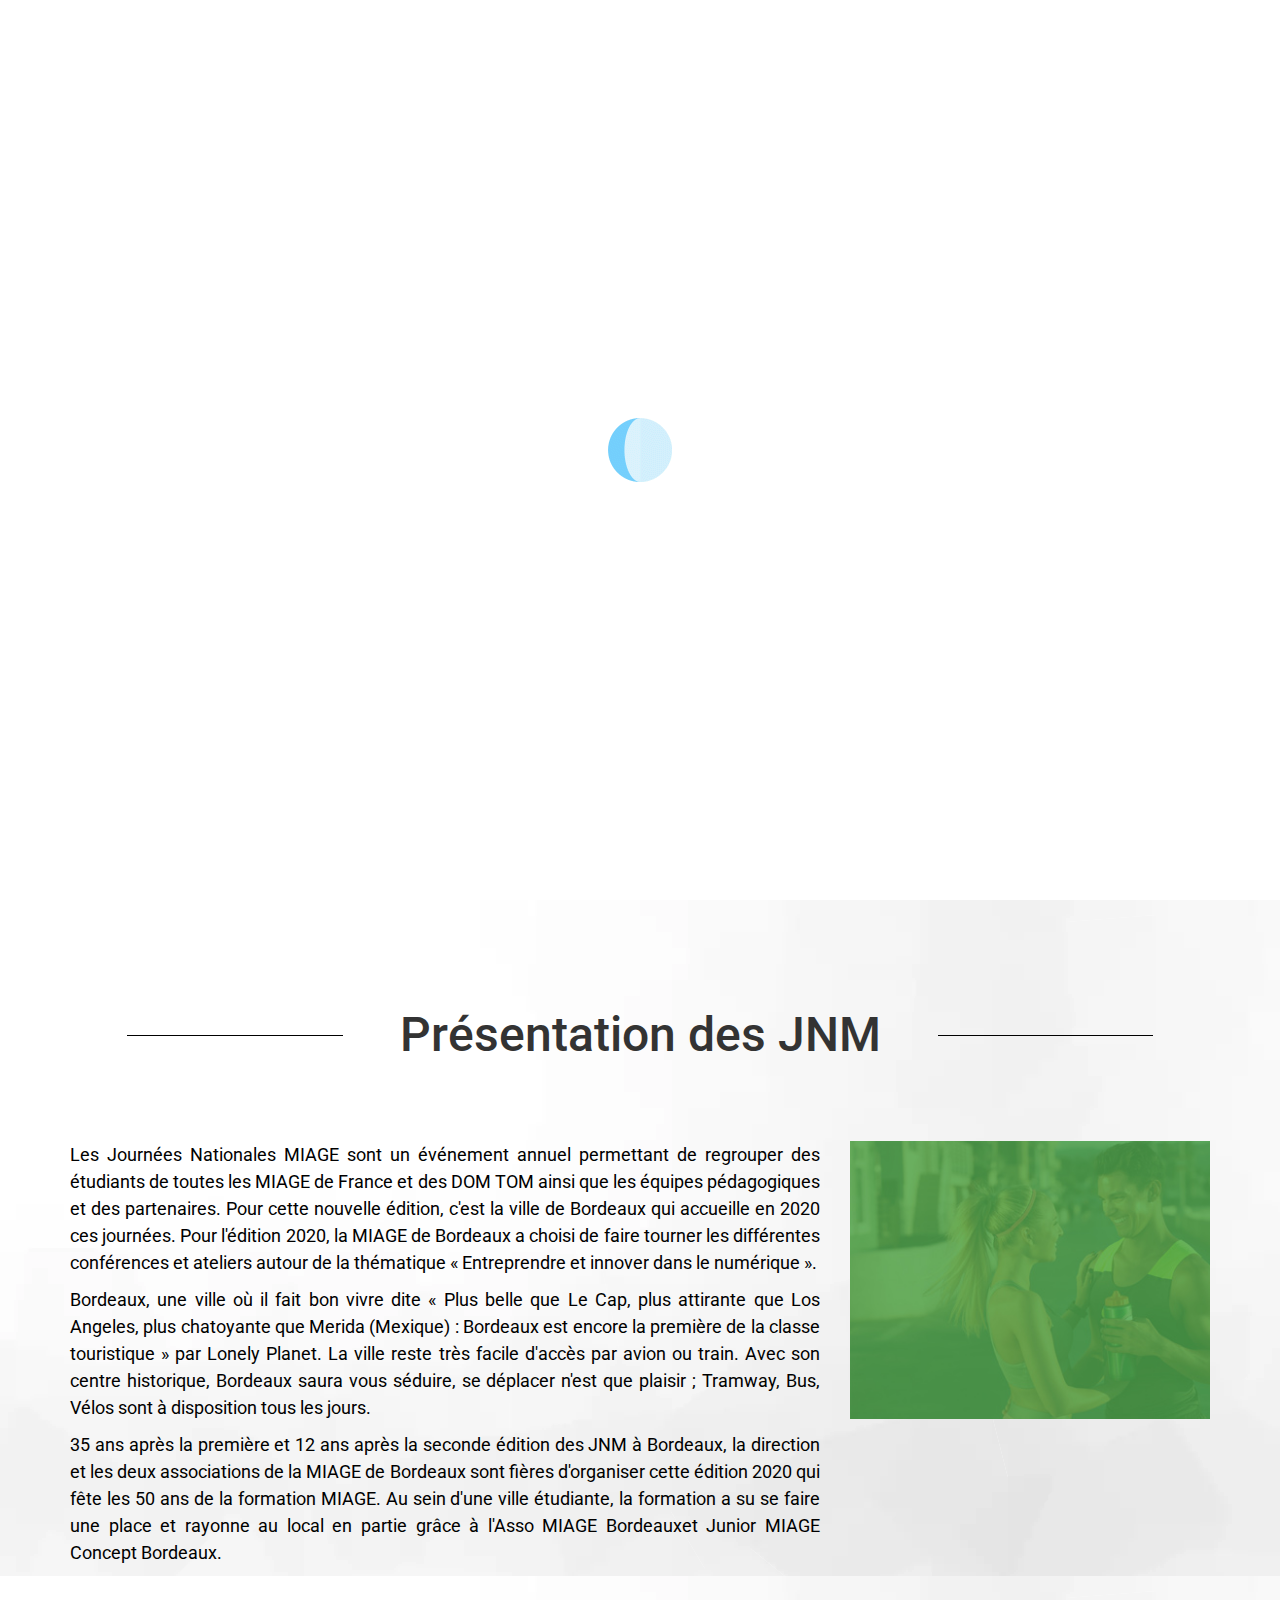
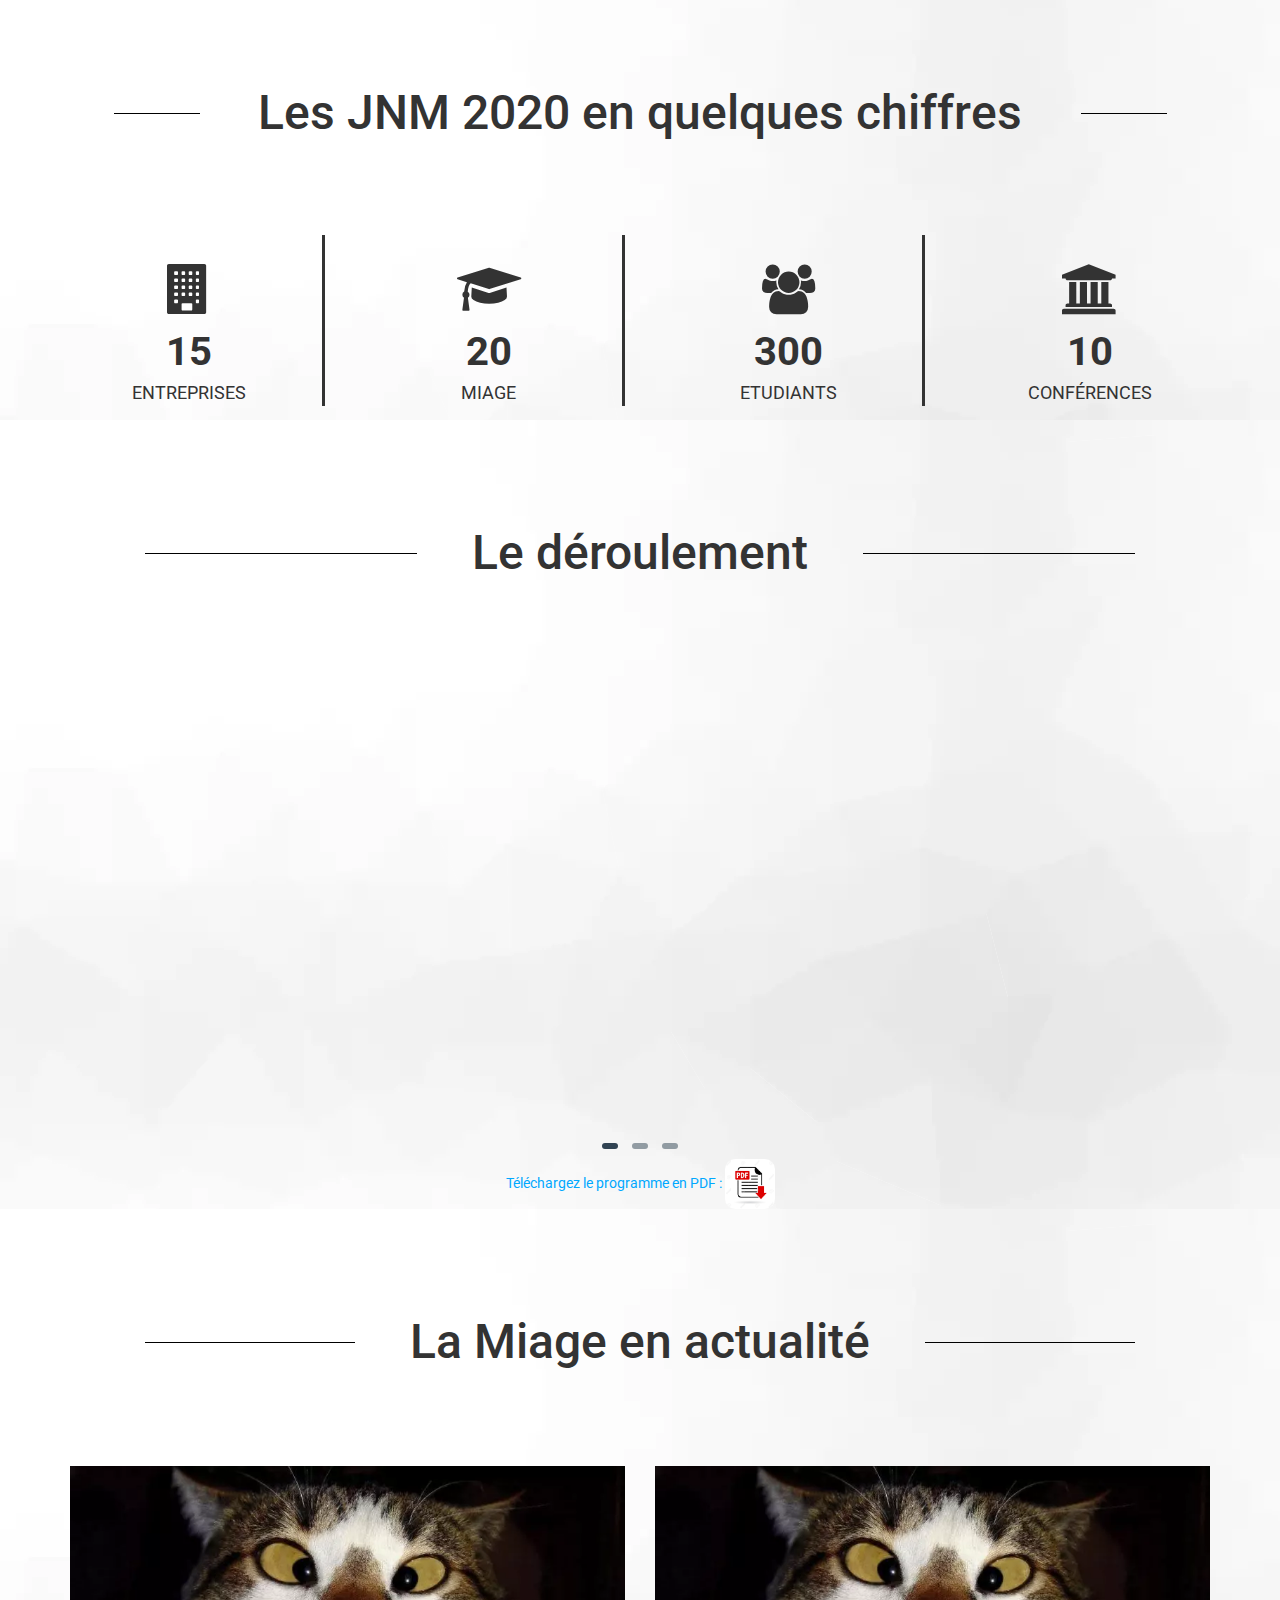
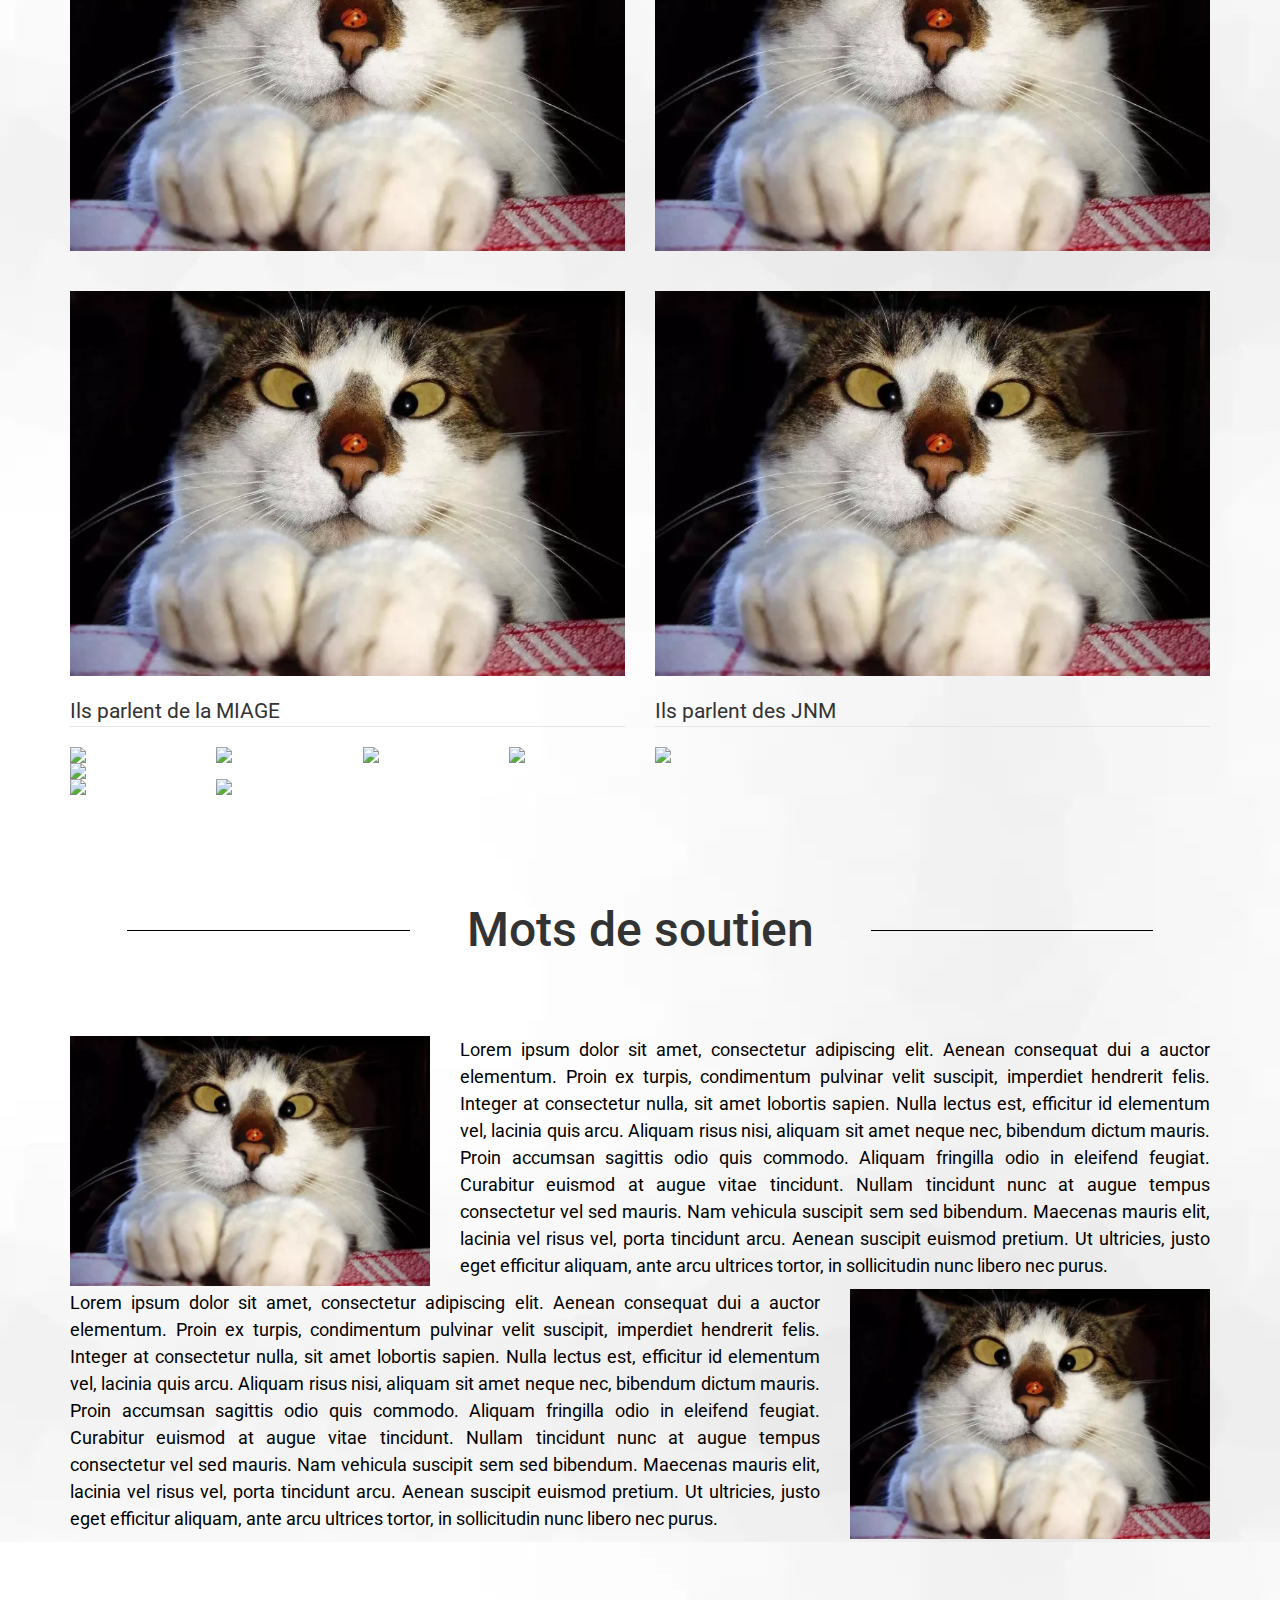
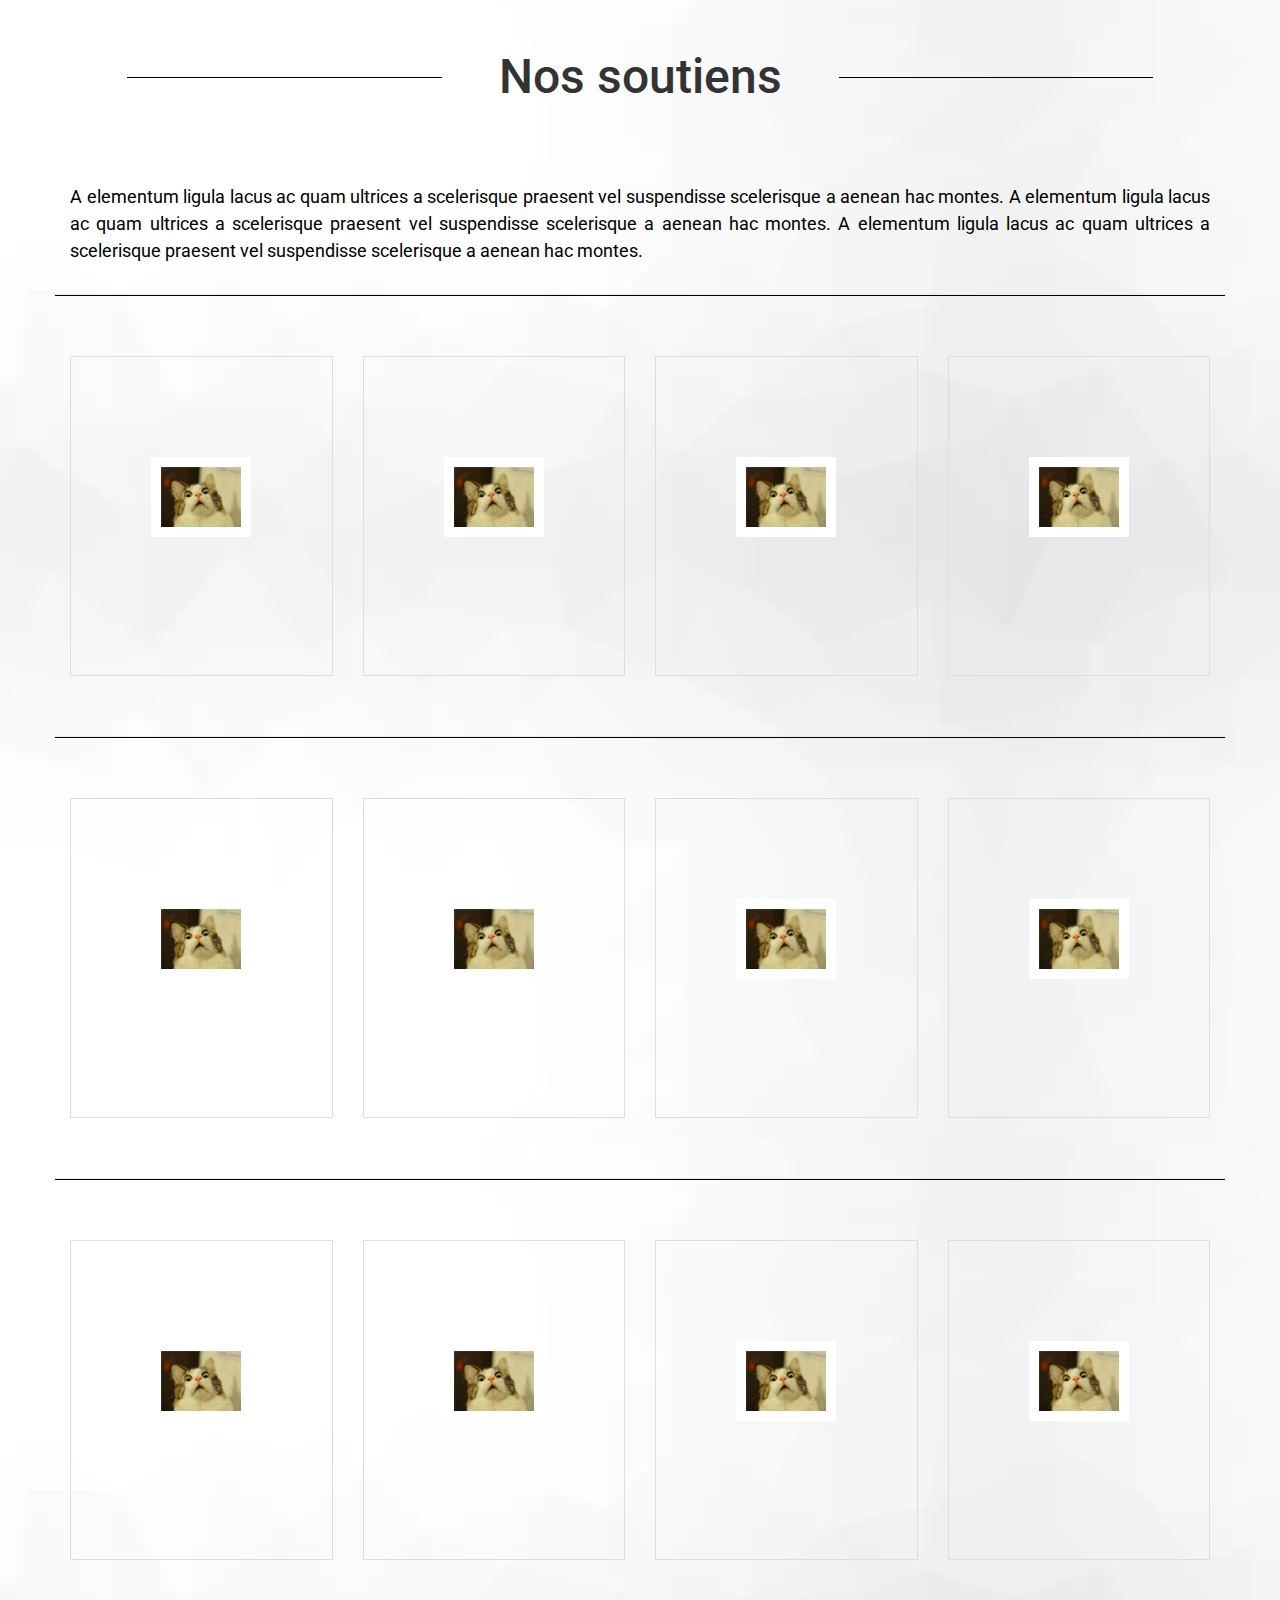
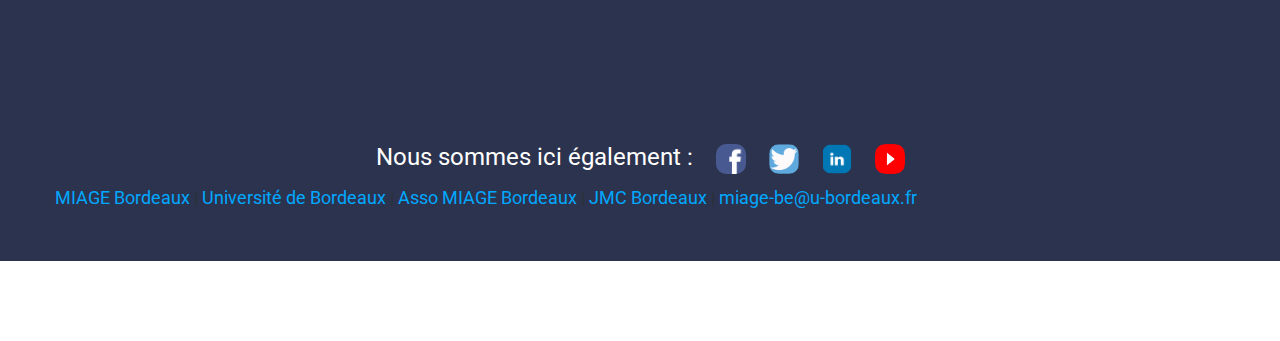
==== index.html @ 0f8316b6 "Version merge Steve" ====
<!DOCTYPE html>
<html lang="en">

<head>
	<meta charset="UTF-8">
	<meta http-equiv="X-UA-Compatible" content="IE=edge">
	<meta name="viewport" content="width=device-width, initial-scale=1">
	<title>JNM Bordeaux 2020</title>
	<meta name="description" content="Mettre présentation ici !" />
	<meta name="keywords" content="jnm miage, bordeaux, 2020" />
	<link rel="apple-touch-icon" sizes="57x57" href="img/favicons/apple-touch-icon-57x57.png">
	<link rel="apple-touch-icon" sizes="60x60" href="img/favicons/apple-touch-icon-60x60.png">
	<link rel="icon" type="image/png" href="img/favicons/favicon-32x32.png" sizes="32x32">
	<link rel="icon" type="image/png" href="img/favicons/favicon-16x16.png" sizes="16x16">
	<link rel="manifest" href="img/favicons/manifest.json">
	<link rel="shortcut icon" href="img/favicons/favicon.ico">
	<meta name="msapplication-TileColor" content="#00a8ff">
	<meta name="msapplication-config" content="img/favicons/browserconfig.xml">
	<meta name="theme-color" content="#ffffff">
	<!-- Normalize -->
	<link rel="stylesheet" type="text/css" href="css/normalize.css">
	<!-- Bootstrap -->
	<link rel="stylesheet" type="text/css" href="css/bootstrap.css">
	<!-- Owl -->
	<link rel="stylesheet" type="text/css" href="css/owl.css">

	<link rel="stylesheet" type="text/css" href="css/owl.theme.css">

	<link rel="stylesheet" type="text/css" href="css/owl.carousel.css">

	<!-- Animate.css -->
	<link rel="stylesheet" type="text/css" href="css/animate.css">
	<!-- Font Awesome -->
	<link rel="stylesheet" type="text/css" href="fonts/font-awesome-4.1.0/css/font-awesome.min.css">
	<!-- Elegant Icons -->
	<link rel="stylesheet" type="text/css" href="fonts/eleganticons/et-icons.css">
	<!-- Main style -->
	<link rel="stylesheet" type="text/css" href="css/jnm.css">
</head>

<body>
	<div class="preloader">
		<img src="img/loader.gif" alt="Preloader image">
	</div>


	<!-- menu -->


	<nav class="navbar">
			<div class="container">
				<div class="navbar-header">
					<button type="button" class="navbar-toggle collapsed" data-toggle="collapse" data-target="#bs-example-navbar-collapse-1">
						<span class="sr-only">Toggle navigation</span>
						<span class="icon-bar"></span>
						<span class="icon-bar"></span>
						<span class="icon-bar"></span>
					</button>
					<a class="navbar-brand" href="#"><img src="img/logo.png" data-active-url="img/logo-active.png" alt="logo JNM"></a>
				</div>
				<div class="collapse navbar-collapse" id="bs-example-navbar-collapse-1">
					<ul class="nav navbar-nav navbar-right main-nav">
						<li><a href="#presentation-section">Présentation</a></li>
						<li><a href="#deroulement-section">Déroulement</a></li>
						<li><a href="#concours-section">Actualités</a></li>
						<li><a href="#motDirecteur-section">Mot de la direction</a></li>
						<li><a href="#soutien-section">Nos soutiens</a></li>
					</ul>
				</div>
			</div>
		</nav>


		<header id="intro">
		    <div class="overlay"></div>
	     	<div id="particles-js"></div>
				<div class="table">
					<div class="header-text">
						<div class="row">
							<div class="col-md-12 col-sm-12 col-xs-12 text-center">
								<h1 class="white typed">Bienvenue aux Journées Nationales MIAGE 2020</h1>
								<span class="typed-cursor">|</span>
							</div>
						</div>
					</div>
				</div>
		</header>

		<!--  Mettre votre code ici dans des balises section-->

	<!--  Section présentation"-->

	<Section id="presentation-section" class="section section-padded">
			<div class="container">
				<div class="row">
					<div class="col-md-12">
					<h2 class="hr">Présentation des JNM</h2>
					</div>
				</div>
				<div class="row">
					<div class="col-md-8 col-sm-12">
						
							
							<p>Les Journées Nationales MIAGE sont un événement annuel permettant de regrouper des étudiants de toutes les MIAGE de France et des DOM TOM ainsi que les équipes pédagogiques et des partenaires. Pour cette nouvelle édition, c'est la ville de Bordeaux qui accueille en 2020 ces journées. Pour l'édition 2020, la MIAGE de Bordeaux a choisi de faire tourner les différentes conférences et ateliers autour de la thématique « Entreprendre et innover dans le numérique ». </p>
							<p>Bordeaux, une ville où il fait bon vivre dite « Plus belle que Le Cap, plus attirante que Los Angeles, plus chatoyante que Merida (Mexique) : Bordeaux est encore la première de la classe touristique » par Lonely Planet. La ville reste très facile d'accès par avion ou train. Avec son centre historique, Bordeaux saura vous séduire, se déplacer n'est que plaisir ; Tramway, Bus, Vélos sont à disposition tous les jours.</p>
							<p>35 ans après la première et 12 ans après la seconde édition des JNM à Bordeaux, la direction et les deux associations de la MIAGE de Bordeaux sont fières d'organiser cette édition 2020 qui fête les 50 ans de la formation MIAGE. Au sein d'une ville étudiante, la formation a su se faire une place et rayonne au local en partie grâce à l'Asso MIAGE Bordeauxet Junior MIAGE Concept Bordeaux.</p>

					</div>
					<div class="col-md-4 col-sm-12">
						<div class="imgRight">
	                 		<img src="./img/table-2.jpg" alt="présentation JNM">
	        			</div>
					</div>
				</div>
			</div>
		</section>


<!-- Section bannière chiffre -->

<section id="mu-abtus-counter-section" class="section">
    <div class="container">
      <div class="row">
				<h2 class="hr">Les JNM 2020 en quelques chiffres</h2>
        <div class="banniere">
          <div class="mu-abtus-counter-area">
            <div class="row">
              <!-- Start counter item -->
              <div class="col-sm-3 col-xs-12">
                <div class="mu-abtus-counter-single">
                  <span class="fa fa-building"></span>
                  <h4 class="counter">15</h4>
                  <p>Entreprises</p>
                </div>
              </div>
              <!-- End counter item -->
              <!-- Start counter item -->
              <div class="col-sm-3 col-xs-12">
                <div class="mu-abtus-counter-single">
                  <span class="fa fa-graduation-cap"></span>
                  <h4 class="counter">20</h4>
                  <p>MIAGE</p>
                </div>
              </div>
              <!-- End counter item -->
              <!-- Start counter item -->
              <div class="col-sm-3 col-xs-12">
                <div class="mu-abtus-counter-single">
                  <span class="fa fa-users"></span>
                  <h4 class="counter">300</h4>
                  <p>Etudiants</p>
                </div>
              </div>
              <!-- End counter item -->
              <!-- Start counter item -->
              <div class="col-sm-3 col-xs-12">
                <div class="mu-abtus-counter-single no-border">
                  <span class="fa fa-university"></span>
                  <h4 class="counter">10</h4>
                  <p>Conférences</p>
                </div>
              </div>
              <!-- End counter item -->
            </div>
          </div>
        </div>
      </div>
    </div>
</section>

<!-- Section déroulement -->

	<section id="deroulement-section" class="section section-padded">
		<div class="container">
			<div class="row text-center title">
			<div class="col-md-12">
				<h2 class="hr">Le déroulement</h2>
			</div>
			</div>
			<div class="row">
				<div id="team-carousel" class="owl-carousel">
			      <div class="item col-md-4 col-sm-6 wow fadeInUp" data-wow-delay="0.4s">
			        <div class="team-thumb">
			          <div class="image-holder">
			            <img src="img/team-img3.jpg" class="img-responsive img-circle" alt="personne #1">
			          </div>
			          <h2 class="heading">Mary, CEO</h2>
			          <p class="description">Aliquam ac justo est. Praesent feugiat cursus est.</p>
			        </div>
			      </div>

			      <div class="item col-md-4 col-sm-6 wow fadeInUp" data-wow-delay="0.6s">
			        <div class="team-thumb">
			          <div class="image-holder">
			            <img src="img/team-img3.jpg" class="img-responsive img-circle" alt="personne #2">
			          </div>
			          <h2 class="heading">Jack, Founder</h2>
			          <p class="description">Maecenas sed diam eget risus varius blandit sit non.</p>
			        </div>
			      </div>

			      <div class="item col-md-4 col-sm-6 wow fadeInUp" data-wow-delay="0.8s">
			        <div class="team-thumb">
			          <div class="image-holder">
			            <img src="img/team-img3.jpg" class="img-responsive img-circle" alt="Linda">
			          </div>
			          <h2 class="heading">Linda, Manager</h2>
			          <p class="description">Phasellus nec ante in nunc molestie tincidunt ut eu diam.</p>
			        </div>
			      </div>

			      <div class="item col-md-4 col-sm-6 wow fadeInUp" data-wow-delay="0.8s">
			        <div class="team-thumb">
			          <div class="image-holder">
			            <img src="img/team-img3.jpg" class="img-responsive img-circle" alt="Sandy">
			          </div>
			          <h2 class="heading">Sandy, Director</h2>
			          <p class="description">Curabitur vulputate euismod neque et tincidunt.</p>
			        </div>
			      </div>

			      <div class="item col-md-4 col-sm-6 wow fadeInUp" data-wow-delay="0.8s">
			        <div class="team-thumb">
			          <div class="image-holder">
			            <img src="img/team-img3.jpg" class="img-responsive img-circle" alt="Lukia">
			          </div>
			          <h2 class="heading">Lukia, Fashion</h2>
			          <p class="description">Maecenas sed diam eget risus varius blandit sit.</p>
			        </div>
			      </div>

			      <div class="item col-md-4 col-sm-6 wow fadeInUp" data-wow-delay="0.8s">
			        <div class="team-thumb">
			          <div class="image-holder">
			            <img src="img/team-img3.jpg" class="img-responsive img-circle" alt="George">
			          </div>
			          <h2 class="heading">George, Admin</h2>
			          <p class="description">Lorem ipsum dolor sit amet, consectetur adipiscing.</p>
			        </div>
			      </div>

			      <div class="item col-md-4 col-sm-6 wow fadeInUp" data-wow-delay="0.8s">
			        <div class="team-thumb">
			          <div class="image-holder">
			            <img src="img/team-img3.jpg" class="img-responsive img-circle" alt="Day">
			          </div>
			          <h2 class="heading">Day, Accountant</h2>
			          <p class="description">Maecenas sed diam eget risus varius blandit sit.</p>
			        </div>
			      </div>

			      <div class="item col-md-4 col-sm-6 wow fadeInUp" data-wow-delay="0.8s">
			        <div class="team-thumb">
			          <div class="image-holder">
			            <img src="img/team-img3.jpg" class="img-responsive img-circle" alt="Lynn">
			          </div>
			          <h2 class="heading">Lynn, Marketing</h2>
			          <p class="description">Lorem ipsum dolor sit amet, consectetur adipiscing.</p>
			        </div>
			      </div>
	    	</div>
			</div>
		</div>	

		<div class="row">
			<div class="col-md-12 col-sm-12 text-center">
				<a>Téléchargez le programme en PDF :</a>
						<a href="https://livresnumeriquesgratuits.com/data/documents/Cours-de-comptabilite-generale.pdf"><img class="logopdf" src="img\pdf.jpg" />
						</a>
			</div>
		</div>
	</section>


	<!--  Section concours-->
	<section id="concours-section" class="section section-padded">
		<div class="container">
			<div class="row text-center title">
					<div class="col-md-12">
						<h2 class="hr">La Miage en actualité</h2>
					</div>
			</div>
			<div class="row concours">
				<div class="no-padding portfolio_container">
	                <div class="col-md-6 col-sm-6 col-xs-12 fashion logo">
	                	<div class="concour">
	                		<a href="single-project.html" class="portfolio_item">
		                        <img src="img/team/chat.webp" alt="image" class="img-responsive" />
		                        <div class="portfolio_item_hover">
		                            <div class="portfolio-border clearfix">
		                                <div class="item_info">
		                                    <span>Mockups in seconds</span>
		                                    <em>Fashion / Logo</em>
		                                </div>
		                            </div>
		                        </div>
	                    	</a>
	                	</div>
	                </div>
				</div>
				<div class="no-padding portfolio_container">
	                <div class="col-md-6 col-sm-6 col-xs-12 fashion logo">
	                    <div class="concour">
	                		<a href="single-project.html" class="portfolio_item">
		                        <img src="img/team/chat.webp" alt="image" class="img-responsive" />
		                        <div class="portfolio_item_hover">
		                            <div class="portfolio-border clearfix">
		                                <div class="item_info">
		                                    <span>Mockups in seconds</span>
		                                    <em>Fashion / Logo</em>
		                                </div>
		                            </div>
		                        </div>
	                    	</a>
	                	</div>
	                </div>
				</div>
			</div>
			<div class="row concours">	
				<div class="no-padding portfolio_container">
	                <div class="col-md-6 col-sm-6 col-xs-12 fashion logo">
	                    <div class="concour">
	                		<a href="single-project.html" class="portfolio_item">
		                        <img src="img/team/chat.webp" alt="image" class="img-responsive" />
		                        <div class="portfolio_item_hover">
		                            <div class="portfolio-border clearfix">
		                                <div class="item_info">
		                                    <span>Mockups in seconds</span>
		                                    <em>Fashion / Logo</em>
		                                </div>
		                            </div>
		                        </div>
	                    	</a>
	                	</div>
	                </div>
				</div>	
				<div class="no-padding portfolio_container">
	                <div class="col-md-6 col-sm-6 col-xs-12 fashion logo">
	                    <div class="concour">
	                		<a href="single-project.html" class="portfolio_item">
		                        <img src="img/team/chat.webp" alt="image" class="img-responsive" />
		                        <div class="portfolio_item_hover">
		                            <div class="portfolio-border clearfix">
		                                <div class="item_info">
		                                    <span>Mockups in seconds</span>
		                                    <em>Fashion / Logo</em>
		                                </div>
		                            </div>
		                        </div>
	                    	</a>
	                	</div>
	                </div>
				</div>			
			</div>

					<div class="row">
			<div class="col-md-6">
				<fieldset>
					<legend>Ils parlent de la MIAGE</legend>
						<div class="row">
							<div class = "col-md-3 col-sm-3 col-xs-6 imagePresse">
								<a href="https://www.petitesaffiches.fr/actualites,069/economie,045/challenge-smart-deal-miage-pour,14428.html"><img src="./img/logopetitesaffiches.jpg" class="img-responsive"></a>
							</div>
							<div class="col-md-3 col-sm-3 col-xs-6 imagePresse">
								<a href="https://www.usine-digitale.fr/article/avec-les-miage-l-universite-parie-sur-l-informatique-adaptee-aux-entreprises.N261994"><img src="./img/usinedigitale.png" class="img-responsive"></a>
							</div>
							<div class = "col-md-3 col-sm-3 col-xs-6 imagePresse">
								<a href="https://www.challenges.fr/emploi/formation/informatique-web-ces-5-masters-en-vue_501134"><img src="./img/challenges.jpg" class="img-responsive"></a>
							</div>
							<div class="col-md-3 col-sm-3 col-xs-6 imagePresse">
								<a href="https://www.lexpress.fr/informations/fac-le-roi-miage_720832.html"><img src="./img/lexpress.png" class="img-responsive"></a>
							</div>
						</div>
						<div class="row">
							<div class = "col-md-3 col-sm-3 col-xs-6 imagePresse">
								<a href="https://www.petitesaffiches.fr/actualites,069/economie,045/challenge-smart-deal-miage-pour,14428.html"><img src="./img/logopetitesaffiches.jpg" class="img-responsive"></a>
							</div>
						</div>
						<div class="row">
							<div class = "col-md-3 col-sm-3 col-xs-6 imagePresse">
								<a href="https://www.petitesaffiches.fr/actualites,069/economie,045/challenge-smart-deal-miage-pour,14428.html"><img src="./img/logopetitesaffiches.jpg" class="img-responsive"></a>
							</div>
							<div class="col-md-3 col-sm-3 col-xs-6 imagePresse">
								<a href="https://www.usine-digitale.fr/article/avec-les-miage-l-universite-parie-sur-l-informatique-adaptee-aux-entreprises.N261994"><img src="./img/usinedigitale.png" class="img-responsive"></a>
							</div>
						</div>
				</fieldset>
			</div>
			<div class="col-md-6">
				<fieldset>
					<legend>Ils parlent des JNM</legend>
					<div class="row">
						<div class = "col-md-3 col-sm-3 col-xs-6 imagePresse">
						<a href="http://www.webtimemedias.com/article/campus-luns-accueille-les-journees-nationales-miage-20180605-62756"><img src="./img/webtimemedias.jpeg" class="img-responsive"></a>
					</div>
					</div>
				</fieldset>
			</div>
		</div>	
		</div>



	</section>



	<!--  Section Mot du directeur-->
	<section id="motDirecteur-section" class="section section-padded">
		<div class="container">
			<div class="row">
				<div class="col-md-12">
					<h2 class="hr">Mots de soutien</h2>
				</div>
			</div>
			<div class="row">
				<div class="col-md-4 col-sm-12 col-xs-12">
					<div class="img_float_left">
	 					<img src="img/team/chat.webp" alt="Nouveau !" class="img-responsive" />
					</div>
				</div>
				<div class="col-md-8 col-sm-12 col-xs-12">
					<p class="mot_dir">
					Lorem ipsum dolor sit amet, consectetur adipiscing elit. Aenean consequat dui a auctor elementum. Proin ex turpis, condimentum pulvinar velit suscipit, imperdiet hendrerit felis. Integer at consectetur nulla, sit amet lobortis sapien. Nulla lectus est, efficitur id elementum vel, lacinia quis arcu. Aliquam risus nisi, aliquam sit amet neque nec, bibendum dictum mauris. Proin accumsan sagittis odio quis commodo. Aliquam fringilla odio in eleifend feugiat. Curabitur euismod at augue vitae tincidunt. Nullam tincidunt nunc at augue tempus consectetur vel sed mauris. Nam vehicula suscipit sem sed bibendum. Maecenas mauris elit, lacinia vel risus vel, porta tincidunt arcu. Aenean suscipit euismod pretium. Ut ultricies, justo eget efficitur aliquam, ante arcu ultrices tortor, in sollicitudin nunc libero nec purus.
					</p>
				</div>		
			</div>
			<div class="row">
			<div class="col-md-8 col-sm-12 col-xs-12">
				<p>
				Lorem ipsum dolor sit amet, consectetur adipiscing elit. Aenean consequat dui a auctor elementum. Proin ex turpis, condimentum pulvinar velit suscipit, imperdiet hendrerit felis. Integer at consectetur nulla, sit amet lobortis sapien. Nulla lectus est, efficitur id elementum vel, lacinia quis arcu. Aliquam risus nisi, aliquam sit amet neque nec, bibendum dictum mauris. Proin accumsan sagittis odio quis commodo. Aliquam fringilla odio in eleifend feugiat. Curabitur euismod at augue vitae tincidunt. Nullam tincidunt nunc at augue tempus consectetur vel sed mauris. Nam vehicula suscipit sem sed bibendum. Maecenas mauris elit, lacinia vel risus vel, porta tincidunt arcu. Aenean suscipit euismod pretium. Ut ultricies, justo eget efficitur aliquam, ante arcu ultrices tortor, in sollicitudin nunc libero nec purus.
				</p>
			</div>
				<div class="col-md-4 col-sm-12 col-xs-12">
					<div class="img_float_right">
	 					<img src="img/team/chat.webp" alt="Nouveau !" class="img-responsive" />
					</div>
				</div>			
			</div>
		</div>
	</section>



<!--  Section ils nous soutiennent-->
	<section id="soutien-section" class="section section-padded">
		<div class="container">
			<div class="row">
				<div class="col-md-12">
					<h2 class="hr">Nos soutiens</h2>
					<p>A elementum ligula lacus ac quam ultrices a scelerisque praesent vel suspendisse scelerisque a aenean hac montes. A elementum ligula lacus ac quam ultrices a scelerisque praesent vel suspendisse scelerisque a aenean hac montes. A elementum ligula lacus ac quam ultrices a scelerisque praesent vel suspendisse scelerisque a aenean hac montes.</p>
				</div>
			</div>
			<div class="row soutiens">
				<hr style="width: 100%; color: black; height: 1px; background-color:black;" />
				<div class="col-md-3 col-sm-6">
					<div class="soutien">
						<div class="icon-holder">
							<img src="img/icons/chat-drole.jpg"  alt="A REMPLIR" class="icon">
						</div>
						<p class="description">A elementum ligula lacus ac quam ultrices a scelerisque praesent vel suspendisse scelerisque a aenean hac montes.</p>
					</div>
				</div>
				<div class="col-md-3 col-sm-6">
					<div class="soutien">
						<div class="icon-holder">
							<img src="img/icons/chat-drole.jpg"  alt="A REMPLIR" class="icon">
						</div>
						<p class="description">A elementum ligula lacus ac quam ultrices a scelerisque praesent vel suspendisse scelerisque a aenean hac montes.</p>
					</div>
				</div>
				<div class="col-md-3 col-sm-6">
					<div class="soutien">
						<div class="icon-holder">
							<img src="img/icons/chat-drole.jpg"  alt="A REMPLIR" class="icon">
						</div>
						<p class="description">A elementum ligula lacus ac quam ultrices a scelerisque praesent vel suspendisse scelerisque a aenean hac montes.</p>
					</div>
				</div>
				<div class="col-md-3 col-sm-6">
					<div class="soutien">
						<div class="icon-holder">
							<img src="img/icons/chat-drole.jpg"  alt="A REMPLIR" class="icon">
						</div>
						<p class="description">A elementum ligula lacus ac quam ultrices a scelerisque praesent vel suspendisse scelerisque a aenean hac montes.</p>
					</div>
				</div>
			</div>
			<div class="row soutiens">
				<hr style="width: 100%; color: black; height: 1px; background-color:black;" />
				<div class="col-md-3 col-sm-6">
					<div class="soutien">
						<div class="icon-holder">
							<img src="img/icons/chat-drole.jpg"  alt="A REMPLIR" class="icon">
						</div>
						<p class="description">A elementum ligula lacus ac quam ultrices a scelerisque praesent vel suspendisse scelerisque a aenean hac montes.</p>
					</div>
				</div>
				<div class="col-md-3 col-sm-6">
					<div class="soutien">
						<div class="icon-holder">
							<img src="img/icons/chat-drole.jpg"  alt="A REMPLIR" class="icon">
						</div>
						<p class="description">A elementum ligula lacus ac quam ultrices a scelerisque praesent vel suspendisse scelerisque a aenean hac montes.</p>
					</div>
				</div>
				<div class="col-md-3 col-sm-6">
					<div class="soutien">
						<div class="icon-holder">
							<img src="img/icons/chat-drole.jpg"  alt="A REMPLIR" class="icon">
						</div>
						<p class="description">A elementum ligula lacus ac quam ultrices a scelerisque praesent vel suspendisse scelerisque a aenean hac montes.</p>
					</div>
				</div>
				<div class="col-md-3 col-sm-6">
					<div class="soutien">
						<div class="icon-holder">
							<img src="img/icons/chat-drole.jpg"  alt="A REMPLIR" class="icon">
						</div>
						<p class="description">A elementum ligula lacus ac quam ultrices a scelerisque praesent vel suspendisse scelerisque a aenean hac montes.</p>
					</div>
				</div>
			</div>
			<div class="row soutiens">

				<hr style="width: 100%; color: black; height: 1px; background-color:black;" />
				<div class="col-md-3 col-sm-6">
					<div class="soutien">
						<div class="icon-holder">
							<img src="img/icons/chat-drole.jpg"  alt="A REMPLIR" class="icon">
						</div>
						<p class="description">A elementum ligula lacus ac quam ultrices a scelerisque praesent vel suspendisse scelerisque a aenean hac montes.</p>
					</div>
				</div>
				<div class="col-md-3 col-sm-6">
					<div class="soutien">
						<div class="icon-holder">
							<img src="img/icons/chat-drole.jpg"  alt="A REMPLIR" class="icon">
						</div>
						<p class="description">A elementum ligula lacus ac quam ultrices a scelerisque praesent vel suspendisse scelerisque a aenean hac montes.</p>
					</div>
				</div>
				<div class="col-md-3 col-sm-6">
					<div class="soutien">
						<div class="icon-holder">
							<img src="img/icons/chat-drole.jpg"  alt="A REMPLIR" class="icon">
						</div>
						<p class="description">A elementum ligula lacus ac quam ultrices a scelerisque praesent vel suspendisse scelerisque a aenean hac montes.</p>
					</div>
				</div>
				<div class="col-md-3 col-sm-6">
					<div class="soutien">
						<div class="icon-holder">
							<img src="img/icons/chat-drole.jpg" alt="A REMPLIR" class="icon">
						</div>
						<p class="description">A elementum ligula lacus ac quam ultrices a scelerisque praesent vel suspendisse scelerisque a aenean hac montes.</p>
					</div>
				</div>
			</div>
		</div>
	</section>



<!-- Footer -->
	<footer>
		<div class="container">
			
			<div class="text-center-mobile">
				<div class="text-center-mobile text-center">
					<ul class="social-footer">
						<li><a>Nous sommes ici également :</a></li>
						<li><a href="#"><img class="footbar" src="img\facebook.jpg" alt="icone facebook"/></li>
						<li><a href="#"><img class="footbar" src="img\twitter.png" alt="icone twitter"/></li>	
						<li><a href="#"><img class="footbar" src="img\link.png" alt="icone linkedin"/></li>
						<li><a href="#"><img class="footbar" src="img\you.png" alt="icone youtube"/></li>
						
					</ul>
				</div>
			</div>	
			<div class="row text-center-mobile">
				<div class="text-center-mobile text-center">
					<p> <a href="https://miage-bordeaux.fr/">MIAGE Bordeaux</a> | 
						<a href="https://www.u-bordeaux.fr/">Université de Bordeaux</a> | 
						<a href="http://asso.miagebordeaux.fr/wordpress/">Asso MIAGE Bordeaux</a> | 
						<a href="http://www.phir.co/">JMC Bordeaux</a> | 
						<a href="http://www.phir.co/">miage-be@u-bordeaux.fr</a> 
					</p>
				</div>
			</div>
		</div>
	</footer>
	<!-- Menus navigation mobile -->
	<div class="mobile-nav">
		<ul>
		</ul>
		<a href="#" class="close-link"><i class="arrow_up"></i></a>
	</div>
	<!-- Scripts -->
	<script src="js/jquery-1.11.1.min.js"></script> <!-- Ne pas retirer -->
	<script src="js/owl.carousel.min.js"></script> <!-- Box du déroulement -->
	<script src="js/bootstrap.min.js"></script> <!-- Bootstrap, ne pas retirer ! -->
	<script src="js/particles.min.js"></script> <!-- Particules -->
	<script src="js/wow.min.js"></script>  <!-- Box du déroulement -->
	<script src="js/jquery.onepagenav.js"></script> <!-- Permet le scroll doux -->
	<script src="js/main.js"></script> <!-- Notre Js perso -->
	<script src="js/waypoints.js"></script> <!-- Baniere de chifres -->
</body>

</html>
---- fonts/eleganticons/et-icons.css ----
@font-face {
	font-family: 'ElegantIcons';
	src:url('ElegantIcons.eot');
	src:url('ElegantIcons.eot?#iefix') format('embedded-opentype'),
		url('ElegantIcons.woff') format('woff'),
		url('ElegantIcons.ttf') format('truetype'),
		url('ElegantIcons.svg#ElegantIcons') format('svg');
	font-weight: normal;
	font-style: normal;
}

/* Use the following CSS code if you want to use data attributes for inserting your icons */
[data-icon]:before {
	font-family: 'ElegantIcons';
	content: attr(data-icon);
	speak: none;
	font-weight: normal;
	font-variant: normal;
	text-transform: none;
	line-height: 1;
	-webkit-font-smoothing: antialiased;
	-moz-osx-font-smoothing: grayscale;
}

/* Use the following CSS code if you want to have a class per icon */
/*
Instead of a list of all class selectors,
you can use the generic selector below, but it's slower:
[class*="your-class-prefix"] {
*/
.arrow_up, .arrow_down, .arrow_left, .arrow_right, .arrow_left-up, .arrow_right-up, .arrow_right-down, .arrow_left-down, .arrow-up-down, .arrow_up-down_alt, .arrow_left-right_alt, .arrow_left-right, .arrow_expand_alt2, .arrow_expand_alt, .arrow_condense, .arrow_expand, .arrow_move, .arrow_carrot-up, .arrow_carrot-down, .arrow_carrot-left, .arrow_carrot-right, .arrow_carrot-2up, .arrow_carrot-2down, .arrow_carrot-2left, .arrow_carrot-2right, .arrow_carrot-up_alt2, .arrow_carrot-down_alt2, .arrow_carrot-left_alt2, .arrow_carrot-right_alt2, .arrow_carrot-2up_alt2, .arrow_carrot-2down_alt2, .arrow_carrot-2left_alt2, .arrow_carrot-2right_alt2, .arrow_triangle-up, .arrow_triangle-down, .arrow_triangle-left, .arrow_triangle-right, .arrow_triangle-up_alt2, .arrow_triangle-down_alt2, .arrow_triangle-left_alt2, .arrow_triangle-right_alt2, .arrow_back, .icon_minus-06, .icon_plus, .icon_close, .icon_check, .icon_minus_alt2, .icon_plus_alt2, .icon_close_alt2, .icon_check_alt2, .icon_zoom-out_alt, .icon_zoom-in_alt, .icon_search, .icon_box-empty, .icon_box-selected, .icon_minus-box, .icon_plus-box, .icon_box-checked, .icon_circle-empty, .icon_circle-slelected, .icon_stop_alt2, .icon_stop, .icon_pause_alt2, .icon_pause, .icon_menu, .icon_menu-square_alt2, .icon_menu-circle_alt2, .icon_ul, .icon_ol, .icon_adjust-horiz, .icon_adjust-vert, .icon_document_alt, .icon_documents_alt, .icon_pencil, .icon_pencil-edit_alt, .icon_pencil-edit, .icon_folder-alt, .icon_folder-open_alt, .icon_folder-add_alt, .icon_info_alt, .icon_error-oct_alt, .icon_error-circle_alt, .icon_error-triangle_alt, .icon_question_alt2, .icon_question, .icon_comment_alt, .icon_chat_alt, .icon_vol-mute_alt, .icon_volume-low_alt, .icon_volume-high_alt, .icon_quotations, .icon_quotations_alt2, .icon_clock_alt, .icon_lock_alt, .icon_lock-open_alt, .icon_key_alt, .icon_cloud_alt, .icon_cloud-upload_alt, .icon_cloud-download_alt, .icon_image, .icon_images, .icon_lightbulb_alt, .icon_gift_alt, .icon_house_alt, .icon_genius, .icon_mobile, .icon_tablet, .icon_laptop, .icon_desktop, .icon_camera_alt, .icon_mail_alt, .icon_cone_alt, .icon_ribbon_alt, .icon_bag_alt, .icon_creditcard, .icon_cart_alt, .icon_paperclip, .icon_tag_alt, .icon_tags_alt, .icon_trash_alt, .icon_cursor_alt, .icon_mic_alt, .icon_compass_alt, .icon_pin_alt, .icon_pushpin_alt, .icon_map_alt, .icon_drawer_alt, .icon_toolbox_alt, .icon_book_alt, .icon_calendar, .icon_film, .icon_table, .icon_contacts_alt, .icon_headphones, .icon_lifesaver, .icon_piechart, .icon_refresh, .icon_link_alt, .icon_link, .icon_loading, .icon_blocked, .icon_archive_alt, .icon_heart_alt, .icon_star_alt, .icon_star-half_alt, .icon_star, .icon_star-half, .icon_tools, .icon_tool, .icon_cog, .icon_cogs, .arrow_up_alt, .arrow_down_alt, .arrow_left_alt, .arrow_right_alt, .arrow_left-up_alt, .arrow_right-up_alt, .arrow_right-down_alt, .arrow_left-down_alt, .arrow_condense_alt, .arrow_expand_alt3, .arrow_carrot_up_alt, .arrow_carrot-down_alt, .arrow_carrot-left_alt, .arrow_carrot-right_alt, .arrow_carrot-2up_alt, .arrow_carrot-2dwnn_alt, .arrow_carrot-2left_alt, .arrow_carrot-2right_alt, .arrow_triangle-up_alt, .arrow_triangle-down_alt, .arrow_triangle-left_alt, .arrow_triangle-right_alt, .icon_minus_alt, .icon_plus_alt, .icon_close_alt, .icon_check_alt, .icon_zoom-out, .icon_zoom-in, .icon_stop_alt, .icon_menu-square_alt, .icon_menu-circle_alt, .icon_document, .icon_documents, .icon_pencil_alt, .icon_folder, .icon_folder-open, .icon_folder-add, .icon_folder_upload, .icon_folder_download, .icon_info, .icon_error-circle, .icon_error-oct, .icon_error-triangle, .icon_question_alt, .icon_comment, .icon_chat, .icon_vol-mute, .icon_volume-low, .icon_volume-high, .icon_quotations_alt, .icon_clock, .icon_lock, .icon_lock-open, .icon_key, .icon_cloud, .icon_cloud-upload, .icon_cloud-download, .icon_lightbulb, .icon_gift, .icon_house, .icon_camera, .icon_mail, .icon_cone, .icon_ribbon, .icon_bag, .icon_cart, .icon_tag, .icon_tags, .icon_trash, .icon_cursor, .icon_mic, .icon_compass, .icon_pin, .icon_pushpin, .icon_map, .icon_drawer, .icon_toolbox, .icon_book, .icon_contacts, .icon_archive, .icon_heart, .icon_profile, .icon_group, .icon_grid-2x2, .icon_grid-3x3, .icon_music, .icon_pause_alt, .icon_phone, .icon_upload, .icon_download, .social_facebook, .social_twitter, .social_pinterest, .social_googleplus, .social_tumblr, .social_tumbleupon, .social_wordpress, .social_instagram, .social_dribbble, .social_vimeo, .social_linkedin, .social_rss, .social_deviantart, .social_share, .social_myspace, .social_skype, .social_youtube, .social_picassa, .social_googledrive, .social_flickr, .social_blogger, .social_spotify, .social_delicious, .social_facebook_circle, .social_twitter_circle, .social_pinterest_circle, .social_googleplus_circle, .social_tumblr_circle, .social_stumbleupon_circle, .social_wordpress_circle, .social_instagram_circle, .social_dribbble_circle, .social_vimeo_circle, .social_linkedin_circle, .social_rss_circle, .social_deviantart_circle, .social_share_circle, .social_myspace_circle, .social_skype_circle, .social_youtube_circle, .social_picassa_circle, .social_googledrive_alt2, .social_flickr_circle, .social_blogger_circle, .social_spotify_circle, .social_delicious_circle, .social_facebook_square, .social_twitter_square, .social_pinterest_square, .social_googleplus_square, .social_tumblr_square, .social_stumbleupon_square, .social_wordpress_square, .social_instagram_square, .social_dribbble_square, .social_vimeo_square, .social_linkedin_square, .social_rss_square, .social_deviantart_square, .social_share_square, .social_myspace_square, .social_skype_square, .social_youtube_square, .social_picassa_square, .social_googledrive_square, .social_flickr_square, .social_blogger_square, .social_spotify_square, .social_delicious_square, .icon_printer, .icon_calulator, .icon_building, .icon_floppy, .icon_drive, .icon_search-2, .icon_id, .icon_id-2, .icon_puzzle, .icon_like, .icon_dislike, .icon_mug, .icon_currency, .icon_wallet, .icon_pens, .icon_easel, .icon_flowchart, .icon_datareport, .icon_briefcase, .icon_shield, .icon_percent, .icon_globe, .icon_globe-2, .icon_target, .icon_hourglass, .icon_balance, .icon_rook, .icon_printer-alt, .icon_calculator_alt, .icon_building_alt, .icon_floppy_alt, .icon_drive_alt, .icon_search_alt, .icon_id_alt, .icon_id-2_alt, .icon_puzzle_alt, .icon_like_alt, .icon_dislike_alt, .icon_mug_alt, .icon_currency_alt, .icon_wallet_alt, .icon_pens_alt, .icon_easel_alt, .icon_flowchart_alt, .icon_datareport_alt, .icon_briefcase_alt, .icon_shield_alt, .icon_percent_alt, .icon_globe_alt, .icon_clipboard {
	font-family: 'ElegantIcons';
	speak: none;
	font-style: normal;
	font-weight: normal;
	font-variant: normal;
	text-transform: none;
	line-height: 1;
	-webkit-font-smoothing: antialiased;
}
.arrow_up:before {
	content: "\21";
}
.arrow_down:before {
	content: "\22";
}
.arrow_left:before {
	content: "\23";
}
.arrow_right:before {
	content: "\24";
}
.arrow_left-up:before {
	content: "\25";
}
.arrow_right-up:before {
	content: "\26";
}
.arrow_right-down:before {
	content: "\27";
}
.arrow_left-down:before {
	content: "\28";
}
.arrow-up-down:before {
	content: "\29";
}
.arrow_up-down_alt:before {
	content: "\2a";
}
.arrow_left-right_alt:before {
	content: "\2b";
}
.arrow_left-right:before {
	content: "\2c";
}
.arrow_expand_alt2:before {
	content: "\2d";
}
.arrow_expand_alt:before {
	content: "\2e";
}
.arrow_condense:before {
	content: "\2f";
}
.arrow_expand:before {
	content: "\30";
}
.arrow_move:before {
	content: "\31";
}
.arrow_carrot-up:before {
	content: "\32";
}
.arrow_carrot-down:before {
	content: "\33";
}
.arrow_carrot-left:before {
	content: "\34";
}
.arrow_carrot-right:before {
	content: "\35";
}
.arrow_carrot-2up:before {
	content: "\36";
}
.arrow_carrot-2down:before {
	content: "\37";
}
.arrow_carrot-2left:before {
	content: "\38";
}
.arrow_carrot-2right:before {
	content: "\39";
}
.arrow_carrot-up_alt2:before {
	content: "\3a";
}
.arrow_carrot-down_alt2:before {
	content: "\3b";
}
.arrow_carrot-left_alt2:before {
	content: "\3c";
}
.arrow_carrot-right_alt2:before {
	content: "\3d";
}
.arrow_carrot-2up_alt2:before {
	content: "\3e";
}
.arrow_carrot-2down_alt2:before {
	content: "\3f";
}
.arrow_carrot-2left_alt2:before {
	content: "\40";
}
.arrow_carrot-2right_alt2:before {
	content: "\41";
}
.arrow_triangle-up:before {
	content: "\42";
}
.arrow_triangle-down:before {
	content: "\43";
}
.arrow_triangle-left:before {
	content: "\44";
}
.arrow_triangle-right:before {
	content: "\45";
}
.arrow_triangle-up_alt2:before {
	content: "\46";
}
.arrow_triangle-down_alt2:before {
	content: "\47";
}
.arrow_triangle-left_alt2:before {
	content: "\48";
}
.arrow_triangle-right_alt2:before {
	content: "\49";
}
.arrow_back:before {
	content: "\4a";
}
.icon_minus-06:before {
	content: "\4b";
}
.icon_plus:before {
	content: "\4c";
}
.icon_close:before {
	content: "\4d";
}
.icon_check:before {
	content: "\4e";
}
.icon_minus_alt2:before {
	content: "\4f";
}
.icon_plus_alt2:before {
	content: "\50";
}
.icon_close_alt2:before {
	content: "\51";
}
.icon_check_alt2:before {
	content: "\52";
}
.icon_zoom-out_alt:before {
	content: "\53";
}
.icon_zoom-in_alt:before {
	content: "\54";
}
.icon_search:before {
	content: "\55";
}
.icon_box-empty:before {
	content: "\56";
}
.icon_box-selected:before {
	content: "\57";
}
.icon_minus-box:before {
	content: "\58";
}
.icon_plus-box:before {
	content: "\59";
}
.icon_box-checked:before {
	content: "\5a";
}
.icon_circle-empty:before {
	content: "\5b";
}
.icon_circle-slelected:before {
	content: "\5c";
}
.icon_stop_alt2:before {
	content: "\5d";
}
.icon_stop:before {
	content: "\5e";
}
.icon_pause_alt2:before {
	content: "\5f";
}
.icon_pause:before {
	content: "\60";
}
.icon_menu:before {
	content: "\61";
}
.icon_menu-square_alt2:before {
	content: "\62";
}
.icon_menu-circle_alt2:before {
	content: "\63";
}
.icon_ul:before {
	content: "\64";
}
.icon_ol:before {
	content: "\65";
}
.icon_adjust-horiz:before {
	content: "\66";
}
.icon_adjust-vert:before {
	content: "\67";
}
.icon_document_alt:before {
	content: "\68";
}
.icon_documents_alt:before {
	content: "\69";
}
.icon_pencil:before {
	content: "\6a";
}
.icon_pencil-edit_alt:before {
	content: "\6b";
}
.icon_pencil-edit:before {
	content: "\6c";
}
.icon_folder-alt:before {
	content: "\6d";
}
.icon_folder-open_alt:before {
	content: "\6e";
}
.icon_folder-add_alt:before {
	content: "\6f";
}
.icon_info_alt:before {
	content: "\70";
}
.icon_error-oct_alt:before {
	content: "\71";
}
.icon_error-circle_alt:before {
	content: "\72";
}
.icon_error-triangle_alt:before {
	content: "\73";
}
.icon_question_alt2:before {
	content: "\74";
}
.icon_question:before {
	content: "\75";
}
.icon_comment_alt:before {
	content: "\76";
}
.icon_chat_alt:before {
	content: "\77";
}
.icon_vol-mute_alt:before {
	content: "\78";
}
.icon_volume-low_alt:before {
	content: "\79";
}
.icon_volume-high_alt:before {
	content: "\7a";
}
.icon_quotations:before {
	content: "\7b";
}
.icon_quotations_alt2:before {
	content: "\7c";
}
.icon_clock_alt:before {
	content: "\7d";
}
.icon_lock_alt:before {
	content: "\7e";
}
.icon_lock-open_alt:before {
	content: "\e000";
}
.icon_key_alt:before {
	content: "\e001";
}
.icon_cloud_alt:before {
	content: "\e002";
}
.icon_cloud-upload_alt:before {
	content: "\e003";
}
.icon_cloud-download_alt:before {
	content: "\e004";
}
.icon_image:before {
	content: "\e005";
}
.icon_images:before {
	content: "\e006";
}
.icon_lightbulb_alt:before {
	content: "\e007";
}
.icon_gift_alt:before {
	content: "\e008";
}
.icon_house_alt:before {
	content: "\e009";
}
.icon_genius:before {
	content: "\e00a";
}
.icon_mobile:before {
	content: "\e00b";
}
.icon_tablet:before {
	content: "\e00c";
}
.icon_laptop:before {
	content: "\e00d";
}
.icon_desktop:before {
	content: "\e00e";
}
.icon_camera_alt:before {
	content: "\e00f";
}
.icon_mail_alt:before {
	content: "\e010";
}
.icon_cone_alt:before {
	content: "\e011";
}
.icon_ribbon_alt:before {
	content: "\e012";
}
.icon_bag_alt:before {
	content: "\e013";
}
.icon_creditcard:before {
	content: "\e014";
}
.icon_cart_alt:before {
	content: "\e015";
}
.icon_paperclip:before {
	content: "\e016";
}
.icon_tag_alt:before {
	content: "\e017";
}
.icon_tags_alt:before {
	content: "\e018";
}
.icon_trash_alt:before {
	content: "\e019";
}
.icon_cursor_alt:before {
	content: "\e01a";
}
.icon_mic_alt:before {
	content: "\e01b";
}
.icon_compass_alt:before {
	content: "\e01c";
}
.icon_pin_alt:before {
	content: "\e01d";
}
.icon_pushpin_alt:before {
	content: "\e01e";
}
.icon_map_alt:before {
	content: "\e01f";
}
.icon_drawer_alt:before {
	content: "\e020";
}
.icon_toolbox_alt:before {
	content: "\e021";
}
.icon_book_alt:before {
	content: "\e022";
}
.icon_calendar:before {
	content: "\e023";
}
.icon_film:before {
	content: "\e024";
}
.icon_table:before {
	content: "\e025";
}
.icon_contacts_alt:before {
	content: "\e026";
}
.icon_headphones:before {
	content: "\e027";
}
.icon_lifesaver:before {
	content: "\e028";
}
.icon_piechart:before {
	content: "\e029";
}
.icon_refresh:before {
	content: "\e02a";
}
.icon_link_alt:before {
	content: "\e02b";
}
.icon_link:before {
	content: "\e02c";
}
.icon_loading:before {
	content: "\e02d";
}
.icon_blocked:before {
	content: "\e02e";
}
.icon_archive_alt:before {
	content: "\e02f";
}
.icon_heart_alt:before {
	content: "\e030";
}
.icon_star_alt:before {
	content: "\e031";
}
.icon_star-half_alt:before {
	content: "\e032";
}
.icon_star:before {
	content: "\e033";
}
.icon_star-half:before {
	content: "\e034";
}
.icon_tools:before {
	content: "\e035";
}
.icon_tool:before {
	content: "\e036";
}
.icon_cog:before {
	content: "\e037";
}
.icon_cogs:before {
	content: "\e038";
}
.arrow_up_alt:before {
	content: "\e039";
}
.arrow_down_alt:before {
	content: "\e03a";
}
.arrow_left_alt:before {
	content: "\e03b";
}
.arrow_right_alt:before {
	content: "\e03c";
}
.arrow_left-up_alt:before {
	content: "\e03d";
}
.arrow_right-up_alt:before {
	content: "\e03e";
}
.arrow_right-down_alt:before {
	content: "\e03f";
}
.arrow_left-down_alt:before {
	content: "\e040";
}
.arrow_condense_alt:before {
	content: "\e041";
}
.arrow_expand_alt3:before {
	content: "\e042";
}
.arrow_carrot_up_alt:before {
	content: "\e043";
}
.arrow_carrot-down_alt:before {
	content: "\e044";
}
.arrow_carrot-left_alt:before {
	content: "\e045";
}
.arrow_carrot-right_alt:before {
	content: "\e046";
}
.arrow_carrot-2up_alt:before {
	content: "\e047";
}
.arrow_carrot-2dwnn_alt:before {
	content: "\e048";
}
.arrow_carrot-2left_alt:before {
	content: "\e049";
}
.arrow_carrot-2right_alt:before {
	content: "\e04a";
}
.arrow_triangle-up_alt:before {
	content: "\e04b";
}
.arrow_triangle-down_alt:before {
	content: "\e04c";
}
.arrow_triangle-left_alt:before {
	content: "\e04d";
}
.arrow_triangle-right_alt:before {
	content: "\e04e";
}
.icon_minus_alt:before {
	content: "\e04f";
}
.icon_plus_alt:before {
	content: "\e050";
}
.icon_close_alt:before {
	content: "\e051";
}
.icon_check_alt:before {
	content: "\e052";
}
.icon_zoom-out:before {
	content: "\e053";
}
.icon_zoom-in:before {
	content: "\e054";
}
.icon_stop_alt:before {
	content: "\e055";
}
.icon_menu-square_alt:before {
	content: "\e056";
}
.icon_menu-circle_alt:before {
	content: "\e057";
}
.icon_document:before {
	content: "\e058";
}
.icon_documents:before {
	content: "\e059";
}
.icon_pencil_alt:before {
	content: "\e05a";
}
.icon_folder:before {
	content: "\e05b";
}
.icon_folder-open:before {
	content: "\e05c";
}
.icon_folder-add:before {
	content: "\e05d";
}
.icon_folder_upload:before {
	content: "\e05e";
}
.icon_folder_download:before {
	content: "\e05f";
}
.icon_info:before {
	content: "\e060";
}
.icon_error-circle:before {
	content: "\e061";
}
.icon_error-oct:before {
	content: "\e062";
}
.icon_error-triangle:before {
	content: "\e063";
}
.icon_question_alt:before {
	content: "\e064";
}
.icon_comment:before {
	content: "\e065";
}
.icon_chat:before {
	content: "\e066";
}
.icon_vol-mute:before {
	content: "\e067";
}
.icon_volume-low:before {
	content: "\e068";
}
.icon_volume-high:before {
	content: "\e069";
}
.icon_quotations_alt:before {
	content: "\e06a";
}
.icon_clock:before {
	content: "\e06b";
}
.icon_lock:before {
	content: "\e06c";
}
.icon_lock-open:before {
	content: "\e06d";
}
.icon_key:before {
	content: "\e06e";
}
.icon_cloud:before {
	content: "\e06f";
}
.icon_cloud-upload:before {
	content: "\e070";
}
.icon_cloud-download:before {
	content: "\e071";
}
.icon_lightbulb:before {
	content: "\e072";
}
.icon_gift:before {
	content: "\e073";
}
.icon_house:before {
	content: "\e074";
}
.icon_camera:before {
	content: "\e075";
}
.icon_mail:before {
	content: "\e076";
}
.icon_cone:before {
	content: "\e077";
}
.icon_ribbon:before {
	content: "\e078";
}
.icon_bag:before {
	content: "\e079";
}
.icon_cart:before {
	content: "\e07a";
}
.icon_tag:before {
	content: "\e07b";
}
.icon_tags:before {
	content: "\e07c";
}
.icon_trash:before {
	content: "\e07d";
}
.icon_cursor:before {
	content: "\e07e";
}
.icon_mic:before {
	content: "\e07f";
}
.icon_compass:before {
	content: "\e080";
}
.icon_pin:before {
	content: "\e081";
}
.icon_pushpin:before {
	content: "\e082";
}
.icon_map:before {
	content: "\e083";
}
.icon_drawer:before {
	content: "\e084";
}
.icon_toolbox:before {
	content: "\e085";
}
.icon_book:before {
	content: "\e086";
}
.icon_contacts:before {
	content: "\e087";
}
.icon_archive:before {
	content: "\e088";
}
.icon_heart:before {
	content: "\e089";
}
.icon_profile:before {
	content: "\e08a";
}
.icon_group:before {
	content: "\e08b";
}
.icon_grid-2x2:before {
	content: "\e08c";
}
.icon_grid-3x3:before {
	content: "\e08d";
}
.icon_music:before {
	content: "\e08e";
}
.icon_pause_alt:before {
	content: "\e08f";
}
.icon_phone:before {
	content: "\e090";
}
.icon_upload:before {
	content: "\e091";
}
.icon_download:before {
	content: "\e092";
}
.social_facebook:before {
	content: "\e093";
}
.social_twitter:before {
	content: "\e094";
}
.social_pinterest:before {
	content: "\e095";
}
.social_googleplus:before {
	content: "\e096";
}
.social_tumblr:before {
	content: "\e097";
}
.social_tumbleupon:before {
	content: "\e098";
}
.social_wordpress:before {
	content: "\e099";
}
.social_instagram:before {
	content: "\e09a";
}
.social_dribbble:before {
	content: "\e09b";
}
.social_vimeo:before {
	content: "\e09c";
}
.social_linkedin:before {
	content: "\e09d";
}
.social_rss:before {
	content: "\e09e";
}
.social_deviantart:before {
	content: "\e09f";
}
.social_share:before {
	content: "\e0a0";
}
.social_myspace:before {
	content: "\e0a1";
}
.social_skype:before {
	content: "\e0a2";
}
.social_youtube:before {
	content: "\e0a3";
}
.social_picassa:before {
	content: "\e0a4";
}
.social_googledrive:before {
	content: "\e0a5";
}
.social_flickr:before {
	content: "\e0a6";
}
.social_blogger:before {
	content: "\e0a7";
}
.social_spotify:before {
	content: "\e0a8";
}
.social_delicious:before {
	content: "\e0a9";
}
.social_facebook_circle:before {
	content: "\e0aa";
}
.social_twitter_circle:before {
	content: "\e0ab";
}
.social_pinterest_circle:before {
	content: "\e0ac";
}
.social_googleplus_circle:before {
	content: "\e0ad";
}
.social_tumblr_circle:before {
	content: "\e0ae";
}
.social_stumbleupon_circle:before {
	content: "\e0af";
}
.social_wordpress_circle:before {
	content: "\e0b0";
}
.social_instagram_circle:before {
	content: "\e0b1";
}
.social_dribbble_circle:before {
	content: "\e0b2";
}
.social_vimeo_circle:before {
	content: "\e0b3";
}
.social_linkedin_circle:before {
	content: "\e0b4";
}
.social_rss_circle:before {
	content: "\e0b5";
}
.social_deviantart_circle:before {
	content: "\e0b6";
}
.social_share_circle:before {
	content: "\e0b7";
}
.social_myspace_circle:before {
	content: "\e0b8";
}
.social_skype_circle:before {
	content: "\e0b9";
}
.social_youtube_circle:before {
	content: "\e0ba";
}
.social_picassa_circle:before {
	content: "\e0bb";
}
.social_googledrive_alt2:before {
	content: "\e0bc";
}
.social_flickr_circle:before {
	content: "\e0bd";
}
.social_blogger_circle:before {
	content: "\e0be";
}
.social_spotify_circle:before {
	content: "\e0bf";
}
.social_delicious_circle:before {
	content: "\e0c0";
}
.social_facebook_square:before {
	content: "\e0c1";
}
.social_twitter_square:before {
	content: "\e0c2";
}
.social_pinterest_square:before {
	content: "\e0c3";
}
.social_googleplus_square:before {
	content: "\e0c4";
}
.social_tumblr_square:before {
	content: "\e0c5";
}
.social_stumbleupon_square:before {
	content: "\e0c6";
}
.social_wordpress_square:before {
	content: "\e0c7";
}
.social_instagram_square:before {
	content: "\e0c8";
}
.social_dribbble_square:before {
	content: "\e0c9";
}
.social_vimeo_square:before {
	content: "\e0ca";
}
.social_linkedin_square:before {
	content: "\e0cb";
}
.social_rss_square:before {
	content: "\e0cc";
}
.social_deviantart_square:before {
	content: "\e0cd";
}
.social_share_square:before {
	content: "\e0ce";
}
.social_myspace_square:before {
	content: "\e0cf";
}
.social_skype_square:before {
	content: "\e0d0";
}
.social_youtube_square:before {
	content: "\e0d1";
}
.social_picassa_square:before {
	content: "\e0d2";
}
.social_googledrive_square:before {
	content: "\e0d3";
}
.social_flickr_square:before {
	content: "\e0d4";
}
.social_blogger_square:before {
	content: "\e0d5";
}
.social_spotify_square:before {
	content: "\e0d6";
}
.social_delicious_square:before {
	content: "\e0d7";
}
.icon_printer:before {
	content: "\e103";
}
.icon_calulator:before {
	content: "\e0ee";
}
.icon_building:before {
	content: "\e0ef";
}
.icon_floppy:before {
	content: "\e0e8";
}
.icon_drive:before {
	content: "\e0ea";
}
.icon_search-2:before {
	content: "\e101";
}
.icon_id:before {
	content: "\e107";
}
.icon_id-2:before {
	content: "\e108";
}
.icon_puzzle:before {
	content: "\e102";
}
.icon_like:before {
	content: "\e106";
}
.icon_dislike:before {
	content: "\e0eb";
}
.icon_mug:before {
	content: "\e105";
}
.icon_currency:before {
	content: "\e0ed";
}
.icon_wallet:before {
	content: "\e100";
}
.icon_pens:before {
	content: "\e104";
}
.icon_easel:before {
	content: "\e0e9";
}
.icon_flowchart:before {
	content: "\e109";
}
.icon_datareport:before {
	content: "\e0ec";
}
.icon_briefcase:before {
	content: "\e0fe";
}
.icon_shield:before {
	content: "\e0f6";
}
.icon_percent:before {
	content: "\e0fb";
}
.icon_globe:before {
	content: "\e0e2";
}
.icon_globe-2:before {
	content: "\e0e3";
}
.icon_target:before {
	content: "\e0f5";
}
.icon_hourglass:before {
	content: "\e0e1";
}
.icon_balance:before {
	content: "\e0ff";
}
.icon_rook:before {
	content: "\e0f8";
}
.icon_printer-alt:before {
	content: "\e0fa";
}
.icon_calculator_alt:before {
	content: "\e0e7";
}
.icon_building_alt:before {
	content: "\e0fd";
}
.icon_floppy_alt:before {
	content: "\e0e4";
}
.icon_drive_alt:before {
	content: "\e0e5";
}
.icon_search_alt:before {
	content: "\e0f7";
}
.icon_id_alt:before {
	content: "\e0e0";
}
.icon_id-2_alt:before {
	content: "\e0fc";
}
.icon_puzzle_alt:before {
	content: "\e0f9";
}
.icon_like_alt:before {
	content: "\e0dd";
}
.icon_dislike_alt:before {
	content: "\e0f1";
}
.icon_mug_alt:before {
	content: "\e0dc";
}
.icon_currency_alt:before {
	content: "\e0f3";
}
.icon_wallet_alt:before {
	content: "\e0d8";
}
.icon_pens_alt:before {
	content: "\e0db";
}
.icon_easel_alt:before {
	content: "\e0f0";
}
.icon_flowchart_alt:before {
	content: "\e0df";
}
.icon_datareport_alt:before {
	content: "\e0f2";
}
.icon_briefcase_alt:before {
	content: "\e0f4";
}
.icon_shield_alt:before {
	content: "\e0d9";
}
.icon_percent_alt:before {
	content: "\e0da";
}
.icon_globe_alt:before {
	content: "\e0de";
}
.icon_clipboard:before {
	content: "\e0e6";
}


	.glyph {
		float: left;
		text-align: center;
		padding: .75em;
		margin: .4em 1.5em .75em 0;
		width: 6em;
text-shadow: none;
	}
        .glyph_big {
        font-size: 128px;
        color: #59c5dc;
        float: left;
        margin-right: 20px;
        }

        .glyph div { padding-bottom: 10px;}

	.glyph input {
		font-family: consolas, monospace;
		font-size: 12px;
		width: 100%;
		text-align: center;
		border: 0;
		box-shadow: 0 0 0 1px #ccc;
		padding: .2em;
                -moz-border-radius: 5px;
                -webkit-border-radius: 5px;
	}
	.centered {
		margin-left: auto;
		margin-right: auto;
	}
	.glyph .fs1 {
		font-size: 2em;
	}
---- css/jnm.css ----
@import url(http://fonts.googleapis.com/css?family=Roboto:300,400,500,700);
body {
	font-family: 'Roboto', 'Helvetica Neue', 'Segoe UI', Helvetica, Arial, sans-serif;
	font-size: 14px;
	overflow-x: hidden;
	color: #2a3237;
	-webkit-font-smoothing: antialiased;
	-moz-osx-font-smoothing: grayscale;
}

section {
	background-color: transparent;     
	background-image: url('../img/back.webp') !important;
	color : #000000;
}

.overlay {
  width: 100%;
  height: 100vh;
  position: absolute;
  top: 0;
  left: 0;
  right: 0;
  bottom: 0;
}



/* Preloader */

.preloader {
	position: fixed;
	z-index: 9999;
	width: 100%;
	height: 100%;
	background-color: white;
}

.preloader img {
	position: absolute;
	top: calc(50% - 32px);
	left: calc(50% - 32px);
}

.preloader div {
	display: none;
	/* Preload the Second Pricing Image */
	background: url(../img/pricing2.jpg) no-repeat 9999px 9999px;
	background-position: 9999px 9999px;
}

/* Typography */

p {
	text-align: justify;
	font-size: 18px;
	line-height: 1.5;
}

h1,
h2,
h3,
h4,
h5,
h6 {
	font-family: 'Roboto', 'Avenir Next', 'Helvetica Neue', 'Segoe UI', Helvetica, Arial, sans-serif;
	position: relative;
	margin: 10px 0;
}

h1 {
	font-size: 60px;
}

h2 {
	font-size: 48px;
}

h3 {
	font-size: 30px;
}

h4 {
	font-size: 24px;
}

h5 {
	font-size: 18px;
}

h6 {
	font-size: 16px;
}

ul.white-list {
	padding: 0;
	list-style-type: none;
}

ul.white-list li {
	font-size: 18px;
	margin: 10px 0;
	color: #fff;
}

ul.white-list li:before {
	content: ' ';
	position: relative;
	top: -3px;
	display: inline-block;
	width: 6px;
	height: 6px;
	margin-right: 15px;
	background: white;
}


.tittle {
	color: #3a3a3a;
	font-size: 40px;
	margin-bottom: 0;
	padding-bottom: 10px;
}
.tittle-line {
	background-color: #898989;
	display: inline-block;
	height: 3px;
	margin-bottom: 10px;
	width: 60px;
}

.hr {
	display: flex;
    align-items: center;
    margin: 1em 0;
}

.hr::before, .hr::after {
    content: "";
    flex: 1;
    margin: 5% 5%;
    border-bottom: 1px solid #000;
	height: 0;
	color: #aaa;
}



/* header avec particle */

header {
	position: relative;
	width: 100%;
	color: white;
	background: url("../img/banniere.webp");
	background-size: cover;
}

header .table {
	display: table;
	height: 100%;
}

header .container {
	height: 100%;

}

header .header-text {
	display: table-cell;
	text-align: center;
	vertical-align: middle;
	color: white;

}

header .typed {
	display: inline-block;
	margin: 0;
}

header .typed-cursor {
	font-size: 60px;
	display: inline-block;
	margin: 0 10px;
	color: #00a8ff;
	-webkit-animation-name: flash;
	animation-name: flash;
	-webkit-animation-duration: 1s;
	animation-duration: 1s;
	-webkit-animation-iteration-count: infinite;
	animation-iteration-count: infinite;
}

#particles-js {
  position: absolute;
  z-index: 1;
  width: 100%;
  height: 100vh;
  top: 0;
  left: 0;
}

a {
	text-decoration: none;
	color: #00a8ff;
	-webkit-transition: all 0.3s ease;
	transition: all 0.3s ease;
}
/* Navigation Bar ( Navbar ) */

nav.navbar {
	position: absolute;
	z-index: 9500;
	width: 100%;
	width: 100vw;
	-webkit-transition: all 0.3s ease;
	transition: all 0.3s ease;
}

nav.navbar .navbar-nav li.active a:not(.btn) {
	color: #00a8ff !important;
}

nav.navbar-fixed-top {
	z-index: 9499;
	top: 0;
	padding: 25px 0;
	opacity: 0;
	background: white;
	box-shadow: 0px 4px 3px rgba(0, 0, 0, 0.05);
}

nav.navbar-fixed-top .navbar-nav > li > a:not(.btn) {
	color: #bbb;
}

.icon-bar {
	background: #bbb;
}
/* //////////////////.   Buttons ///////////////////// */

.btn {
	font-size: 18px;
	display: inline-block;
	padding: 15px 30px;
	color: white;
	border: 2px solid transparent;
	border-radius: 2px;
	background: transparent;
	-webkit-transition: all 0.3s ease;
	transition: all 0.3s ease;
}

.btn:hover,
.btn:focus {
	color: white;
}

.btn.btn-blue {
	background: #00a8ff;
}

.btn.btn-blue:hover {
	background: #31b9ff;
}

.btn.btn-blue-fill {
	color: #00a8ff;
	border-color: #00a8ff;
	background: transparent;
}

.btn.btn-blue-fill:hover {
	color: white;
	background: #00a8ff;
}

.btn.btn-white-fill {
	color: #fff;
	border-color: #fff;
	background: transparent;
}

.btn.btn-white-fill:hover {
	color: #00a8ff;
	background: #fff;
}

.btn.btn-gray-fill {
	color: #fff;
	border-color: #fff;
	background: transparent;
}

.btn.btn-gray-fill:hover {
	border-color: #bbb;
	background: #bbb;
}

/* Blink Cursor */

.blink {
	position: relative;
	top: 4px;
	display: inline-block;
	width: 4px;
	height: 50px;
	height: 5vh;
	margin: 0 10px;
}

.navbar {
	top: 50px;
}

.container {
	position: relative;
	z-index: 1;
}
/* Sections standardisée */
section {
	position: relative;
	padding-top: 30px;
}


/* ////// Ensemble des sections ////// */


/* Section présentation */



.imgRight img {
	max-width: 100%;
	max-height: 100%;
  	display: block;
  	margin-left: auto;
  	margin-right: auto;
}



/* Section mot du directeur */


.img_float  {
	max-width: 100%;
	max-height: 100%;
}


/* Section ils nous soutiennent */

.soutien {
	width: 100%;
	height: 320px;
	margin: 40px 0;
	text-align: center;
	border: 1px solid #ddd;
	-webkit-transition: all 0.3s ease;
	transition: all 0.3s ease;
}

.soutien .icon-holder {
	position: relative;
	top: 100px;
	display: inline-block;
	margin-bottom: 40px;
	padding: 10px;
	background: white;
	-webkit-transition: all 0.3s ease;
	transition: all 0.3s ease;
}


.soutien .icon-holder > img.icon {
	width: 80px;
}

/*Permet de détermoner la couleur des bordures des boxes*/;
.soutien:hover {
	border-color: #00a8ff;
}

.soutien:hover .icon-holder {
	top: -30px;
}

.soutien:hover .heading {
	top: -30px;
}

.soutien .description {
	width: 80%;
	margin: 0 auto;
	opacity: 0;
	-webkit-transition: all 600ms cubic-bezier(0.68, -0.55, 0.265, 1.55);
	transition: all 600ms cubic-bezier(0.68, -0.55, 0.265, 1.55);
	-webkit-transform: scale(0);
	-ms-transform: scale(0);
	transform: scale(0);
}

.soutien:hover .description {
	opacity: 1;
	-webkit-transform: scale(1);
	-ms-transform: scale(1);
	transform: scale(1);
}

.description{
	text-align: justify;
	margin-right: 5%;
	margin-left: 5%;
}



/* Section concours */

.concour {
	margin: 20px 0;
}


.portfolio .categories-grid span {
    font-size: 30px;
    margin-bottom: 30px;
    display: inline-block;
}

.portfolio .categories-grid .categories ul li {
    list-style: none;
    margin: 20px 0;
}

.portfolio .categories-grid .categories ul li a {
    display: inline-block;
    color: #60606e;
    padding: 0 10px;
    margin: 0 10px;
    -webkit-transition: all .2s ease-in-out .2s;
    transition: all .2s ease-in-out .2s;
}

.portfolio .categories-grid .categories ul li a:hover,
.portfolio .categories-grid .categories ul li a:focus {
    text-decoration: none;
}

.portfolio .categories-grid .categories ul li a.active {
    margin-left: 0;
    background-color: #ffbf00;
    padding: 0px 20px;
    color: white;
    border-radius: 25px;
    text-decoration: none;
}

.portfolio_filter {
    padding-left: 0;
}

.portfolio_item {
    position: relative;
    overflow: hidden;
    display: block;
}

.portfolio_item .portfolio_item_hover {
    position: absolute;
    top: 0px;
    left: 0px;
    height: 100%;
    width: 100%;
    background-color: rgba(0, 0, 0, .8);
    -webkit-transform: translate(-100%);
    transform: translate(-100%);
    opacity: 0;
    -webkit-transition: all .2s ease-in-out;
    transition: all .2s ease-in-out;
}

.portfolio_item .portfolio_item_hover .item_info {
    text-align: center;
    position: absolute;
    top: 50%;
    left: 50%;
    -webkit-transform: translate(-50%, -50%);
    transform: translate(-50%, -50%);
    padding: 10px;
    width: 100%;
    font-weight: bold;
}

.portfolio_item .portfolio_item_hover .item_info span {
    display: block;
    color: #fff;
    font-size: 18px;
    -webkit-transform: translateX(-100px);
    transform: translateX(-100px);
    -webkit-transition: all .2s ease-in-out .2s;
    transition: all .2s ease-in-out .2s;
    opacity: 0;
}

.portfolio_item .portfolio_item_hover .item_info em {
    font-style: normal;
    display: inline-block;
    background-color: #8e95a0;
    padding: 5px 20px;
    border-radius: 25px;
    color: #333;
    margin-top: 10px;
    -webkit-transform: translateX(-100px);
    transform: translateX(-100px);
    -webkit-transition: all .3s ease-in-out .3s;
    transition: all .3s ease-in-out .3s;
    opacity: 50;
    font-size: 13px;
    letter-spacing: 2px;
}

.portfolio_item:hover .portfolio_item_hover {
    opacity: 1;
    -webkit-transform: translateX(0);
    transform: translateX(0);
}

.portfolio_item:hover .item_info em,
.portfolio_item:hover .item_info span {
    opacity: 1;
    -webkit-transform: translateX(0);
    transform: translateX(0);
}

.portfolio .categories-grid .categories ul li {
    float: left;
}

.portfolio .categories-grid .categories ul li a {
    padding: 0 10px;
    -webkit-transition: all .2s ease-in-out .2s;
    transition: all .2s ease-in-out .2s;
}

.portfolio_filter {
    padding-left: 0;
    display: inline-block;
    margin: 0 auto;
    text-align: center;
    margin-bottom: 50px;
}

.portfolio-inner {
    padding-bottom: 0 !important;
    padding-top: 55px;
}


/* Section déroulement */


#deroulement-section .item {
  width: 100%;
  display: block;
}

#deroulement-section .about-thumb {
  background: #ffffff;
  border-radius: 4px;
  padding: 100px;
  position: relative;
}

#deroulement-section .about-img img {
  border: 8px solid #ffffff;
  position: absolute;
  left: -120px;
  bottom: -325px;
  padding: 12px;
}

#deroulement-section .team-thumb {
  width: 100%;
  height: 400px;
  margin: 32px 0;
  text-align: center;
  background: #ffffff;
  border-radius: 4px;
  -webkit-transition: all 0.3s ease;
  transition: all 0.3s ease;
}

#deroulement-section .team-thumb .image-holder {
  position: relative;
  top: 40px;
  display: inline-block;
  margin-bottom: 40px;
  padding: 10px;
  -webkit-transition: all 0.3s ease;
  transition: all 0.3s ease;
}

#deroulement-section .team-thumb .heading {
  font-weight: bold;
  position: relative;
  top: 10px;
  -webkit-transition: all 600ms cubic-bezier(0.68, -0.55, 0.265, 1.55);
  transition: all 600ms cubic-bezier(0.68, -0.55, 0.265, 1.55);
}

#deroulement-section .team-thumb:hover {
  background: #304352;
}

#deroulement-section .team-thumb:hover .image-holder {
  top: -40px;
  margin-bottom: 0px;
}

#deroulement-section .team-thumb:hover .heading {
  top: -10px;
}

#deroulement-section .team-thumb .description {
  font-size: 18px;
  width: 80%;
  margin: 0 auto;
  opacity: 0;
  -webkit-transition: all 600ms cubic-bezier(0.68, -0.55, 0.265, 1.55);
  transition: all 600ms cubic-bezier(0.68, -0.55, 0.265, 1.55);
  -webkit-transform: scale(0);
  -ms-transform: scale(0);
  transform: scale(0);
}

#deroulement-section .team-thumb:hover .description {
  opacity: 1;
  -webkit-transform: scale(1);
  -ms-transform: scale(1);
  transform: scale(1);
}

#deroulement-section .team-thumb:hover p.description {
  color: #ffffff;
}

#deroulement-section .team-thumb:hover h2.heading {
  color: #e44c65;
}

.logopdf{ width: 50px;
	height: 50px; 
	border-radius: 10px ;
}


/* Bannière chiffres */

.mu-abtus-counter-section {
  display: inline;
  float: left;
  padding: 100px 0;
  width: 100%;
	margin-top: -180px;
}

.banniere {
	background-size: 100%;
	height: 200px;
	padding-top: 15px;
	position: relative;
}

.mu-abtus-counter-area {
  display: inline;
  float: left;
  width: 100%;
}
.mu-abtus-counter-area .mu-abtus-counter-single {
  border-right: 2px solid #333;
	border-right-width: medium;:
  display: inline;
  float: left;
  text-align: center;
  width: 100%;
  padding-left: 0px;
}
.mu-abtus-counter-area .mu-abtus-counter-single span {
  color: #333;
  display: inline-block;
  font-size: 50px;
	vertical-align: middle;
	margin-top: 30px;
	margin-bottom: 5px;
	align-items: center;
}
.mu-abtus-counter-area .mu-abtus-counter-single h4 {
  color: #333;
  font-size: 40px;
  font-weight: bold;
  margin-bottom: 5px;
	vertical-align: middle;
	text-align: center;
}
.mu-abtus-counter-area .mu-abtus-counter-single p {
  color: #333;
  font-size: 18px;
  text-transform: uppercase;
	vertical-align: middle;
	margin: 0;
	text-align: center;

}
.mu-abtus-counter-area .no-border {
  border: none;
}

@media (max-width: 991px){
	.mu-abtus-counter-section {
	background-size: 100% 100%;
	padding: 60px 0;
}
	.mu-abtus-counter-section .mu-abtus-counter-area .mu-abtus-counter-single span {
	font-size: 40px;
}

	.mu-abtus-counter-section .mu-abtus-counter-area .mu-abtus-counter-single h4 {
	font-size: 30px;
	margin-top: 15px;
}

	@media (max-width: 767px) {
		.mu-abtus-counter-section {
			background-position: center center;
			background-size: cover;
		}

		.mu-abtus-counter-section .mu-abtus-counter-area .mu-abtus-counter-single {
			border: medium none;
			margin-bottom: 25px;
		}
	}
}




/* Footer */

footer {
	padding: 140px 0 40px;
	background: rgba(28, 36, 65, 0.93);
	-webkit-background-size: cover;
	background-size: cover;
}

footer .trial-button {
	overflow: hidden !important;
	margin: 40px 0;
}

footer .open-blink {
	content: ' ';
	position: relative;
	display: inline-block;
	width: 14px;
	height: 14px;
	margin: 0 20px;
	border-radius: 50%;
	background-color: #4caf50;
	-webkit-animation-name: flash;
	animation-name: flash;
	-webkit-animation-duration: 1s;
	animation-duration: 1s;
	-webkit-animation-iteration-count: infinite;
	animation-iteration-count: infinite;
}

footer .open-blink:before {
	content: ' ';
	position: absolute;
	top: -8px;
	left: -8px;
	display: inline-block;
	width: 30px;
	height: 30px;
	opacity: 0.1;
	border-radius: 50%;
	background-color: #4caf50;
}

footer .opening-hours {
	margin-top: 60px;
}

footer .bottom-footer {
	margin-top: 150px;
}

footer .social-footer {
	padding: 0;
	list-style: none;
}

footer .social-footer li {
	display: inline-block;
	margin: 0 10px;
}

footer .social-footer li a {
	font-size: 24px;
	color: #fff;
}

footer .social-footer li:hover a {
	color: #00a8ff;
}

.footbar{
	width: 30px;
	height: 30px;
	border-radius: 10px ;
}




/* Mobile Nav */
.mobile-nav {
	position: fixed;
	z-index: 9999;
	top: 0;
	left: 0;
	display: table;
	width: 100%;
	height: 100%;
	text-align: center;
	opacity: 0;
	background: rgba(255, 255, 255, 0.98);
	-webkit-transition: all 600ms cubic-bezier(0.68, -0.55, 0.265, 1.55);
	transition: all 600ms cubic-bezier(0.68, -0.55, 0.265, 1.55);
	-webkit-transform: scale(0);
	-ms-transform: scale(0);
	transform: scale(0);
}

.mobile-nav.active {
	opacity: 1;
	-webkit-transform: scale(1);
	-ms-transform: scale(1);
	transform: scale(1);
}

.mobile-nav ul {
	display: table-cell;
	padding: 0;
	list-style: none;
	vertical-align: middle;
}

.mobile-nav ul li {
	margin: 25px 0;
}

.mobile-nav ul li a:not(.btn) {
	color: #aaa;
}

.mobile-nav a.close-link {
	font-size: 24px;
	position: absolute;
	bottom: 0px;
	left: calc(50% - 10px);
	left: 0;
	width: 100%;
	padding: 15px 0;
	color: #fff;
	background: #00a8ff;
}

.row.title {
	padding: 0 20px;
}

.light {
	font-weight: 300;
}

.regular {
	font-weight: 400;
}

.bold {
	font-weight: bold;
}
/* Colors */

.white {
	color: white;
}

.light-white {
	color: rgba(255, 255, 255, 0.5);
}

.white-bg {
	background: white;
}

.gray-bg {
	background: #f7f7f7;
}

.blue {
	color: #00a8ff;
}

.blue-bg {
	background: #00a8ff;
}

.muted {
	color: #989da0;
}

.margin-top {
	margin-top: 150px;
}

@media(max-width:992px) {
	h1 {
		font-size: 36px;
	}
	h2 {
		font-size: 28px;
	}
	h3 {
		font-size: 24px;
	}
	h4 {
		font-size: 20px;
	}
	h5 {
		font-size: 16px;
	}
	h6 {
		font-size: 12px;
	}
	.section {
		padding: 30px 0;
	}
}

/* Media Queries */

@media(max-width:991px) {
	.text-center-mobile {
		text-align: center !important;
	}
}


@media(max-width: 400px) {
	header .typed-cursor {
		display: none;
	}
	.pricings .pricing .box-second {
		padding-top: 0;
	}
}
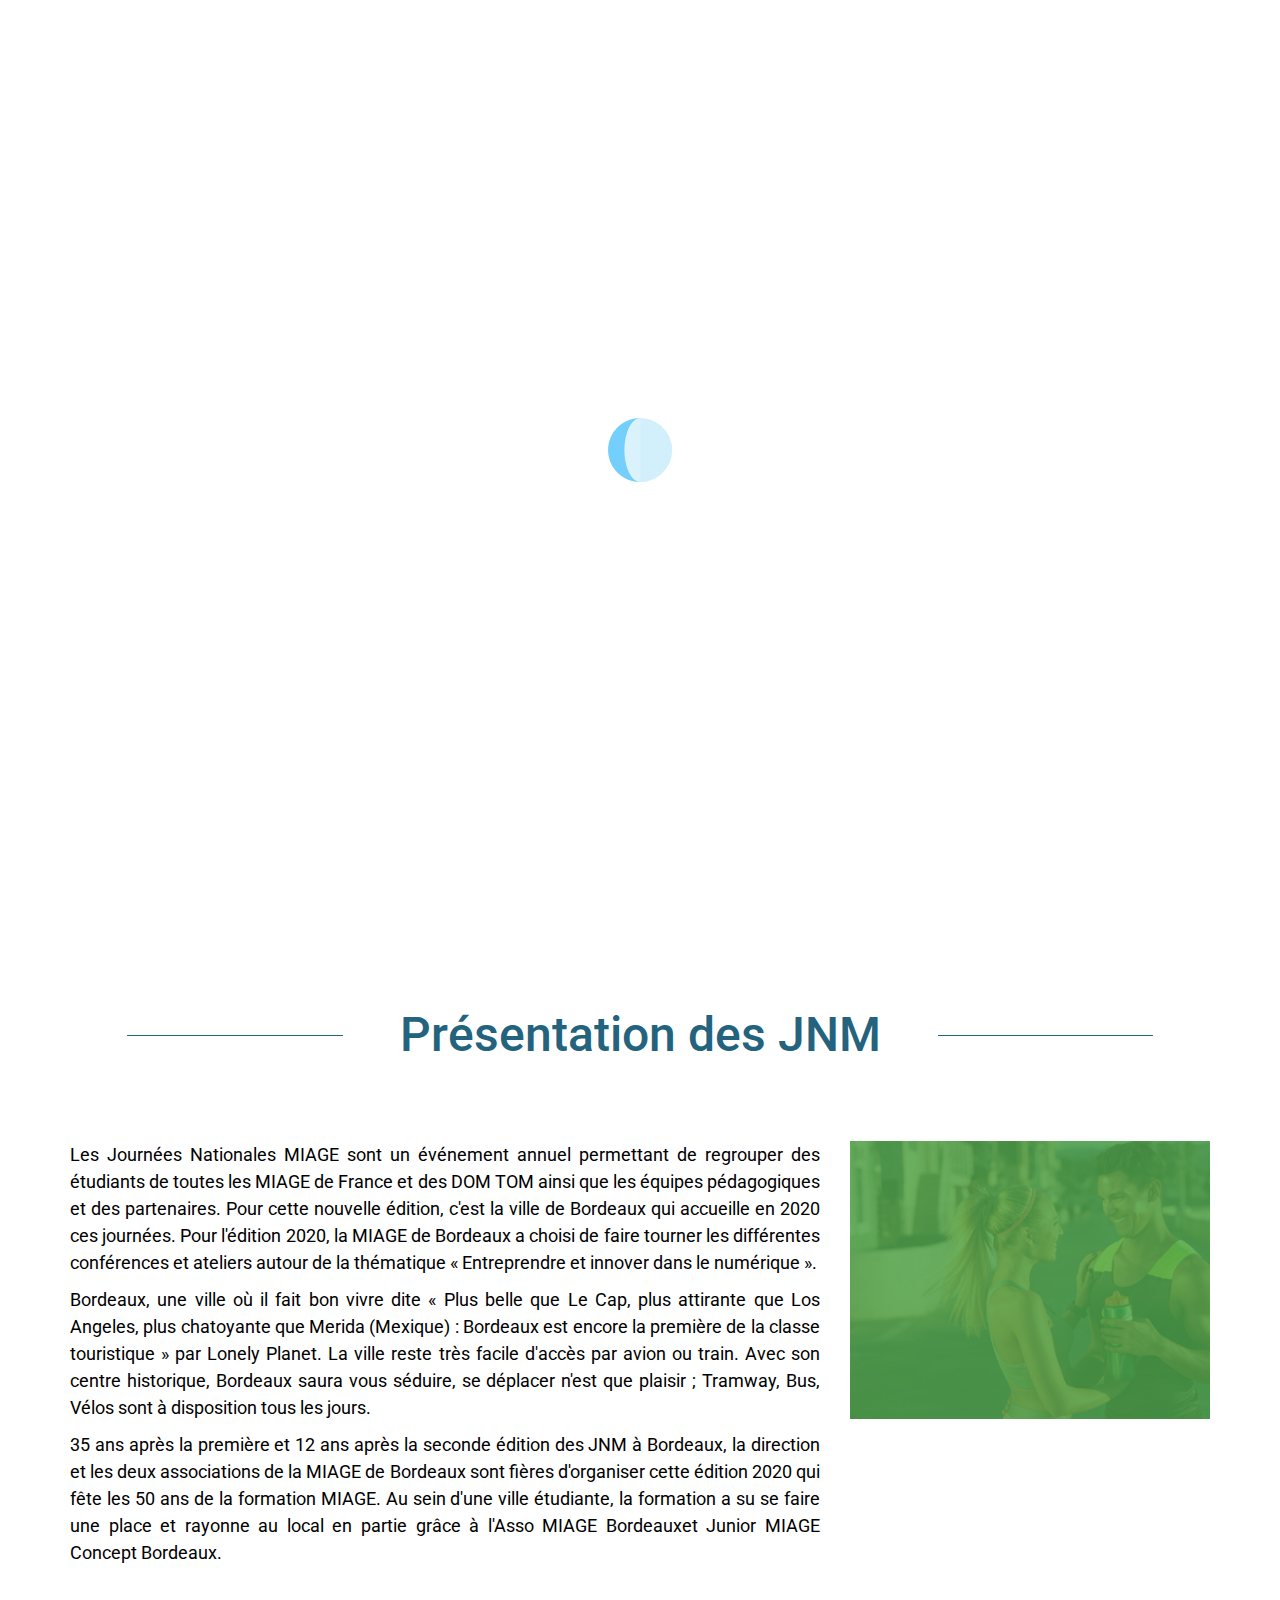
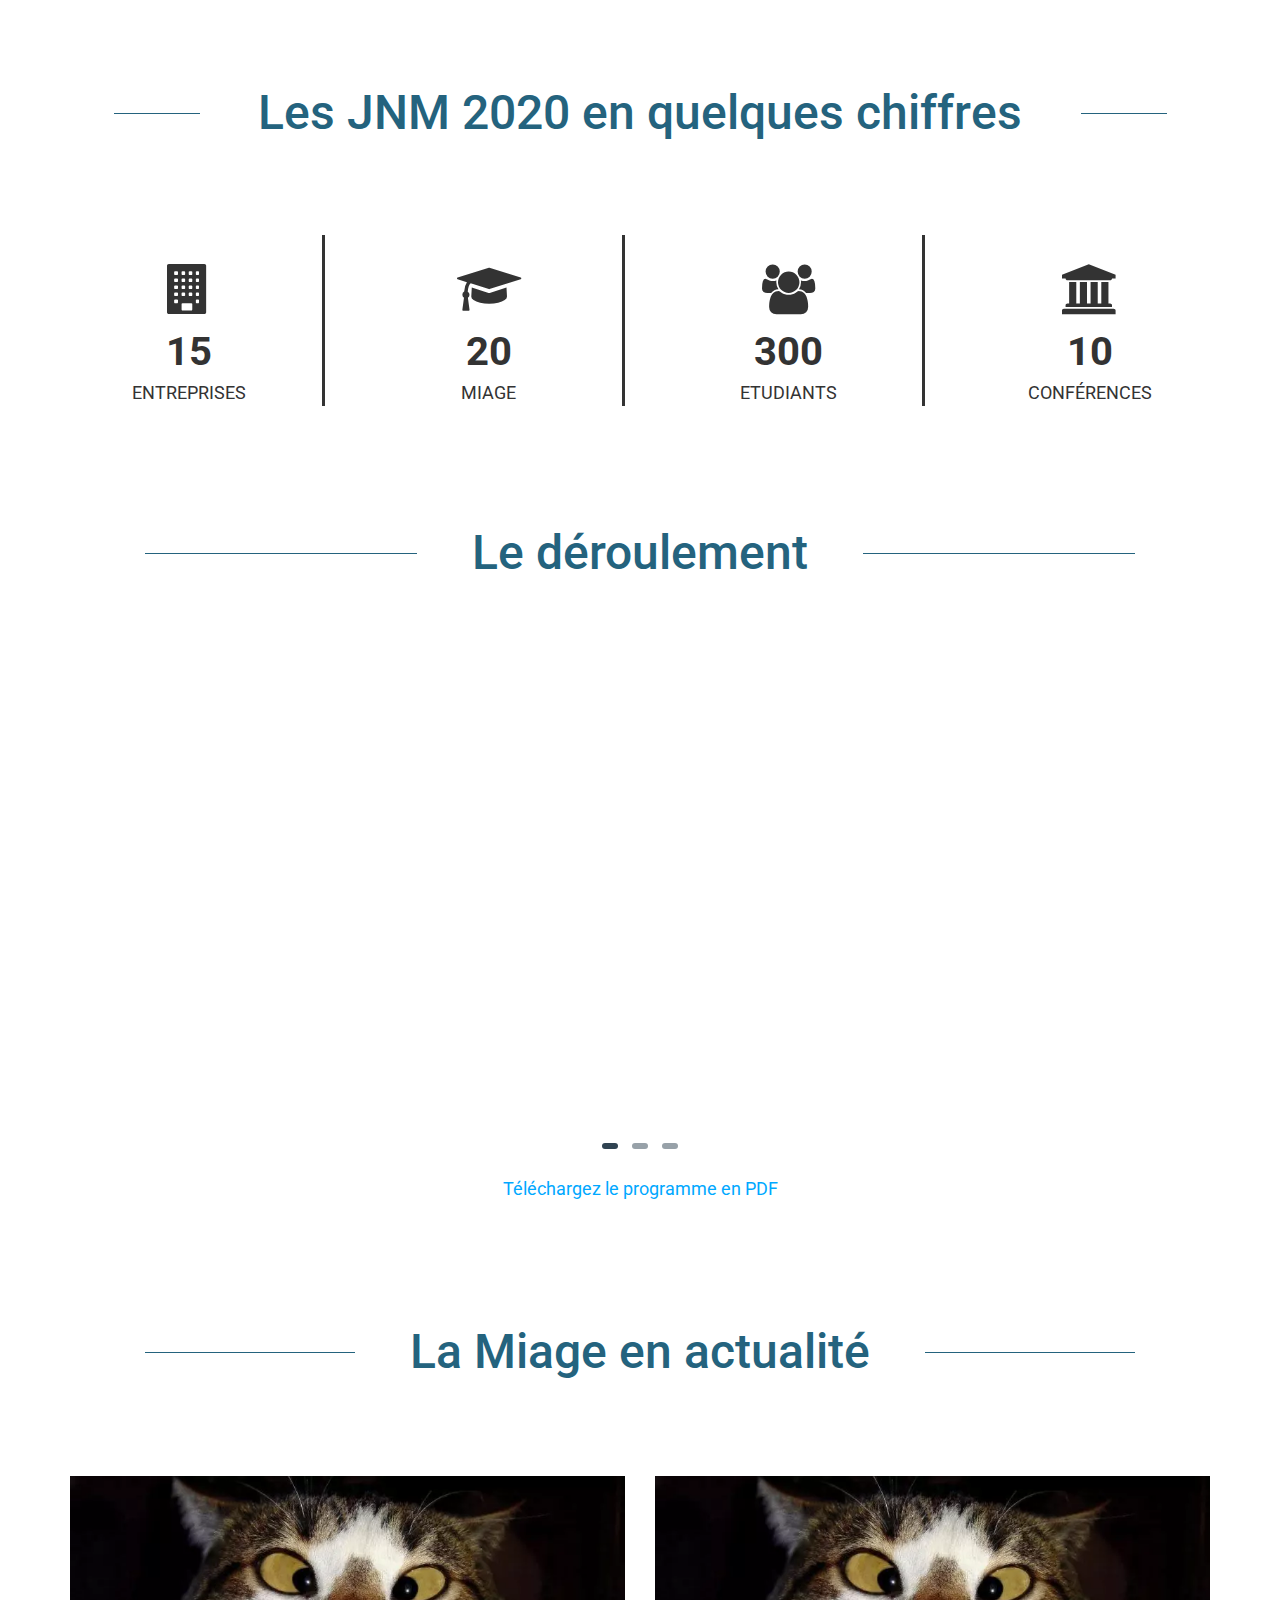
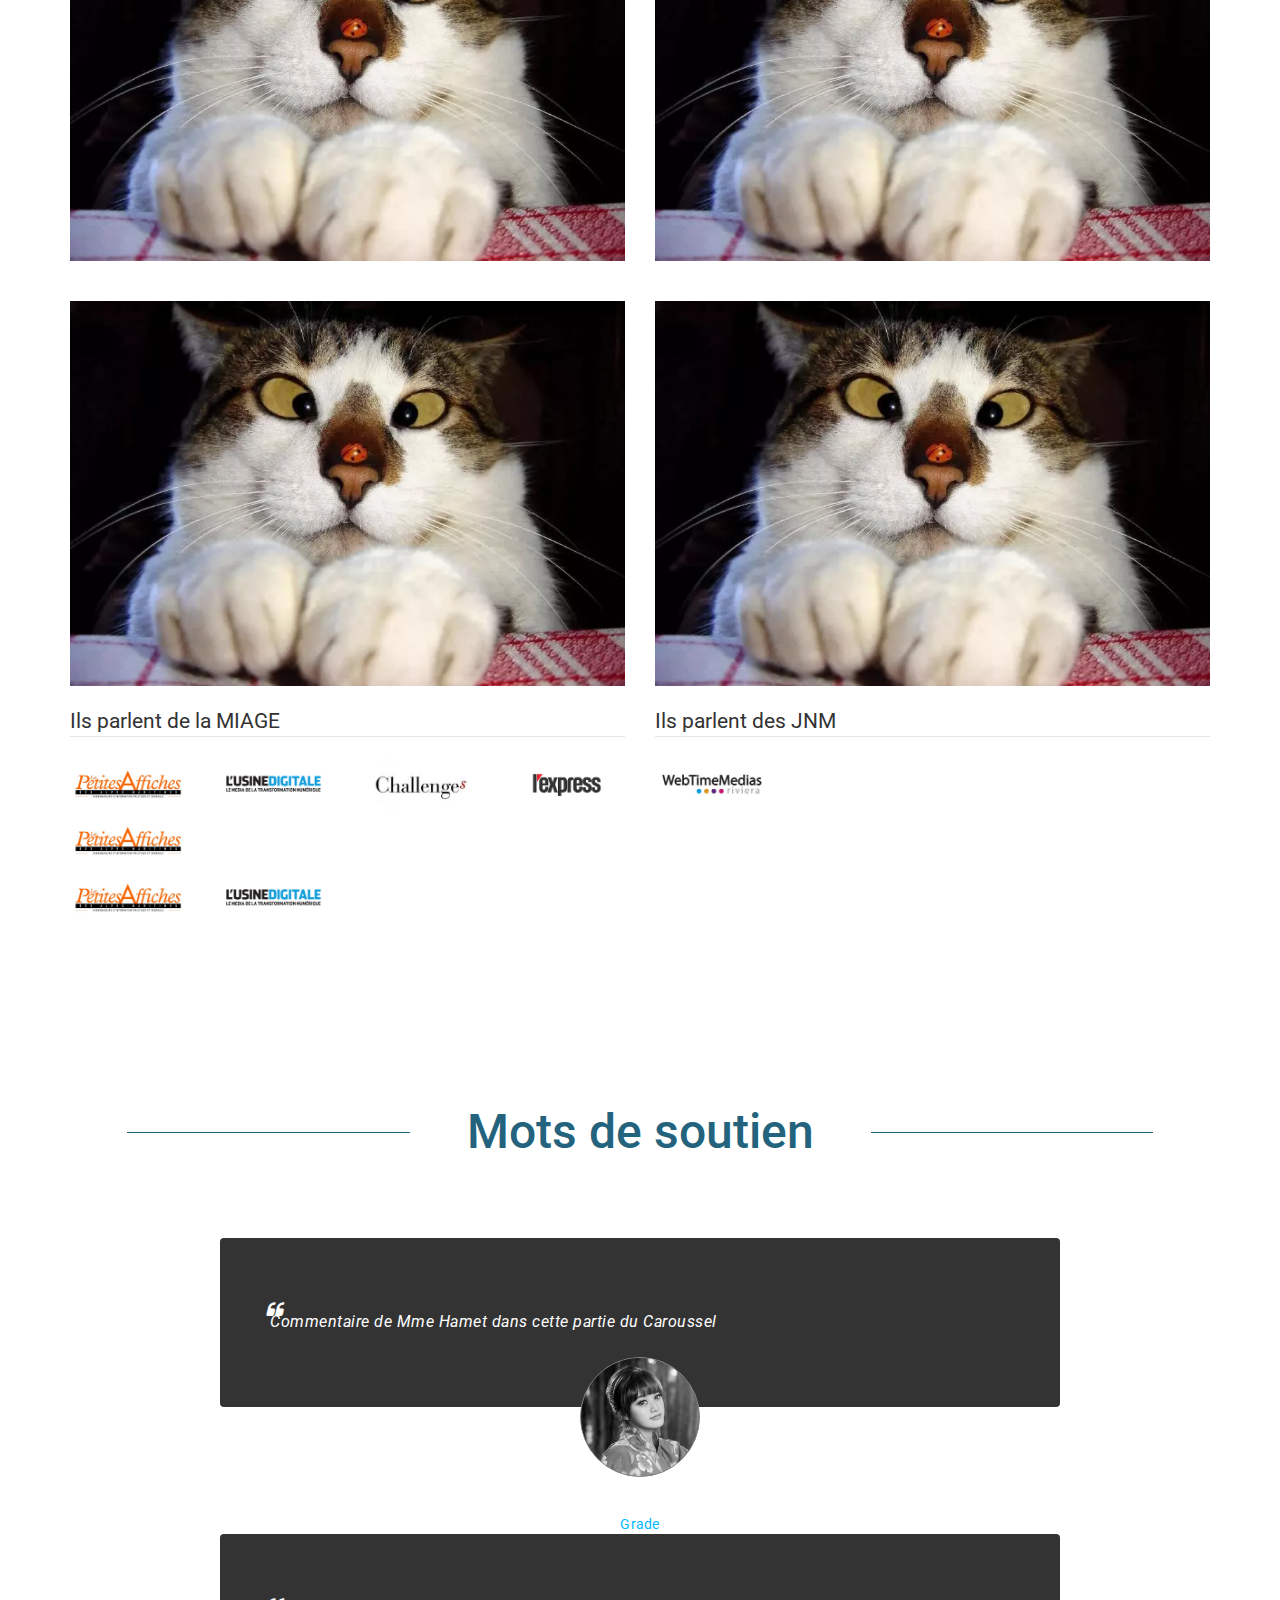
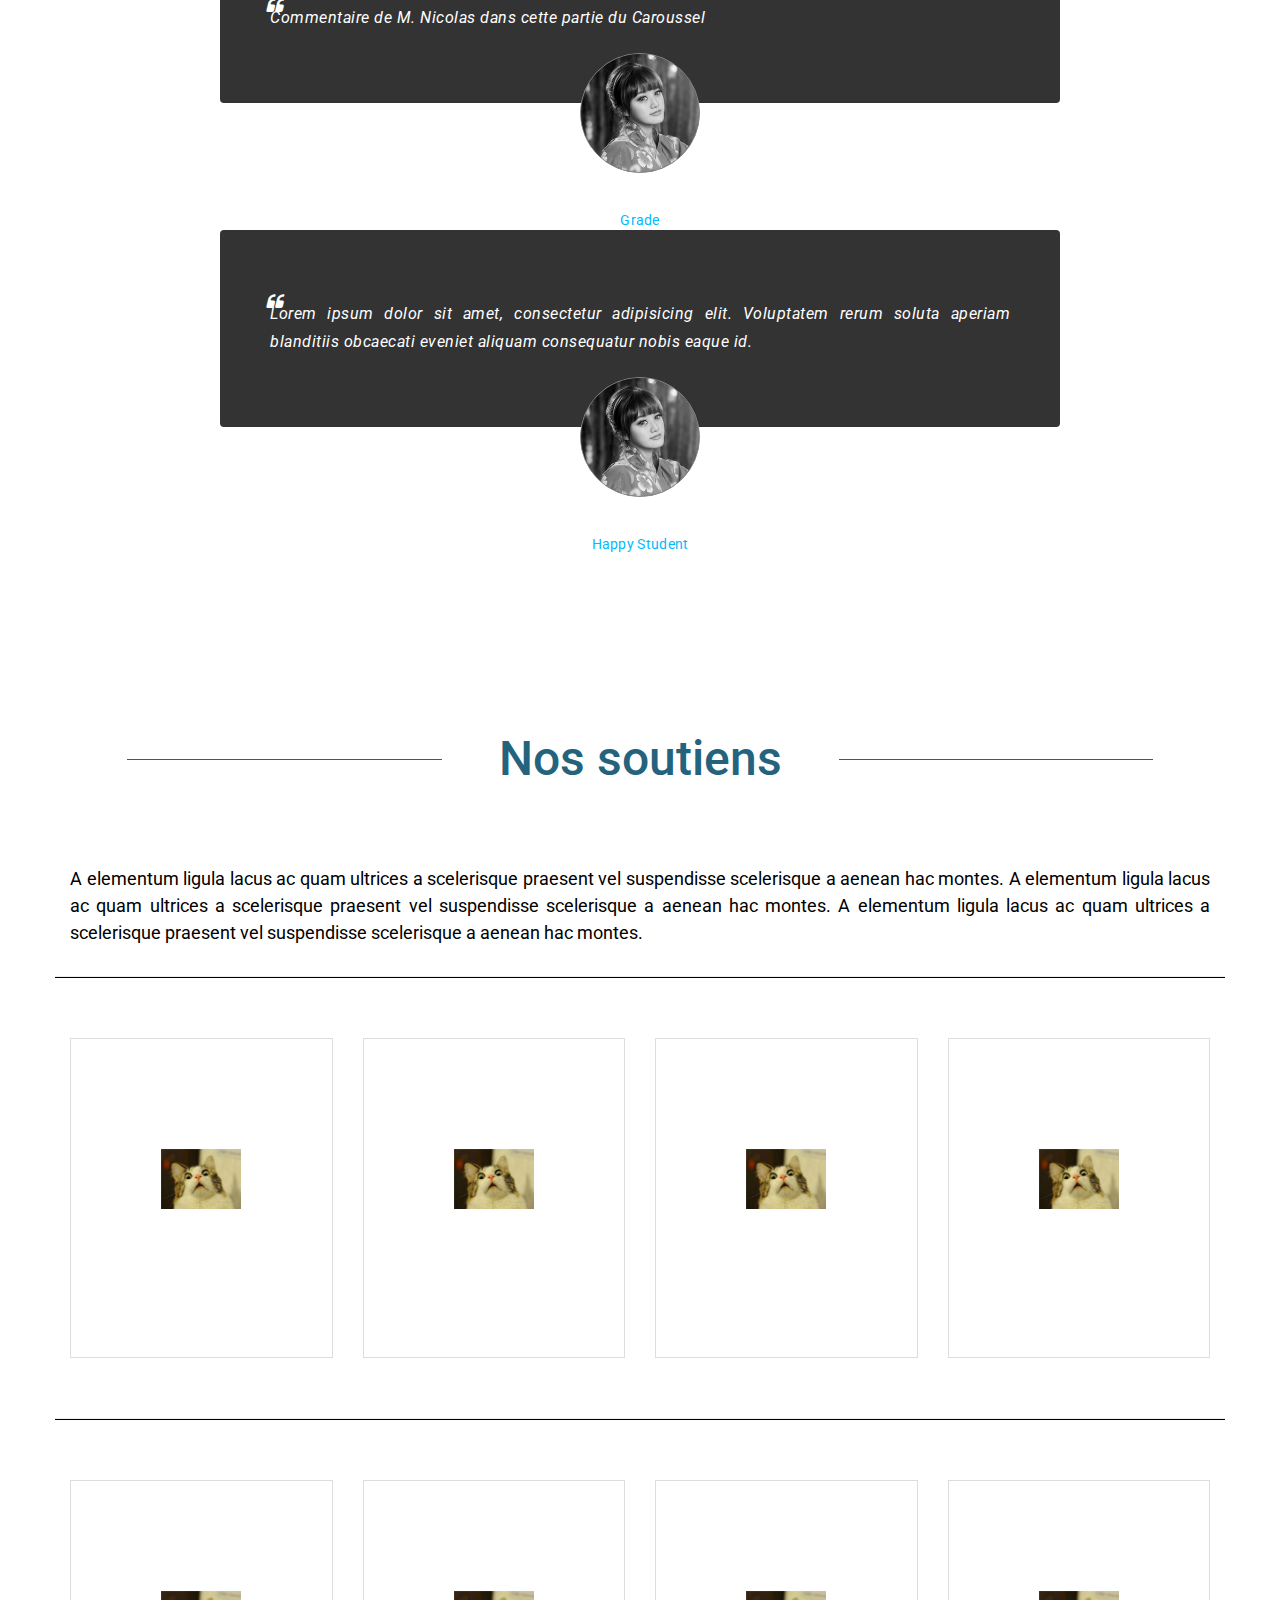
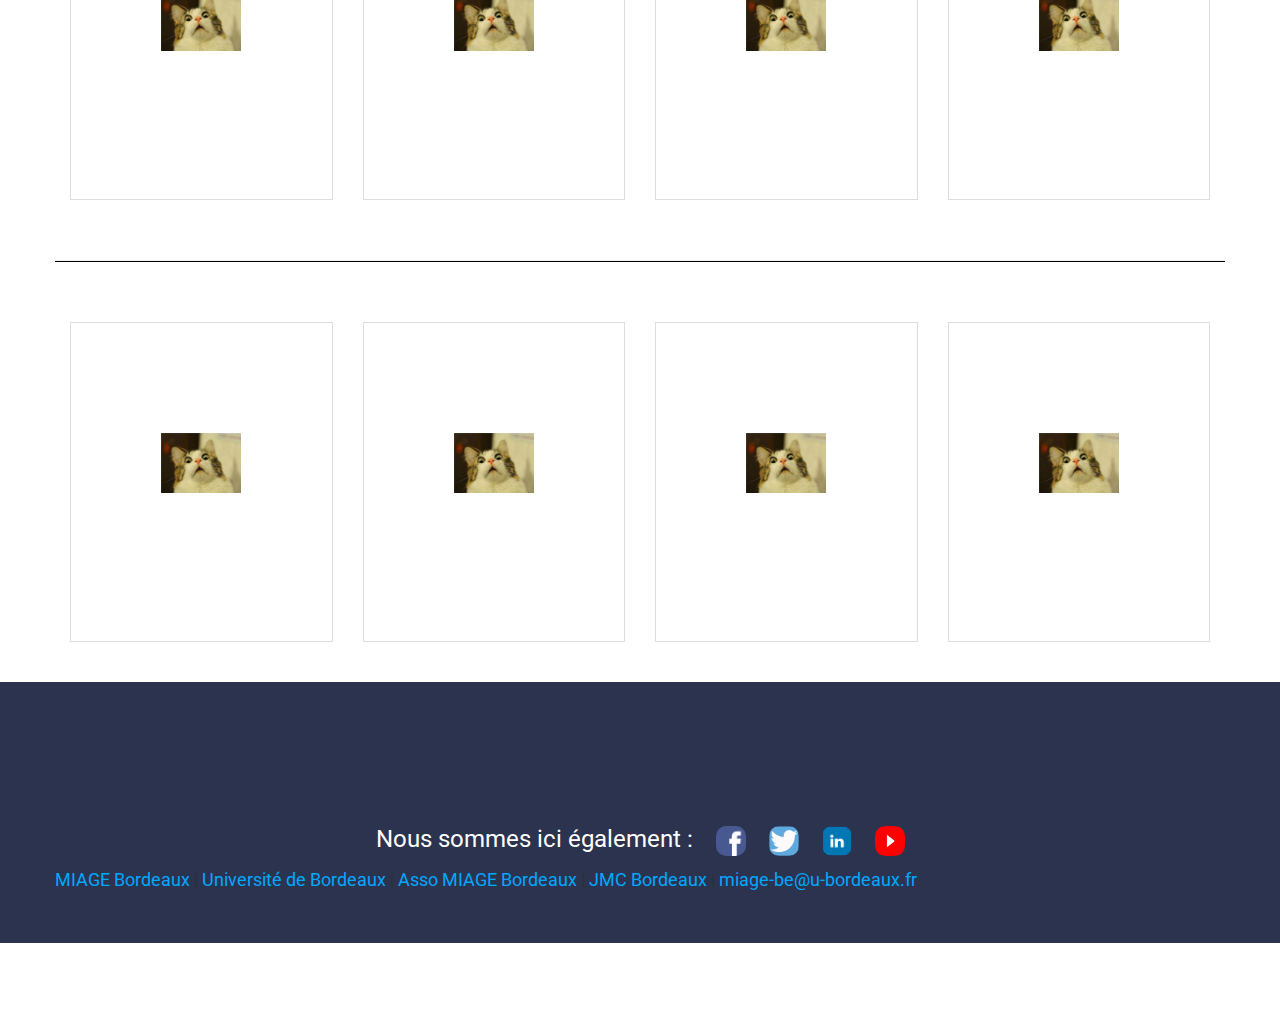
==== commit e0b498bf: "Ajour Link PDF de Maître Lulu" ====
--- a/index.html
+++ b/index.html
@@ -34,6 +34,8 @@
 	<link rel="stylesheet" type="text/css" href="fonts/font-awesome-4.1.0/css/font-awesome.min.css">
 	<!-- Elegant Icons -->
 	<link rel="stylesheet" type="text/css" href="fonts/eleganticons/et-icons.css">
+		<!-- Slick slider -->
+    <link rel="stylesheet" type="text/css" href="css/slick.css"> 
 	<!-- Main style -->
 	<link rel="stylesheet" type="text/css" href="css/jnm.css">
 </head>
@@ -63,7 +65,7 @@
 						<li><a href="#presentation-section">Présentation</a></li>
 						<li><a href="#deroulement-section">Déroulement</a></li>
 						<li><a href="#concours-section">Actualités</a></li>
-						<li><a href="#motDirecteur-section">Mot de la direction</a></li>
+						<li><a href="#mot-dir-section">Mot de la direction</a></li>
 						<li><a href="#soutien-section">Nos soutiens</a></li>
 					</ul>
 				</div>
@@ -87,6 +89,9 @@
 		</header>
 
 		<!--  Mettre votre code ici dans des balises section-->
+
+	<!--  Bouton renvoi haut de page -->
+	<button href="#back-top" id = "myBtn" class="go-top"> <i class="fa fa-angle-double-up"></i></button>
 
 	<!--  Section présentation"-->
 
@@ -264,9 +269,8 @@
 
 		<div class="row">
 			<div class="col-md-12 col-sm-12 text-center">
-				<a>Téléchargez le programme en PDF :</a>
-						<a href="https://livresnumeriquesgratuits.com/data/documents/Cours-de-comptabilite-generale.pdf"><img class="logopdf" src="img\pdf.jpg" />
-						</a>
+				<button type="button" class="btn btn-link"><a href="https://livresnumeriquesgratuits.com/data/documents/Cours-de-comptabilite-generale.pdf">Téléchargez le programme en PDF</a>
+				</button>
 			</div>
 		</div>
 	</section>
@@ -406,7 +410,7 @@
 
 
 	<!--  Section Mot du directeur-->
-	<section id="motDirecteur-section" class="section section-padded">
+	<section id="mot-dir-section" class="section section-padded">
 		<div class="container">
 			<div class="row">
 				<div class="col-md-12">
@@ -414,28 +418,61 @@
 				</div>
 			</div>
 			<div class="row">
-				<div class="col-md-4 col-sm-12 col-xs-12">
-					<div class="img_float_left">
-	 					<img src="img/team/chat.webp" alt="Nouveau !" class="img-responsive" />
-					</div>
-				</div>
-				<div class="col-md-8 col-sm-12 col-xs-12">
-					<p class="mot_dir">
-					Lorem ipsum dolor sit amet, consectetur adipiscing elit. Aenean consequat dui a auctor elementum. Proin ex turpis, condimentum pulvinar velit suscipit, imperdiet hendrerit felis. Integer at consectetur nulla, sit amet lobortis sapien. Nulla lectus est, efficitur id elementum vel, lacinia quis arcu. Aliquam risus nisi, aliquam sit amet neque nec, bibendum dictum mauris. Proin accumsan sagittis odio quis commodo. Aliquam fringilla odio in eleifend feugiat. Curabitur euismod at augue vitae tincidunt. Nullam tincidunt nunc at augue tempus consectetur vel sed mauris. Nam vehicula suscipit sem sed bibendum. Maecenas mauris elit, lacinia vel risus vel, porta tincidunt arcu. Aenean suscipit euismod pretium. Ut ultricies, justo eget efficitur aliquam, ante arcu ultrices tortor, in sollicitudin nunc libero nec purus.
-					</p>
-				</div>		
-			</div>
-			<div class="row">
-			<div class="col-md-8 col-sm-12 col-xs-12">
-				<p>
-				Lorem ipsum dolor sit amet, consectetur adipiscing elit. Aenean consequat dui a auctor elementum. Proin ex turpis, condimentum pulvinar velit suscipit, imperdiet hendrerit felis. Integer at consectetur nulla, sit amet lobortis sapien. Nulla lectus est, efficitur id elementum vel, lacinia quis arcu. Aliquam risus nisi, aliquam sit amet neque nec, bibendum dictum mauris. Proin accumsan sagittis odio quis commodo. Aliquam fringilla odio in eleifend feugiat. Curabitur euismod at augue vitae tincidunt. Nullam tincidunt nunc at augue tempus consectetur vel sed mauris. Nam vehicula suscipit sem sed bibendum. Maecenas mauris elit, lacinia vel risus vel, porta tincidunt arcu. Aenean suscipit euismod pretium. Ut ultricies, justo eget efficitur aliquam, ante arcu ultrices tortor, in sollicitudin nunc libero nec purus.
-				</p>
-			</div>
-				<div class="col-md-4 col-sm-12 col-xs-12">
-					<div class="img_float_right">
-	 					<img src="img/team/chat.webp" alt="Nouveau !" class="img-responsive" />
-					</div>
-				</div>			
+				 <div class="col-md-12">
+          <div class="md-frame">
+            <div id="mu-testimonial-slide" class="mu-testimonial-content">
+              <!-- premier item carousel -->
+              <div class="mu-testimonial-item">
+                <div class="mu-testimonial-quote">
+                  <blockquote>
+                    <p>Commentaire de Mme Hamet dans cette partie du Caroussel </p>
+                  </blockquote>
+                </div>
+                <div class="mu-testimonial-img">
+                  <img src="img/team-img3.jpg" alt="img">
+                </div>
+                <div class="mu-testimonial-info">
+                  <h4>Joanne Hamet</h4>
+                  <span>Grade</span>
+                </div>
+              </div>
+              <!-- fin item -->
+              <!-- second item -->
+              <div class="mu-testimonial-item">
+                <div class="mu-testimonial-quote">
+                  <blockquote>
+                    <p>Commentaire de M. Nicolas dans cette partie du Caroussel</p>
+                  </blockquote>
+                </div>
+                <div class="mu-testimonial-img">
+                  <img src="img/team-img3.jpg" alt="img">
+                </div>
+                <div class="mu-testimonial-info">
+                  <h4>Henri Nicolas</h4>
+                  <span>Grade</span>
+                </div>
+              </div>
+              <!-- fin second item -->
+              <!-- troisième item -->
+              <div class="mu-testimonial-item">
+                <div class="mu-testimonial-quote">
+                  <blockquote>
+                    <p>Lorem ipsum dolor sit amet, consectetur adipisicing elit. Voluptatem rerum soluta aperiam blanditiis obcaecati eveniet aliquam consequatur nobis eaque id.</p>
+                  </blockquote>
+                </div>
+                <div class="mu-testimonial-img">
+                  <img src="img/team-img3.jpg" alt="img">
+                </div>
+                <div class="mu-testimonial-info">
+                  <h4>John Snow</h4>
+                  <span>Happy Student</span>
+                </div>
+              </div>
+              <!-- fin troisième -->
+            </div>
+          </div>
+        </div>
+				
 			</div>
 		</div>
 	</section>
@@ -605,6 +642,8 @@
 	<script src="js/jquery.onepagenav.js"></script> <!-- Permet le scroll doux -->
 	<script src="js/main.js"></script> <!-- Notre Js perso -->
 	<script src="js/waypoints.js"></script> <!-- Baniere de chifres -->
+
+		<script type="text/javascript" src="js/slick.js"></script> <!-- Mot directeur -->
 </body>
 
 </html>--- a/css/jnm.css
+++ b/css/jnm.css
@@ -11,6 +11,7 @@
 section {
 	background-color: transparent;     
 	background-image: url('../img/back.webp') !important;
+	  background-attachment: fixed;
 	color : #000000;
 }
 
@@ -66,6 +67,7 @@
 	font-family: 'Roboto', 'Avenir Next', 'Helvetica Neue', 'Segoe UI', Helvetica, Arial, sans-serif;
 	position: relative;
 	margin: 10px 0;
+	color : #24637E;
 }
 
 h1 {
@@ -139,7 +141,7 @@
     content: "";
     flex: 1;
     margin: 5% 5%;
-    border-bottom: 1px solid #000;
+    border-bottom: 1px solid #24637E;
 	height: 0;
 	color: #aaa;
 }
@@ -152,7 +154,7 @@
 	position: relative;
 	width: 100%;
 	color: white;
-	background: url("../img/banniere.webp");
+	background: url("../img/banniereFlou.webp");
 	background-size: cover;
 }
 
@@ -183,7 +185,7 @@
 	font-size: 60px;
 	display: inline-block;
 	margin: 0 10px;
-	color: #00a8ff;
+	color: #24637E;
 	-webkit-animation-name: flash;
 	animation-name: flash;
 	-webkit-animation-duration: 1s;
@@ -219,13 +221,13 @@
 }
 
 nav.navbar .navbar-nav li.active a:not(.btn) {
-	color: #00a8ff !important;
+	color: #24637E !important;
 }
 
 nav.navbar-fixed-top {
 	z-index: 9499;
 	top: 0;
-	padding: 25px 0;
+	padding: 2% 0;
 	opacity: 0;
 	background: white;
 	box-shadow: 0px 4px 3px rgba(0, 0, 0, 0.05);
@@ -239,6 +241,45 @@
 	background: #bbb;
 }
 /* //////////////////.   Buttons ///////////////////// */
+
+
+/* Scroll to top bouton */
+
+#myBtn {
+  bottom: 60px;
+  color: #fff;
+  display: none;
+  font-size: 23px;
+  height: 50px;
+  line-height: 45px;
+  position: fixed;
+  right: 20px;
+  text-align: center;
+  text-decoration: none;
+  -webkit-transition: all 0.5s ease 0s;
+  -moz-transition: all 0.5s ease 0s;
+  -ms-transition: all 0.5s ease 0s;
+  -o-transition: all 0.5s ease 0s;
+  transition: all 0.5s ease 0s;
+  width: 50px;
+  z-index: 999;
+}
+
+#myBtn:hover,
+#myBtn:focus {
+  background-color: #FFF;
+  text-decoration: none;
+  outline: none;
+}
+#myBtn {
+  background-color: #59abe3;
+  border: 2px solid #59abe3;
+}
+
+#myBtn:hover,
+#myBtn:focus {
+  color: #59abe3;
+}
 
 .btn {
 	font-size: 18px;
@@ -345,9 +386,138 @@
 /* Section mot du directeur */
 
 
-.img_float  {
-	max-width: 100%;
-	max-height: 100%;
+#mot-dir-section {
+  display: inline;
+  float: left;
+  padding: 100px 0;
+  position: relative;
+  width: 100%;
+  z-index: 10;
+}
+#mot-dir-section:after {
+  content: '';
+  position: absolute;
+  left: 0;
+  top: 0;
+  bottom: 0;
+  right: 0;
+}
+#mot-dir-section .md-frame {
+  display: inline;
+  float: left;
+  padding: 0 150px;
+  position: relative;
+  width: 100%;
+  z-index: 99;
+}
+#mot-dir-section .md-frame .mu-testimonial-content {
+  display: inline;
+  float: left;
+  width: 100%;
+}
+#mot-dir-section .md-frame .mu-testimonial-content .mu-testimonial-item {
+  display: inline;
+  float: left;
+  width: 100%;
+  outline: none;
+}
+#mot-dir-section .md-frame .mu-testimonial-content .mu-testimonial-item .mu-testimonial-quote {
+  background-color: #333;
+  border-radius: 4px;
+  display: inline;
+  float: left;
+  padding: 60px 30px;
+  width: 100%;
+}
+#mot-dir-section .md-frame .mu-testimonial-content .mu-testimonial-item .mu-testimonial-quote blockquote {
+  border: none;
+  text-align: center;
+  margin-bottom: 0;
+  position: relative;
+}
+#mot-dir-section .md-frame .mu-testimonial-content .mu-testimonial-item .mu-testimonial-quote blockquote:before {
+  content: '\f10d';
+  color: #fff;
+  font-family: fontAwesome;
+  font-style: italic;
+  left: 2%;
+  position: absolute;
+  top: 0;
+}
+#mot-dir-section .md-frame .mu-testimonial-content .mu-testimonial-item .mu-testimonial-quote blockquote p {
+  color: #fff;
+  font-size: 16px;
+  font-style: italic;
+  letter-spacing: 0.5px;
+  line-height: 1.8;
+  margin-bottom: 0;
+}
+#mot-dir-section .md-frame .mu-testimonial-content .mu-testimonial-item .mu-testimonial-img {
+  display: inline;
+  float: left;
+  width: 100%;
+  text-align: center;
+}
+#mot-dir-section .md-frame .mu-testimonial-content .mu-testimonial-item .mu-testimonial-img img {
+  background-color: #555;
+  border: 1px solid #888;
+  border-radius: 50%;
+  margin: -50px auto 5px;
+  padding: 0;
+  width: 120px;
+}
+#mot-dir-section .md-frame .mu-testimonial-content .mu-testimonial-item .mu-testimonial-info {
+  display: inline;
+  float: left;
+  width: 100%;
+  text-align: center;
+}
+#mot-dir-section .md-frame .mu-testimonial-content .mu-testimonial-item .mu-testimonial-info h4 {
+  color: #fff;
+  font-size: 20px;
+  margin-bottom: 0px;
+}
+#mot-dir-section .md-frame .mu-testimonial-content .mu-testimonial-item .mu-testimonial-info span {
+  font-size: 14px;
+  letter-spacing: 0.3px;
+}
+#mot-dir-section .md-frame .mu-testimonial-content .slick-dots li {
+  background-color: #fff;
+  height: 8px;
+  width: 20px;
+}
+#mot-dir-section .md-frame .mu-testimonial-content .slick-dots li button {
+  display: none;
+}
+#mot-dir-section .md-frame .mu-testimonial-content .mu-testimonial-item .mu-testimonial-info span {
+  color: #01bafd;
+}
+#mot-dir-section .md-frame .mu-testimonial-content .slick-dots .slick-active {
+  background-color: #01bafd;
+}
+
+
+/* responsive  */
+
+
+@media (max-width: 991px) {
+
+  #mot-dir-section .md-frame {
+    padding: 0 20px;
+  }
+
+  #mot-dir-section .md-frame .mu-testimonial-content .mu-testimonial-item .mu-testimonial-quote {
+    padding: 60px 15px;
+  }
+
+  #mot-dir-section .md-frame .mu-testimonial-content .mu-testimonial-item .mu-testimonial-quote blockquote::before {
+    left: 0;
+  }
+  
+  #mot-dir-section .md-frame .mu-testimonial-content .mu-testimonial-item .mu-testimonial-quote {
+    padding: 40px 15px 80px;
+  }
+
 }
 
 
@@ -658,6 +828,7 @@
 }
 
 
+
 /* Bannière chiffres */
 
 .mu-abtus-counter-section {
@@ -829,7 +1000,7 @@
 
 
 
-/* Mobile Nav */
+/* Navigation mobile */
 .mobile-nav {
 	position: fixed;
 	z-index: 9999;
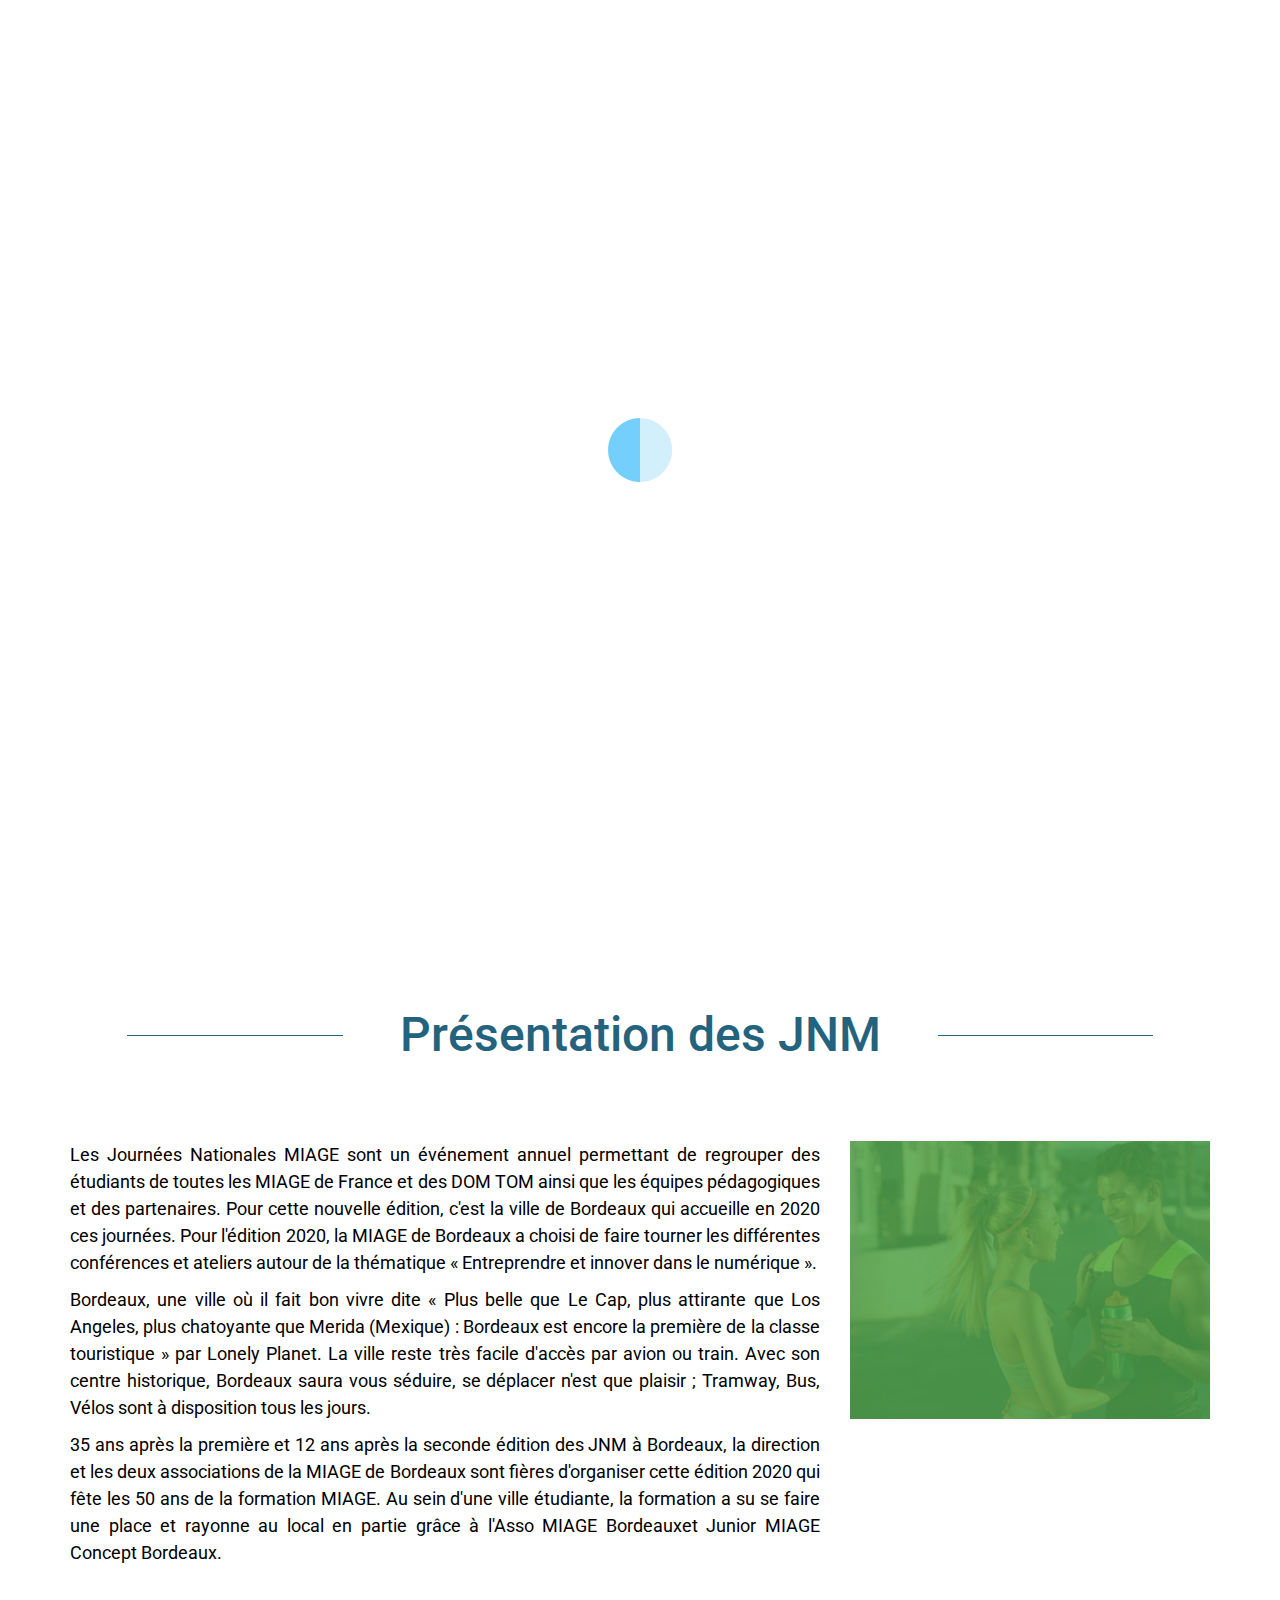
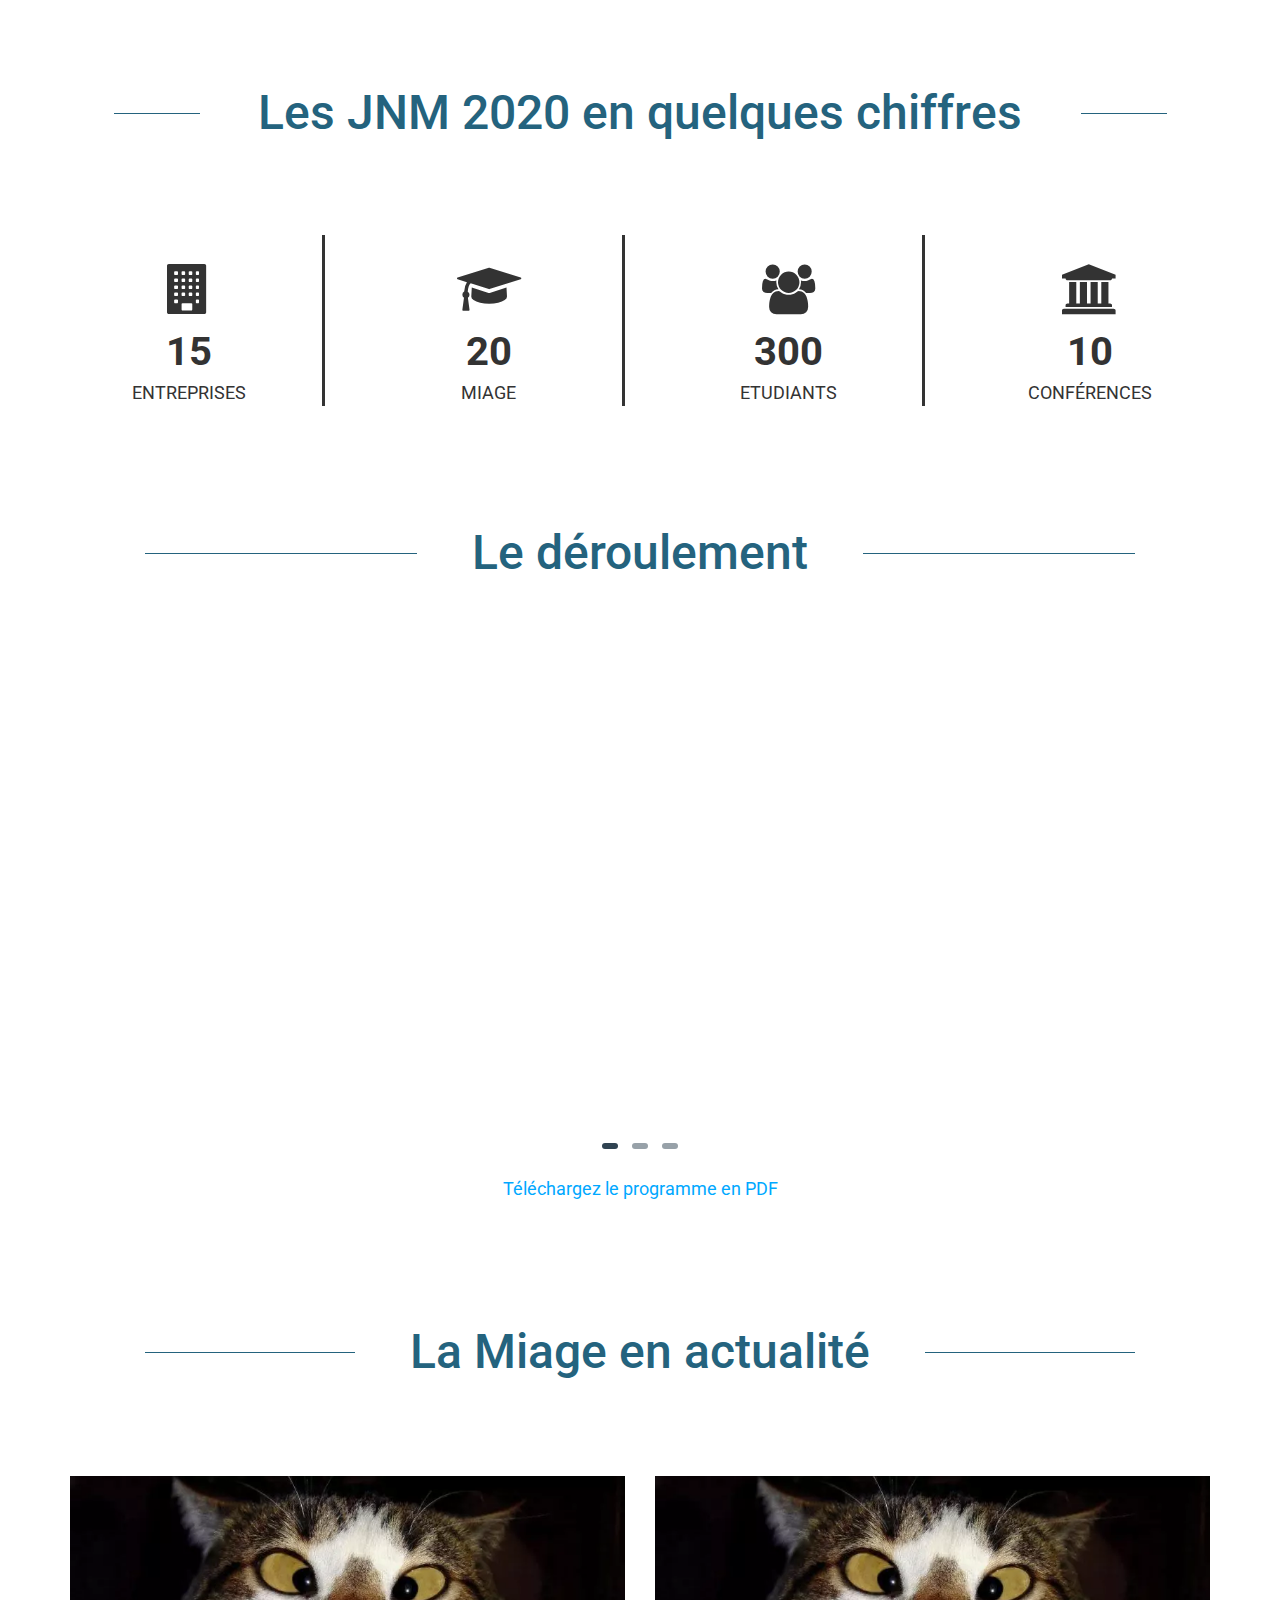
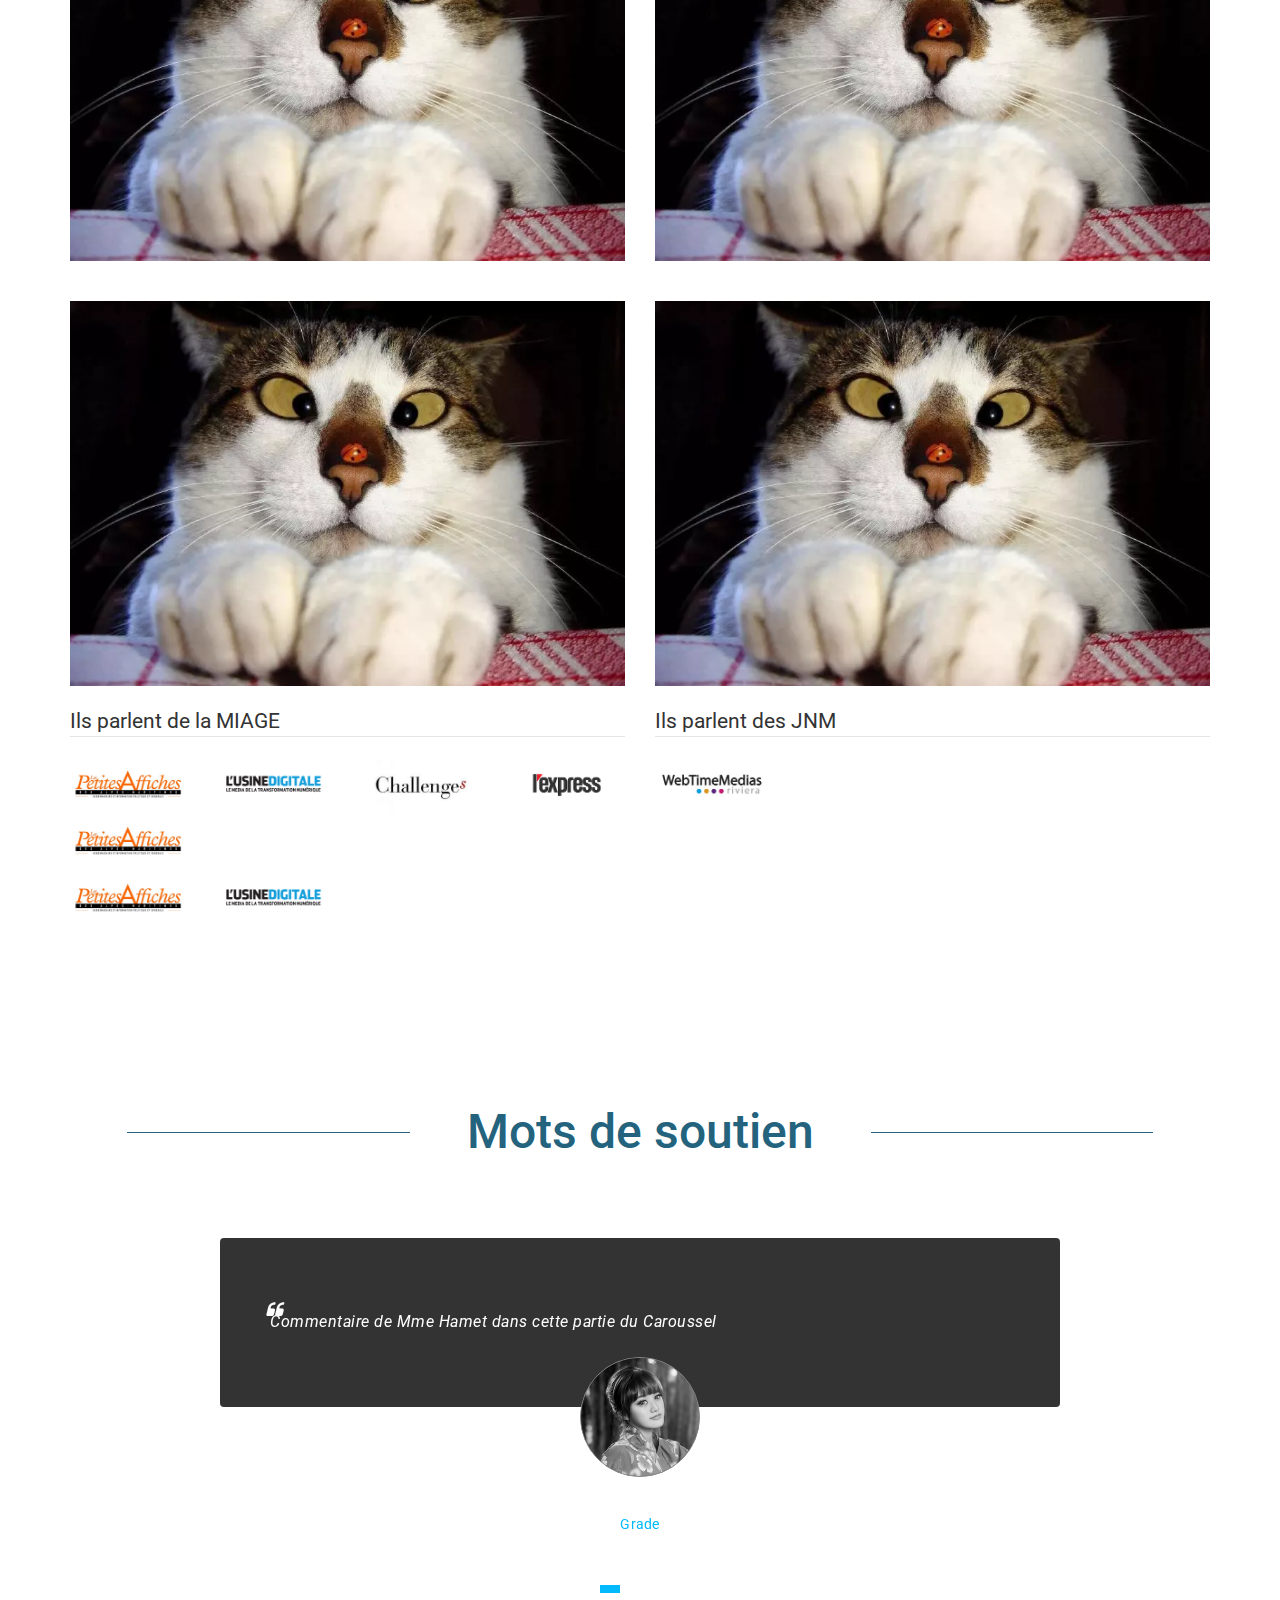
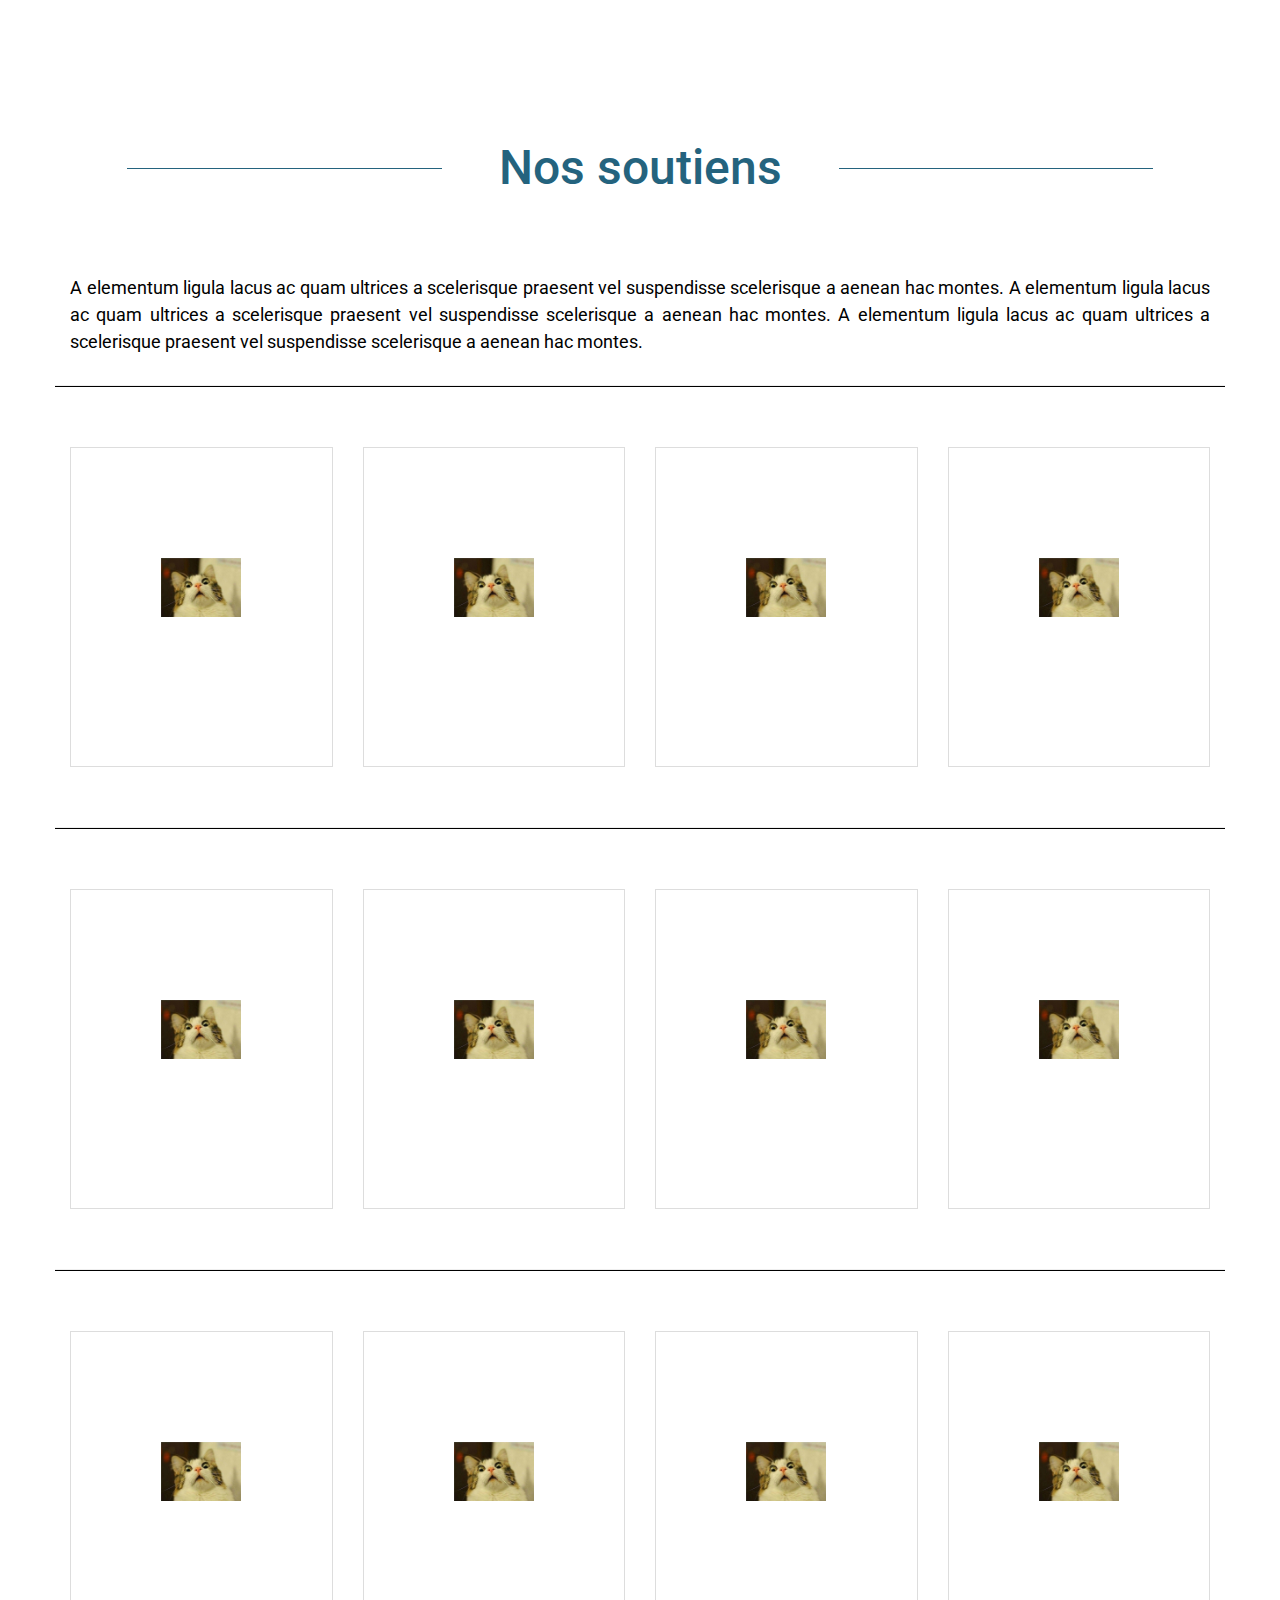
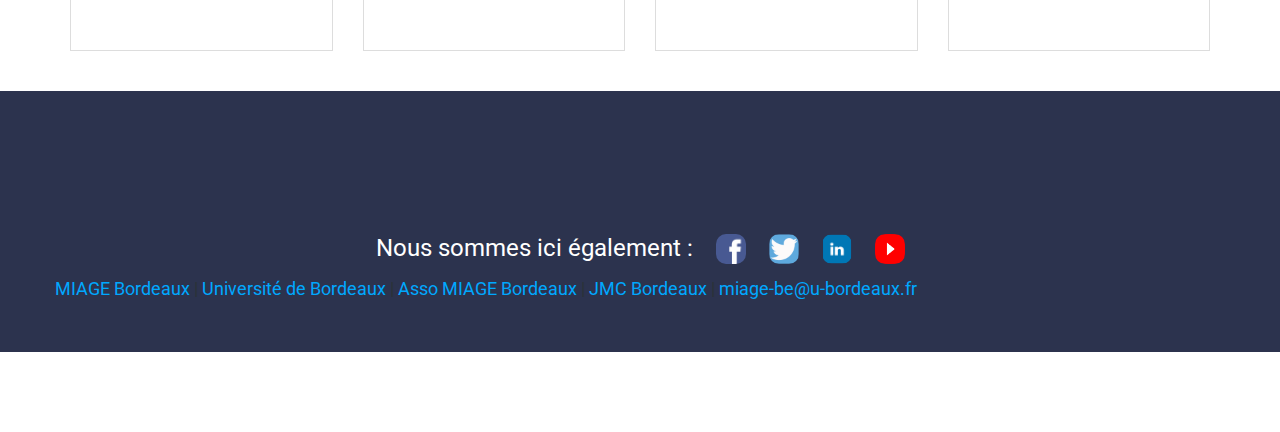
==== commit 34ce104b: "Add files via upload" ====
--- a/index.html
+++ b/index.html
@@ -8,15 +8,18 @@
 	<title>JNM Bordeaux 2020</title>
 	<meta name="description" content="Mettre présentation ici !" />
 	<meta name="keywords" content="jnm miage, bordeaux, 2020" />
-	<link rel="apple-touch-icon" sizes="57x57" href="img/favicons/apple-touch-icon-57x57.png">
-	<link rel="apple-touch-icon" sizes="60x60" href="img/favicons/apple-touch-icon-60x60.png">
-	<link rel="icon" type="image/png" href="img/favicons/favicon-32x32.png" sizes="32x32">
-	<link rel="icon" type="image/png" href="img/favicons/favicon-16x16.png" sizes="16x16">
-	<link rel="manifest" href="img/favicons/manifest.json">
-	<link rel="shortcut icon" href="img/favicons/favicon.ico">
-	<meta name="msapplication-TileColor" content="#00a8ff">
-	<meta name="msapplication-config" content="img/favicons/browserconfig.xml">
-	<meta name="theme-color" content="#ffffff">
+
+
+
+<link rel="apple-touch-icon" sizes="180x180" href="img/favicons/apple-touch-icon.png">
+<link rel="icon" type="image/png" sizes="32x32" href="img/favicons/favicon-32x32.png">
+<link rel="icon" type="image/png" sizes="16x16" href="img/favicons/favicon-16x16.png">
+<link rel="manifest" href="img/favicons/site.webmanifest">
+<link rel="mask-icon" href="img/favicons/safari-pinned-tab.svg" color="#5bbad5">
+<meta name="msapplication-TileColor" content="#da532c">
+<meta name="theme-color" content="#ffffff">
+
+
 	<!-- Normalize -->
 	<link rel="stylesheet" type="text/css" href="css/normalize.css">
 	<!-- Bootstrap -->
@@ -58,7 +61,7 @@
 						<span class="icon-bar"></span>
 						<span class="icon-bar"></span>
 					</button>
-					<a class="navbar-brand" href="#"><img src="img/logo.png" data-active-url="img/logo-active.png" alt="logo JNM"></a>
+					<a class="navbar-brand" href="#"><img src="img/logo-active.png" data-active-url="img/logo-active.png" alt="logo JNM"></a>
 				</div>
 				<div class="collapse navbar-collapse" id="bs-example-navbar-collapse-1">
 					<ul class="nav navbar-nav navbar-right main-nav">
@@ -189,7 +192,7 @@
 			          <div class="image-holder">
 			            <img src="img/team-img3.jpg" class="img-responsive img-circle" alt="personne #1">
 			          </div>
-			          <h2 class="heading">Mary, CEO</h2>
+			          <h3 class="heading">Aliquam ac justo</h3>
 			          <p class="description">Aliquam ac justo est. Praesent feugiat cursus est.</p>
 			        </div>
 			      </div>
@@ -199,7 +202,7 @@
 			          <div class="image-holder">
 			            <img src="img/team-img3.jpg" class="img-responsive img-circle" alt="personne #2">
 			          </div>
-			          <h2 class="heading">Jack, Founder</h2>
+			          <h3 class="heading">Aliquam ac justo</h3>
 			          <p class="description">Maecenas sed diam eget risus varius blandit sit non.</p>
 			        </div>
 			      </div>
@@ -209,7 +212,7 @@
 			          <div class="image-holder">
 			            <img src="img/team-img3.jpg" class="img-responsive img-circle" alt="Linda">
 			          </div>
-			          <h2 class="heading">Linda, Manager</h2>
+			          <h3 class="heading">Aliquam ac justo</h3>
 			          <p class="description">Phasellus nec ante in nunc molestie tincidunt ut eu diam.</p>
 			        </div>
 			      </div>
@@ -219,7 +222,7 @@
 			          <div class="image-holder">
 			            <img src="img/team-img3.jpg" class="img-responsive img-circle" alt="Sandy">
 			          </div>
-			          <h2 class="heading">Sandy, Director</h2>
+			          <h3 class="heading">Aliquam ac justo</h3>
 			          <p class="description">Curabitur vulputate euismod neque et tincidunt.</p>
 			        </div>
 			      </div>
@@ -229,7 +232,7 @@
 			          <div class="image-holder">
 			            <img src="img/team-img3.jpg" class="img-responsive img-circle" alt="Lukia">
 			          </div>
-			          <h2 class="heading">Lukia, Fashion</h2>
+			          <h3 class="heading">Aliquam ac justo</h3>
 			          <p class="description">Maecenas sed diam eget risus varius blandit sit.</p>
 			        </div>
 			      </div>
@@ -239,7 +242,7 @@
 			          <div class="image-holder">
 			            <img src="img/team-img3.jpg" class="img-responsive img-circle" alt="George">
 			          </div>
-			          <h2 class="heading">George, Admin</h2>
+			          <h3 class="heading">Aliquam ac justo</h3>
 			          <p class="description">Lorem ipsum dolor sit amet, consectetur adipiscing.</p>
 			        </div>
 			      </div>
@@ -249,7 +252,7 @@
 			          <div class="image-holder">
 			            <img src="img/team-img3.jpg" class="img-responsive img-circle" alt="Day">
 			          </div>
-			          <h2 class="heading">Day, Accountant</h2>
+			          <h3 class="heading">Aliquam ac justo</h3>
 			          <p class="description">Maecenas sed diam eget risus varius blandit sit.</p>
 			        </div>
 			      </div>
@@ -259,7 +262,7 @@
 			          <div class="image-holder">
 			            <img src="img/team-img3.jpg" class="img-responsive img-circle" alt="Lynn">
 			          </div>
-			          <h2 class="heading">Lynn, Marketing</h2>
+			          <h3 class="heading">Aliquam ac justo</h3>
 			          <p class="description">Lorem ipsum dolor sit amet, consectetur adipiscing.</p>
 			        </div>
 			      </div>
@@ -288,13 +291,13 @@
 				<div class="no-padding portfolio_container">
 	                <div class="col-md-6 col-sm-6 col-xs-12 fashion logo">
 	                	<div class="concour">
-	                		<a href="single-project.html" class="portfolio_item">
+	                		<a class="portfolio_item">
 		                        <img src="img/team/chat.webp" alt="image" class="img-responsive" />
 		                        <div class="portfolio_item_hover">
 		                            <div class="portfolio-border clearfix">
 		                                <div class="item_info">
-		                                    <span>Mockups in seconds</span>
-		                                    <em>Fashion / Logo</em>
+		                                    <span>Aliquam ac justo</span>
+		                                    <em>Aliquam ac justo Aliquam ac justo</em>
 		                                </div>
 		                            </div>
 		                        </div>
@@ -305,13 +308,13 @@
 				<div class="no-padding portfolio_container">
 	                <div class="col-md-6 col-sm-6 col-xs-12 fashion logo">
 	                    <div class="concour">
-	                		<a href="single-project.html" class="portfolio_item">
+	                		<a class="portfolio_item">
 		                        <img src="img/team/chat.webp" alt="image" class="img-responsive" />
 		                        <div class="portfolio_item_hover">
 		                            <div class="portfolio-border clearfix">
 		                                <div class="item_info">
-		                                    <span>Mockups in seconds</span>
-		                                    <em>Fashion / Logo</em>
+		                                    <span>Aliquam ac justo</span>
+		                                    <em>Aliquam ac justo Aliquam ac justo</em>
 		                                </div>
 		                            </div>
 		                        </div>
@@ -324,13 +327,13 @@
 				<div class="no-padding portfolio_container">
 	                <div class="col-md-6 col-sm-6 col-xs-12 fashion logo">
 	                    <div class="concour">
-	                		<a href="single-project.html" class="portfolio_item">
+	                		<a class="portfolio_item">
 		                        <img src="img/team/chat.webp" alt="image" class="img-responsive" />
 		                        <div class="portfolio_item_hover">
 		                            <div class="portfolio-border clearfix">
 		                                <div class="item_info">
-		                                    <span>Mockups in seconds</span>
-		                                    <em>Fashion / Logo</em>
+		                                    <span>Aliquam ac justo</span>
+		                                    <em>Aliquam ac justo Aliquam ac justo</em>
 		                                </div>
 		                            </div>
 		                        </div>
@@ -341,13 +344,13 @@
 				<div class="no-padding portfolio_container">
 	                <div class="col-md-6 col-sm-6 col-xs-12 fashion logo">
 	                    <div class="concour">
-	                		<a href="single-project.html" class="portfolio_item">
+	                		<a class="portfolio_item">
 		                        <img src="img/team/chat.webp" alt="image" class="img-responsive" />
 		                        <div class="portfolio_item_hover">
 		                            <div class="portfolio-border clearfix">
 		                                <div class="item_info">
-		                                    <span>Mockups in seconds</span>
-		                                    <em>Fashion / Logo</em>
+		                                    <span>Aliquam ac justo</span>
+		                                    <em>Aliquam ac justo Aliquam ac justo</em>
 		                                </div>
 		                            </div>
 		                        </div>
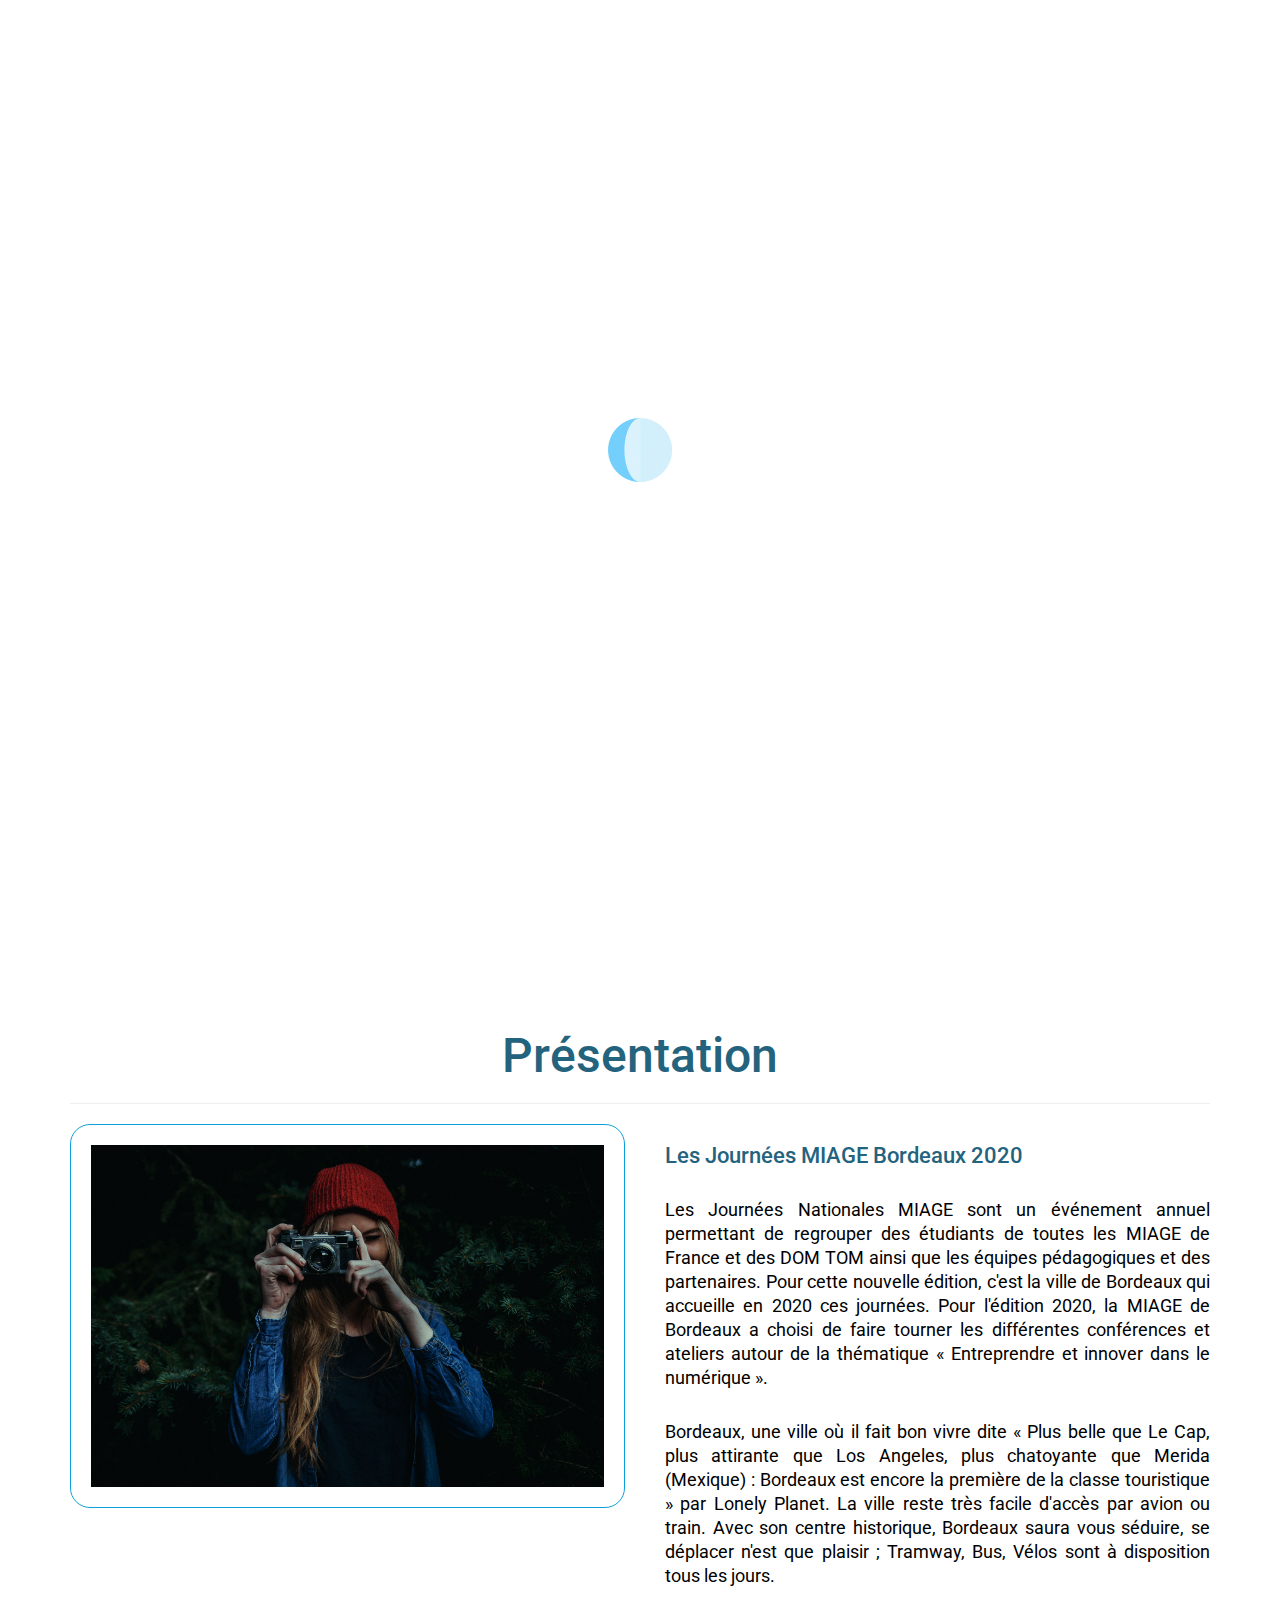
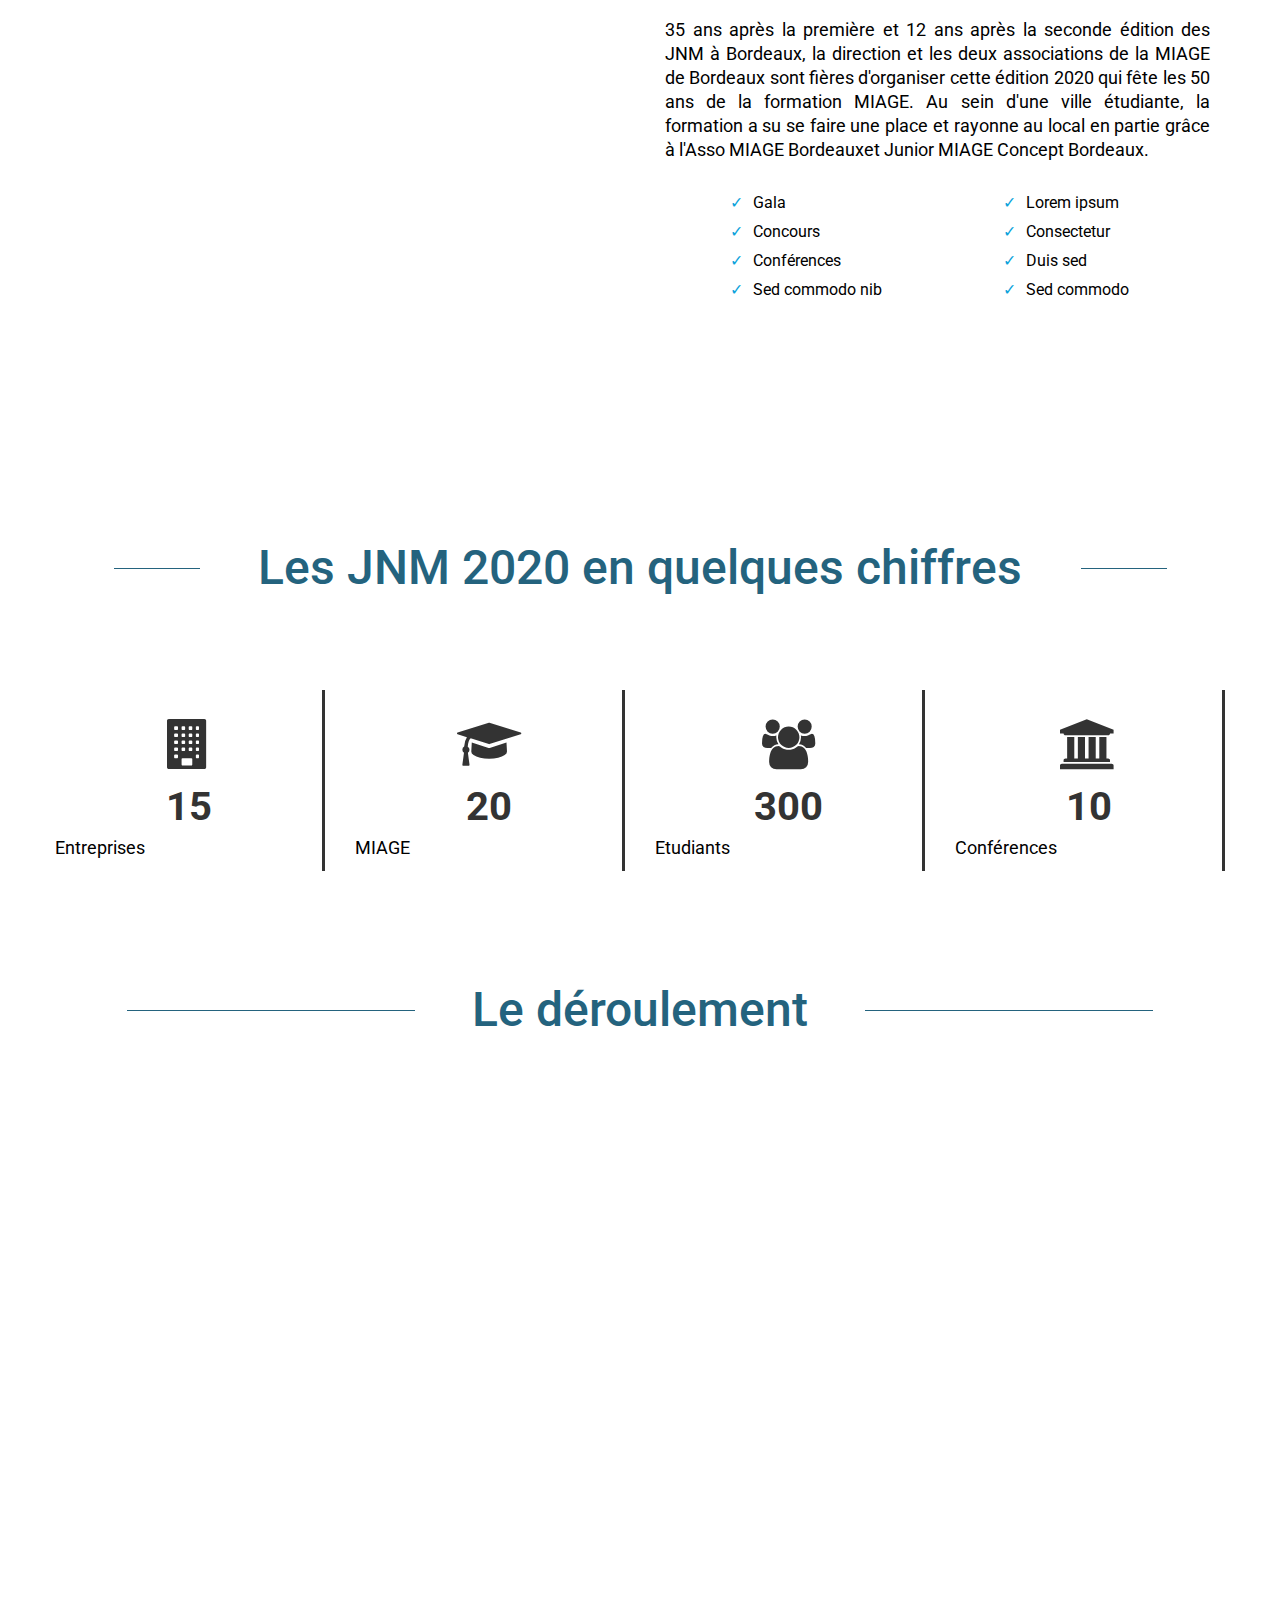
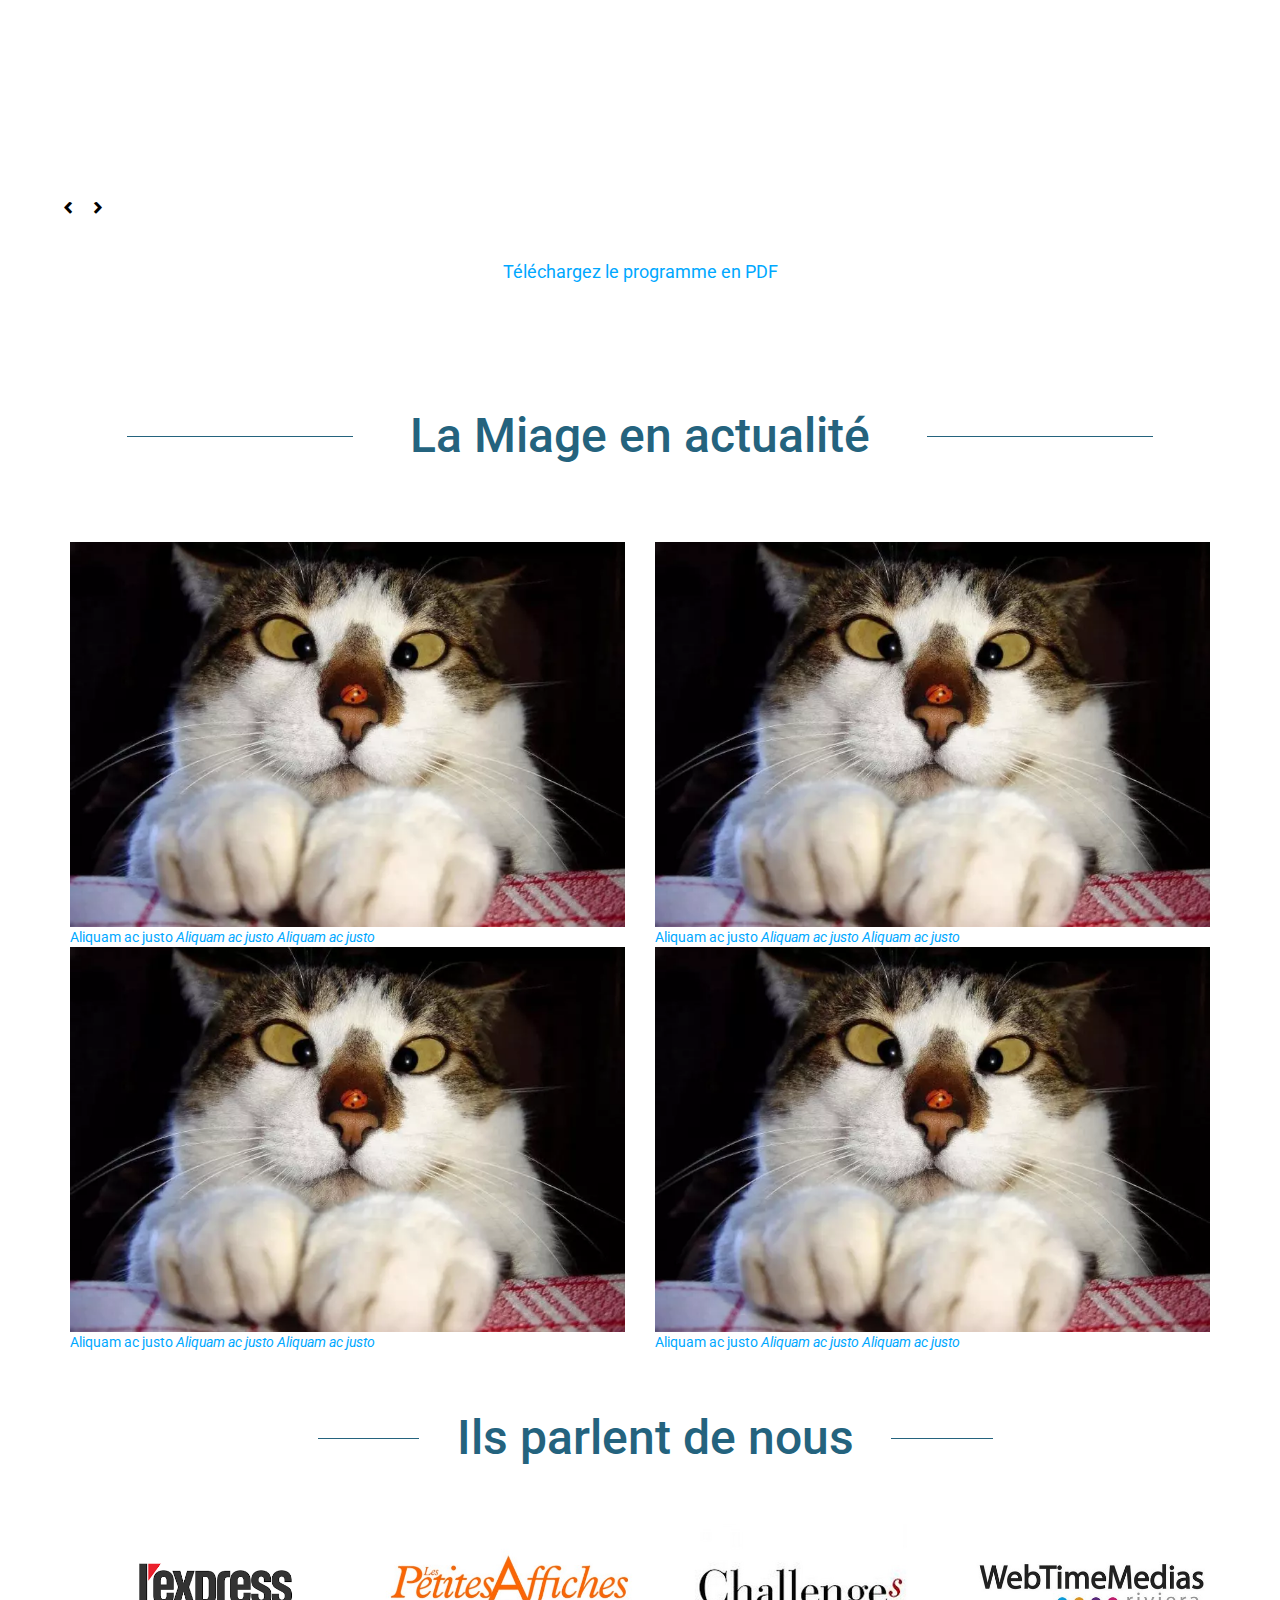
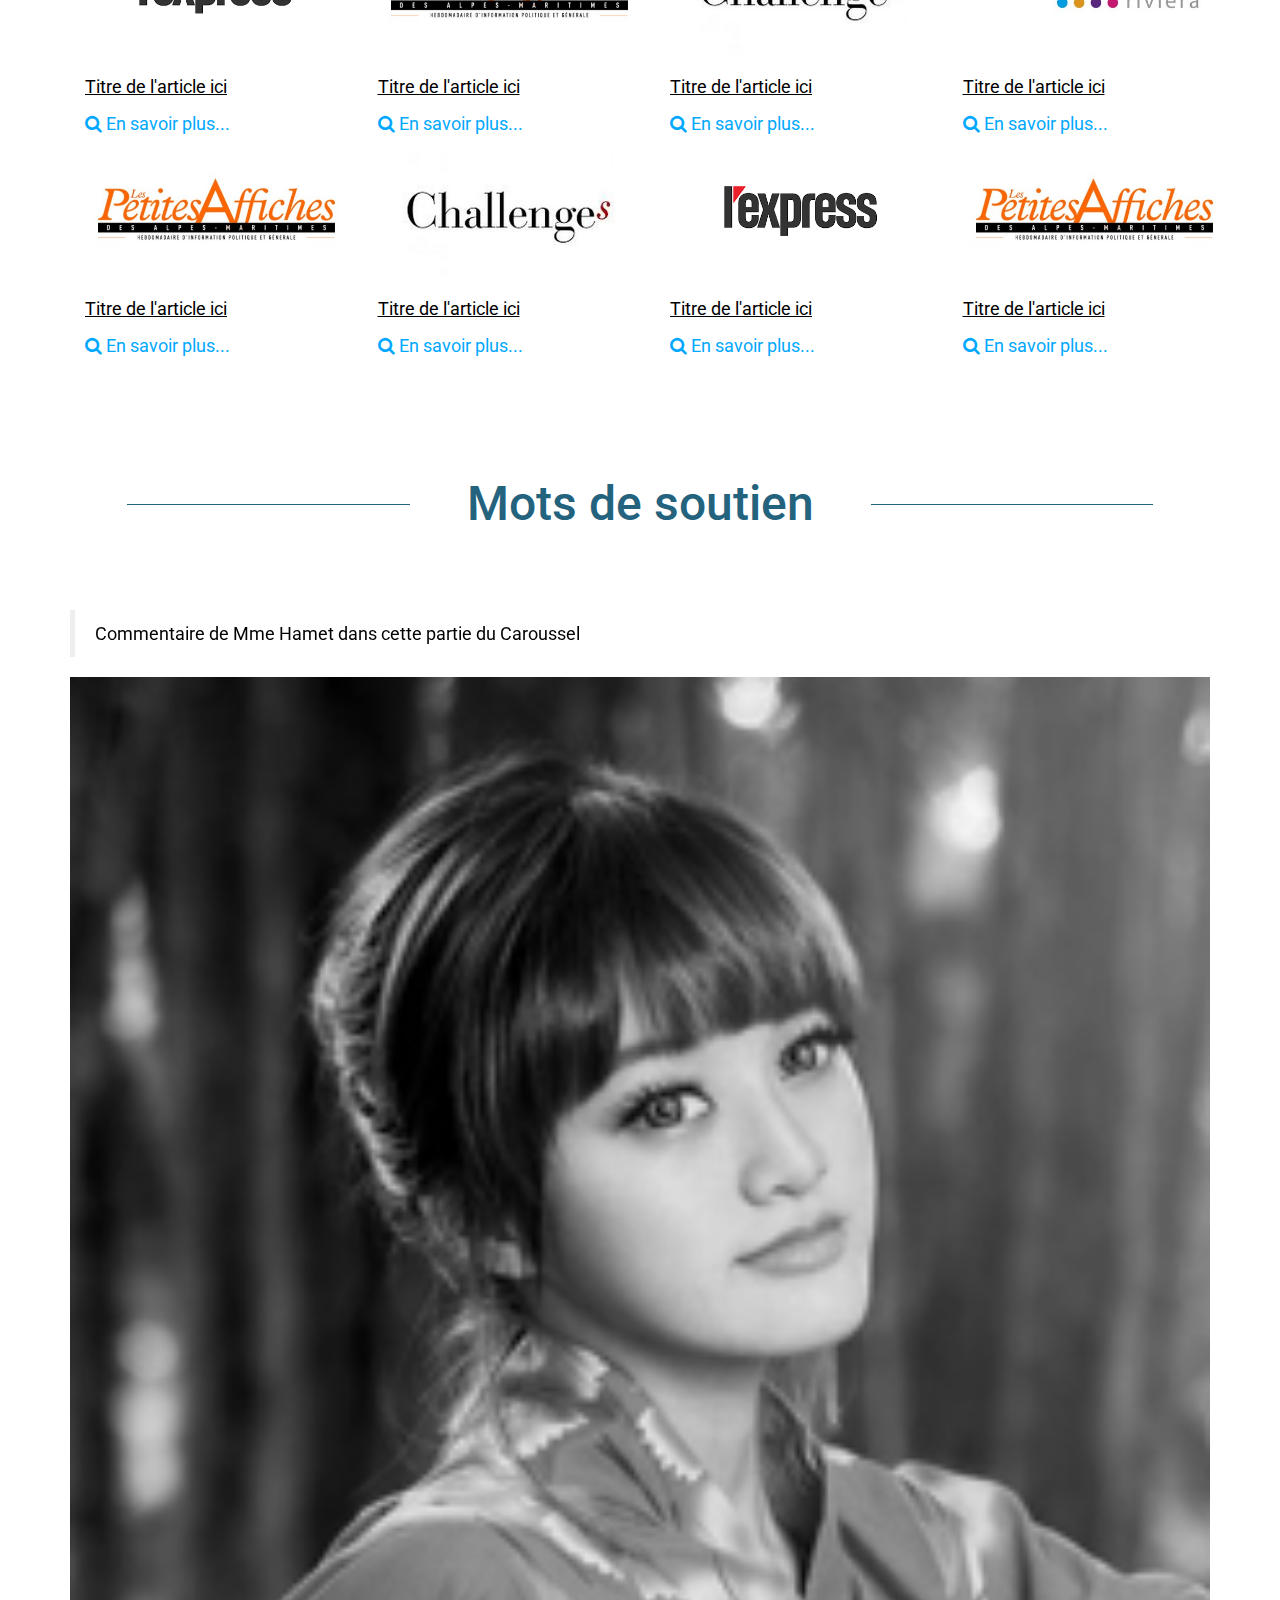
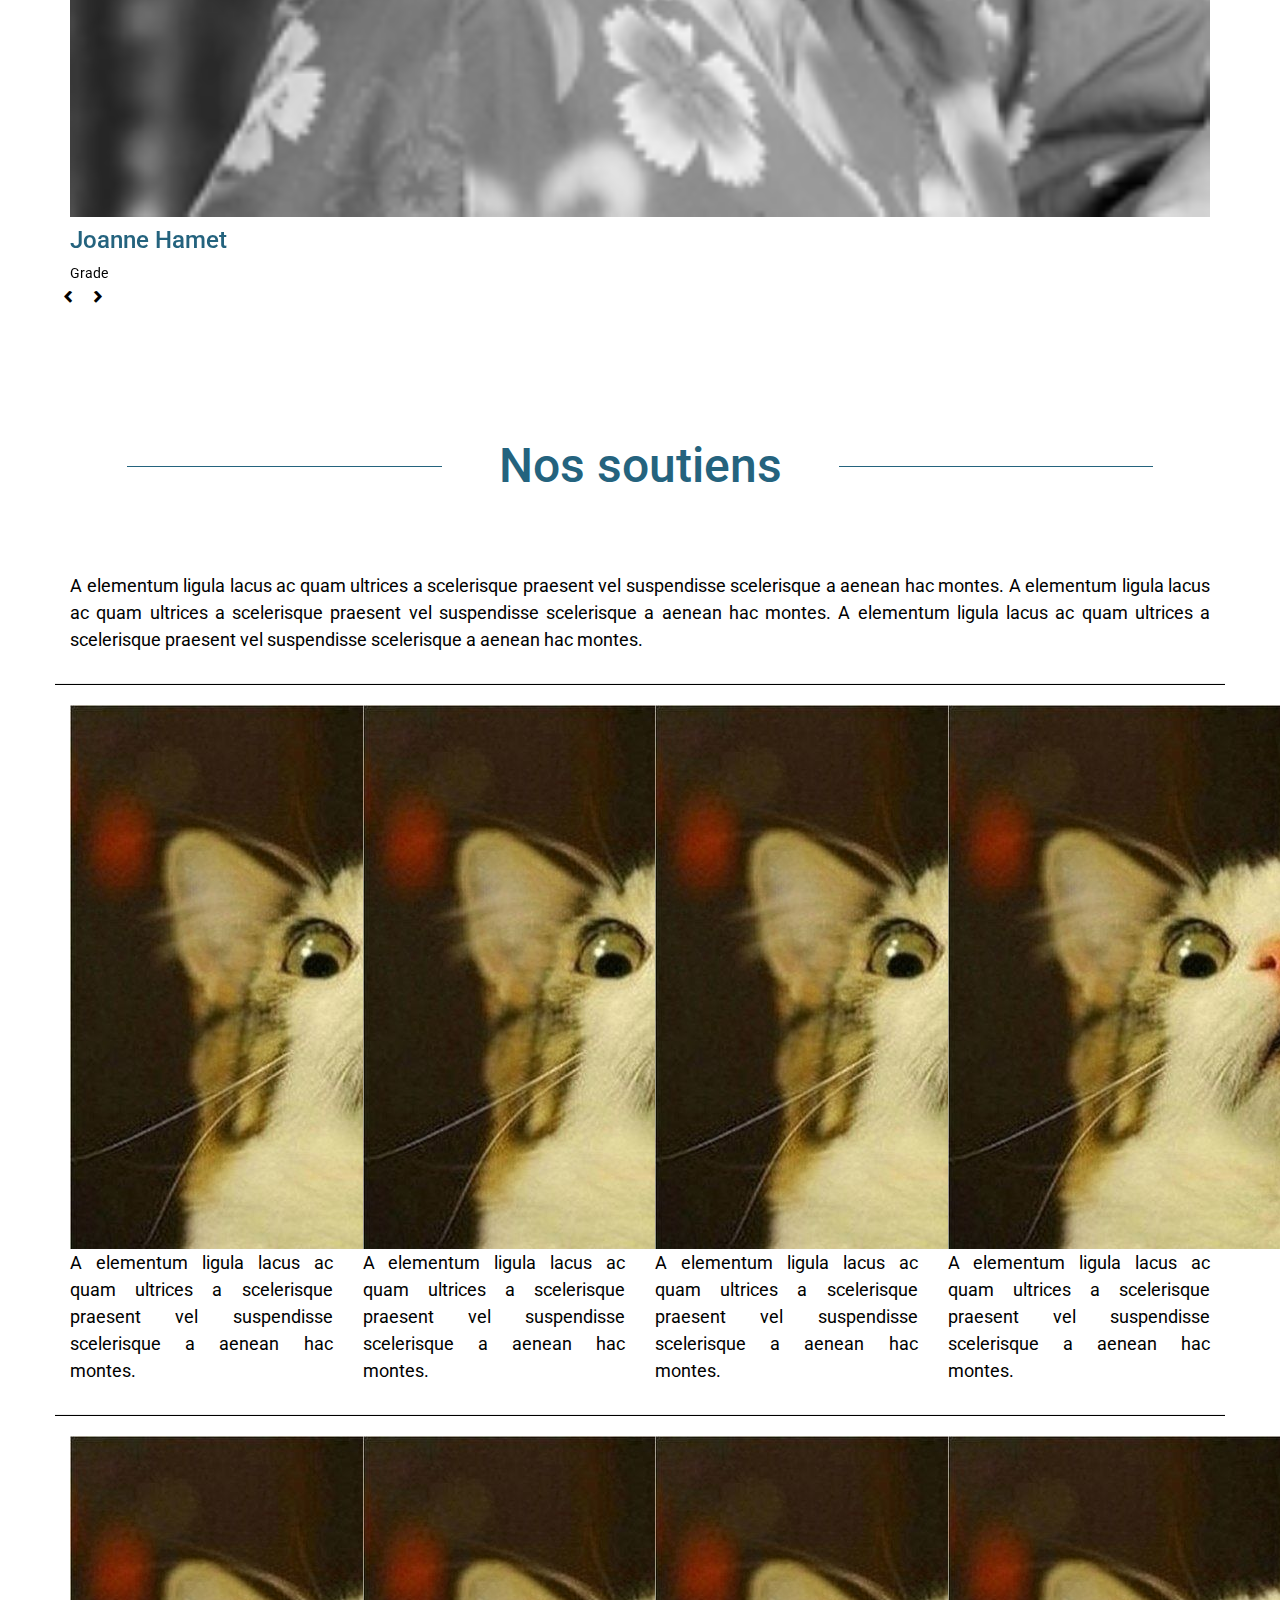
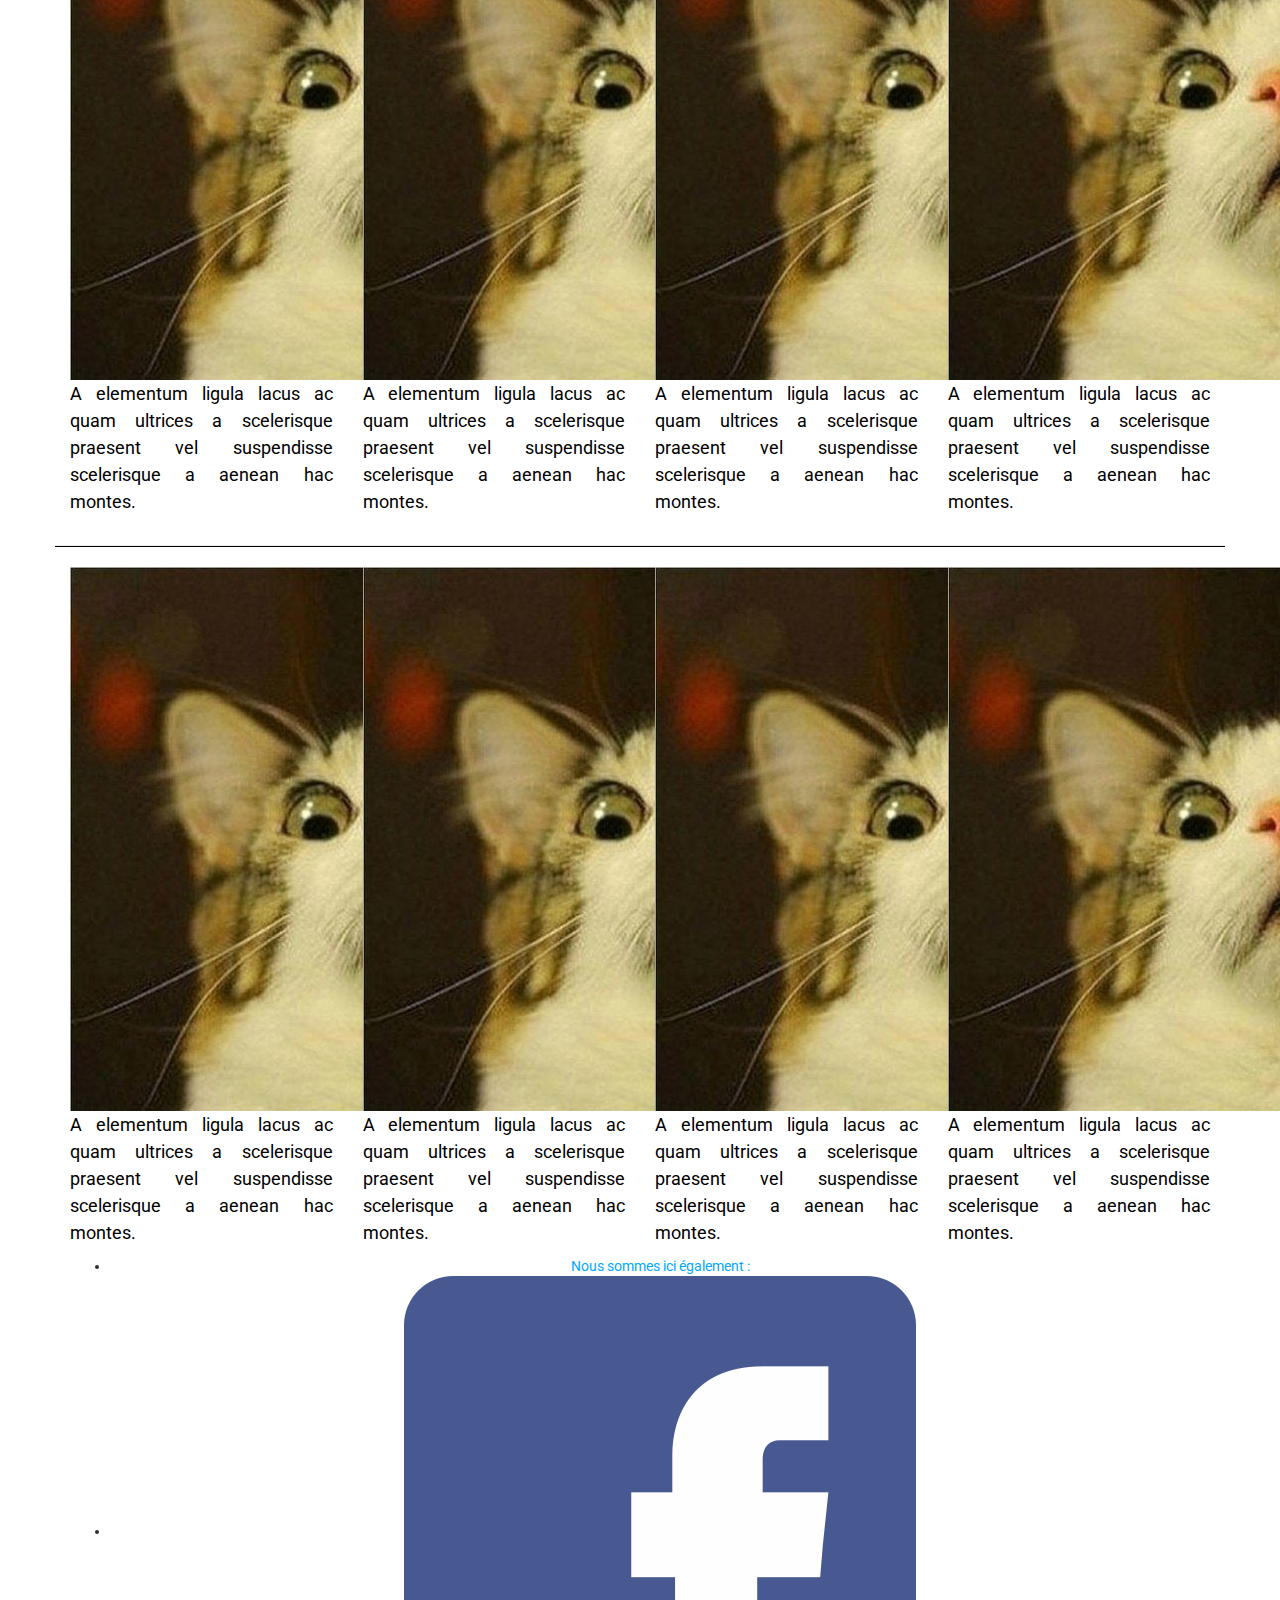
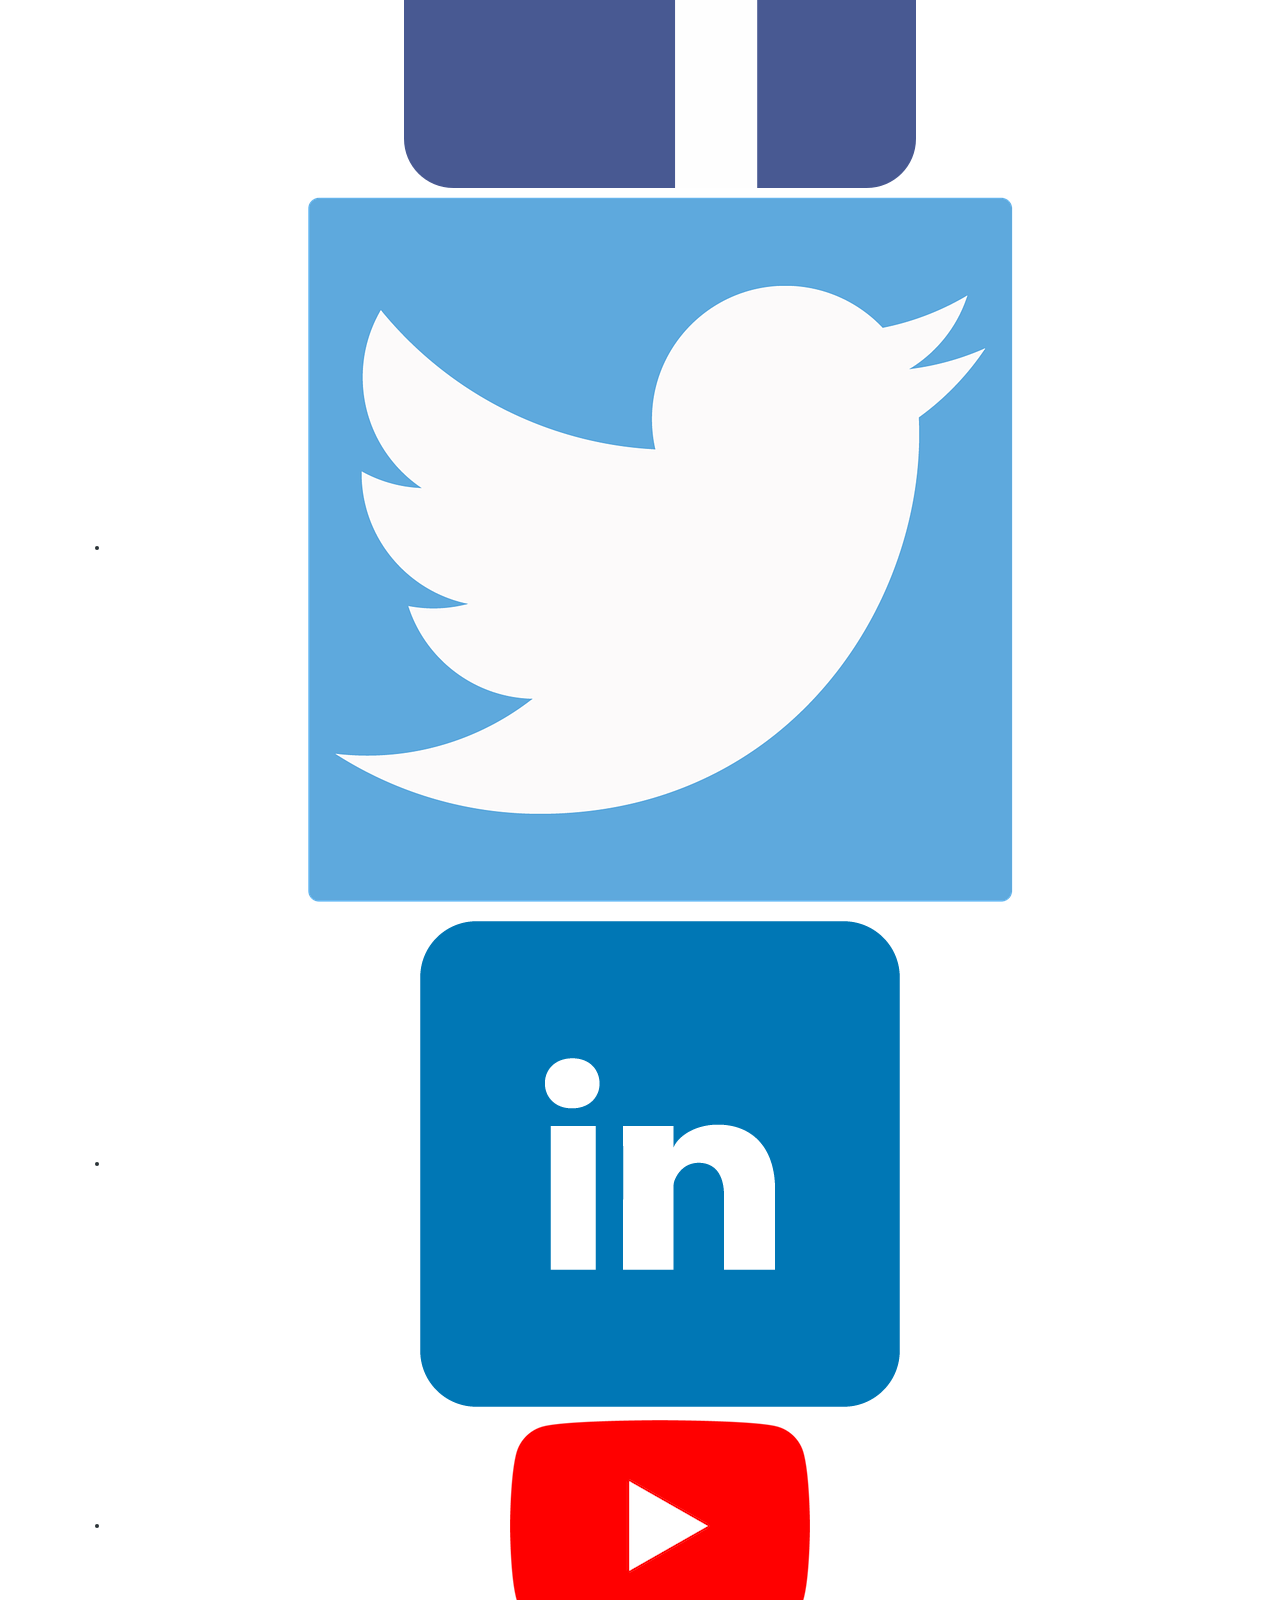
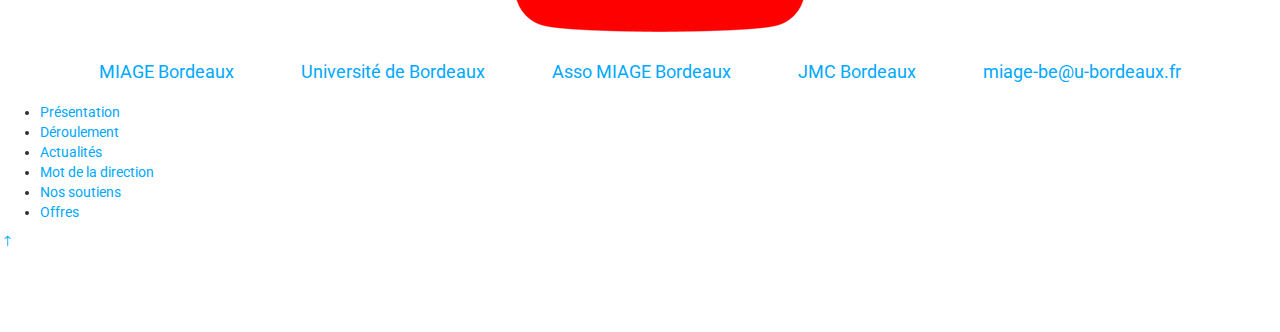
==== commit afa5009b: "V3.0" ====
--- a/index.html
+++ b/index.html
@@ -25,11 +25,10 @@
 	<!-- Bootstrap -->
 	<link rel="stylesheet" type="text/css" href="css/bootstrap.css">
 	<!-- Owl -->
-	<link rel="stylesheet" type="text/css" href="css/owl.css">
-
-	<link rel="stylesheet" type="text/css" href="css/owl.theme.css">
-
-	<link rel="stylesheet" type="text/css" href="css/owl.carousel.css">
+
+	<link rel="stylesheet" type="text/css" href="css/owl.theme.default.min.css">
+
+	<link rel="stylesheet" type="text/css" href="css/owl.carousel.min.css">
 
 	<!-- Animate.css -->
 	<link rel="stylesheet" type="text/css" href="css/animate.css">
@@ -37,8 +36,6 @@
 	<link rel="stylesheet" type="text/css" href="fonts/font-awesome-4.1.0/css/font-awesome.min.css">
 	<!-- Elegant Icons -->
 	<link rel="stylesheet" type="text/css" href="fonts/eleganticons/et-icons.css">
-		<!-- Slick slider -->
-    <link rel="stylesheet" type="text/css" href="css/slick.css"> 
 	<!-- Main style -->
 	<link rel="stylesheet" type="text/css" href="css/jnm.css">
 </head>
@@ -70,6 +67,7 @@
 						<li><a href="#concours-section">Actualités</a></li>
 						<li><a href="#mot-dir-section">Mot de la direction</a></li>
 						<li><a href="#soutien-section">Nos soutiens</a></li>
+						<li><a href="./offres.html">Offres</a></li>
 					</ul>
 				</div>
 			</div>
@@ -96,32 +94,48 @@
 	<!--  Bouton renvoi haut de page -->
 	<button href="#back-top" id = "myBtn" class="go-top"> <i class="fa fa-angle-double-up"></i></button>
 
+
 	<!--  Section présentation"-->
 
 	<Section id="presentation-section" class="section section-padded">
-			<div class="container">
-				<div class="row">
-					<div class="col-md-12">
-					<h2 class="hr">Présentation des JNM</h2>
-					</div>
-				</div>
-				<div class="row">
-					<div class="col-md-8 col-sm-12">
-						
-							
+		<div class="container">
+		    <div class="section-title text-center center">
+		      <h2>Présentation</h2>
+		      <hr>
+		    </div>
+		    <div class="row">
+		      <div class="col-xs-12 col-md-6"> <img src="img/slide-img1.jpg" class="img-responsive thumbnail" alt=""> 
+	      	</div>
+	      	<div class="col-xs-12 col-md-6">
+		        <div class="presentation-text">
+	         		 <h3>Les Journées MIAGE Bordeaux 2020</h3>
+								
 							<p>Les Journées Nationales MIAGE sont un événement annuel permettant de regrouper des étudiants de toutes les MIAGE de France et des DOM TOM ainsi que les équipes pédagogiques et des partenaires. Pour cette nouvelle édition, c'est la ville de Bordeaux qui accueille en 2020 ces journées. Pour l'édition 2020, la MIAGE de Bordeaux a choisi de faire tourner les différentes conférences et ateliers autour de la thématique « Entreprendre et innover dans le numérique ». </p>
 							<p>Bordeaux, une ville où il fait bon vivre dite « Plus belle que Le Cap, plus attirante que Los Angeles, plus chatoyante que Merida (Mexique) : Bordeaux est encore la première de la classe touristique » par Lonely Planet. La ville reste très facile d'accès par avion ou train. Avec son centre historique, Bordeaux saura vous séduire, se déplacer n'est que plaisir ; Tramway, Bus, Vélos sont à disposition tous les jours.</p>
 							<p>35 ans après la première et 12 ans après la seconde édition des JNM à Bordeaux, la direction et les deux associations de la MIAGE de Bordeaux sont fières d'organiser cette édition 2020 qui fête les 50 ans de la formation MIAGE. Au sein d'une ville étudiante, la formation a su se faire une place et rayonne au local en partie grâce à l'Asso MIAGE Bordeauxet Junior MIAGE Concept Bordeaux.</p>
-
-					</div>
-					<div class="col-md-4 col-sm-12">
-						<div class="imgRight">
-	                 		<img src="./img/table-2.jpg" alt="présentation JNM">
-	        			</div>
-					</div>
-				</div>
-			</div>
-		</section>
+          <div class="list-style">
+            <div class="col-lg-6 col-sm-6 col-xs-12">
+              <ul>
+                <li>Gala</li>
+                <li>Concours</li>
+                <li>Conférences</li>
+                <li>Sed commodo nib</li>
+              </ul>
+            </div>
+            <div class="col-lg-6 col-sm-6 col-xs-12">
+              <ul>
+                <li>Lorem ipsum </li>
+                <li>Consectetur </li>
+                <li>Duis sed  </li>
+                <li>Sed commodo  </li>
+              </ul>
+            </div>
+          </div>
+        </div>
+      </div>
+    </div>
+  </div>
+</section>
 
 
 <!-- Section bannière chiffre -->
@@ -187,77 +201,112 @@
 			</div>
 			<div class="row">
 				<div id="team-carousel" class="owl-carousel">
-			      <div class="item col-md-4 col-sm-6 wow fadeInUp" data-wow-delay="0.4s">
+			      <div class="item wow fadeInUp" data-wow-delay="0.4s">
 			        <div class="team-thumb">
 			          <div class="image-holder">
 			            <img src="img/team-img3.jpg" class="img-responsive img-circle" alt="personne #1">
 			          </div>
+<<<<<<< HEAD
+			          <h3 class="heading">Plénière d'ouverture</h3>
+			          <p class="description">Ouverture des JNM 2020 animée par la CDM avec comme invité ...</p>
+=======
 			          <h3 class="heading">Aliquam ac justo</h3>
 			          <p class="description">Aliquam ac justo est. Praesent feugiat cursus est.</p>
+>>>>>>> b6795f14000b18864d69feb08f2cf82eada71af6
 			        </div>
 			      </div>
 
-			      <div class="item col-md-4 col-sm-6 wow fadeInUp" data-wow-delay="0.6s">
+			      <div class="item wow fadeInUp" data-wow-delay="0.6s">
 			        <div class="team-thumb">
 			          <div class="image-holder">
 			            <img src="img/team-img3.jpg" class="img-responsive img-circle" alt="personne #2">
 			          </div>
+<<<<<<< HEAD
+			          <h3 class="heading">Conférence 1</h3>
+			          <p class="description">Sur le thème xxx : comment faire plaisir animée par Mr Bonjour</p>
+=======
 			          <h3 class="heading">Aliquam ac justo</h3>
 			          <p class="description">Maecenas sed diam eget risus varius blandit sit non.</p>
+>>>>>>> b6795f14000b18864d69feb08f2cf82eada71af6
 			        </div>
 			      </div>
 
-			      <div class="item col-md-4 col-sm-6 wow fadeInUp" data-wow-delay="0.8s">
+			      <div class="item wow fadeInUp" data-wow-delay="0.8s">
 			        <div class="team-thumb">
 			          <div class="image-holder">
 			            <img src="img/team-img3.jpg" class="img-responsive img-circle" alt="Linda">
 			          </div>
+<<<<<<< HEAD
+			          <h3 class="heading">Atelier CV</h3>
+			          <p class="description">Atelier permettant la relecture et critique de CV pour amélioration</p>
+=======
 			          <h3 class="heading">Aliquam ac justo</h3>
 			          <p class="description">Phasellus nec ante in nunc molestie tincidunt ut eu diam.</p>
+>>>>>>> b6795f14000b18864d69feb08f2cf82eada71af6
 			        </div>
 			      </div>
 
-			      <div class="item col-md-4 col-sm-6 wow fadeInUp" data-wow-delay="0.8s">
+			      <div class="item wow fadeInUp" data-wow-delay="0.8s">
 			        <div class="team-thumb">
 			          <div class="image-holder">
 			            <img src="img/team-img3.jpg" class="img-responsive img-circle" alt="Sandy">
 			          </div>
+<<<<<<< HEAD
+			          <h3 class="heading">Concours de startup</h3>
+			          <p class="description">Détails du concours dans la section " la MIAGE en actualité"</p>
+=======
 			          <h3 class="heading">Aliquam ac justo</h3>
 			          <p class="description">Curabitur vulputate euismod neque et tincidunt.</p>
+>>>>>>> b6795f14000b18864d69feb08f2cf82eada71af6
 			        </div>
 			      </div>
 
-			      <div class="item col-md-4 col-sm-6 wow fadeInUp" data-wow-delay="0.8s">
+			      <div class="item wow fadeInUp" data-wow-delay="0.8s">
 			        <div class="team-thumb">
 			          <div class="image-holder">
 			            <img src="img/team-img3.jpg" class="img-responsive img-circle" alt="Lukia">
 			          </div>
+<<<<<<< HEAD
+			          <h3 class="heading">Cocktail dinatoire</h3>
+			          <p class="description">Cocktail dînatoire dans un superbe lieu de Bordeaux avec une petite surprise et remise des prix des concours par un invité spécial</p>
+=======
 			          <h3 class="heading">Aliquam ac justo</h3>
 			          <p class="description">Maecenas sed diam eget risus varius blandit sit.</p>
+>>>>>>> b6795f14000b18864d69feb08f2cf82eada71af6
 			        </div>
 			      </div>
 
-			      <div class="item col-md-4 col-sm-6 wow fadeInUp" data-wow-delay="0.8s">
+			      <div class="item wow fadeInUp" data-wow-delay="0.8s">
 			        <div class="team-thumb">
 			          <div class="image-holder">
 			            <img src="img/team-img3.jpg" class="img-responsive img-circle" alt="George">
 			          </div>
+<<<<<<< HEAD
+			          <h3 class="heading">Animation dans Bordeaux</h3>
+			          <p class="description">Jeu de piste et animations au sein de la ville de Bordeaux</p>
+=======
 			          <h3 class="heading">Aliquam ac justo</h3>
 			          <p class="description">Lorem ipsum dolor sit amet, consectetur adipiscing.</p>
+>>>>>>> b6795f14000b18864d69feb08f2cf82eada71af6
 			        </div>
 			      </div>
 
-			      <div class="item col-md-4 col-sm-6 wow fadeInUp" data-wow-delay="0.8s">
+			      <div class="item wow fadeInUp" data-wow-delay="0.8s">
 			        <div class="team-thumb">
 			          <div class="image-holder">
 			            <img src="img/team-img3.jpg" class="img-responsive img-circle" alt="Day">
 			          </div>
+<<<<<<< HEAD
+			          <h3 class="heading">Gala des JNM</h3>
+			          <p class="description">Soirée de prestige dans un lieu prestigieux à 45 minutes de Bordeaux</p>
+=======
 			          <h3 class="heading">Aliquam ac justo</h3>
 			          <p class="description">Maecenas sed diam eget risus varius blandit sit.</p>
+>>>>>>> b6795f14000b18864d69feb08f2cf82eada71af6
 			        </div>
 			      </div>
 
-			      <div class="item col-md-4 col-sm-6 wow fadeInUp" data-wow-delay="0.8s">
+			      <div class="item  wow fadeInUp" data-wow-delay="0.8s">
 			        <div class="team-thumb">
 			          <div class="image-holder">
 			            <img src="img/team-img3.jpg" class="img-responsive img-circle" alt="Lynn">
@@ -360,51 +409,103 @@
 				</div>			
 			</div>
 
-					<div class="row">
-			<div class="col-md-6">
-				<fieldset>
-					<legend>Ils parlent de la MIAGE</legend>
-						<div class="row">
-							<div class = "col-md-3 col-sm-3 col-xs-6 imagePresse">
-								<a href="https://www.petitesaffiches.fr/actualites,069/economie,045/challenge-smart-deal-miage-pour,14428.html"><img src="./img/logopetitesaffiches.jpg" class="img-responsive"></a>
-							</div>
-							<div class="col-md-3 col-sm-3 col-xs-6 imagePresse">
-								<a href="https://www.usine-digitale.fr/article/avec-les-miage-l-universite-parie-sur-l-informatique-adaptee-aux-entreprises.N261994"><img src="./img/usinedigitale.png" class="img-responsive"></a>
-							</div>
-							<div class = "col-md-3 col-sm-3 col-xs-6 imagePresse">
-								<a href="https://www.challenges.fr/emploi/formation/informatique-web-ces-5-masters-en-vue_501134"><img src="./img/challenges.jpg" class="img-responsive"></a>
-							</div>
-							<div class="col-md-3 col-sm-3 col-xs-6 imagePresse">
-								<a href="https://www.lexpress.fr/informations/fac-le-roi-miage_720832.html"><img src="./img/lexpress.png" class="img-responsive"></a>
-							</div>
-						</div>
-						<div class="row">
-							<div class = "col-md-3 col-sm-3 col-xs-6 imagePresse">
-								<a href="https://www.petitesaffiches.fr/actualites,069/economie,045/challenge-smart-deal-miage-pour,14428.html"><img src="./img/logopetitesaffiches.jpg" class="img-responsive"></a>
-							</div>
-						</div>
-						<div class="row">
-							<div class = "col-md-3 col-sm-3 col-xs-6 imagePresse">
-								<a href="https://www.petitesaffiches.fr/actualites,069/economie,045/challenge-smart-deal-miage-pour,14428.html"><img src="./img/logopetitesaffiches.jpg" class="img-responsive"></a>
-							</div>
-							<div class="col-md-3 col-sm-3 col-xs-6 imagePresse">
-								<a href="https://www.usine-digitale.fr/article/avec-les-miage-l-universite-parie-sur-l-informatique-adaptee-aux-entreprises.N261994"><img src="./img/usinedigitale.png" class="img-responsive"></a>
-							</div>
-						</div>
-				</fieldset>
-			</div>
-			<div class="col-md-6">
-				<fieldset>
-					<legend>Ils parlent des JNM</legend>
-					<div class="row">
-						<div class = "col-md-3 col-sm-3 col-xs-6 imagePresse">
-						<a href="http://www.webtimemedias.com/article/campus-luns-accueille-les-journees-nationales-miage-20180605-62756"><img src="./img/webtimemedias.jpeg" class="img-responsive"></a>
-					</div>
-					</div>
-				</fieldset>
-			</div>
-		</div>	
+<div id="fh5co-services" class="fh5co-bg-section border-bottom">
+		<div class="container">
+			<div class="row row-pb-md">
+				<div class="col-md-8 col-md-offset-2 text-left animate-box" data-animate-effect="fadeInUp">
+					<div class="fh5co-heading">
+					<h2 class="hr">Ils parlent de nous</h2>
+						<!-- <span>We're expert</span> -->
+						<!-- <h2>What We Do</h2> -->
+						<!-- <p></p> -->
+					</div>
+				</div>
+			</div>
+			<div class="row">
+				<div class="col-md-3 col-sm-6 col-xs-12">
+					<div class="feature-center animate-box" data-animate-effect="fadeInUp">
+							<img src="img/lexpress.png" class="img-responsive" class = "little-image" alt="image"  />
+						<br>
+						<!-- <h3>L'express</h3> -->
+						<p><U>Titre de l'article ici</U></p>
+						<p><a href="#"> <i class="fa fa-search"></i> En savoir plus...</a></p>
+					</div>
+				</div>
+				<div class="col-md-3 col-sm-6 col-xs-12">
+					<div class="feature-center animate-box" data-animate-effect="fadeInUp">	
+							<img src="img/logopetitesaffiches.jpg" class="img-responsive" class = "little-image" alt="image"  />
+						<br>
+						<!-- <h3>Les petites affiches</h3> -->
+						<p><U>Titre de l'article ici</U></p>
+						<p><a href="#"> <i class="fa fa-search"></i> En savoir plus...</a></p>
+					</div>
+				</div>
+				<div class="col-md-3 col-sm-6 col-xs-12">
+					<div class="feature-center animate-box" data-animate-effect="fadeInUp">
+							<img src="img/challenges.jpg" class="img-responsive" class = "little-image" alt="image"  />
+						<br>
+						<!-- <h3>Challenges</h3> -->
+						<p><U>Titre de l'article ici</U></p>
+						<p><a href="#"> <i class="fa fa-search"></i> En savoir plus...</a></p>
+					</div>
+				</div>
+				<div class="col-md-3 col-sm-6  col-xs-12">
+					<div class="feature-center animate-box" data-animate-effect="fadeInUp">
+							<img src="img/webtimemedias.jpeg" class="img-responsive" class = "little-image" alt="image"  />
+						<br>
+						<!-- <h3>Web Time Media</h3> -->
+						<p><U>Titre de l'article ici</U></p>
+						<p><a href="#"> <i class="fa fa-search"></i> En savoir plus...</a></p>
+					</div>
+				</div>
+			</div>
+			<div class="row">
+				<div class="col-md-3 col-sm-6 col-xs-12">
+					<div class="feature-center animate-box" data-animate-effect="fadeInUp">	
+							<img src="img/logopetitesaffiches.jpg" class="img-responsive" class = "little-image" alt="image"  />
+						<br>
+						<!-- <h3>Titre de l'article ici</h3> -->
+						<p><U>Titre de l'article ici</U></p>
+						<!-- <p>Les petites affiches parle de nous pour les JNM 2020 à Bordeaux !</p> -->
+						<p><a href="#"> <i class="fa fa-search"></i> En savoir plus...</a></p>
+					</div>
+				</div>
+				<div class="col-md-3 col-sm-6 col-xs-12">
+					<div class="feature-center animate-box" data-animate-effect="fadeInUp">
+							<img src="img/challenges.jpg" class="img-responsive" class = "little-image" alt="image"  />
+						<br>
+						<!-- <h3>Titre de l'article ici</h3> -->
+						<p><U>Titre de l'article ici</U></p>
+						<!-- <p>Challenges parle de nous pour les JNM 2020 à Bordeaux !</p> -->
+						<p><a href="#"> <i class="fa fa-search"></i> En savoir plus...</a></p>
+					</div>
+				</div>
+				<div class="col-md-3 col-sm-6 col-xs-12">
+					<div class="feature-center animate-box" data-animate-effect="fadeInUp">
+							<img src="img/lexpress.png" class="img-responsive" class = "little-image" alt="image"  />
+						<br>
+						<!-- <h3>L'express</h3> -->
+						<p><U>Titre de l'article ici</U></p>
+						<!-- <p>L'express parle de nous pour les JNM 2020 à Bordeaux !</p> -->
+						<p><a href="#"> <i class="fa fa-search"></i> En savoir plus...</a></p>
+					</div>
+				</div>
+				<div class="col-md-3 col-sm-6 col-xs-12">
+					<div class="feature-center animate-box" data-animate-effect="fadeInUp">	
+							<img src="img/logopetitesaffiches.jpg" class="img-responsive" class = "little-image" alt="image"  />
+						<br>
+						<!-- <h3>Les petites affiches</h3> -->
+						<p><U>Titre de l'article ici</U></p>
+						<p><a href="#"> <i class="fa fa-search"></i> En savoir plus...</a></p>
+					</div>
+				</div>
+			</div>
+
+				<!-- <div class="clearfix visible-md-block"></div> -->
+				</div>
+			</div>
 		</div>
+	</div>
 
 
 
@@ -421,62 +522,65 @@
 				</div>
 			</div>
 			<div class="row">
-				 <div class="col-md-12">
-          <div class="md-frame">
-            <div id="mu-testimonial-slide" class="mu-testimonial-content">
-              <!-- premier item carousel -->
-              <div class="mu-testimonial-item">
-                <div class="mu-testimonial-quote">
-                  <blockquote>
-                    <p>Commentaire de Mme Hamet dans cette partie du Caroussel </p>
-                  </blockquote>
-                </div>
-                <div class="mu-testimonial-img">
-                  <img src="img/team-img3.jpg" alt="img">
-                </div>
-                <div class="mu-testimonial-info">
-                  <h4>Joanne Hamet</h4>
-                  <span>Grade</span>
-                </div>
-              </div>
-              <!-- fin item -->
-              <!-- second item -->
-              <div class="mu-testimonial-item">
-                <div class="mu-testimonial-quote">
-                  <blockquote>
-                    <p>Commentaire de M. Nicolas dans cette partie du Caroussel</p>
-                  </blockquote>
-                </div>
-                <div class="mu-testimonial-img">
-                  <img src="img/team-img3.jpg" alt="img">
-                </div>
-                <div class="mu-testimonial-info">
-                  <h4>Henri Nicolas</h4>
-                  <span>Grade</span>
-                </div>
-              </div>
-              <!-- fin second item -->
-              <!-- troisième item -->
-              <div class="mu-testimonial-item">
-                <div class="mu-testimonial-quote">
-                  <blockquote>
-                    <p>Lorem ipsum dolor sit amet, consectetur adipisicing elit. Voluptatem rerum soluta aperiam blanditiis obcaecati eveniet aliquam consequatur nobis eaque id.</p>
-                  </blockquote>
-                </div>
-                <div class="mu-testimonial-img">
-                  <img src="img/team-img3.jpg" alt="img">
-                </div>
-                <div class="mu-testimonial-info">
-                  <h4>John Snow</h4>
-                  <span>Happy Student</span>
-                </div>
-              </div>
-              <!-- fin troisième -->
-            </div>
-          </div>
-        </div>
-				
-			</div>
+	            <div id="motDir" class="items owl-carousel">
+	              <!-- premier item carousel -->
+		          <div class="item col-md-12 col-sm-12">
+		          	<div class="mu-testimonial-item">
+		                <div class="mu-testimonial-quote">
+			                  <blockquote>
+			                    <p>Commentaire de Mme Hamet dans cette partie du Caroussel </p>
+			                  </blockquote>
+		                </div>
+		                <div class="mu-testimonial-img">
+		                  <img src="img/team-img3.jpg" alt="img">
+		                </div>
+		            	<div class="mu-testimonial-info">
+		              		<h4>Joanne Hamet</h4>
+		              		<span>Grade</span>
+		            	</div>
+		          	</div>
+		          </div>
+	              
+	              <!-- fin item -->
+
+	              <!-- premier item carousel -->
+		          <div class="item col-md-12 col-sm-12">
+		          	<div class="mu-testimonial-item">
+		                <div class="mu-testimonial-quote">
+			                  <blockquote>
+			                    <p>Commentaire de Mme Hamet dans cette partie du Caroussel </p>
+			                  </blockquote>
+		                </div>
+		                <div class="mu-testimonial-img">
+		                  <img src="img/team-img3.jpg" alt="img">
+		                </div>
+		            	<div class="mu-testimonial-info">
+		              		<h4>Joanne Hamet</h4>
+		              		<span>Grade</span>
+		            	</div>
+		          	</div>
+		          </div>
+	              <!-- fin item -->
+	                            <!-- premier item carousel -->
+		          <div class="item col-md-12 col-sm-12">
+		          	<div class="mu-testimonial-item">
+		                <div class="mu-testimonial-quote">
+			                  <blockquote>
+			                    <p>Commentaire de Mme Hamet dans cette partie du Caroussel </p>
+			                  </blockquote>
+		                </div>
+		                <div class="mu-testimonial-img">
+		                  <img src="img/team-img3.jpg" alt="img">
+		                </div>
+		            	<div class="mu-testimonial-info">
+		              		<h4>Joanne Hamet</h4>
+		              		<span>Grade</span>
+		            	</div>
+		          	</div>
+		          </div>
+	              <!-- fin item -->
+	      		</div>
+	        </div>
 		</div>
 	</section>
 
@@ -620,12 +724,20 @@
 			</div>	
 			<div class="row text-center-mobile">
 				<div class="text-center-mobile text-center">
-					<p> <a href="https://miage-bordeaux.fr/">MIAGE Bordeaux</a> | 
-						<a href="https://www.u-bordeaux.fr/">Université de Bordeaux</a> | 
-						<a href="http://asso.miagebordeaux.fr/wordpress/">Asso MIAGE Bordeaux</a> | 
-						<a href="http://www.phir.co/">JMC Bordeaux</a> | 
-						<a href="http://www.phir.co/">miage-be@u-bordeaux.fr</a> 
-					</p>
+
+				<button type="button" class="btn btn-link"><a href="https://miage-bordeaux.fr/">MIAGE Bordeaux</a>
+				</button>
+				<button type="button" class="btn btn-link"><a href="https://www.u-bordeaux.fr/">Université de Bordeaux</a>
+				</button>
+				<button type="button" class="btn btn-link"><a href="http://asso.miagebordeaux.fr/wordpress/">Asso MIAGE Bordeaux</a>
+				</button>
+					
+				<button type="button" class="btn btn-link"><a href="">JMC Bordeaux</a>
+				</button> 
+				
+				<button type="button" class="btn btn-link"><a href="mailto:miage-be@u-bordeaux.fr">miage-be@u-bordeaux.fr</a>
+				</button> 
+					
 				</div>
 			</div>
 		</div>
@@ -646,7 +758,7 @@
 	<script src="js/main.js"></script> <!-- Notre Js perso -->
 	<script src="js/waypoints.js"></script> <!-- Baniere de chifres -->
 
-		<script type="text/javascript" src="js/slick.js"></script> <!-- Mot directeur -->
+		 <!-- Mot directeur -->
 </body>
 
 </html>--- a/css/jnm.css
+++ b/css/jnm.css
@@ -144,6 +144,10 @@
     border-bottom: 1px solid #24637E;
 	height: 0;
 	color: #aaa;
+}
+
+.fa-inverse {
+  font-size: 1.5em !important;
 }
 
 
@@ -265,6 +269,9 @@
   z-index: 999;
 }
 
+
+
+
 #myBtn:hover,
 #myBtn:focus {
   background-color: #FFF;
@@ -372,226 +379,253 @@
 /* Section présentation */
 
 
-
-.imgRight img {
-	max-width: 100%;
-	max-height: 100%;
-  	display: block;
-  	margin-left: auto;
-  	margin-right: auto;
-}
-
-
-
-/* Section mot du directeur */
-
-
-#mot-dir-section {
+#presentation-section {
+  padding: 120px 0;
+}
+#presentation-section h3 {
+  font-size: 22px;
+}
+#presentation-section .presentation-text {
+  margin-left: 10px;
+  margin-top: 20px;
+}
+#presentation-section img {
+  display: inline-block;
+  border-color: #0ba2db;
+  border-radius: 20px;
+  padding: 20px;
+}
+#presentation-section .presentation-text li {
+  font-size: 16px;
+  margin-bottom: 6px;
+  margin-left: 10px;
+  list-style: none;
+  padding: 0;
+}
+#presentation-section .presentation-text li:before {
+  content: "✓";
+  color: #0ba2db;
+  padding-right: 10px;
+}
+#presentation-section p {
+  line-height: 24px;
+  margin: 30px 0;
+}
+
+
+
+/* Bannière chiffres */
+
+.mu-abtus-counter-section {
   display: inline;
   float: left;
   padding: 100px 0;
+  width: 100%;
+  margin-top: -180px;
+}
+
+.banniere {
+  background-size: 100%;
+  height: 200px;
+  padding-top: 15px;
   position: relative;
-  width: 100%;
-  z-index: 10;
-}
-#mot-dir-section:after {
-  content: '';
-  position: absolute;
-  left: 0;
-  top: 0;
-  bottom: 0;
-  right: 0;
-}
-#mot-dir-section .md-frame {
+}
+
+.mu-abtus-counter-area {
   display: inline;
   float: left;
-  padding: 0 150px;
-  position: relative;
-  width: 100%;
-  z-index: 99;
-}
-#mot-dir-section .md-frame .mu-testimonial-content {
+  width: 100%;
+}
+.mu-abtus-counter-area .mu-abtus-counter-single {
+  border-right: 2px solid #333;
+  border-right-width: medium;:
   display: inline;
   float: left;
-  width: 100%;
-}
-#mot-dir-section .md-frame .mu-testimonial-content .mu-testimonial-item {
-  display: inline;
-  float: left;
-  width: 100%;
-  outline: none;
-}
-#mot-dir-section .md-frame .mu-testimonial-content .mu-testimonial-item .mu-testimonial-quote {
-  background-color: #333;
-  border-radius: 4px;
-  display: inline;
-  float: left;
-  padding: 60px 30px;
-  width: 100%;
-}
-#mot-dir-section .md-frame .mu-testimonial-content .mu-testimonial-item .mu-testimonial-quote blockquote {
-  border: none;
-  text-align: center;
-  margin-bottom: 0;
-  position: relative;
-}
-#mot-dir-section .md-frame .mu-testimonial-content .mu-testimonial-item .mu-testimonial-quote blockquote:before {
-  content: '\f10d';
-  color: #fff;
-  font-family: fontAwesome;
-  font-style: italic;
-  left: 2%;
-  position: absolute;
-  top: 0;
-}
-#mot-dir-section .md-frame .mu-testimonial-content .mu-testimonial-item .mu-testimonial-quote blockquote p {
-  color: #fff;
-  font-size: 16px;
-  font-style: italic;
-  letter-spacing: 0.5px;
-  line-height: 1.8;
-  margin-bottom: 0;
-}
-#mot-dir-section .md-frame .mu-testimonial-content .mu-testimonial-item .mu-testimonial-img {
-  display: inline;
-  float: left;
-  width: 100%;
-  text-align: center;
-}
-#mot-dir-section .md-frame .mu-testimonial-content .mu-testimonial-item .mu-testimonial-img img {
-  background-color: #555;
-  border: 1px solid #888;
-  border-radius: 50%;
-  margin: -50px auto 5px;
-  padding: 0;
-  width: 120px;
-}
-#mot-dir-section .md-frame .mu-testimonial-content .mu-testimonial-item .mu-testimonial-info {
-  display: inline;
-  float: left;
-  width: 100%;
-  text-align: center;
-}
+  text-align: center;
+  width: 100%;
+  padding-left: 0px;
+}
+.mu-abtus-counter-area .mu-abtus-counter-single span {
+  color: #333;
+  display: inline-block;
+  font-size: 50px;
+  vertical-align: middle;
+  margin-top: 30px;
+  margin-bottom: 5px;
+  align-items: center;
+}
+.mu-abtus-counter-area .mu-abtus-counter-single h4 {
+  color: #333;
+  font-size: 40px;
+  font-weight: bold;
+  margin-bottom: 5px;
+  vertical-align: middle;
+  text-align: center;
+}
+<<<<<<< HEAD
+.mu-abtus-counter-area .mu-abtus-counter-single p {
+  color: #333;
+  font-size: 18px;
+  text-transform: uppercase;
+  vertical-align: middle;
+  margin: 0;
+  text-align: center;
+
+=======
 #mot-dir-section .md-frame .mu-testimonial-content .mu-testimonial-item .mu-testimonial-info h4 {
-  color: #fff;
+  color: #24637E
   font-size: 20px;
   margin-bottom: 0px;
-}
-#mot-dir-section .md-frame .mu-testimonial-content .mu-testimonial-item .mu-testimonial-info span {
-  font-size: 14px;
-  letter-spacing: 0.3px;
-}
-#mot-dir-section .md-frame .mu-testimonial-content .slick-dots li {
-  background-color: #fff;
-  height: 8px;
-  width: 20px;
-}
-#mot-dir-section .md-frame .mu-testimonial-content .slick-dots li button {
+>>>>>>> b6795f14000b18864d69feb08f2cf82eada71af6
+}
+.mu-abtus-counter-area .no-border {
+  border: none;
+}
+
+@media (max-width: 991px){
+  .mu-abtus-counter-section {
+  background-size: 100% 100%;
+  padding: 60px 0;
+}
+  .mu-abtus-counter-section .mu-abtus-counter-area .mu-abtus-counter-single span {
+  font-size: 40px;
+}
+
+  .mu-abtus-counter-section .mu-abtus-counter-area .mu-abtus-counter-single h4 {
+  font-size: 30px;
+  margin-top: 15px;
+}
+
+  @media (max-width: 767px) {
+    .mu-abtus-counter-section {
+      background-position: center center;
+      background-size: cover;
+    }
+
+    .mu-abtus-counter-section .mu-abtus-counter-area .mu-abtus-counter-single {
+      border: medium none;
+      margin-bottom: 25px;
+    }
+  }
+}
+
+
+/* Section déroulement */
+
+
+.owl-buttons {
   display: none;
 }
-#mot-dir-section .md-frame .mu-testimonial-content .mu-testimonial-item .mu-testimonial-info span {
-  color: #01bafd;
-}
-#mot-dir-section .md-frame .mu-testimonial-content .slick-dots .slick-active {
-  background-color: #01bafd;
-}
-
-
-/* responsive  */
-
-
-@media (max-width: 991px) {
-
-  #mot-dir-section .md-frame {
-    padding: 0 20px;
-  }
-
-  #mot-dir-section .md-frame .mu-testimonial-content .mu-testimonial-item .mu-testimonial-quote {
-    padding: 60px 15px;
-  }
-
-  #mot-dir-section .md-frame .mu-testimonial-content .mu-testimonial-item .mu-testimonial-quote blockquote::before {
-    left: 0;
-  }
-  
-  #mot-dir-section .md-frame .mu-testimonial-content .mu-testimonial-item .mu-testimonial-quote {
-    padding: 40px 15px 80px;
-  }
-
-}
-
-
-/* Section ils nous soutiennent */
-
-.soutien {
-	width: 100%;
-	height: 320px;
-	margin: 40px 0;
-	text-align: center;
-	border: 1px solid #ddd;
-	-webkit-transition: all 0.3s ease;
-	transition: all 0.3s ease;
-}
-
-.soutien .icon-holder {
-	position: relative;
-	top: 100px;
-	display: inline-block;
-	margin-bottom: 40px;
-	padding: 10px;
-	background: white;
-	-webkit-transition: all 0.3s ease;
-	transition: all 0.3s ease;
-}
-
-
-.soutien .icon-holder > img.icon {
-	width: 80px;
-}
-
-/*Permet de détermoner la couleur des bordures des boxes*/;
-.soutien:hover {
-	border-color: #00a8ff;
-}
-
-.soutien:hover .icon-holder {
-	top: -30px;
-}
-
-.soutien:hover .heading {
-	top: -30px;
-}
-
-.soutien .description {
-	width: 80%;
-	margin: 0 auto;
-	opacity: 0;
-	-webkit-transition: all 600ms cubic-bezier(0.68, -0.55, 0.265, 1.55);
-	transition: all 600ms cubic-bezier(0.68, -0.55, 0.265, 1.55);
-	-webkit-transform: scale(0);
-	-ms-transform: scale(0);
-	transform: scale(0);
-}
-
-.soutien:hover .description {
-	opacity: 1;
-	-webkit-transform: scale(1);
-	-ms-transform: scale(1);
-	transform: scale(1);
-}
-
-.description{
-	text-align: justify;
-	margin-right: 5%;
-	margin-left: 5%;
-}
-
-
-
-/* Section concours */
+.owl-carousel:hover .owl-buttons {
+  display: block;
+}
+
+.owl-nav{
+  text-align: center;
+}
+
+
+
+#deroulement-section .item {
+  width: 100%;
+  display: block;
+}
+
+#deroulement-section .about-thumb {
+  background: #ffffff;
+  border-radius: 4px;
+  padding: 100px;
+  position: relative;
+}
+
+#deroulement-section .about-img img {
+  border: 8px solid #ffffff;
+  position: absolute;
+  left: -120px;
+  bottom: -325px;
+  padding: 12px;
+}
+
+#deroulement-section .team-thumb {
+  width: 100%;
+  height: 400px;
+  margin: 32px 0;
+  text-align: center;
+  background: #ffffff;
+  border-radius: 4px;
+  -webkit-transition: all 0.3s ease;
+  transition: all 0.3s ease;
+}
+
+#deroulement-section .team-thumb .image-holder {
+  position: relative;
+  top: 40px;
+  display: inline-block;
+  margin-bottom: 40px;
+  padding: 10px;
+  max-width: 200px;
+  -webkit-transition: all 0.3s ease;
+  transition: all 0.3s ease;
+}
+
+#deroulement-section .team-thumb .heading {
+  font-weight: bold;
+  position: relative;
+  top: 10px;
+  -webkit-transition: all 600ms cubic-bezier(0.68, -0.55, 0.265, 1.55);
+  transition: all 600ms cubic-bezier(0.68, -0.55, 0.265, 1.55);
+}
+
+#deroulement-section .team-thumb:hover {
+  background: #304352;
+}
+
+#deroulement-section .team-thumb:hover .image-holder {
+  top: -40px;
+  margin-bottom: 0px;
+}
+
+#deroulement-section .team-thumb:hover .heading {
+  top: -10px;
+}
+
+#deroulement-section .team-thumb .description {
+  font-size: 18px;
+  width: 80%;
+  margin: 0 auto;
+  opacity: 0;
+  -webkit-transition: all 600ms cubic-bezier(0.68, -0.55, 0.265, 1.55);
+  transition: all 600ms cubic-bezier(0.68, -0.55, 0.265, 1.55);
+  -webkit-transform: scale(0);
+  -ms-transform: scale(0);
+  transform: scale(0);
+}
+
+#deroulement-section .team-thumb:hover .description {
+  opacity: 1;
+  -webkit-transform: scale(1);
+  -ms-transform: scale(1);
+  transform: scale(1);
+}
+
+#deroulement-section .team-thumb:hover p.description {
+  color: #ffffff;
+}
+
+#deroulement-section .team-thumb:hover h3.heading {
+  color: #e44c65;
+}
+
+.logopdf{ width: 50px;
+	height: 50px; 
+	border-radius: 10px ;
+}
+
+
+/* MIAGE en Actus (concours)*/
 
 .concour {
-	margin: 20px 0;
+  margin: 20px 0;
 }
 
 
@@ -730,73 +764,233 @@
 }
 
 
-/* Section déroulement */
-
-
-#deroulement-section .item {
-  width: 100%;
-  display: block;
-}
-
-#deroulement-section .about-thumb {
-  background: #ffffff;
+/* miage en actu "ils parlent de nous (News) */
+
+
+.feature-center {
+  padding: 30px;
+  float: left;
+  width: 100%;
+  position: relative;
+  bottom: 0;
+  margin-bottom: 40px;
+  -webkit-transition: 0.3s;
+  -o-transition: 0.3s;
+  transition: 0.3s;
+}
+@media screen and (max-width: 768px) {
+  .feature-center {
+    margin-bottom: 100px;
+  }
+}
+.feature-center .desc {
+  padding-left: 180px;
+}
+.feature-center p:last-child {
+  margin-bottom: 0;
+  color: #fff;
+}
+.feature-center p, .feature-center h3 {
+  margin-bottom: 30px;
+  text-align: center;
+}
+.feature-center h3 {
+  font-size: 22px;
+  color: #fff;
+}
+.feature-center:hover, .feature-center:focus {
+  background: #58ACFA;
+  bottom: 10px;
+  -webkit-box-shadow: 0px 18px 71px -10px rgba(0, 0, 0, 0.75);
+  -moz-box-shadow: 0px 18px 71px -10px rgba(0, 0, 0, 0.75);
+  box-shadow: 0px 18px 71px -10px rgba(0, 0, 0, 0.75);
+}
+.feature-center:hover p:last-child, .feature-center:focus p:last-child {
+  margin-bottom: 0;
+}
+.feature-center:hover p, .feature-center:hover h3, .feature-center:focus p, .feature-center:focus h3 {
+  color: #fff !important;
+}
+.feature-center:hover a, .feature-center:focus a {
+  text-align: center;
+  color: #fff;
+}
+.feature-center:hover a:hover, .feature-center:focus a:hover {
+  color: #fff;
+}
+@media screen and (max-width: 768px) {
+  .feature-center:hover, .feature-center:focus {
+    bottom: 0;
+  }
+}
+.little_image{
+  width: 100px;
+  height: 50px ;
+  /* margin-bottom: 70px; */
+}
+
+<<<<<<< HEAD
+.feature-center:hover img, .feature-center:focus img {
+  text-align: center;
+  margin-left: auto;
+    margin-right: auto;
+=======
+#deroulement-section .team-thumb:hover h3.heading {
+  color: #e44c65;
+>>>>>>> b6795f14000b18864d69feb08f2cf82eada71af6
+}
+.feature-center img {
+  text-align: center;
+  margin-left: auto;
+    margin-right: auto;
+}
+
+
+/* Section mot du directeur */
+
+#mot-dir-section .items {
+  display: inline;
+  float: left;
+  padding: 0 150px;
+  position: relative;
+  width: 100%;
+  z-index: 99;
+}
+
+#mot-dir-section .items .mu-testimonial-item {
+  display: inline;
+  float: left;
+  width: 100%;
+  outline: none;
+}
+#mot-dir-section .items .mu-testimonial-item .mu-testimonial-quote {
+  background-color: #333;
   border-radius: 4px;
-  padding: 100px;
+  display: inline;
+  float: left;
+  padding: 60px 30px;
+  width: 100%;
+}
+#mot-dir-section .items .mu-testimonial-item .mu-testimonial-quote blockquote {
+  border: none;
+  text-align: center;
+  margin-bottom: 0;
   position: relative;
 }
-
-#deroulement-section .about-img img {
-  border: 8px solid #ffffff;
+#mot-dir-section  .items .mu-testimonial-item .mu-testimonial-quote blockquote:before {
+  content: '\f10d';
+  color: #fff;
+  font-family: fontAwesome;
+  font-style: italic;
+  left: 2%;
   position: absolute;
-  left: -120px;
-  bottom: -325px;
-  padding: 12px;
-}
-
-#deroulement-section .team-thumb {
-  width: 100%;
-  height: 400px;
-  margin: 32px 0;
-  text-align: center;
-  background: #ffffff;
-  border-radius: 4px;
+  top: 0;
+}
+#mot-dir-section .items .mu-testimonial-item .mu-testimonial-quote blockquote p {
+  color: #fff;
+  font-size: 16px;
+  font-style: italic;
+  letter-spacing: 0.5px;
+  line-height: 1.8;
+  margin-bottom: 0;
+}
+#mot-dir-section  .items .mu-testimonial-item .mu-testimonial-img {
+  display: inline;
+  float: left;
+  width: 100%;
+  text-align: center;
+}
+#mot-dir-section  .items .mu-testimonial-item .mu-testimonial-img img {
+  background-color: #555;
+  border: 1px solid #888;
+  border-radius: 50%;
+  margin: -50px auto 5px;
+  padding: 0;
+  width: 120px;
+}
+#mot-dir-section  .items .mu-testimonial-item .mu-testimonial-info {
+  display: inline;
+  float: left;
+  width: 100%;
+  text-align: center;
+}
+#mot-dir-section  .items .mu-testimonial-item .mu-testimonial-info h4 {
+  color: #24637E
+  font-size: 20px;
+  margin-bottom: 0px;
+}
+#mot-dir-section  .items .mu-testimonial-item .mu-testimonial-info span {
+  font-size: 14px;
+  letter-spacing: 0.3px;
+}
+
+
+/* responsive  */
+
+
+@media (max-width: 991px) {
+
+  #mot-dir-section .items {
+    padding: 0 20px;
+  }
+
+  #mot-dir-section .items  .mu-testimonial-item .mu-testimonial-quote {
+    padding: 60px 15px;
+  }
+
+  #mot-dir-section .items  .mu-testimonial-item .mu-testimonial-quote blockquote::before {
+    left: 0;
+  }
+  
+  #mot-dir-section .items .mu-testimonial-item .mu-testimonial-quote {
+    padding: 40px 15px 80px;
+  }
+
+}
+
+
+/* Section ils nous soutiennent */
+
+.soutien {
+  width: 100%;
+  height: 320px;
+  margin: 40px 0;
+  text-align: center;
+  border: 1px solid #ddd;
   -webkit-transition: all 0.3s ease;
   transition: all 0.3s ease;
 }
 
-#deroulement-section .team-thumb .image-holder {
+.soutien .icon-holder {
   position: relative;
-  top: 40px;
+  top: 100px;
   display: inline-block;
   margin-bottom: 40px;
   padding: 10px;
+  background: white;
   -webkit-transition: all 0.3s ease;
   transition: all 0.3s ease;
 }
 
-#deroulement-section .team-thumb .heading {
-  font-weight: bold;
-  position: relative;
-  top: 10px;
-  -webkit-transition: all 600ms cubic-bezier(0.68, -0.55, 0.265, 1.55);
-  transition: all 600ms cubic-bezier(0.68, -0.55, 0.265, 1.55);
-}
-
-#deroulement-section .team-thumb:hover {
-  background: #304352;
-}
-
-#deroulement-section .team-thumb:hover .image-holder {
-  top: -40px;
-  margin-bottom: 0px;
-}
-
-#deroulement-section .team-thumb:hover .heading {
-  top: -10px;
-}
-
-#deroulement-section .team-thumb .description {
-  font-size: 18px;
+
+.soutien .icon-holder > img.icon {
+  width: 80px;
+}
+
+/*Permet de détermoner la couleur des bordures des boxes*/;
+.soutien:hover {
+  border-color: #00a8ff;
+}
+
+.soutien:hover .icon-holder {
+  top: -30px;
+}
+
+.soutien:hover .heading {
+  top: -30px;
+}
+
+.soutien .description {
   width: 80%;
   margin: 0 auto;
   opacity: 0;
@@ -807,116 +1001,18 @@
   transform: scale(0);
 }
 
-#deroulement-section .team-thumb:hover .description {
+.soutien:hover .description {
   opacity: 1;
   -webkit-transform: scale(1);
   -ms-transform: scale(1);
   transform: scale(1);
 }
 
-#deroulement-section .team-thumb:hover p.description {
-  color: #ffffff;
-}
-
-#deroulement-section .team-thumb:hover h2.heading {
-  color: #e44c65;
-}
-
-.logopdf{ width: 50px;
-	height: 50px; 
-	border-radius: 10px ;
-}
-
-
-
-/* Bannière chiffres */
-
-.mu-abtus-counter-section {
-  display: inline;
-  float: left;
-  padding: 100px 0;
-  width: 100%;
-	margin-top: -180px;
-}
-
-.banniere {
-	background-size: 100%;
-	height: 200px;
-	padding-top: 15px;
-	position: relative;
-}
-
-.mu-abtus-counter-area {
-  display: inline;
-  float: left;
-  width: 100%;
-}
-.mu-abtus-counter-area .mu-abtus-counter-single {
-  border-right: 2px solid #333;
-	border-right-width: medium;:
-  display: inline;
-  float: left;
-  text-align: center;
-  width: 100%;
-  padding-left: 0px;
-}
-.mu-abtus-counter-area .mu-abtus-counter-single span {
-  color: #333;
-  display: inline-block;
-  font-size: 50px;
-	vertical-align: middle;
-	margin-top: 30px;
-	margin-bottom: 5px;
-	align-items: center;
-}
-.mu-abtus-counter-area .mu-abtus-counter-single h4 {
-  color: #333;
-  font-size: 40px;
-  font-weight: bold;
-  margin-bottom: 5px;
-	vertical-align: middle;
-	text-align: center;
-}
-.mu-abtus-counter-area .mu-abtus-counter-single p {
-  color: #333;
-  font-size: 18px;
-  text-transform: uppercase;
-	vertical-align: middle;
-	margin: 0;
-	text-align: center;
-
-}
-.mu-abtus-counter-area .no-border {
-  border: none;
-}
-
-@media (max-width: 991px){
-	.mu-abtus-counter-section {
-	background-size: 100% 100%;
-	padding: 60px 0;
-}
-	.mu-abtus-counter-section .mu-abtus-counter-area .mu-abtus-counter-single span {
-	font-size: 40px;
-}
-
-	.mu-abtus-counter-section .mu-abtus-counter-area .mu-abtus-counter-single h4 {
-	font-size: 30px;
-	margin-top: 15px;
-}
-
-	@media (max-width: 767px) {
-		.mu-abtus-counter-section {
-			background-position: center center;
-			background-size: cover;
-		}
-
-		.mu-abtus-counter-section .mu-abtus-counter-area .mu-abtus-counter-single {
-			border: medium none;
-			margin-bottom: 25px;
-		}
-	}
-}
-
+.description{
+  text-align: justify;
+  margin-right: 5%;
+  margin-left: 5%;
+}
 
 
 
@@ -989,6 +1085,9 @@
 
 footer .social-footer li:hover a {
 	color: #00a8ff;
+}
+footer .text-center-mobile a{
+  font-size: 20px;
 }
 
 .footbar{
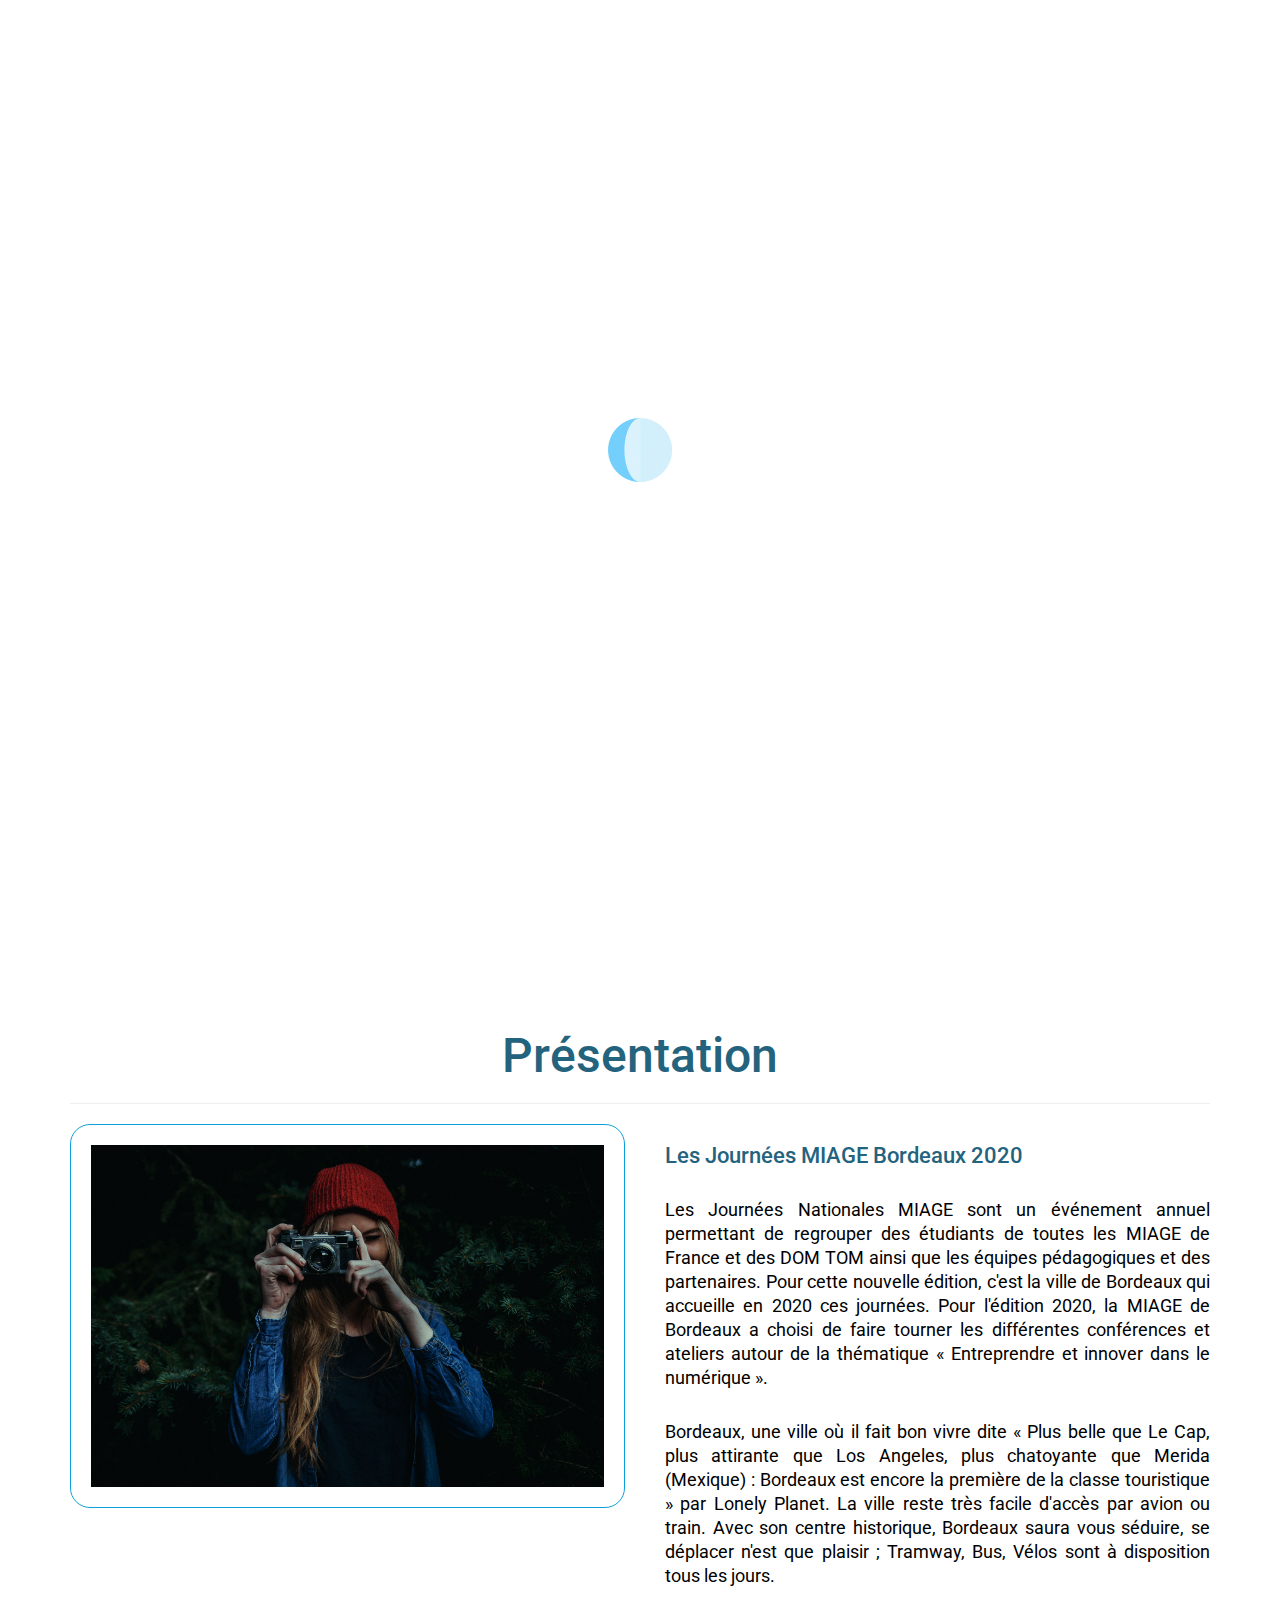
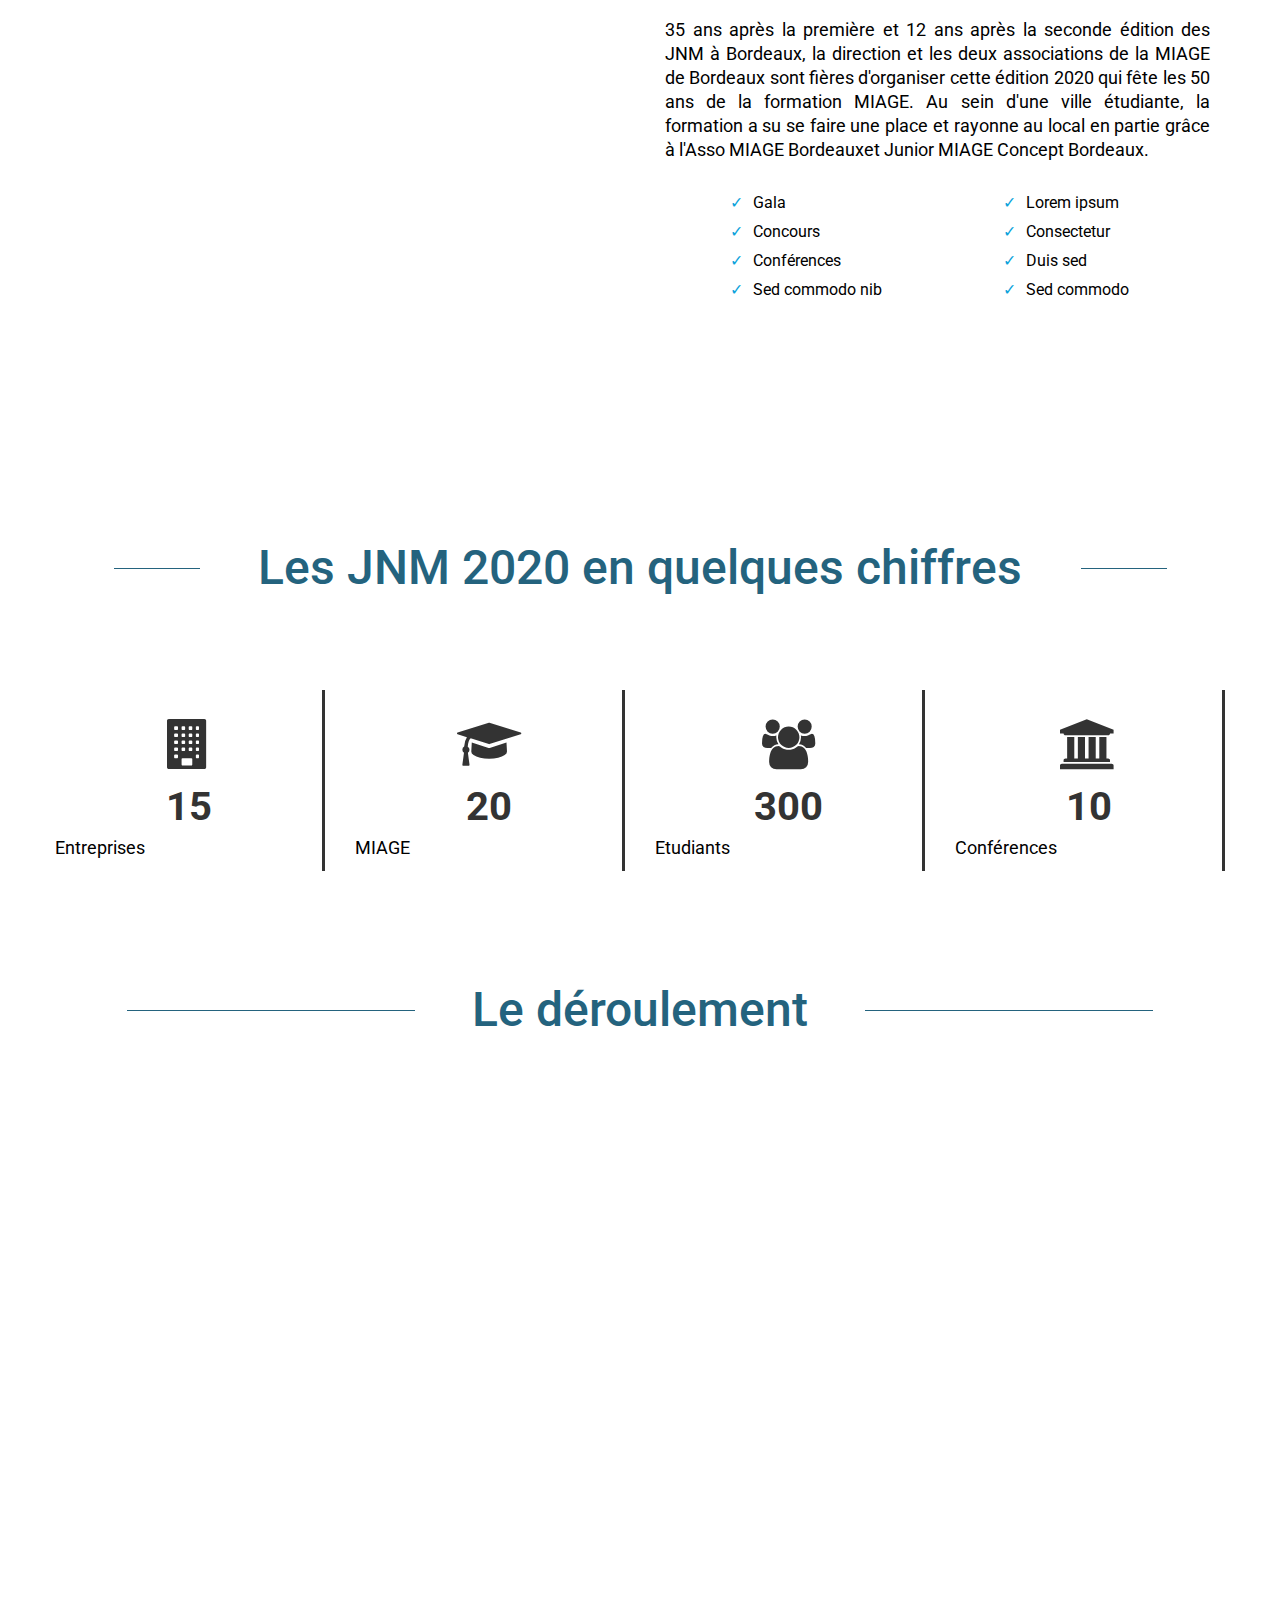
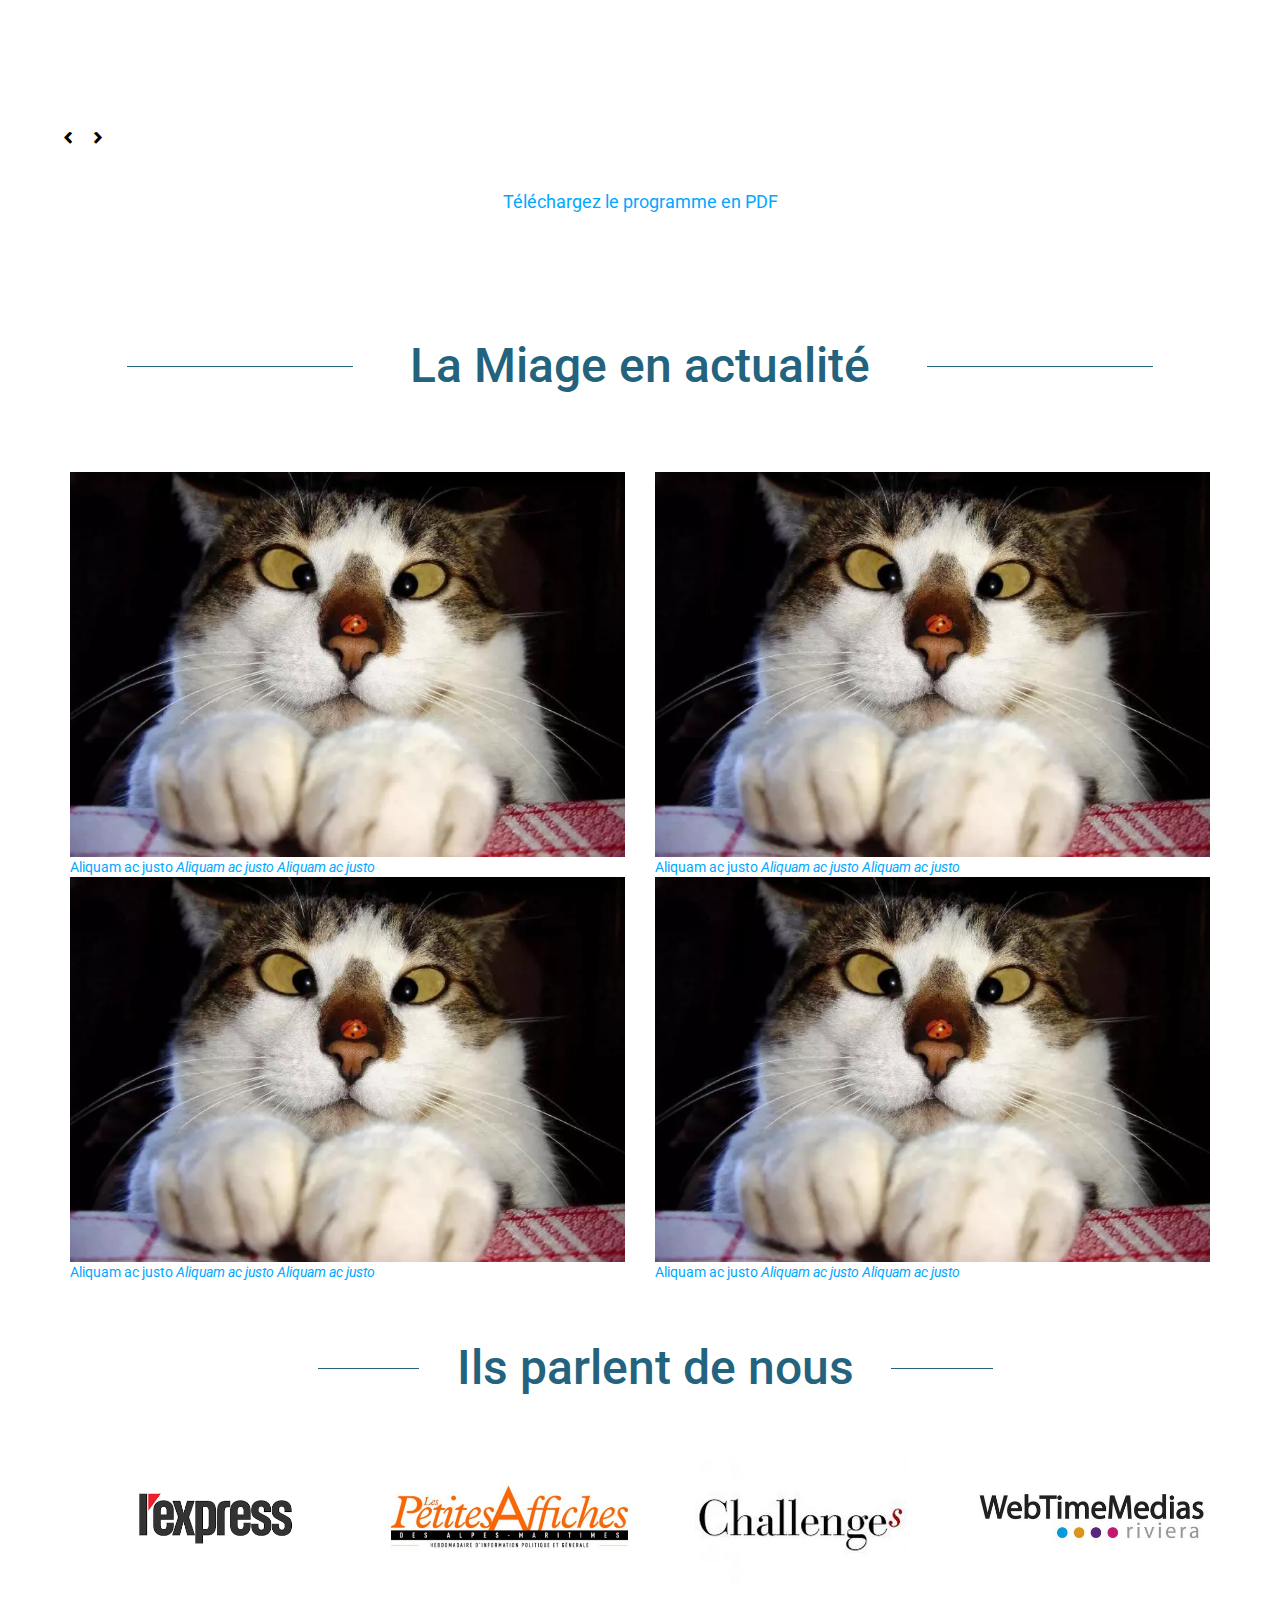
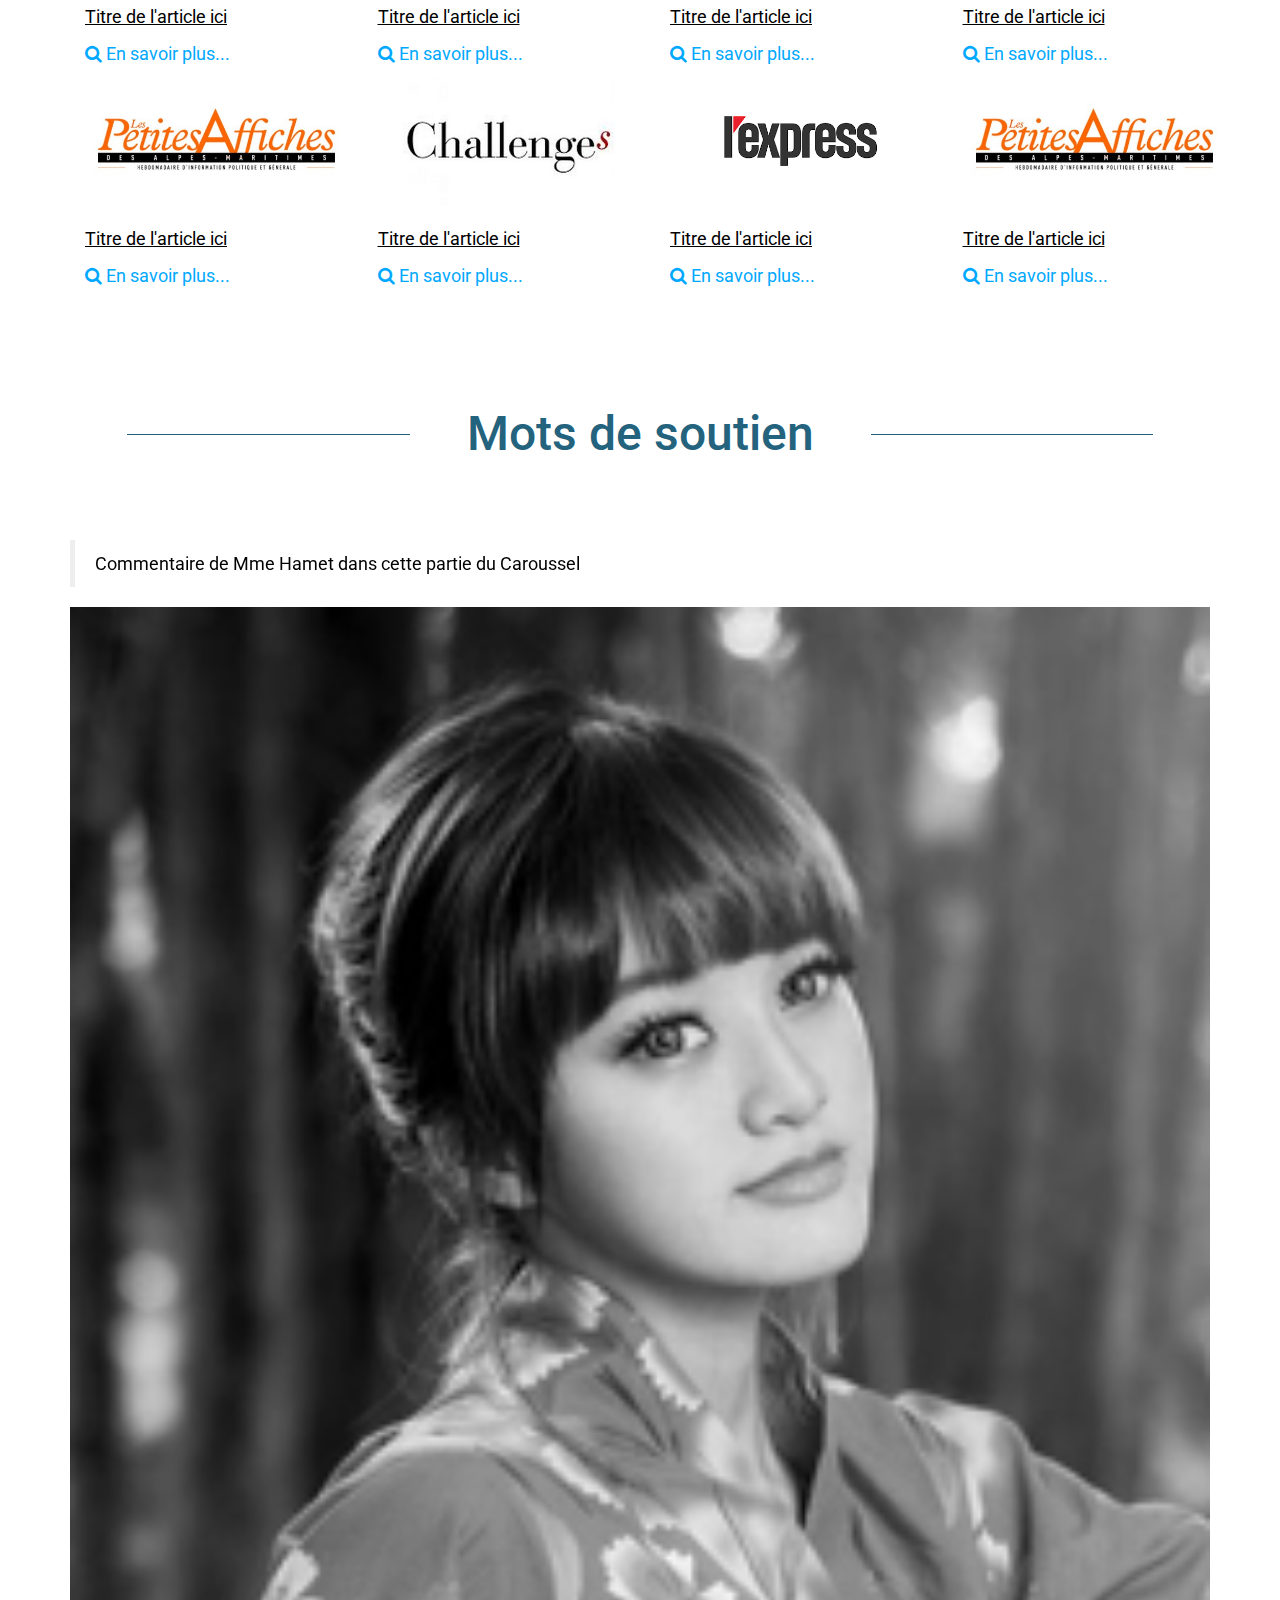
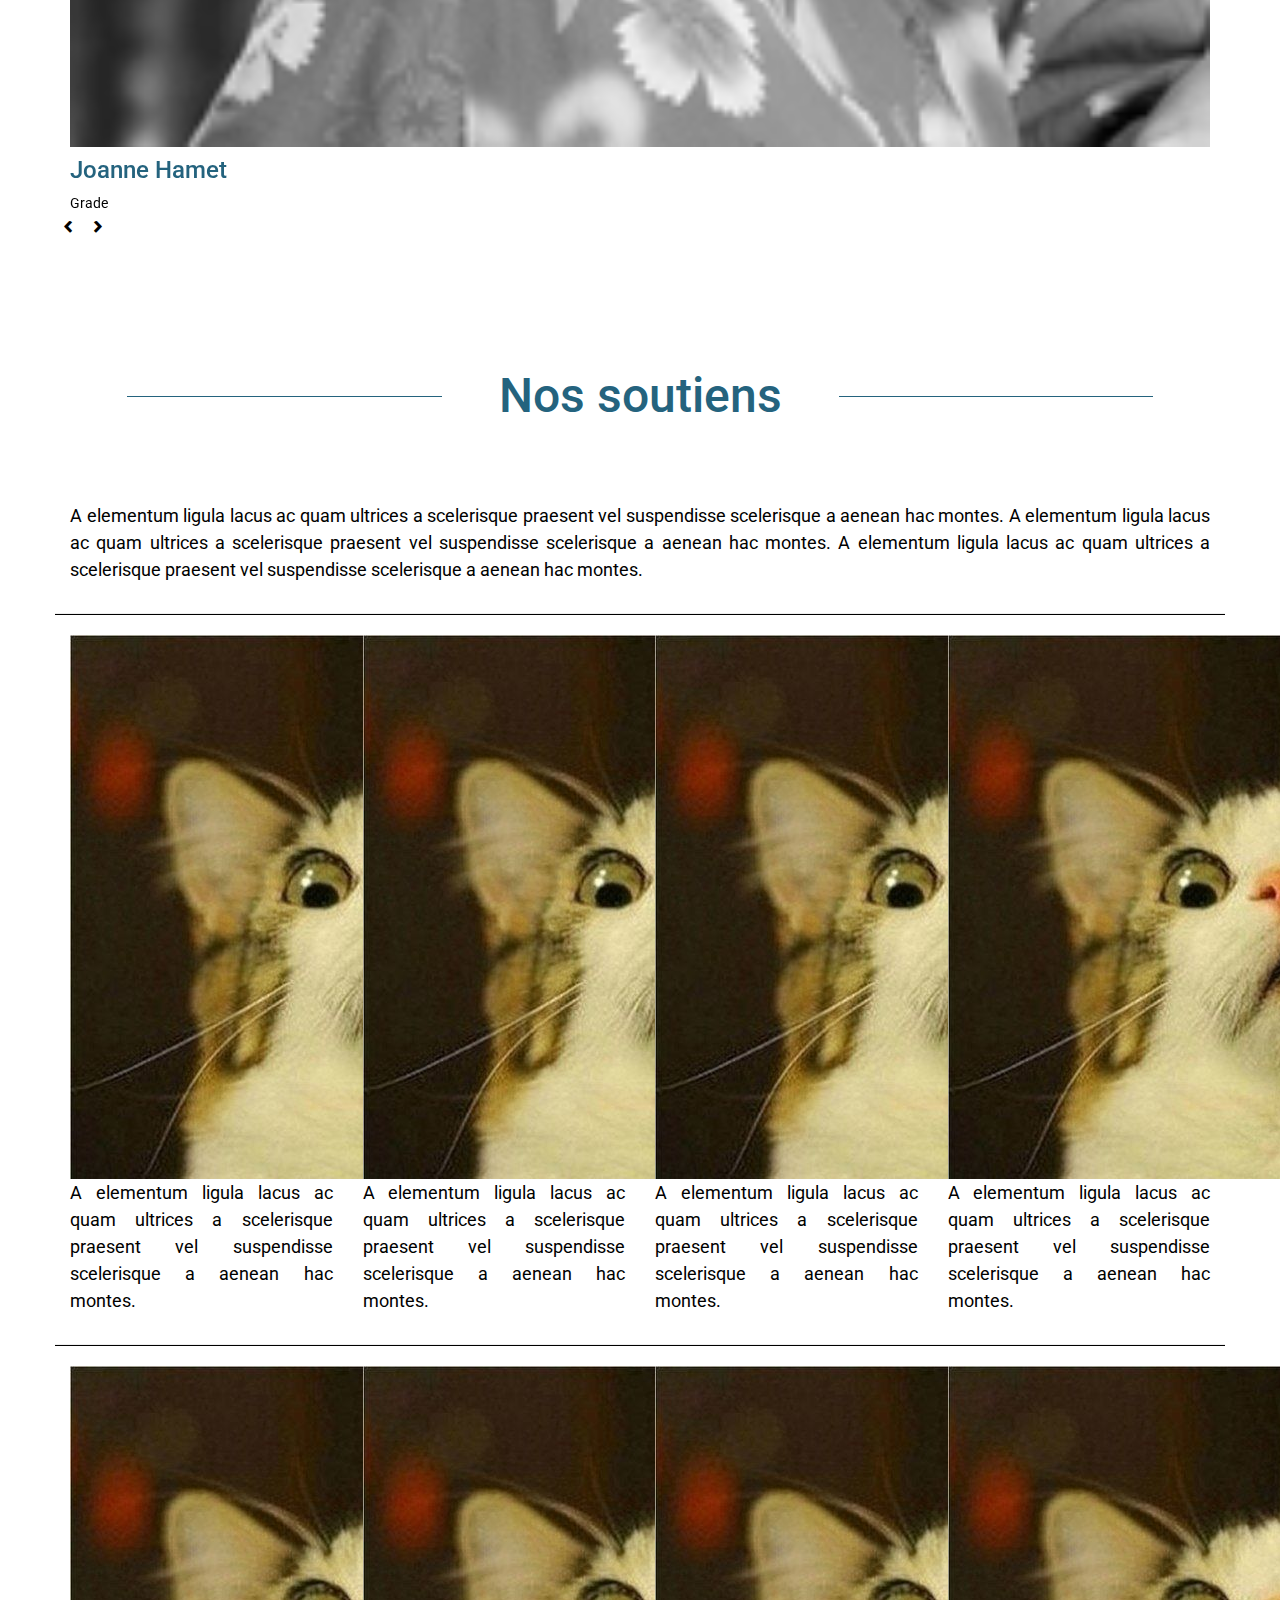
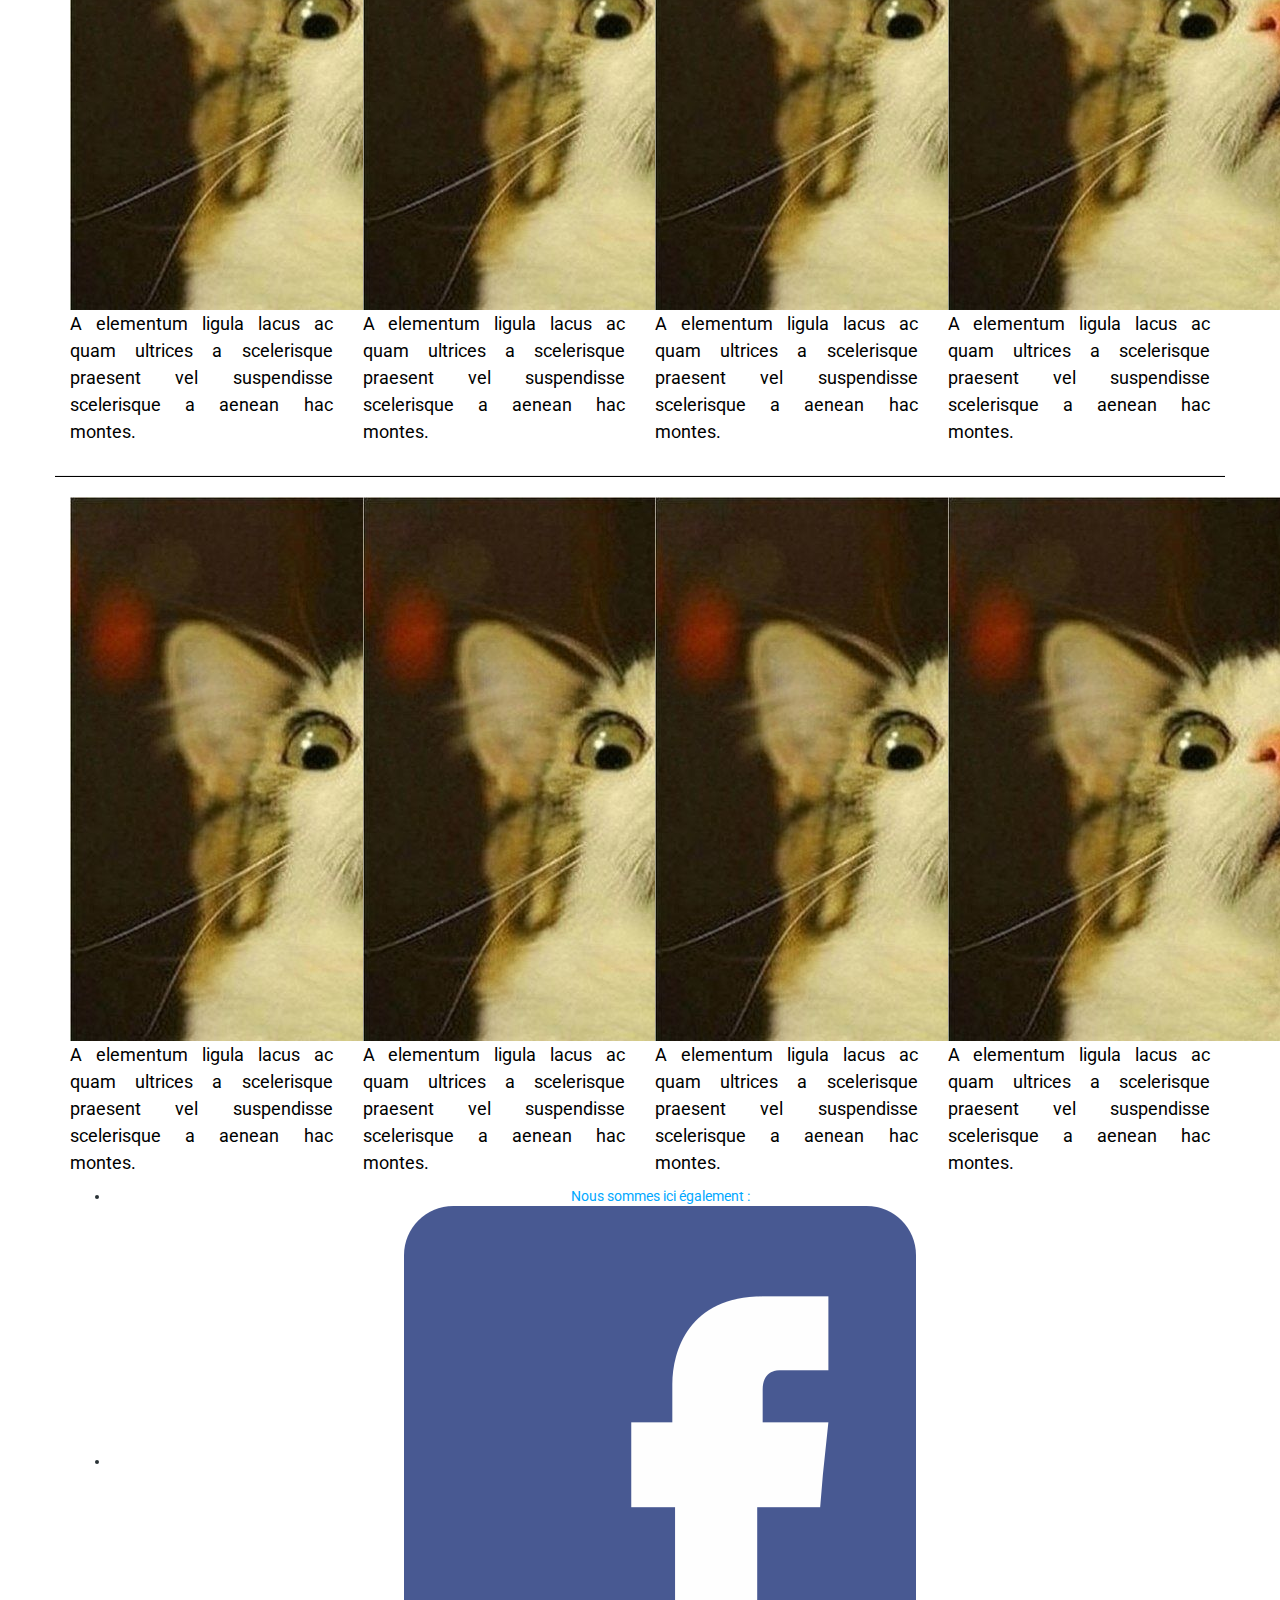
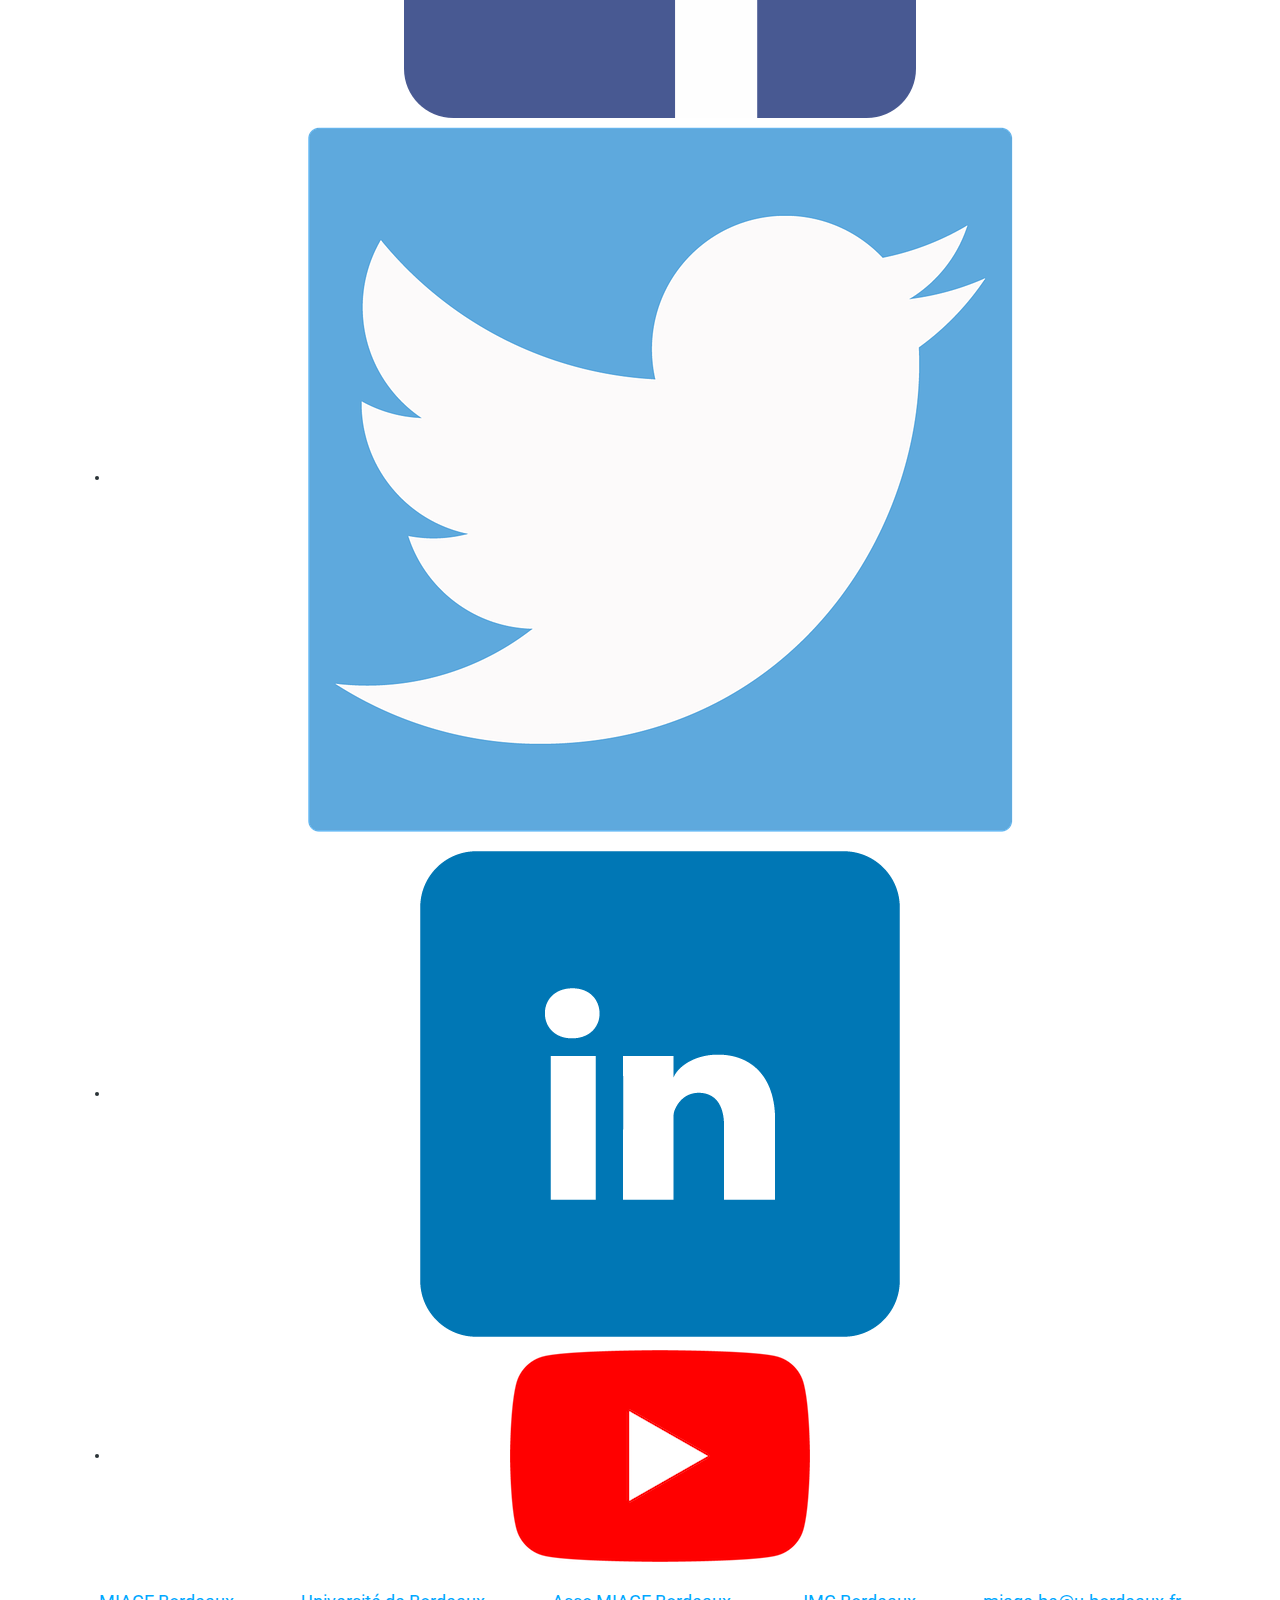
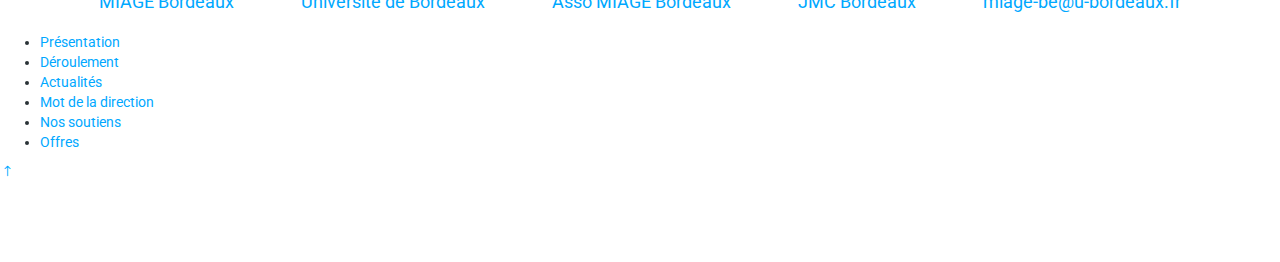
==== commit a64c4a08: "Update index.html" ====
--- a/index.html
+++ b/index.html
@@ -206,13 +206,12 @@
 			          <div class="image-holder">
 			            <img src="img/team-img3.jpg" class="img-responsive img-circle" alt="personne #1">
 			          </div>
-<<<<<<< HEAD
+
+
 			          <h3 class="heading">Plénière d'ouverture</h3>
 			          <p class="description">Ouverture des JNM 2020 animée par la CDM avec comme invité ...</p>
-=======
 			          <h3 class="heading">Aliquam ac justo</h3>
 			          <p class="description">Aliquam ac justo est. Praesent feugiat cursus est.</p>
->>>>>>> b6795f14000b18864d69feb08f2cf82eada71af6
 			        </div>
 			      </div>
 
@@ -221,13 +220,10 @@
 			          <div class="image-holder">
 			            <img src="img/team-img3.jpg" class="img-responsive img-circle" alt="personne #2">
 			          </div>
-<<<<<<< HEAD
 			          <h3 class="heading">Conférence 1</h3>
 			          <p class="description">Sur le thème xxx : comment faire plaisir animée par Mr Bonjour</p>
-=======
 			          <h3 class="heading">Aliquam ac justo</h3>
 			          <p class="description">Maecenas sed diam eget risus varius blandit sit non.</p>
->>>>>>> b6795f14000b18864d69feb08f2cf82eada71af6
 			        </div>
 			      </div>
 
@@ -236,13 +232,10 @@
 			          <div class="image-holder">
 			            <img src="img/team-img3.jpg" class="img-responsive img-circle" alt="Linda">
 			          </div>
-<<<<<<< HEAD
 			          <h3 class="heading">Atelier CV</h3>
 			          <p class="description">Atelier permettant la relecture et critique de CV pour amélioration</p>
-=======
 			          <h3 class="heading">Aliquam ac justo</h3>
 			          <p class="description">Phasellus nec ante in nunc molestie tincidunt ut eu diam.</p>
->>>>>>> b6795f14000b18864d69feb08f2cf82eada71af6
 			        </div>
 			      </div>
 
@@ -251,13 +244,10 @@
 			          <div class="image-holder">
 			            <img src="img/team-img3.jpg" class="img-responsive img-circle" alt="Sandy">
 			          </div>
-<<<<<<< HEAD
 			          <h3 class="heading">Concours de startup</h3>
 			          <p class="description">Détails du concours dans la section " la MIAGE en actualité"</p>
-=======
 			          <h3 class="heading">Aliquam ac justo</h3>
 			          <p class="description">Curabitur vulputate euismod neque et tincidunt.</p>
->>>>>>> b6795f14000b18864d69feb08f2cf82eada71af6
 			        </div>
 			      </div>
 
@@ -266,13 +256,10 @@
 			          <div class="image-holder">
 			            <img src="img/team-img3.jpg" class="img-responsive img-circle" alt="Lukia">
 			          </div>
-<<<<<<< HEAD
 			          <h3 class="heading">Cocktail dinatoire</h3>
 			          <p class="description">Cocktail dînatoire dans un superbe lieu de Bordeaux avec une petite surprise et remise des prix des concours par un invité spécial</p>
-=======
 			          <h3 class="heading">Aliquam ac justo</h3>
 			          <p class="description">Maecenas sed diam eget risus varius blandit sit.</p>
->>>>>>> b6795f14000b18864d69feb08f2cf82eada71af6
 			        </div>
 			      </div>
 
@@ -281,13 +268,10 @@
 			          <div class="image-holder">
 			            <img src="img/team-img3.jpg" class="img-responsive img-circle" alt="George">
 			          </div>
-<<<<<<< HEAD
 			          <h3 class="heading">Animation dans Bordeaux</h3>
 			          <p class="description">Jeu de piste et animations au sein de la ville de Bordeaux</p>
-=======
 			          <h3 class="heading">Aliquam ac justo</h3>
 			          <p class="description">Lorem ipsum dolor sit amet, consectetur adipiscing.</p>
->>>>>>> b6795f14000b18864d69feb08f2cf82eada71af6
 			        </div>
 			      </div>
 
@@ -296,13 +280,10 @@
 			          <div class="image-holder">
 			            <img src="img/team-img3.jpg" class="img-responsive img-circle" alt="Day">
 			          </div>
-<<<<<<< HEAD
 			          <h3 class="heading">Gala des JNM</h3>
 			          <p class="description">Soirée de prestige dans un lieu prestigieux à 45 minutes de Bordeaux</p>
-=======
 			          <h3 class="heading">Aliquam ac justo</h3>
 			          <p class="description">Maecenas sed diam eget risus varius blandit sit.</p>
->>>>>>> b6795f14000b18864d69feb08f2cf82eada71af6
 			        </div>
 			      </div>
 
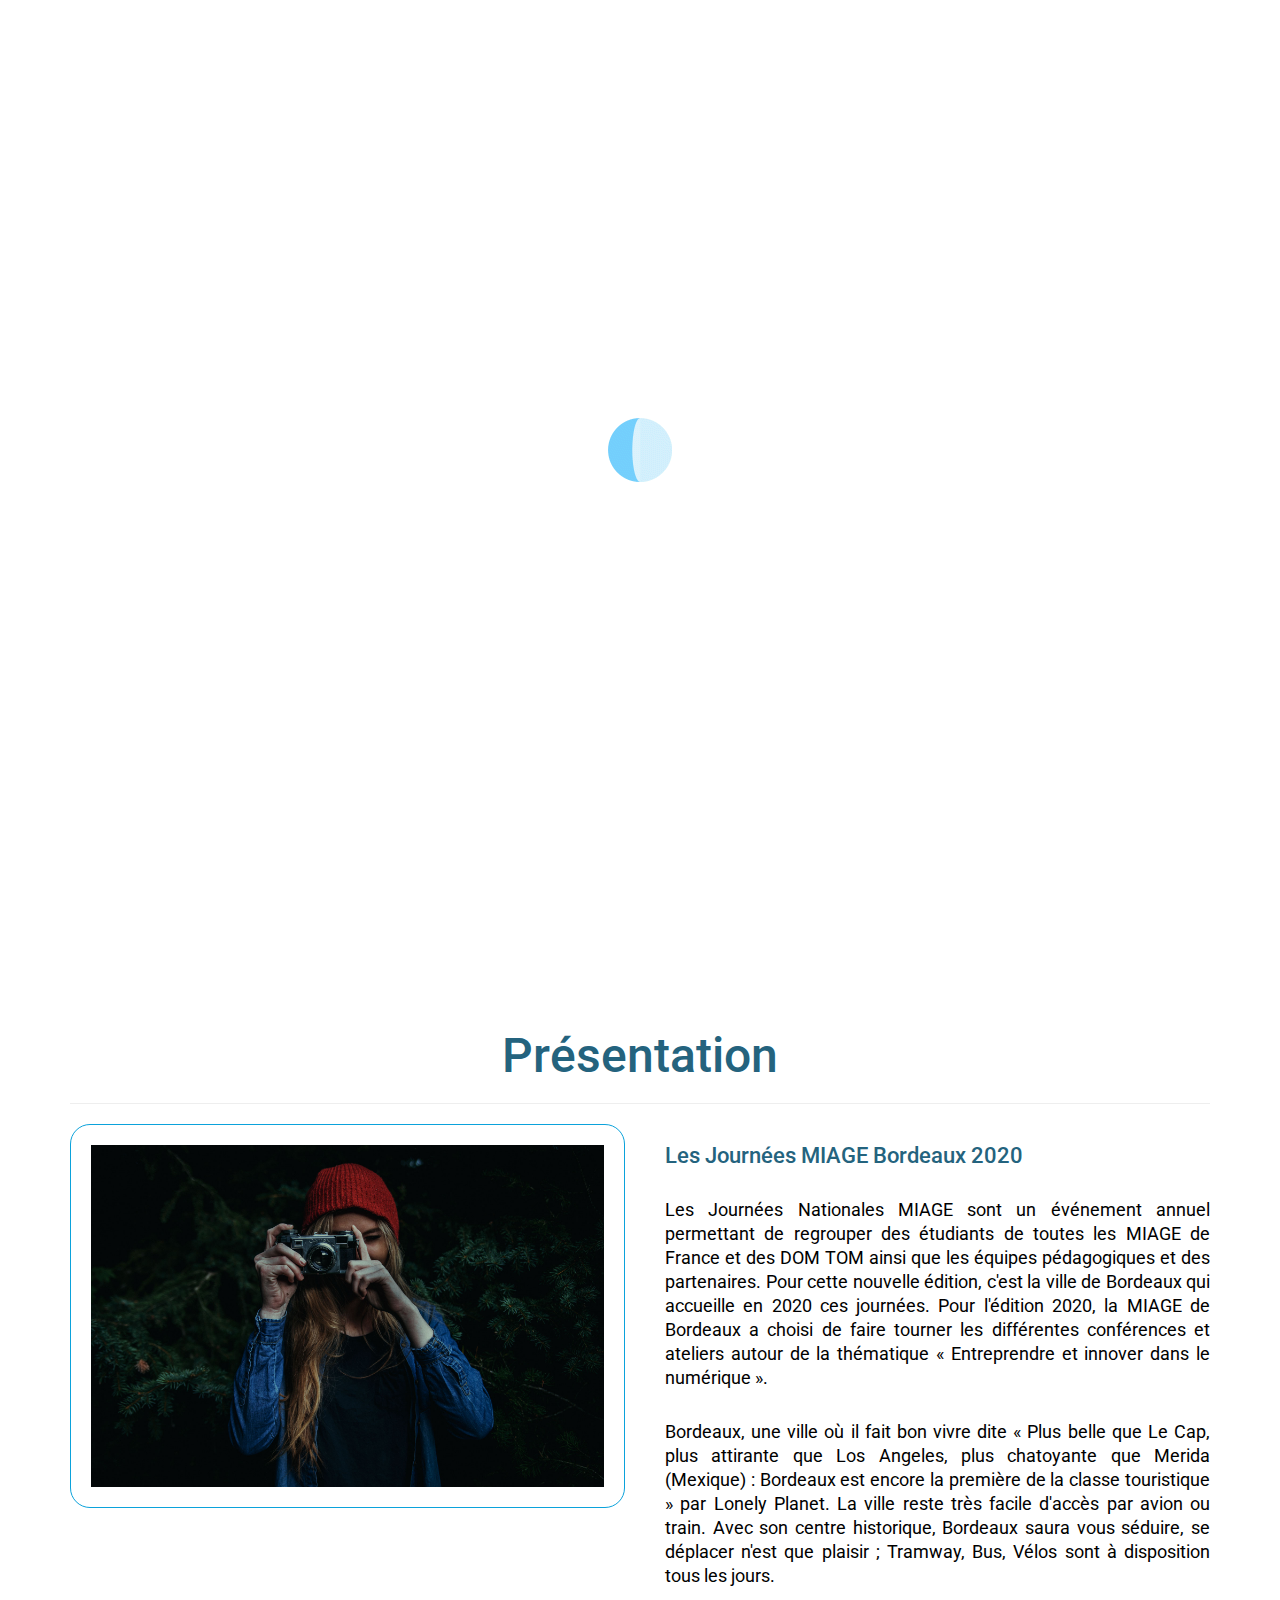
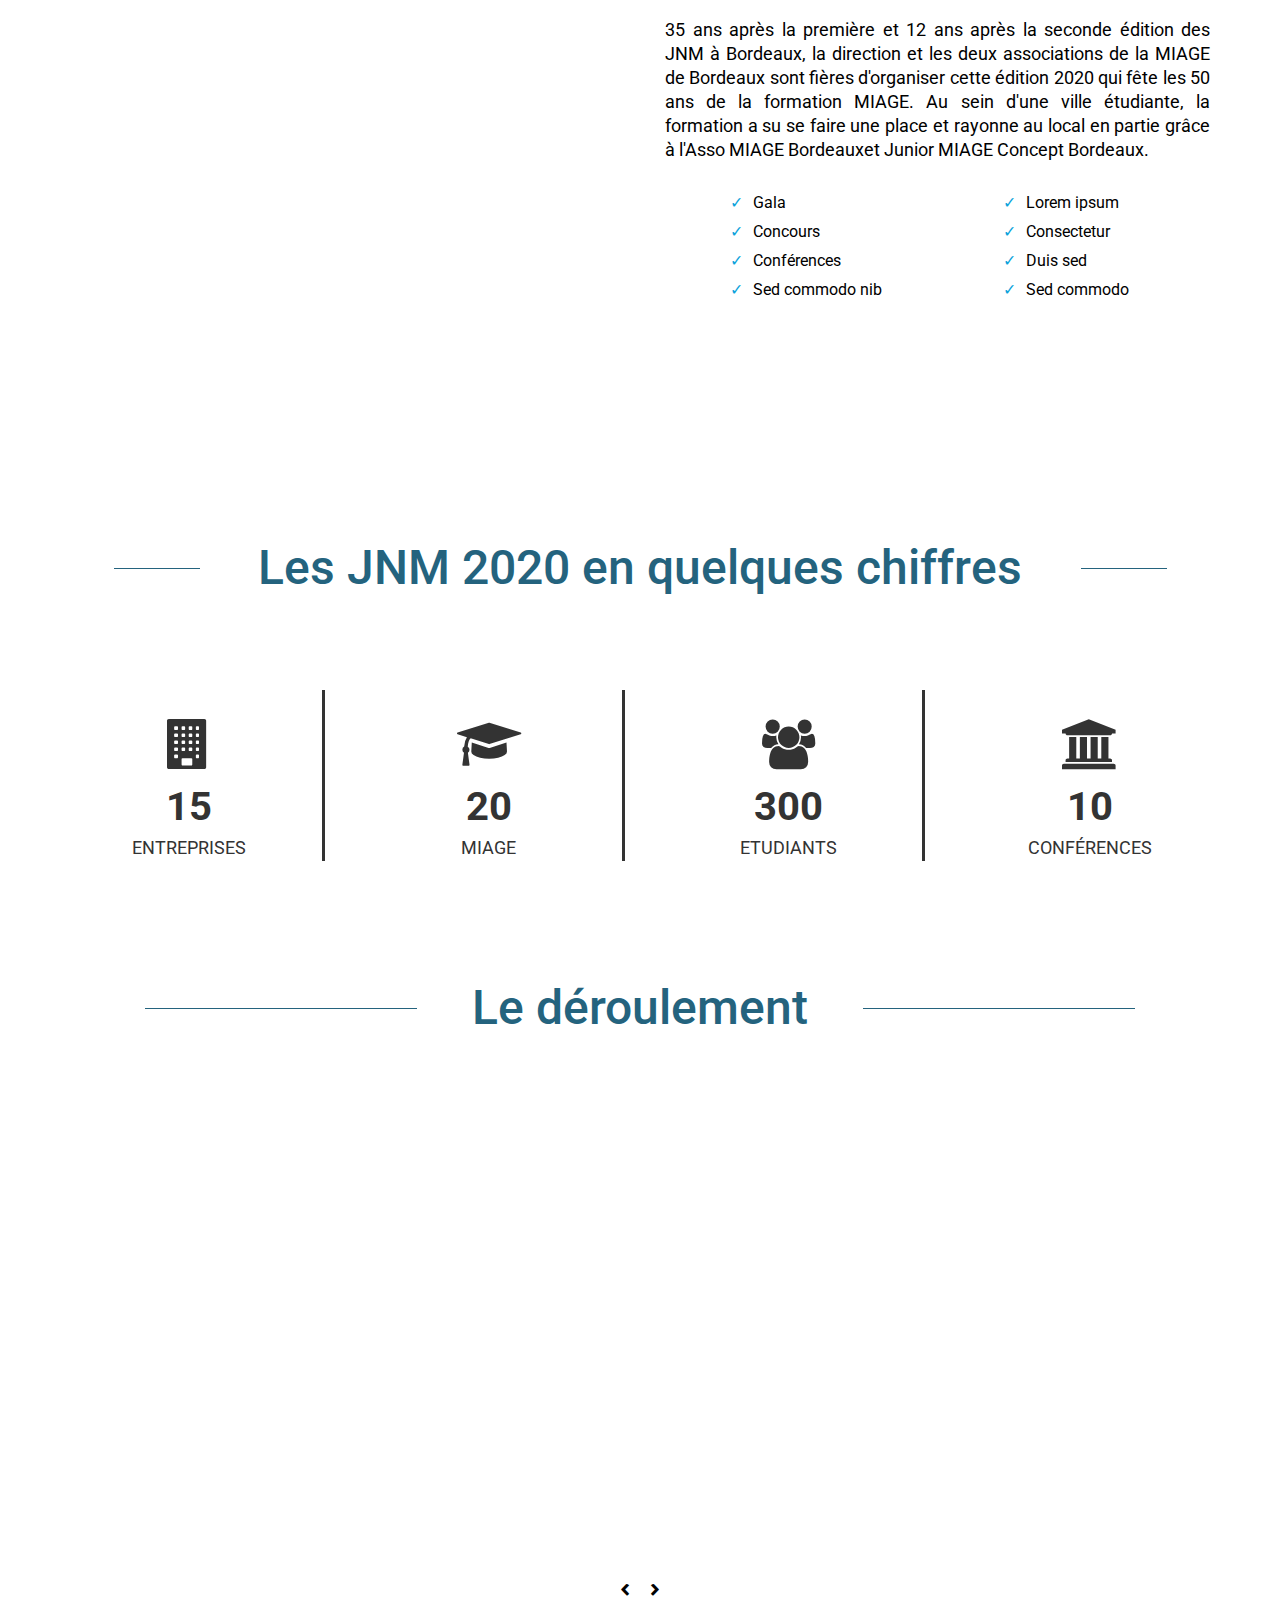
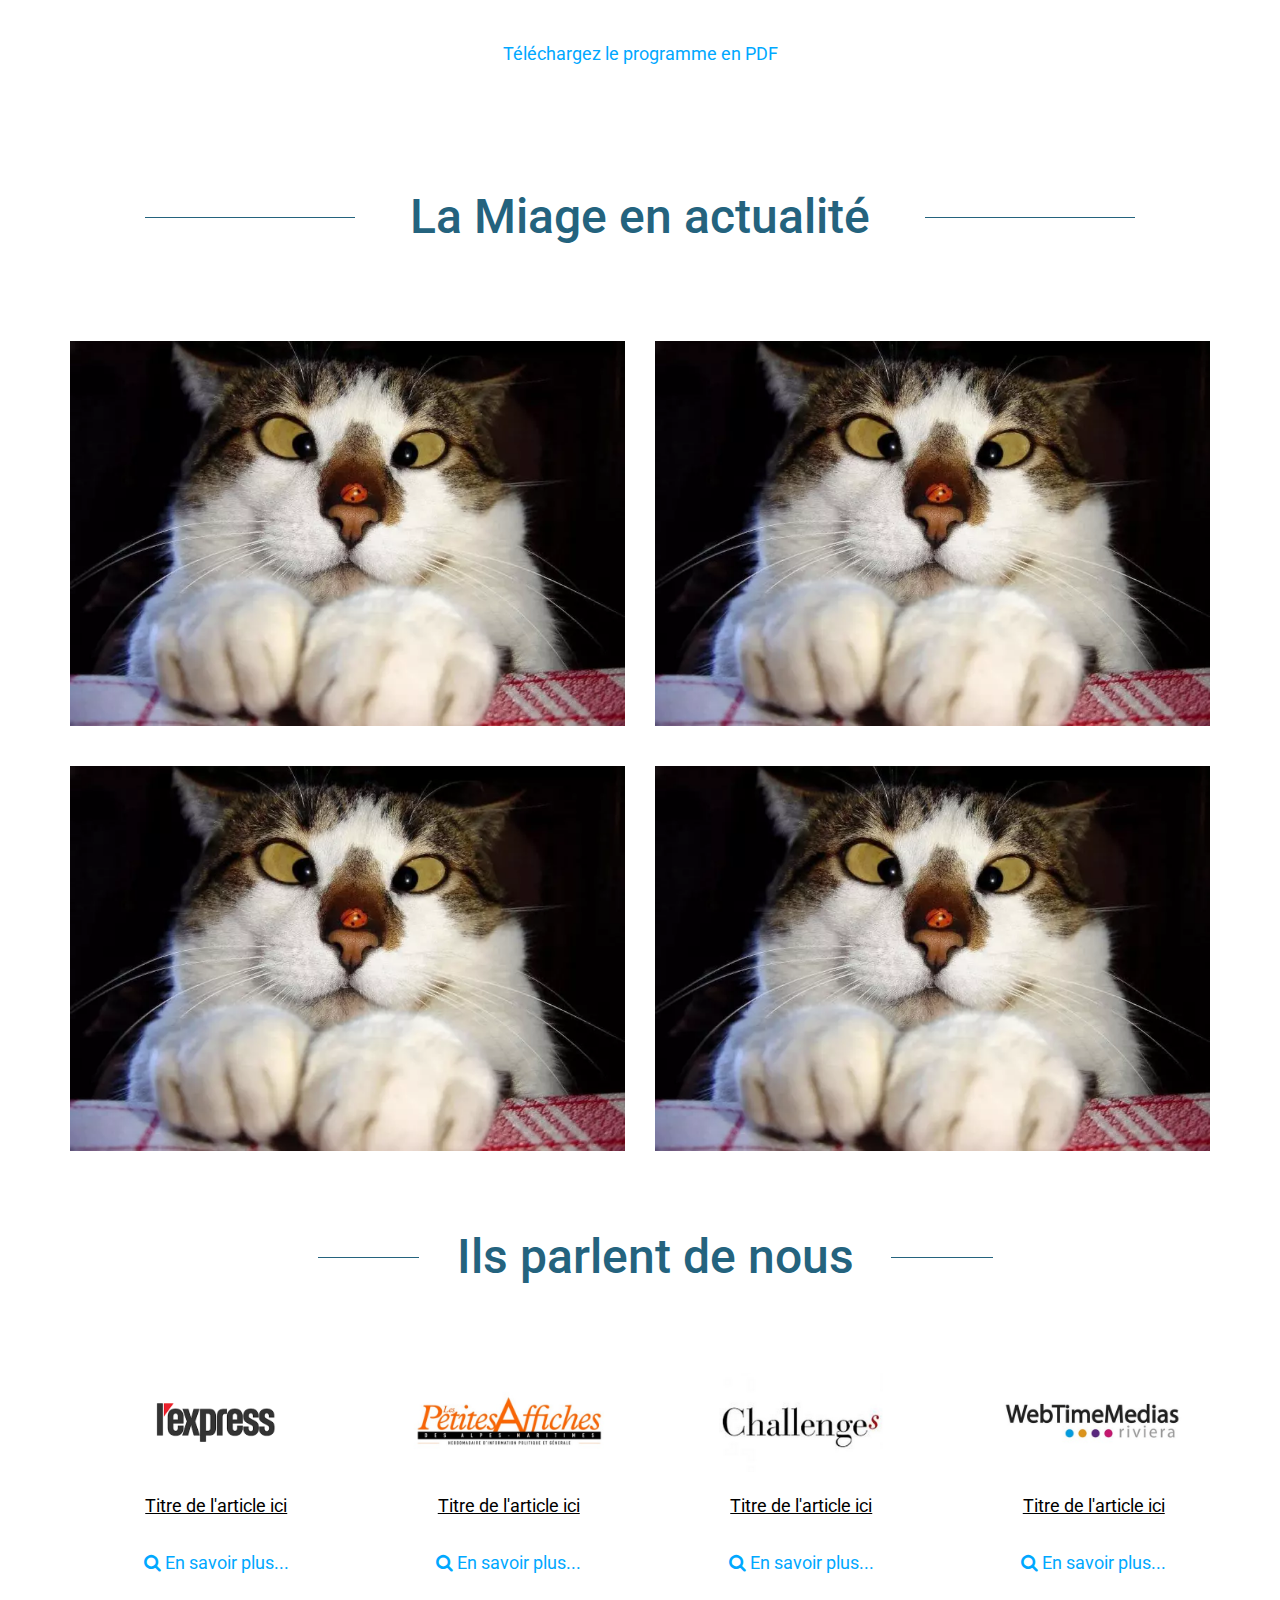
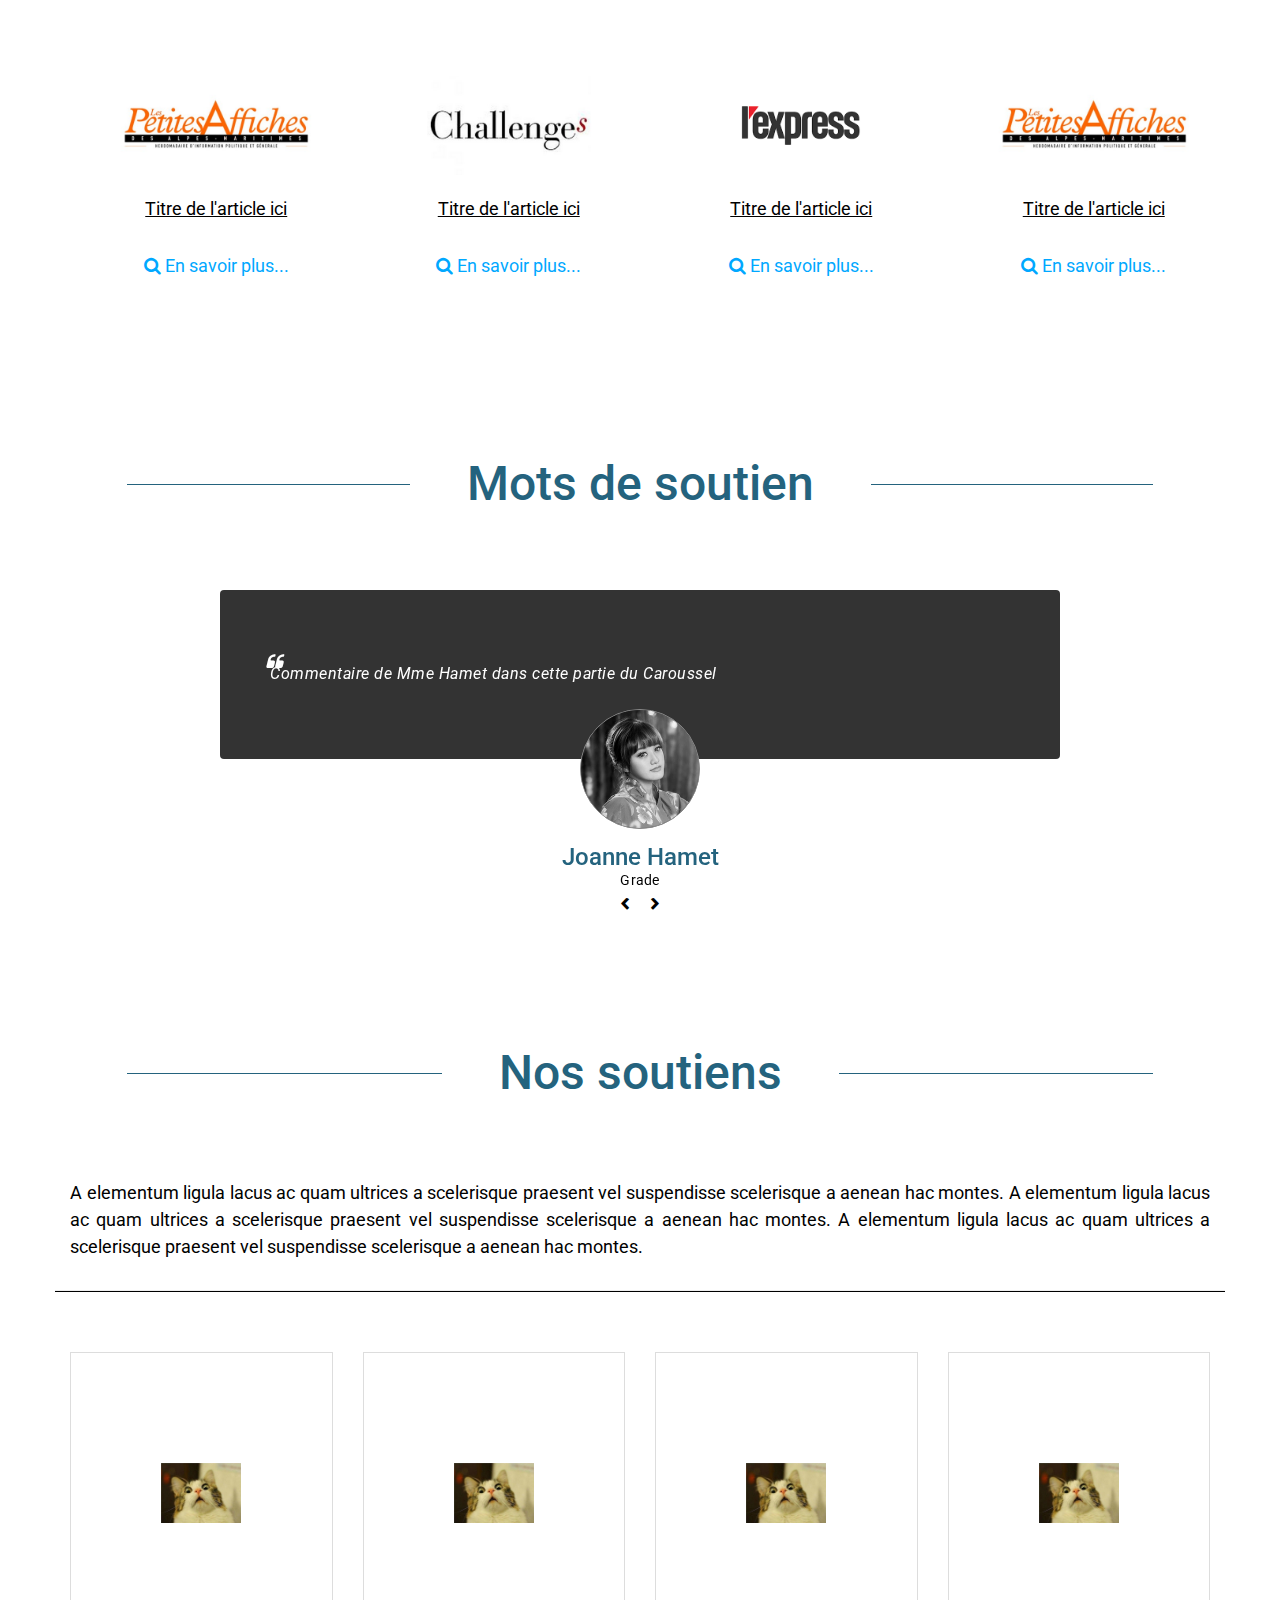
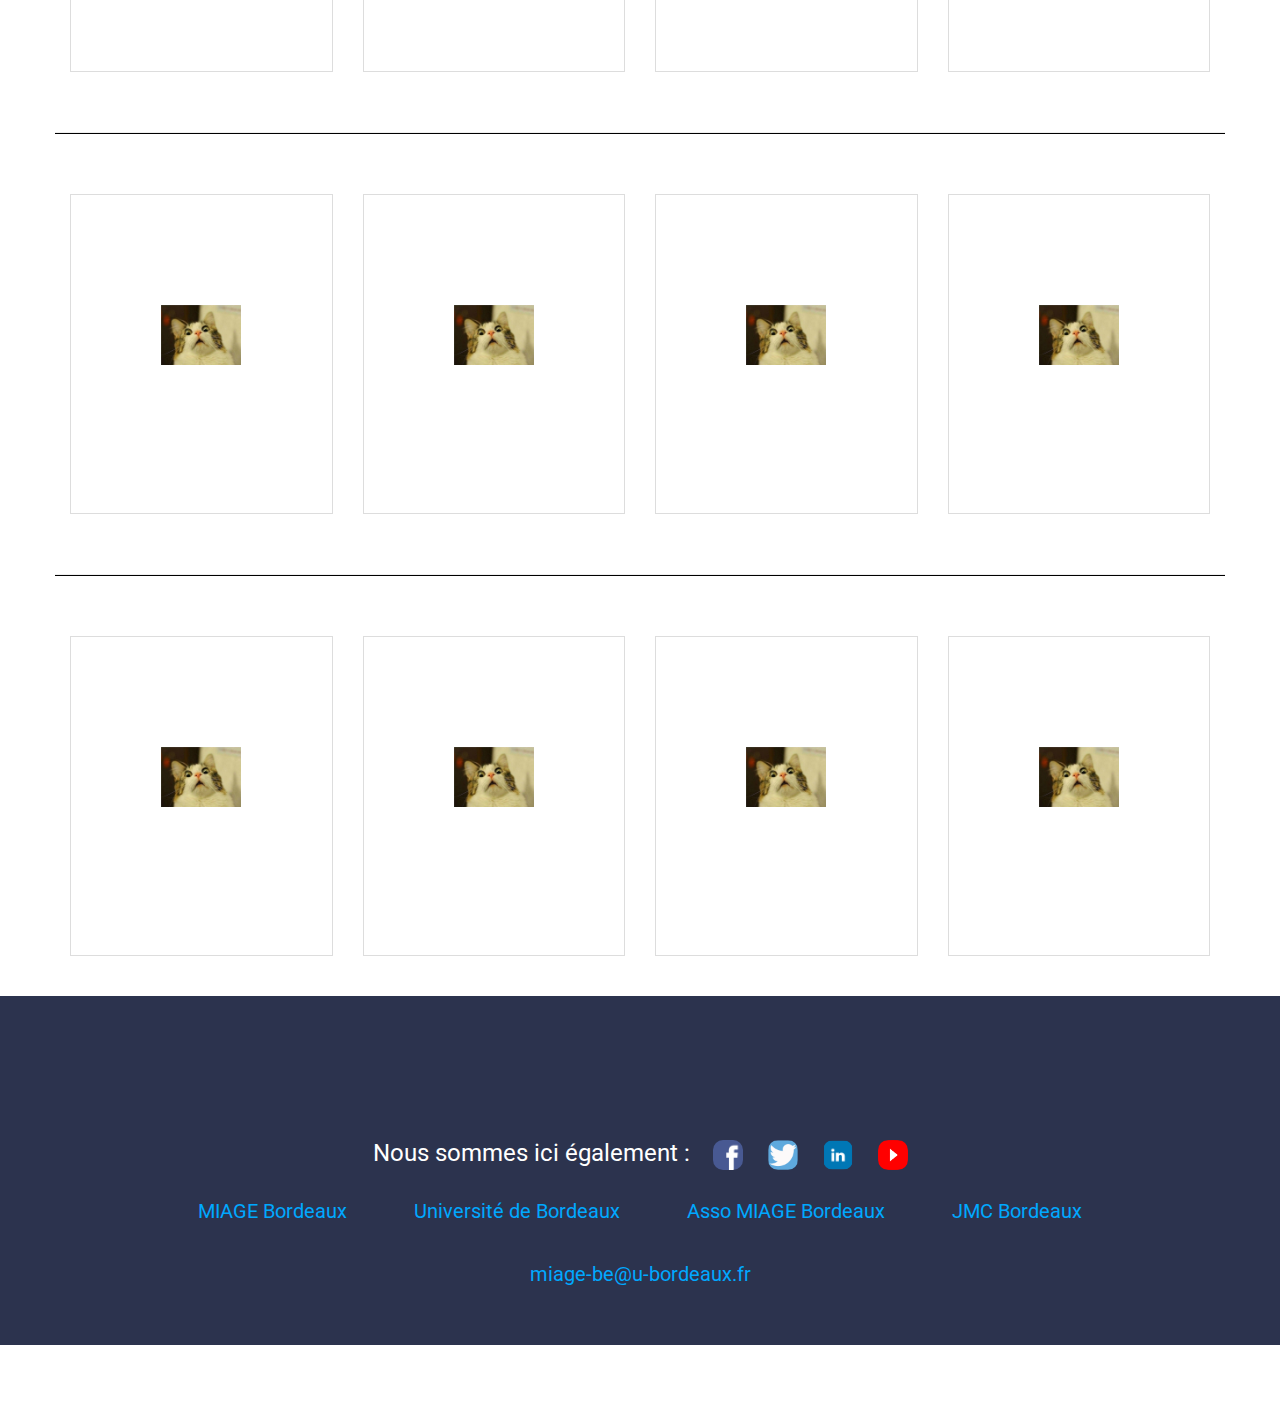
==== commit 6e095389: "V3.0" ====
--- a/index.html
+++ b/index.html
@@ -206,12 +206,8 @@
 			          <div class="image-holder">
 			            <img src="img/team-img3.jpg" class="img-responsive img-circle" alt="personne #1">
 			          </div>
-
-
 			          <h3 class="heading">Plénière d'ouverture</h3>
 			          <p class="description">Ouverture des JNM 2020 animée par la CDM avec comme invité ...</p>
-			          <h3 class="heading">Aliquam ac justo</h3>
-			          <p class="description">Aliquam ac justo est. Praesent feugiat cursus est.</p>
 			        </div>
 			      </div>
 
@@ -222,8 +218,6 @@
 			          </div>
 			          <h3 class="heading">Conférence 1</h3>
 			          <p class="description">Sur le thème xxx : comment faire plaisir animée par Mr Bonjour</p>
-			          <h3 class="heading">Aliquam ac justo</h3>
-			          <p class="description">Maecenas sed diam eget risus varius blandit sit non.</p>
 			        </div>
 			      </div>
 
@@ -234,8 +228,6 @@
 			          </div>
 			          <h3 class="heading">Atelier CV</h3>
 			          <p class="description">Atelier permettant la relecture et critique de CV pour amélioration</p>
-			          <h3 class="heading">Aliquam ac justo</h3>
-			          <p class="description">Phasellus nec ante in nunc molestie tincidunt ut eu diam.</p>
 			        </div>
 			      </div>
 
@@ -246,8 +238,6 @@
 			          </div>
 			          <h3 class="heading">Concours de startup</h3>
 			          <p class="description">Détails du concours dans la section " la MIAGE en actualité"</p>
-			          <h3 class="heading">Aliquam ac justo</h3>
-			          <p class="description">Curabitur vulputate euismod neque et tincidunt.</p>
 			        </div>
 			      </div>
 
@@ -258,8 +248,6 @@
 			          </div>
 			          <h3 class="heading">Cocktail dinatoire</h3>
 			          <p class="description">Cocktail dînatoire dans un superbe lieu de Bordeaux avec une petite surprise et remise des prix des concours par un invité spécial</p>
-			          <h3 class="heading">Aliquam ac justo</h3>
-			          <p class="description">Maecenas sed diam eget risus varius blandit sit.</p>
 			        </div>
 			      </div>
 
@@ -270,8 +258,6 @@
 			          </div>
 			          <h3 class="heading">Animation dans Bordeaux</h3>
 			          <p class="description">Jeu de piste et animations au sein de la ville de Bordeaux</p>
-			          <h3 class="heading">Aliquam ac justo</h3>
-			          <p class="description">Lorem ipsum dolor sit amet, consectetur adipiscing.</p>
 			        </div>
 			      </div>
 
@@ -282,8 +268,6 @@
 			          </div>
 			          <h3 class="heading">Gala des JNM</h3>
 			          <p class="description">Soirée de prestige dans un lieu prestigieux à 45 minutes de Bordeaux</p>
-			          <h3 class="heading">Aliquam ac justo</h3>
-			          <p class="description">Maecenas sed diam eget risus varius blandit sit.</p>
 			        </div>
 			      </div>
 
--- a/css/jnm.css
+++ b/css/jnm.css
@@ -462,7 +462,6 @@
   vertical-align: middle;
   text-align: center;
 }
-<<<<<<< HEAD
 .mu-abtus-counter-area .mu-abtus-counter-single p {
   color: #333;
   font-size: 18px;
@@ -471,12 +470,6 @@
   margin: 0;
   text-align: center;
 
-=======
-#mot-dir-section .md-frame .mu-testimonial-content .mu-testimonial-item .mu-testimonial-info h4 {
-  color: #24637E
-  font-size: 20px;
-  margin-bottom: 0px;
->>>>>>> b6795f14000b18864d69feb08f2cf82eada71af6
 }
 .mu-abtus-counter-area .no-border {
   border: none;
@@ -829,15 +822,10 @@
   /* margin-bottom: 70px; */
 }
 
-<<<<<<< HEAD
 .feature-center:hover img, .feature-center:focus img {
   text-align: center;
   margin-left: auto;
     margin-right: auto;
-=======
-#deroulement-section .team-thumb:hover h3.heading {
-  color: #e44c65;
->>>>>>> b6795f14000b18864d69feb08f2cf82eada71af6
 }
 .feature-center img {
   text-align: center;
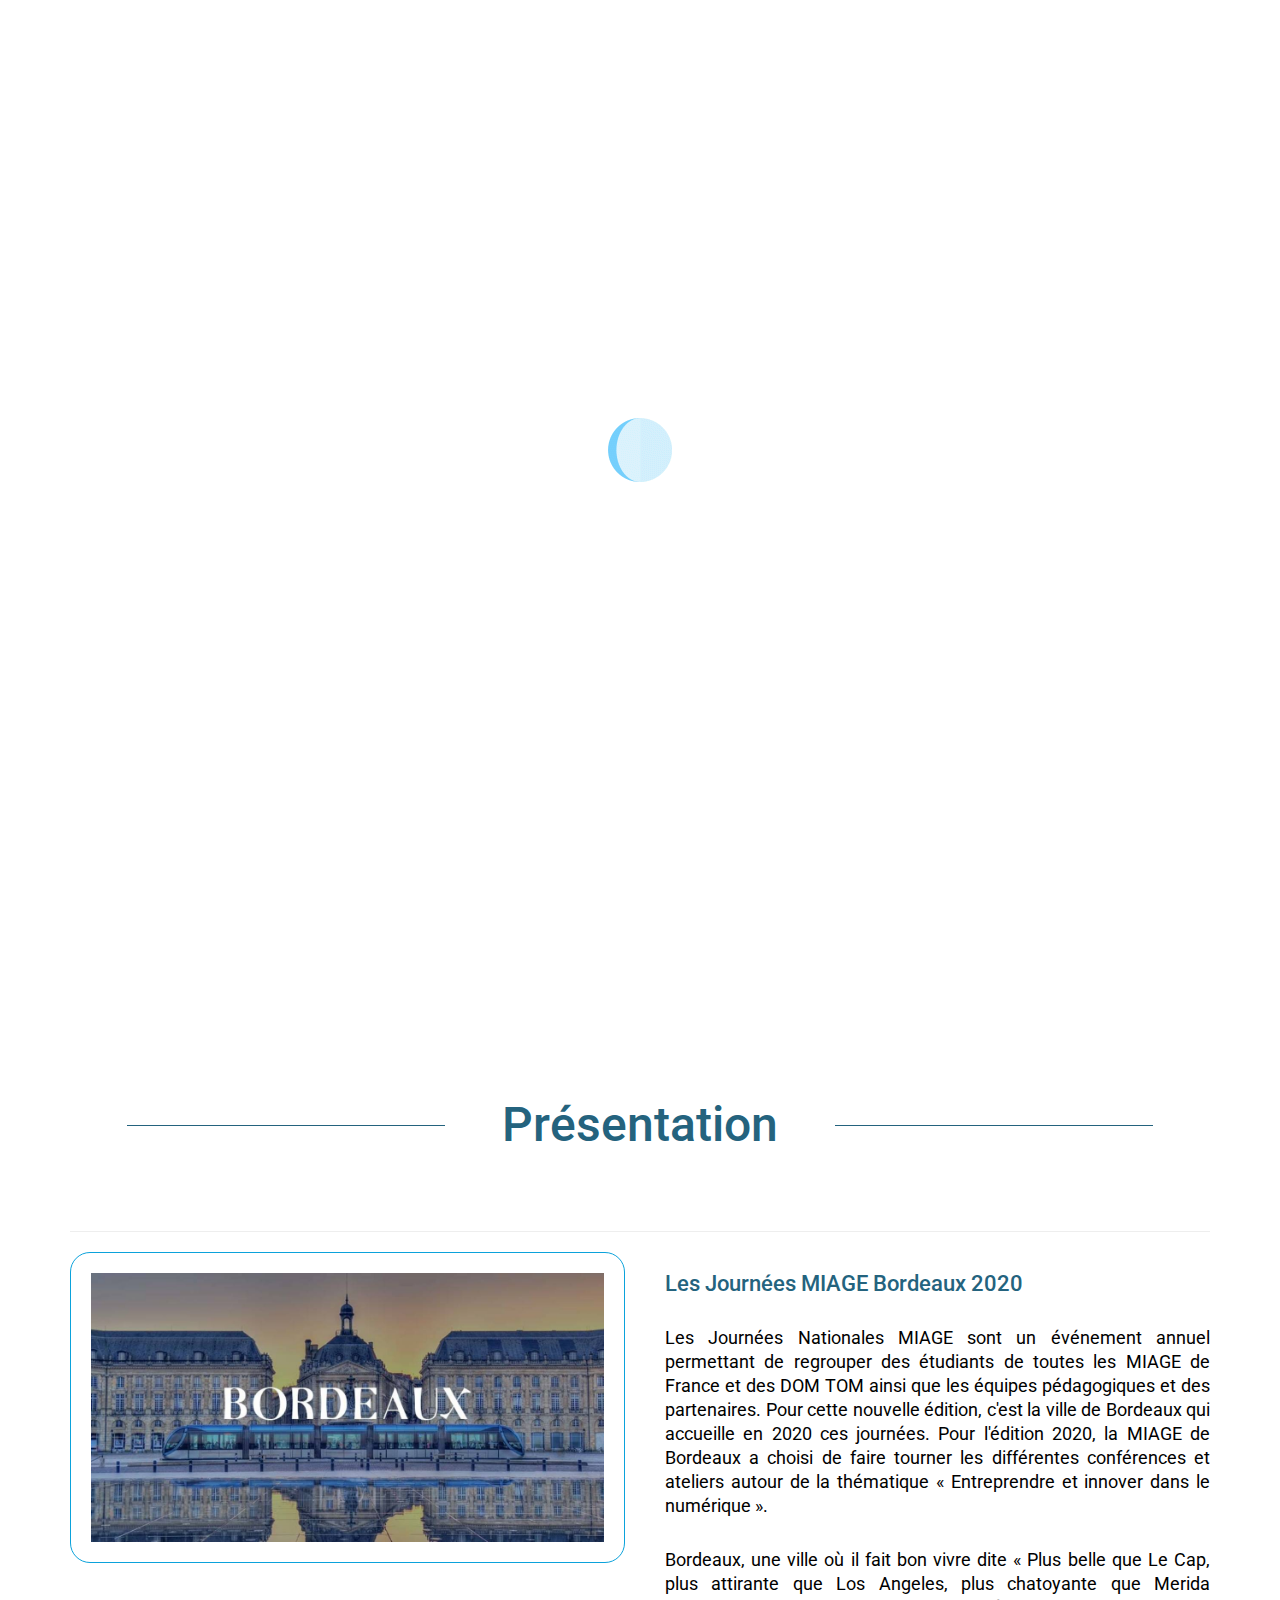
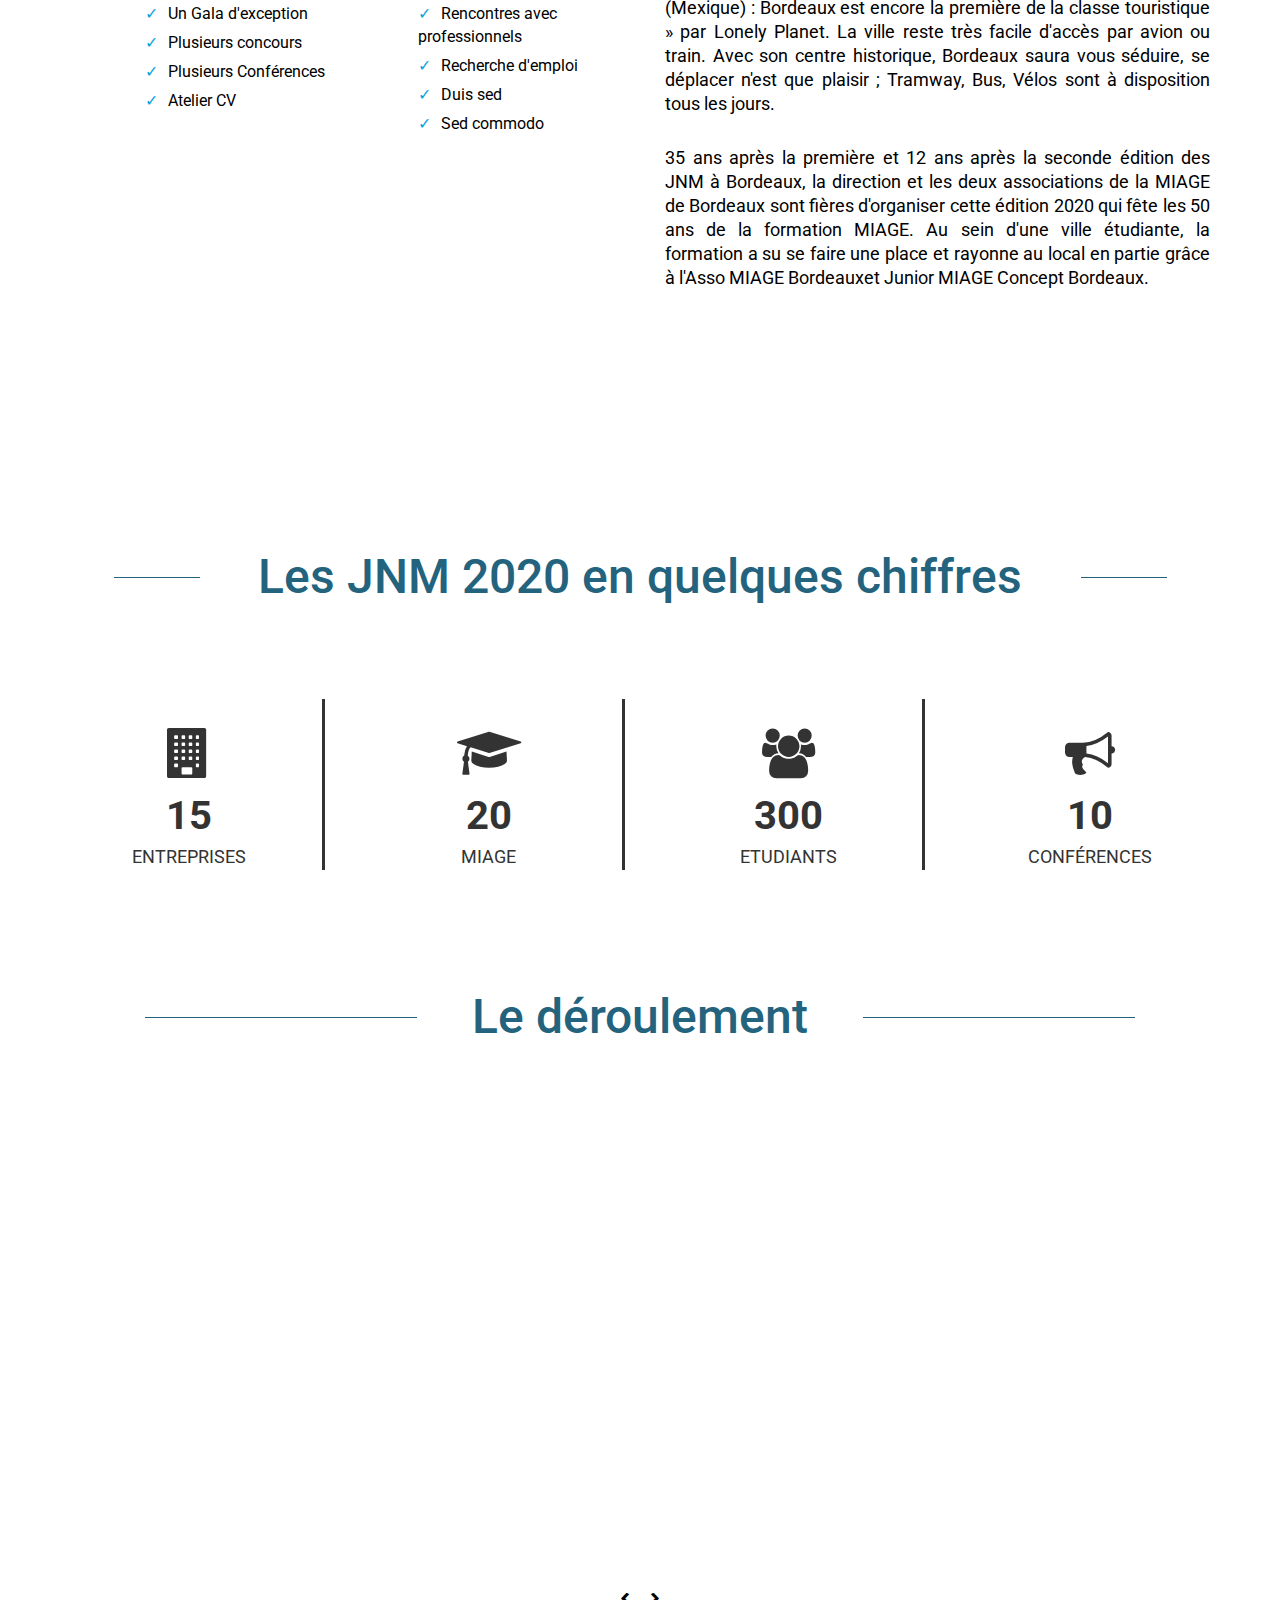
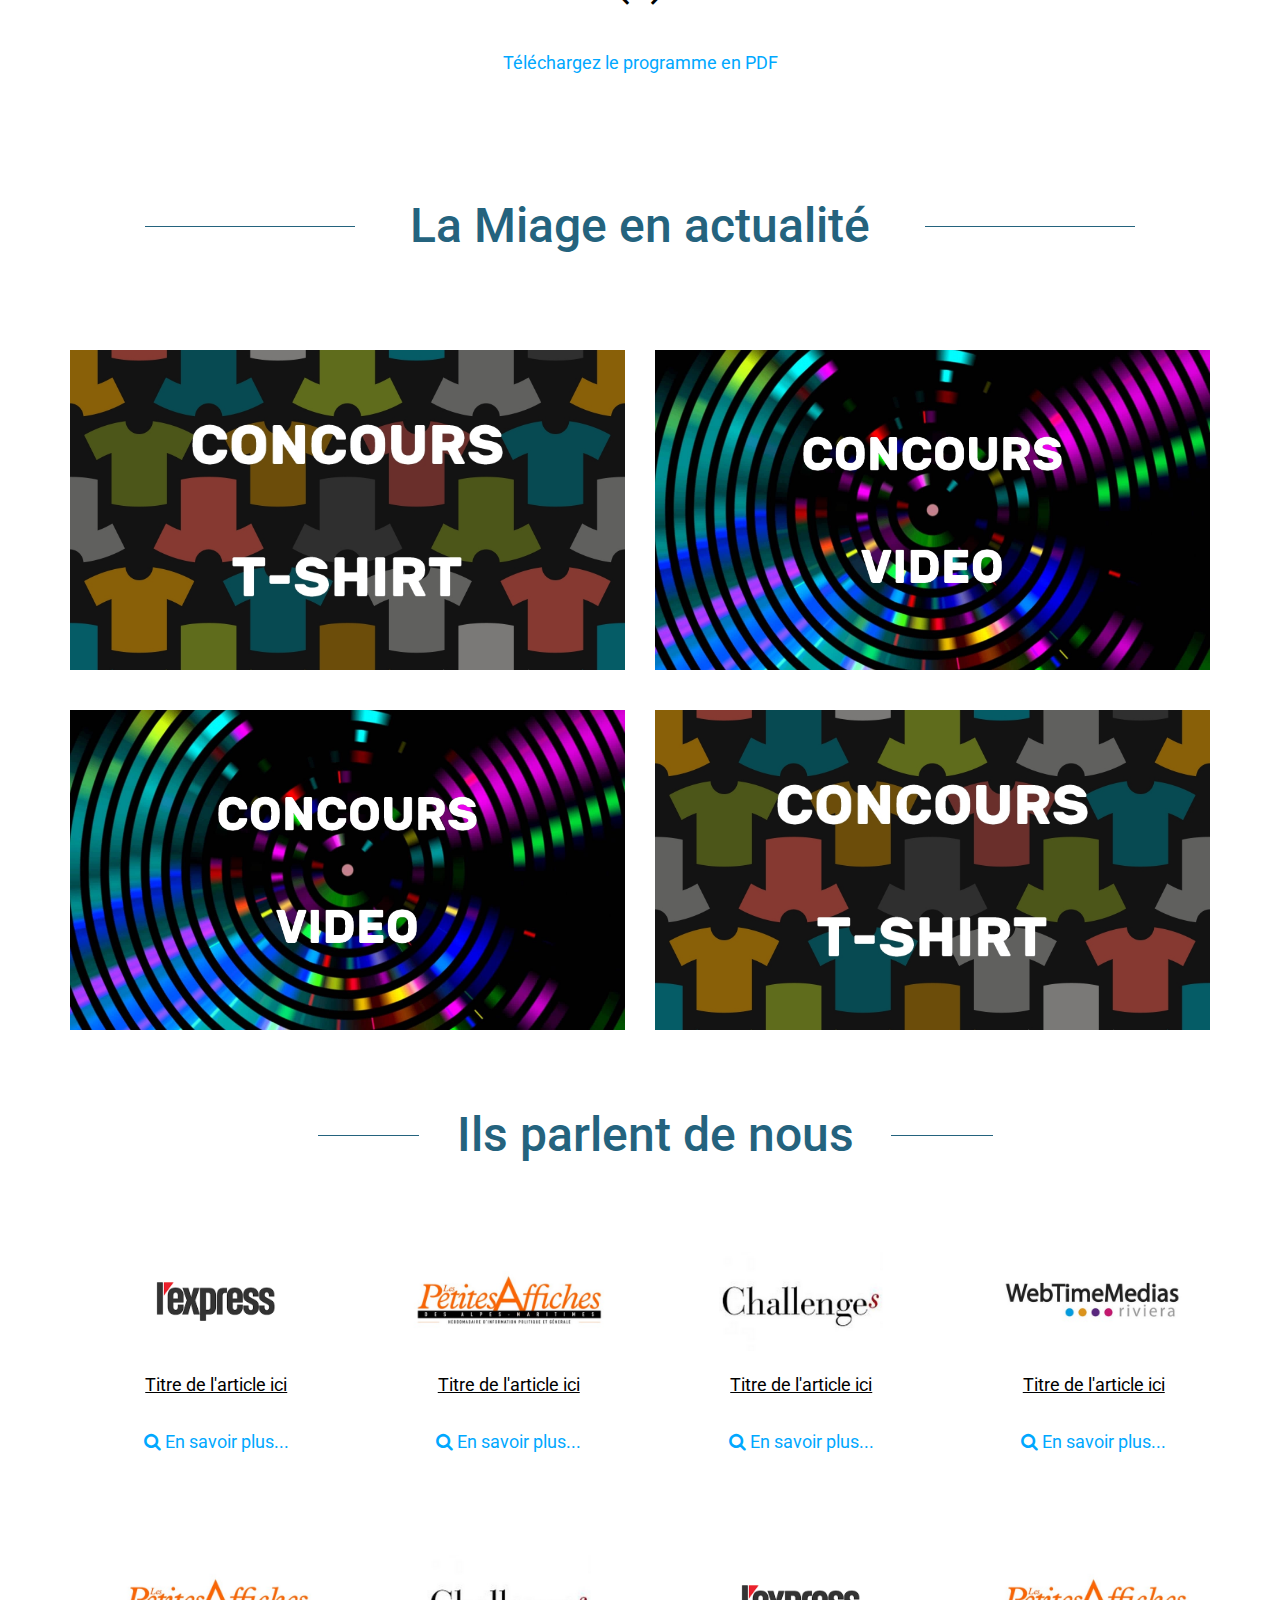
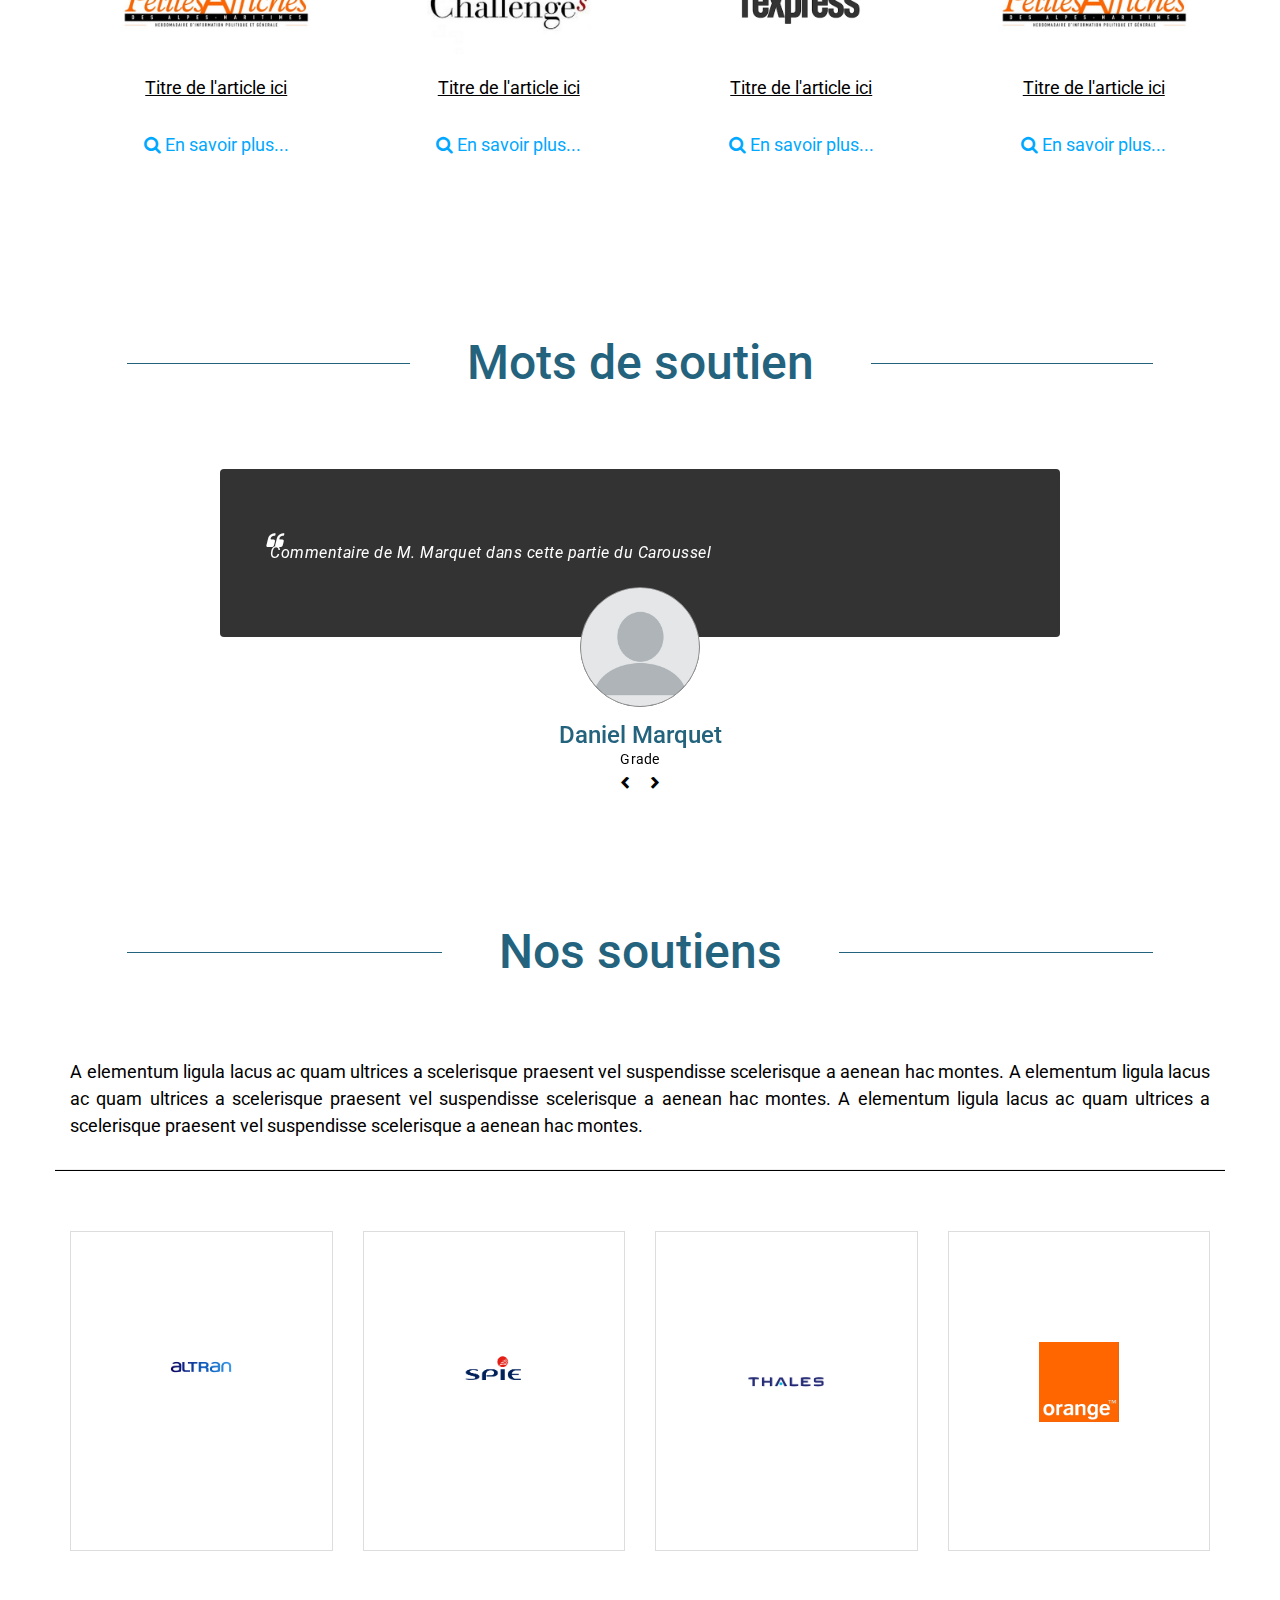
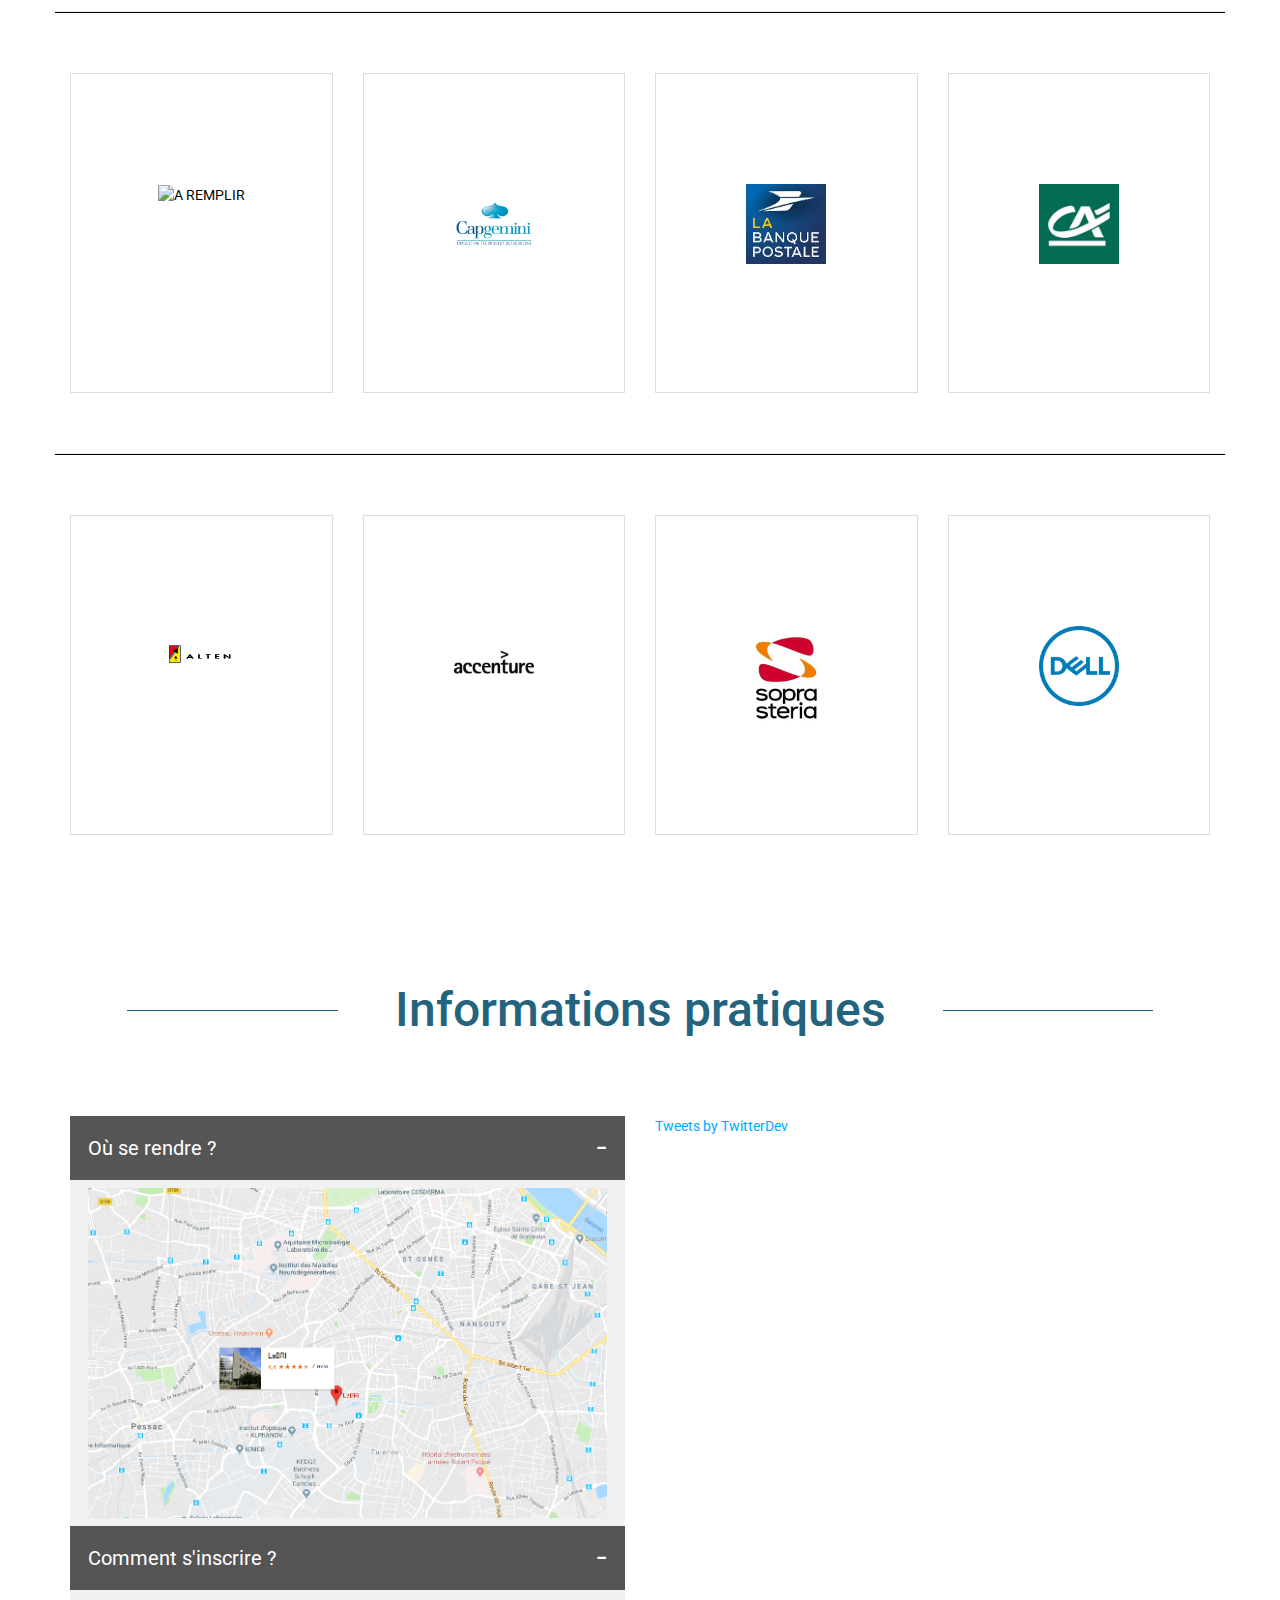
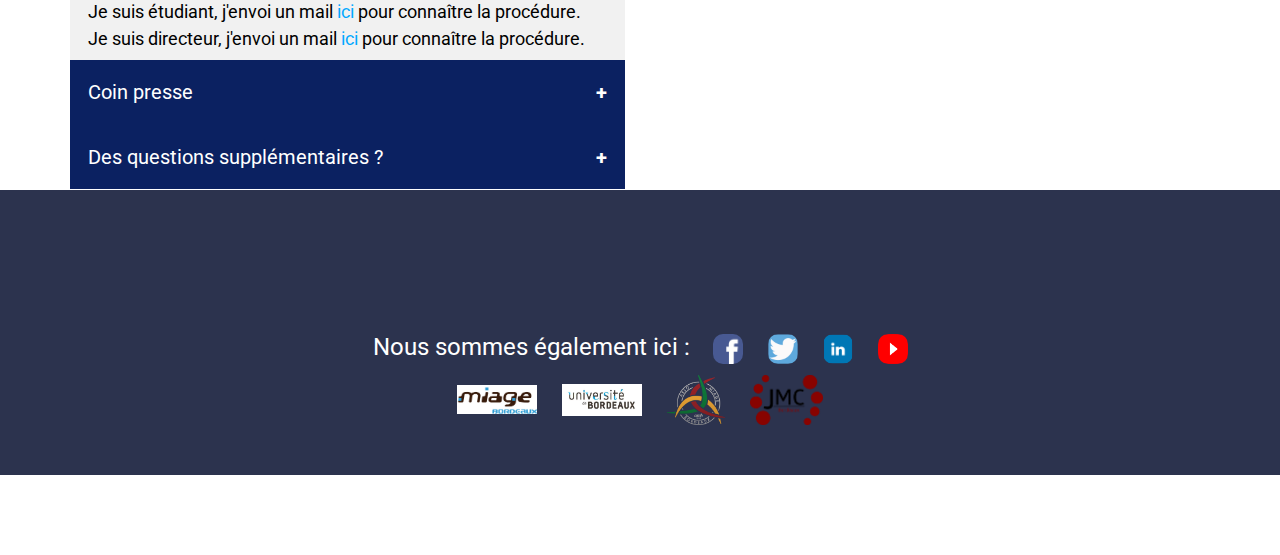
==== commit be94d1a1: "Push final" ====
--- a/index.html
+++ b/index.html
@@ -58,7 +58,7 @@
 						<span class="icon-bar"></span>
 						<span class="icon-bar"></span>
 					</button>
-					<a class="navbar-brand" href="#"><img src="img/logo-active.png" data-active-url="img/logo-active.png" alt="logo JNM"></a>
+					<a class="navbar-brand" href="#"><img src="img/Logos/logo-active.png" data-active-url="img/Logos/logo-active.png" alt="logo JNM		"></a>
 				</div>
 				<div class="collapse navbar-collapse" id="bs-example-navbar-collapse-1">
 					<ul class="nav navbar-nav navbar-right main-nav">
@@ -100,11 +100,31 @@
 	<Section id="presentation-section" class="section section-padded">
 		<div class="container">
 		    <div class="section-title text-center center">
-		      <h2>Présentation</h2>
+		      <h2 class ="hr">Présentation</h2>
 		      <hr>
 		    </div>
 		    <div class="row">
-		      <div class="col-xs-12 col-md-6"> <img src="img/slide-img1.jpg" class="img-responsive thumbnail" alt=""> 
+		      <div class="col-xs-12 col-md-6"> <img src="img/Page-principale/drlt-animation.jpg" class="img-responsive thumbnail" alt="">
+		<div class="presentation-text">
+          <div class="list-style">
+            <div class="col-lg-6 col-sm-6 col-xs-12">
+              <ul>
+                <li>Un Gala d'exception</li>
+                <li>Plusieurs concours</li>
+                <li>Plusieurs Conférences</li>
+                <li>Atelier CV</li>
+              </ul>
+            </div>
+            <div class="col-lg-6 col-sm-6 col-xs-12">
+              <ul>
+                <li>Rencontres avec professionnels </li>
+                <li>Recherche d'emploi</li>
+                <li>Duis sed  </li>
+                <li>Sed commodo  </li>
+              </ul>
+            </div>
+          </div>
+</div>			  		  
 	      	</div>
 	      	<div class="col-xs-12 col-md-6">
 		        <div class="presentation-text">
@@ -113,24 +133,7 @@
 							<p>Les Journées Nationales MIAGE sont un événement annuel permettant de regrouper des étudiants de toutes les MIAGE de France et des DOM TOM ainsi que les équipes pédagogiques et des partenaires. Pour cette nouvelle édition, c'est la ville de Bordeaux qui accueille en 2020 ces journées. Pour l'édition 2020, la MIAGE de Bordeaux a choisi de faire tourner les différentes conférences et ateliers autour de la thématique « Entreprendre et innover dans le numérique ». </p>
 							<p>Bordeaux, une ville où il fait bon vivre dite « Plus belle que Le Cap, plus attirante que Los Angeles, plus chatoyante que Merida (Mexique) : Bordeaux est encore la première de la classe touristique » par Lonely Planet. La ville reste très facile d'accès par avion ou train. Avec son centre historique, Bordeaux saura vous séduire, se déplacer n'est que plaisir ; Tramway, Bus, Vélos sont à disposition tous les jours.</p>
 							<p>35 ans après la première et 12 ans après la seconde édition des JNM à Bordeaux, la direction et les deux associations de la MIAGE de Bordeaux sont fières d'organiser cette édition 2020 qui fête les 50 ans de la formation MIAGE. Au sein d'une ville étudiante, la formation a su se faire une place et rayonne au local en partie grâce à l'Asso MIAGE Bordeauxet Junior MIAGE Concept Bordeaux.</p>
-          <div class="list-style">
-            <div class="col-lg-6 col-sm-6 col-xs-12">
-              <ul>
-                <li>Gala</li>
-                <li>Concours</li>
-                <li>Conférences</li>
-                <li>Sed commodo nib</li>
-              </ul>
-            </div>
-            <div class="col-lg-6 col-sm-6 col-xs-12">
-              <ul>
-                <li>Lorem ipsum </li>
-                <li>Consectetur </li>
-                <li>Duis sed  </li>
-                <li>Sed commodo  </li>
-              </ul>
-            </div>
-          </div>
+
         </div>
       </div>
     </div>
@@ -140,7 +143,7 @@
 
 <!-- Section bannière chiffre -->
 
-<section id="mu-abtus-counter-section" class="section">
+<section id="mu-abtus-counter-section" class="section1">
     <div class="container">
       <div class="row">
 				<h2 class="hr">Les JNM 2020 en quelques chiffres</h2>
@@ -148,7 +151,7 @@
           <div class="mu-abtus-counter-area">
             <div class="row">
               <!-- Start counter item -->
-              <div class="col-sm-3 col-xs-12">
+              <div class="col-sm-3 col-xs-6">
                 <div class="mu-abtus-counter-single">
                   <span class="fa fa-building"></span>
                   <h4 class="counter">15</h4>
@@ -157,7 +160,7 @@
               </div>
               <!-- End counter item -->
               <!-- Start counter item -->
-              <div class="col-sm-3 col-xs-12">
+              <div class="col-sm-3 col-xs-6">
                 <div class="mu-abtus-counter-single">
                   <span class="fa fa-graduation-cap"></span>
                   <h4 class="counter">20</h4>
@@ -166,7 +169,7 @@
               </div>
               <!-- End counter item -->
               <!-- Start counter item -->
-              <div class="col-sm-3 col-xs-12">
+              <div class="col-sm-3 col-xs-6">
                 <div class="mu-abtus-counter-single">
                   <span class="fa fa-users"></span>
                   <h4 class="counter">300</h4>
@@ -175,9 +178,9 @@
               </div>
               <!-- End counter item -->
               <!-- Start counter item -->
-              <div class="col-sm-3 col-xs-12">
+              <div class="col-sm-3 col-xs-6">
                 <div class="mu-abtus-counter-single no-border">
-                  <span class="fa fa-university"></span>
+                  <span class="fa fa-bullhorn"></span>
                   <h4 class="counter">10</h4>
                   <p>Conférences</p>
                 </div>
@@ -204,7 +207,7 @@
 			      <div class="item wow fadeInUp" data-wow-delay="0.4s">
 			        <div class="team-thumb">
 			          <div class="image-holder">
-			            <img src="img/team-img3.jpg" class="img-responsive img-circle" alt="personne #1">
+			            <img src="img/Page-principale/drlt-pleniere.jpg" class="img-responsive imgcircle" alt="Pleiniere">
 			          </div>
 			          <h3 class="heading">Plénière d'ouverture</h3>
 			          <p class="description">Ouverture des JNM 2020 animée par la CDM avec comme invité ...</p>
@@ -214,7 +217,7 @@
 			      <div class="item wow fadeInUp" data-wow-delay="0.6s">
 			        <div class="team-thumb">
 			          <div class="image-holder">
-			            <img src="img/team-img3.jpg" class="img-responsive img-circle" alt="personne #2">
+			            <img src="img/Page-principale/drlt-conf.jpg" class="img-responsive imgcircle" alt="Conférences">
 			          </div>
 			          <h3 class="heading">Conférence 1</h3>
 			          <p class="description">Sur le thème xxx : comment faire plaisir animée par Mr Bonjour</p>
@@ -224,7 +227,7 @@
 			      <div class="item wow fadeInUp" data-wow-delay="0.8s">
 			        <div class="team-thumb">
 			          <div class="image-holder">
-			            <img src="img/team-img3.jpg" class="img-responsive img-circle" alt="Linda">
+			            <img src="img/Page-principale/drlt-cv.jpg" class="img-responsive imgcircle" alt="Atelier CV">
 			          </div>
 			          <h3 class="heading">Atelier CV</h3>
 			          <p class="description">Atelier permettant la relecture et critique de CV pour amélioration</p>
@@ -234,7 +237,7 @@
 			      <div class="item wow fadeInUp" data-wow-delay="0.8s">
 			        <div class="team-thumb">
 			          <div class="image-holder">
-			            <img src="img/team-img3.jpg" class="img-responsive img-circle" alt="Sandy">
+			            <img src="img/Page-principale/drlt-concours.png" class="img-responsive imgcircle" alt="Concours">
 			          </div>
 			          <h3 class="heading">Concours de startup</h3>
 			          <p class="description">Détails du concours dans la section " la MIAGE en actualité"</p>
@@ -244,7 +247,7 @@
 			      <div class="item wow fadeInUp" data-wow-delay="0.8s">
 			        <div class="team-thumb">
 			          <div class="image-holder">
-			            <img src="img/team-img3.jpg" class="img-responsive img-circle" alt="Lukia">
+			            <img src="img/Page-principale/drlt-cocktail.jpg" class="img-responsive imgcircle" alt="Cocktails">
 			          </div>
 			          <h3 class="heading">Cocktail dinatoire</h3>
 			          <p class="description">Cocktail dînatoire dans un superbe lieu de Bordeaux avec une petite surprise et remise des prix des concours par un invité spécial</p>
@@ -254,7 +257,7 @@
 			      <div class="item wow fadeInUp" data-wow-delay="0.8s">
 			        <div class="team-thumb">
 			          <div class="image-holder">
-			            <img src="img/team-img3.jpg" class="img-responsive img-circle" alt="George">
+			            <img src="img/Page-principale/drlt-animation.jpg" class="img-responsive imgcircle" alt="Animation">
 			          </div>
 			          <h3 class="heading">Animation dans Bordeaux</h3>
 			          <p class="description">Jeu de piste et animations au sein de la ville de Bordeaux</p>
@@ -264,7 +267,7 @@
 			      <div class="item wow fadeInUp" data-wow-delay="0.8s">
 			        <div class="team-thumb">
 			          <div class="image-holder">
-			            <img src="img/team-img3.jpg" class="img-responsive img-circle" alt="Day">
+			            <img src="img/Page-principale/drlt-gala.jpg" class="img-responsive imgcircle" alt="Gala">
 			          </div>
 			          <h3 class="heading">Gala des JNM</h3>
 			          <p class="description">Soirée de prestige dans un lieu prestigieux à 45 minutes de Bordeaux</p>
@@ -274,7 +277,7 @@
 			      <div class="item  wow fadeInUp" data-wow-delay="0.8s">
 			        <div class="team-thumb">
 			          <div class="image-holder">
-			            <img src="img/team-img3.jpg" class="img-responsive img-circle" alt="Lynn">
+			            <img src="img/Page-principale/drlt-concours.jpg" class="img-responsive imgcircle" alt="Concours">
 			          </div>
 			          <h3 class="heading">Aliquam ac justo</h3>
 			          <p class="description">Lorem ipsum dolor sit amet, consectetur adipiscing.</p>
@@ -302,33 +305,32 @@
 					</div>
 			</div>
 			<div class="row concours">
-				<div class="no-padding portfolio_container">
 	                <div class="col-md-6 col-sm-6 col-xs-12 fashion logo">
 	                	<div class="concour">
-	                		<a class="portfolio_item">
-		                        <img src="img/team/chat.webp" alt="image" class="img-responsive" />
+	                		<a class="portfolio_item" class="containerimg">
+		                        <img src="img/Page-principale/concours-tshirt.jpg" alt="image" class="containerimg" class="img-responsive" />
 		                        <div class="portfolio_item_hover">
 		                            <div class="portfolio-border clearfix">
 		                                <div class="item_info">
-		                                    <span>Aliquam ac justo</span>
-		                                    <em>Aliquam ac justo Aliquam ac justo</em>
+		                                    <span>Concours Tshirt</span>
+		                                    <em> En savoir plus...</em>
 		                                </div>
 		                            </div>
 		                        </div>
 	                    	</a>
 	                	</div>
 	                </div>
-				</div>
+				<!-- </div> -->
 				<div class="no-padding portfolio_container">
 	                <div class="col-md-6 col-sm-6 col-xs-12 fashion logo">
 	                    <div class="concour">
 	                		<a class="portfolio_item">
-		                        <img src="img/team/chat.webp" alt="image" class="img-responsive" />
+		                        <img src="img/Page-principale/concours-video.jpg" alt="image"  class="containerimg" class="img-responsive" />
 		                        <div class="portfolio_item_hover">
 		                            <div class="portfolio-border clearfix">
 		                                <div class="item_info">
-		                                    <span>Aliquam ac justo</span>
-		                                    <em>Aliquam ac justo Aliquam ac justo</em>
+		                                    <span>Concours vidéos</span>
+		                                    <em>En savoir plus...</em>
 		                                </div>
 		                            </div>
 		                        </div>
@@ -338,40 +340,39 @@
 				</div>
 			</div>
 			<div class="row concours">	
-				<div class="no-padding portfolio_container">
-	                <div class="col-md-6 col-sm-6 col-xs-12 fashion logo">
+				<div class="col-md-6 col-sm-6 col-xs-12 fashion logo">
 	                    <div class="concour">
 	                		<a class="portfolio_item">
-		                        <img src="img/team/chat.webp" alt="image" class="img-responsive" />
+		                        <img src="img/Page-principale/concours-video.jpg" alt="image"  class="containerimg" class="img-responsive" />
 		                        <div class="portfolio_item_hover">
 		                            <div class="portfolio-border clearfix">
 		                                <div class="item_info">
-		                                    <span>Aliquam ac justo</span>
-		                                    <em>Aliquam ac justo Aliquam ac justo</em>
+		                                    <span>Concours vidéos</span>
+		                                    <em>En savoir plus...</em>
 		                                </div>
 		                            </div>
 		                        </div>
 	                    	</a>
 	                	</div>
 	                </div>
-				</div>	
-				<div class="no-padding portfolio_container">
+				<!-- </div>	 -->
+				<!-- <div class="no-padding portfolio_container"> -->
 	                <div class="col-md-6 col-sm-6 col-xs-12 fashion logo">
 	                    <div class="concour">
 	                		<a class="portfolio_item">
-		                        <img src="img/team/chat.webp" alt="image" class="img-responsive" />
+		                        <img src="img/Page-principale/concours-tshirt.jpg" alt="image"  class="containerimg" class="img-responsive" />
 		                        <div class="portfolio_item_hover">
 		                            <div class="portfolio-border clearfix">
 		                                <div class="item_info">
-		                                    <span>Aliquam ac justo</span>
-		                                    <em>Aliquam ac justo Aliquam ac justo</em>
+		                                    <span>Concours Tshirt</span>
+		                                    <em>En savoir plus...</em>
 		                                </div>
 		                            </div>
 		                        </div>
 	                    	</a>
 	                	</div>
 	                </div>
-				</div>			
+				<!-- </div>			 -->
 			</div>
 
 <div id="fh5co-services" class="fh5co-bg-section border-bottom">
@@ -389,79 +390,79 @@
 			<div class="row">
 				<div class="col-md-3 col-sm-6 col-xs-12">
 					<div class="feature-center animate-box" data-animate-effect="fadeInUp">
-							<img src="img/lexpress.png" class="img-responsive" class = "little-image" alt="image"  />
+							<img src="img/Logos/logo-lexpress.png" class="img-responsive" class = "little-image" alt="image"  />
 						<br>
 						<!-- <h3>L'express</h3> -->
 						<p><U>Titre de l'article ici</U></p>
-						<p><a href="#"> <i class="fa fa-search"></i> En savoir plus...</a></p>
+						<p><a href="https://www.lexpress.fr/informations/fac-le-roi-miage_720832.html"  rel="noopener noreferrer" target="new"> <i class="fa fa-search"></i class="btn btn-link"> En savoir plus...</a></p>
 					</div>
 				</div>
 				<div class="col-md-3 col-sm-6 col-xs-12">
 					<div class="feature-center animate-box" data-animate-effect="fadeInUp">	
-							<img src="img/logopetitesaffiches.jpg" class="img-responsive" class = "little-image" alt="image"  />
+							<img src="img/Logos/logo-petitesaffiches.jpg" class="img-responsive" class = "little-image" alt="image"  />
 						<br>
 						<!-- <h3>Les petites affiches</h3> -->
 						<p><U>Titre de l'article ici</U></p>
-						<p><a href="#"> <i class="fa fa-search"></i> En savoir plus...</a></p>
+						<p><a href="https://www.petitesaffiches.fr/actualites,069/economie,045/challenge-smart-deal-miage-pour,14428.html" rel="noopener noreferrer" target="new"> <i class="fa fa-search"></i class="btn btn-link"> En savoir plus...</a></p>
 					</div>
 				</div>
 				<div class="col-md-3 col-sm-6 col-xs-12">
 					<div class="feature-center animate-box" data-animate-effect="fadeInUp">
-							<img src="img/challenges.jpg" class="img-responsive" class = "little-image" alt="image"  />
+							<img src="img/Logos/logo-challenges.jpg" class="img-responsive" class = "little-image" alt="image"  />
 						<br>
 						<!-- <h3>Challenges</h3> -->
 						<p><U>Titre de l'article ici</U></p>
-						<p><a href="#"> <i class="fa fa-search"></i> En savoir plus...</a></p>
+						<p><a href="https://www.challenges.fr/emploi/formation/informatique-web-ces-5-masters-en-vue_501134" rel="noopener noreferrer" target="new"> <i class="fa fa-search"></i class="btn btn-link"> En savoir plus...</a></p>
 					</div>
 				</div>
 				<div class="col-md-3 col-sm-6  col-xs-12">
 					<div class="feature-center animate-box" data-animate-effect="fadeInUp">
-							<img src="img/webtimemedias.jpeg" class="img-responsive" class = "little-image" alt="image"  />
+							<img src="img/Logos/logo-webtimemedia.jpeg" class="img-responsive" class = "little-image" alt="image"  />
 						<br>
 						<!-- <h3>Web Time Media</h3> -->
 						<p><U>Titre de l'article ici</U></p>
-						<p><a href="#"> <i class="fa fa-search"></i> En savoir plus...</a></p>
+						<p><a href="https://www.usine-digitale.fr/article/avec-les-miage-l-universite-parie-sur-l-informatique-adaptee-aux-entreprises.N261994" rel="noopener noreferrer" target="new"> <i class="fa fa-search"></i class="btn btn-link"> En savoir plus...</a></p>
 					</div>
 				</div>
 			</div>
 			<div class="row">
 				<div class="col-md-3 col-sm-6 col-xs-12">
 					<div class="feature-center animate-box" data-animate-effect="fadeInUp">	
-							<img src="img/logopetitesaffiches.jpg" class="img-responsive" class = "little-image" alt="image"  />
+							<img src="img/Logos/logo-petitesaffiches.jpg" class="img-responsive" class = "little-image" alt="image"  />
 						<br>
 						<!-- <h3>Titre de l'article ici</h3> -->
 						<p><U>Titre de l'article ici</U></p>
 						<!-- <p>Les petites affiches parle de nous pour les JNM 2020 à Bordeaux !</p> -->
-						<p><a href="#"> <i class="fa fa-search"></i> En savoir plus...</a></p>
+						<p><a href="https://www.petitesaffiches.fr/actualites,069/economie,045/challenge-smart-deal-miage-pour,14428.html" rel="noopener noreferrer" target="new"> <i class="fa fa-search"></i class="btn btn-link"> En savoir plus...</a></p>
 					</div>
 				</div>
 				<div class="col-md-3 col-sm-6 col-xs-12">
 					<div class="feature-center animate-box" data-animate-effect="fadeInUp">
-							<img src="img/challenges.jpg" class="img-responsive" class = "little-image" alt="image"  />
+							<img src="img/Logos/logo-challenges.jpg" class="img-responsive" class = "little-image" alt="image"  />
 						<br>
 						<!-- <h3>Titre de l'article ici</h3> -->
 						<p><U>Titre de l'article ici</U></p>
 						<!-- <p>Challenges parle de nous pour les JNM 2020 à Bordeaux !</p> -->
-						<p><a href="#"> <i class="fa fa-search"></i> En savoir plus...</a></p>
+						<p><a href="#" rel="noopener noreferrer" target="new"> <i class="fa fa-search"></i class="btn btn-link"> En savoir plus...</a></p>
 					</div>
 				</div>
 				<div class="col-md-3 col-sm-6 col-xs-12">
 					<div class="feature-center animate-box" data-animate-effect="fadeInUp">
-							<img src="img/lexpress.png" class="img-responsive" class = "little-image" alt="image"  />
+							<img src="img/Logos/logo-lexpress.png" class="img-responsive" class = "little-image" alt="image"  />
 						<br>
 						<!-- <h3>L'express</h3> -->
 						<p><U>Titre de l'article ici</U></p>
 						<!-- <p>L'express parle de nous pour les JNM 2020 à Bordeaux !</p> -->
-						<p><a href="#"> <i class="fa fa-search"></i> En savoir plus...</a></p>
+						<p><a href="#" rel="noopener noreferrer" target="new"> <i class="fa fa-search"></i class="btn btn-link"> En savoir plus...</a></p>
 					</div>
 				</div>
 				<div class="col-md-3 col-sm-6 col-xs-12">
 					<div class="feature-center animate-box" data-animate-effect="fadeInUp">	
-							<img src="img/logopetitesaffiches.jpg" class="img-responsive" class = "little-image" alt="image"  />
+							<img src="img/Logos/logo-petitesaffiches.jpg" class="img-responsive" class = "little-image" alt="image"  />
 						<br>
 						<!-- <h3>Les petites affiches</h3> -->
 						<p><U>Titre de l'article ici</U></p>
-						<p><a href="#"> <i class="fa fa-search"></i> En savoir plus...</a></p>
+						<p><a href="#" rel="noopener noreferrer" target="new"> <i class="fa fa-search"></i class="btn btn-link"> En savoir plus...</a></p>
 					</div>
 				</div>
 			</div>
@@ -493,14 +494,14 @@
 		          	<div class="mu-testimonial-item">
 		                <div class="mu-testimonial-quote">
 			                  <blockquote>
-			                    <p>Commentaire de Mme Hamet dans cette partie du Caroussel </p>
+			                    <p>Commentaire de M. Marquet dans cette partie du Caroussel </p>
 			                  </blockquote>
 		                </div>
 		                <div class="mu-testimonial-img">
-		                  <img src="img/team-img3.jpg" alt="img">
+		                  <img src="img/Page-principale/mot-dir-daniel-marquet.jpg" alt="img">
 		                </div>
 		            	<div class="mu-testimonial-info">
-		              		<h4>Joanne Hamet</h4>
+		              		<h4>Daniel Marquet</h4>
 		              		<span>Grade</span>
 		            	</div>
 		          	</div>
@@ -513,15 +514,15 @@
 		          	<div class="mu-testimonial-item">
 		                <div class="mu-testimonial-quote">
 			                  <blockquote>
-			                    <p>Commentaire de Mme Hamet dans cette partie du Caroussel </p>
+			                    <p>Commentaire de M. Nicolas dans cette partie du Caroussel </p>
 			                  </blockquote>
 		                </div>
 		                <div class="mu-testimonial-img">
-		                  <img src="img/team-img3.jpg" alt="img">
+		                  <img src="img/Page-principale/mot-dir-henri-nicolas.jpg" alt="img">
 		                </div>
 		            	<div class="mu-testimonial-info">
-		              		<h4>Joanne Hamet</h4>
-		              		<span>Grade</span>
+		              		<h4>Henri Nicolas</h4>
+		              		<span>Directeur de la MiaGE</span>
 		            	</div>
 		          	</div>
 		          </div>
@@ -535,11 +536,11 @@
 			                  </blockquote>
 		                </div>
 		                <div class="mu-testimonial-img">
-		                  <img src="img/team-img3.jpg" alt="img">
+		                  <img src="img/Page-principale/mot-dir-joanne-hamet.jpg" alt="img">
 		                </div>
 		            	<div class="mu-testimonial-info">
 		              		<h4>Joanne Hamet</h4>
-		              		<span>Grade</span>
+		              		<span>Co-responsable du Master MIAGE</span>
 		            	</div>
 		          	</div>
 		          </div>
@@ -562,69 +563,69 @@
 			</div>
 			<div class="row soutiens">
 				<hr style="width: 100%; color: black; height: 1px; background-color:black;" />
-				<div class="col-md-3 col-sm-6">
-					<div class="soutien">
-						<div class="icon-holder">
-							<img src="img/icons/chat-drole.jpg"  alt="A REMPLIR" class="icon">
-						</div>
-						<p class="description">A elementum ligula lacus ac quam ultrices a scelerisque praesent vel suspendisse scelerisque a aenean hac montes.</p>
-					</div>
-				</div>
-				<div class="col-md-3 col-sm-6">
-					<div class="soutien">
-						<div class="icon-holder">
-							<img src="img/icons/chat-drole.jpg"  alt="A REMPLIR" class="icon">
-						</div>
-						<p class="description">A elementum ligula lacus ac quam ultrices a scelerisque praesent vel suspendisse scelerisque a aenean hac montes.</p>
-					</div>
-				</div>
-				<div class="col-md-3 col-sm-6">
-					<div class="soutien">
-						<div class="icon-holder">
-							<img src="img/icons/chat-drole.jpg"  alt="A REMPLIR" class="icon">
-						</div>
-						<p class="description">A elementum ligula lacus ac quam ultrices a scelerisque praesent vel suspendisse scelerisque a aenean hac montes.</p>
-					</div>
-				</div>
-				<div class="col-md-3 col-sm-6">
-					<div class="soutien">
-						<div class="icon-holder">
-							<img src="img/icons/chat-drole.jpg"  alt="A REMPLIR" class="icon">
-						</div>
-						<p class="description">A elementum ligula lacus ac quam ultrices a scelerisque praesent vel suspendisse scelerisque a aenean hac montes.</p>
+				<div class="col-md-3 col-sm-6 col-xs-6">
+					<div class="soutien">
+						<div class="icon-holder">
+							<img src="img/Logos/logo-altran.jpg"  alt="A REMPLIR" class="icon">
+						</div>
+						<p class="description">Altran soutiens les Journées Miage Bordeaux</p>
+					</div>
+				</div>
+				<div class="col-md-3 col-sm-6 col-xs-6">
+					<div class="soutien">
+						<div class="icon-holder">
+							<img src="img/Logos/logo-spie.jpg"  alt="A REMPLIR" class="icon">
+						</div>
+						<p class="description">A elementum ligula lacus ac quam ultrices a scelerisque praesent vel suspendisse scelerisque a aenean hac montes.</p>
+					</div>
+				</div>
+				<div class="col-md-3 col-sm-6 col-xs-6">
+					<div class="soutien">
+						<div class="icon-holder">
+							<img src="img/Logos/logo-thales.png"  alt="A REMPLIR" class="icon">
+						</div>
+						<p class="description">Thales est un partenaire platinium</p>
+					</div>
+				</div>
+				<div class="col-md-3 col-sm-6 col-xs-6">
+					<div class="soutien">
+						<div class="icon-holder">
+							<img src="img/Logos/logo-orange.jpg"  alt="A REMPLIR" class="icon">
+						</div>
+						<p class="description">Orange est l'un de nos partenaires les plus important</p>
 					</div>
 				</div>
 			</div>
 			<div class="row soutiens">
 				<hr style="width: 100%; color: black; height: 1px; background-color:black;" />
-				<div class="col-md-3 col-sm-6">
-					<div class="soutien">
-						<div class="icon-holder">
-							<img src="img/icons/chat-drole.jpg"  alt="A REMPLIR" class="icon">
-						</div>
-						<p class="description">A elementum ligula lacus ac quam ultrices a scelerisque praesent vel suspendisse scelerisque a aenean hac montes.</p>
-					</div>
-				</div>
-				<div class="col-md-3 col-sm-6">
-					<div class="soutien">
-						<div class="icon-holder">
-							<img src="img/icons/chat-drole.jpg"  alt="A REMPLIR" class="icon">
-						</div>
-						<p class="description">A elementum ligula lacus ac quam ultrices a scelerisque praesent vel suspendisse scelerisque a aenean hac montes.</p>
-					</div>
-				</div>
-				<div class="col-md-3 col-sm-6">
-					<div class="soutien">
-						<div class="icon-holder">
-							<img src="img/icons/chat-drole.jpg"  alt="A REMPLIR" class="icon">
-						</div>
-						<p class="description">A elementum ligula lacus ac quam ultrices a scelerisque praesent vel suspendisse scelerisque a aenean hac montes.</p>
-					</div>
-				</div>
-				<div class="col-md-3 col-sm-6">
-					<div class="soutien">
-						<div class="icon-holder">
-							<img src="img/icons/chat-drole.jpg"  alt="A REMPLIR" class="icon">
+				<div class="col-md-3 col-sm-6 col-xs-12">
+					<div class="soutien">
+						<div class="icon-holder">
+							<img src="img/Logos/logo-atos.png"  alt="A REMPLIR" class="icon">
+						</div>
+						<p class="description">A elementum ligula lacus ac quam ultrices a scelerisque praesent vel suspendisse scelerisque a aenean hac montes.</p>
+					</div>
+				</div>
+				<div class="col-md-3 col-sm-6 col-xs-12">
+					<div class="soutien">
+						<div class="icon-holder">
+							<img src="img/Logos/logo-capgemini.jpg"  alt="A REMPLIR" class="icon">
+						</div>
+						<p class="description">A elementum ligula lacus ac quam ultrices a scelerisque praesent vel suspendisse scelerisque a aenean hac montes.</p>
+					</div>
+				</div>
+				<div class="col-md-3 col-sm-6 col-xs-12">
+					<div class="soutien">
+						<div class="icon-holder">
+							<img src="img/Logos/logo-lbp.jpg"  alt="A REMPLIR" class="icon">
+						</div>
+						<p class="description">A elementum ligula lacus ac quam ultrices a scelerisque praesent vel suspendisse scelerisque a aenean hac montes.</p>
+					</div>
+				</div>
+				<div class="col-md-3 col-sm-6 col-xs-12">
+					<div class="soutien">
+						<div class="icon-holder">
+							<img src="img/Logos/logo-ca.jpg"  alt="A REMPLIR" class="icon">
 						</div>
 						<p class="description">A elementum ligula lacus ac quam ultrices a scelerisque praesent vel suspendisse scelerisque a aenean hac montes.</p>
 					</div>
@@ -633,34 +634,34 @@
 			<div class="row soutiens">
 
 				<hr style="width: 100%; color: black; height: 1px; background-color:black;" />
-				<div class="col-md-3 col-sm-6">
-					<div class="soutien">
-						<div class="icon-holder">
-							<img src="img/icons/chat-drole.jpg"  alt="A REMPLIR" class="icon">
-						</div>
-						<p class="description">A elementum ligula lacus ac quam ultrices a scelerisque praesent vel suspendisse scelerisque a aenean hac montes.</p>
-					</div>
-				</div>
-				<div class="col-md-3 col-sm-6">
-					<div class="soutien">
-						<div class="icon-holder">
-							<img src="img/icons/chat-drole.jpg"  alt="A REMPLIR" class="icon">
-						</div>
-						<p class="description">A elementum ligula lacus ac quam ultrices a scelerisque praesent vel suspendisse scelerisque a aenean hac montes.</p>
-					</div>
-				</div>
-				<div class="col-md-3 col-sm-6">
-					<div class="soutien">
-						<div class="icon-holder">
-							<img src="img/icons/chat-drole.jpg"  alt="A REMPLIR" class="icon">
-						</div>
-						<p class="description">A elementum ligula lacus ac quam ultrices a scelerisque praesent vel suspendisse scelerisque a aenean hac montes.</p>
-					</div>
-				</div>
-				<div class="col-md-3 col-sm-6">
-					<div class="soutien">
-						<div class="icon-holder">
-							<img src="img/icons/chat-drole.jpg" alt="A REMPLIR" class="icon">
+				<div class="col-md-3 col-sm-6 col-xs-12">
+					<div class="soutien">
+						<div class="icon-holder">
+							<img src="img/Logos/logo-alten.jpg"  alt="A REMPLIR" class="icon">
+						</div>
+						<p class="description">A elementum ligula lacus ac quam ultrices a scelerisque praesent vel suspendisse scelerisque a aenean hac montes.</p>
+					</div>
+				</div>
+				<div class="col-md-3 col-sm-6 col-xs-12">
+					<div class="soutien">
+						<div class="icon-holder">
+							<img src="img/Logos/logo-accenture.png"  alt="A REMPLIR" class="icon">
+						</div>
+						<p class="description">A elementum ligula lacus ac quam ultrices a scelerisque praesent vel suspendisse scelerisque a aenean hac montes.</p>
+					</div>
+				</div>
+				<div class="col-md-3 col-sm-6 col-xs-12">
+					<div class="soutien">
+						<div class="icon-holder">
+							<img src="img/Logos/logo-sopra.jpg"  alt="A REMPLIR" class="icon">
+						</div>
+						<p class="description">A elementum ligula lacus ac quam ultrices a scelerisque praesent vel suspendisse scelerisque a aenean hac montes.</p>
+					</div>
+				</div>
+				<div class="col-md-3 col-sm-6 col-xs-12">
+					<div class="soutien">
+						<div class="icon-holder">
+							<img src="img/Logos/logo-dell.png" alt="A REMPLIR" class="icon">
 						</div>
 						<p class="description">A elementum ligula lacus ac quam ultrices a scelerisque praesent vel suspendisse scelerisque a aenean hac montes.</p>
 					</div>
@@ -669,7 +670,43 @@
 		</div>
 	</section>
 
-
+	<section id="informations-pratiques" class="section">
+		<div class="container">
+			<h2 class="hr">Informations pratiques</h2>
+				<div class="row">
+					<div class="col-md-6 col-sm-6">
+						<button class="collapsible actived">Où se rendre ?</button>
+						<div class="content" style="max-height: 700px;">
+						  <p>
+							<a href="https://www.google.fr/maps/place/LaBRI/@44.808375,-0.5988937,17z/data=!3m1!4b1!4m5!3m4!1s0xd55277933502067:0x1c82dc2e1bf1a2f!8m2!3d44.808375!4d-0.596705"><img src="img/Page-principale/info-maps.png" class= "img-responsive"  alt="Maps LaBRI"/></a>
+						  </p>
+						</div>
+						<button class="collapsible actived">Comment s'inscrire ?</button>
+						<div class="content" style="max-height: 200px;">
+							<p>Je suis étudiant, j'envoi un mail <a href="#">ici</a> pour connaître la procédure. <br>Je suis directeur, j'envoi un mail <a href="#">ici</a> pour connaître la procédure.</p>
+						</div>
+						<button class="collapsible">Coin presse</button>
+						<div class="content">
+						  <p>Si vous êtes intéressé par cet événement et que vous souhaitez obtenir plus d'informations vous pouvez contacter M. par mail(lien) ou par téléphone(num)</p>
+						</div>
+						<button class="collapsible">Des questions supplémentaires ?</button>
+						<div class="content">
+						  <p>Si vous avez des questions supplémentaires, vous pouvez les transmettre par mail à cette adresse : !<br>Attention : réponse rapide promise !</p>
+						</div>
+						</div>
+						<div class="col-md-6 col-sm-6">
+							<a class="twitter-timeline" data-lang="fr" data-width="100%" data-height="700" data-theme="light" data-link-color="#2B7BB9" href="https://twitter.com/JMC_Bordeaux">Tweets by TwitterDev</a> <script async src="https://platform.twitter.com/widgets.js" charset="utf-8"></script>
+						</div>
+					
+				</div>
+				<div class="row">
+					<div class="col-md-6 col-sm-6">
+						
+					</div>
+				</div>
+
+		</div>
+	</section>
 
 <!-- Footer -->
 	<footer>
@@ -678,11 +715,11 @@
 			<div class="text-center-mobile">
 				<div class="text-center-mobile text-center">
 					<ul class="social-footer">
-						<li><a>Nous sommes ici également :</a></li>
-						<li><a href="#"><img class="footbar" src="img\facebook.jpg" alt="icone facebook"/></li>
-						<li><a href="#"><img class="footbar" src="img\twitter.png" alt="icone twitter"/></li>	
-						<li><a href="#"><img class="footbar" src="img\link.png" alt="icone linkedin"/></li>
-						<li><a href="#"><img class="footbar" src="img\you.png" alt="icone youtube"/></li>
+						<li><a>Nous sommes également ici :</a></li>
+						<li><a href="#"><img class="footbar" src="img\Logos\logo-facebook.jpg" alt="icone facebook"/></li>
+						<li><a href="#"><img class="footbar" src="img\Logos\logo-twitter.png" alt="icone twitter"/></li>	
+						<li><a href="#"><img class="footbar" src="img\Logos\logo-linkedin.png" alt="icone linkedin"/></li>
+						<li><a href="#"><img class="footbar" src="img\Logos\logo-yt.png" alt="icone youtube"/></li>
 						
 					</ul>
 				</div>
@@ -690,19 +727,12 @@
 			<div class="row text-center-mobile">
 				<div class="text-center-mobile text-center">
 
-				<button type="button" class="btn btn-link"><a href="https://miage-bordeaux.fr/">MIAGE Bordeaux</a>
-				</button>
-				<button type="button" class="btn btn-link"><a href="https://www.u-bordeaux.fr/">Université de Bordeaux</a>
-				</button>
-				<button type="button" class="btn btn-link"><a href="http://asso.miagebordeaux.fr/wordpress/">Asso MIAGE Bordeaux</a>
-				</button>
-					
-				<button type="button" class="btn btn-link"><a href="">JMC Bordeaux</a>
-				</button> 
-				
-				<button type="button" class="btn btn-link"><a href="mailto:miage-be@u-bordeaux.fr">miage-be@u-bordeaux.fr</a>
-				</button> 
-					
+					<ul class="social-footer">
+						<li><a href="#"><img class="partenaires" src="img\Logos\logo-miage.jpg" alt="MIAGE"/></li>
+						<li><a href="#"><img class="partenaires" src="img\Logos\logo-ub.jpg" alt="Université de Bordeaux"/></li>	
+						<li><a href="#"><img class="partenaires" src="img\Logos\logo-assomiagebdx.png" alt="Asso MIAGE Bordeaux"/></li>
+						<li><a href="#"><img class="partenaires" src="img\Logos\logo-jmc.png" alt="Junior MIAGE Concept"/></li> 
+					</ul>
 				</div>
 			</div>
 		</div>
@@ -714,6 +744,8 @@
 		<a href="#" class="close-link"><i class="arrow_up"></i></a>
 	</div>
 	<!-- Scripts -->
+
+	<!-- <script src="js/screen.js" type="text/javascript"></script>  -->
 	<script src="js/jquery-1.11.1.min.js"></script> <!-- Ne pas retirer -->
 	<script src="js/owl.carousel.min.js"></script> <!-- Box du déroulement -->
 	<script src="js/bootstrap.min.js"></script> <!-- Bootstrap, ne pas retirer ! -->
--- a/css/jnm.css
+++ b/css/jnm.css
@@ -14,7 +14,20 @@
 	  background-attachment: fixed;
 	color : #000000;
 }
-
+section1{
+  width: 100%;
+  height: 100%;
+  background-color: #151515;
+  background-image: url(../images/hero-bg.jpg);
+  background-repeat: no-repeat;
+  background-position: center 30%;
+  -webkit-background-size: cover;
+  -moz-background-size: cover;
+  background-size: cover;
+  background-attachment: fixed;
+  min-height: 804px;
+  position: relative;
+}
 .overlay {
   width: 100%;
   height: 100vh;
@@ -189,7 +202,7 @@
 	font-size: 60px;
 	display: inline-block;
 	margin: 0 10px;
-	color: #24637E;
+	color: #fff;
 	-webkit-animation-name: flash;
 	animation-name: flash;
 	-webkit-animation-duration: 1s;
@@ -240,6 +253,10 @@
 nav.navbar-fixed-top .navbar-nav > li > a:not(.btn) {
 	color: #bbb;
 }
+nav.navbar-fixed-top img{	
+	margin-top:10px;
+}
+
 
 .icon-bar {
 	background: #bbb;
@@ -416,6 +433,8 @@
 
 /* Bannière chiffres */
 
+
+
 .mu-abtus-counter-section {
   display: inline;
   float: left;
@@ -609,12 +628,15 @@
   color: #e44c65;
 }
 
-.logopdf{ width: 50px;
-	height: 50px; 
-	border-radius: 10px ;
-}
-
-
+
+#deroulement-section .imgcircle {
+	display: inline-block;
+	overflow:hidden;
+    border-radius:50%;
+	height: 170px;
+	width: 170px;
+
+}
 /* MIAGE en Actus (concours)*/
 
 .concour {
@@ -732,6 +754,10 @@
     -webkit-transform: translateX(0);
     transform: translateX(0);
 }
+.portfolio_item .containerimg{
+	height: 320px;
+	width: 100%;
+}
 
 .portfolio .categories-grid .categories ul li {
     float: left;
@@ -1001,9 +1027,73 @@
   margin-right: 5%;
   margin-left: 5%;
 }
-
-
-
+/*Informations pratiques */
+/* #informations-pratiques .container { */
+	/* width: 100%; */
+	/* display: block; */
+	/* background: #a0a4aa; */
+	/* border-radius: 40px; */
+/* } */
+
+/* #informations-pratiques .container:hover{ */
+	/* background: #d1d5dc; */
+/* } */
+
+/* #informations-pratiques .row{ */
+	/* margin: 1%; */
+	/* text-align: center; */
+/* } */
+
+/* #informations-pratiques a{ */
+	/* color: #d7dee8; */
+/* } */
+
+/* #informations-pratiques .row h5{ */
+/* color: #fff; */
+/* } */
+/* Informations pratiques */
+.collapsible {
+  background-color: #0B2161;
+  color: white;
+  cursor: pointer;
+  padding: 18px;
+  width: 100%;
+  border: none;
+  text-align: left;
+  outline: none;
+  font-size: 20px;
+}
+
+.actived, .collapsible:hover {
+  background-color: #555;
+}
+
+.collapsible:after {
+  content: '\002B';
+  color: white;
+  font-weight: bold;
+  float: right;
+  margin-left: 5px;
+}
+
+.actived:after {
+  content: "\2212";
+}
+
+.content {
+  padding: 0 18px;
+  max-height: 0;
+  /* max-height:200px; */
+  /* max-width:200px; */
+  overflow: hidden;
+  transition: max-height 0.2s ease-out;
+  background-color: #f1f1f1;
+}
+.content p {
+	margin-top:8px;
+	margin-bottom:8px;
+	max-height: 400px
+}
 /* Footer */
 
 footer {
@@ -1077,7 +1167,10 @@
 footer .text-center-mobile a{
   font-size: 20px;
 }
-
+.partenaires {
+	max-width: 80px;
+	max-height: 50px;
+}
 .footbar{
 	width: 30px;
 	height: 30px;
